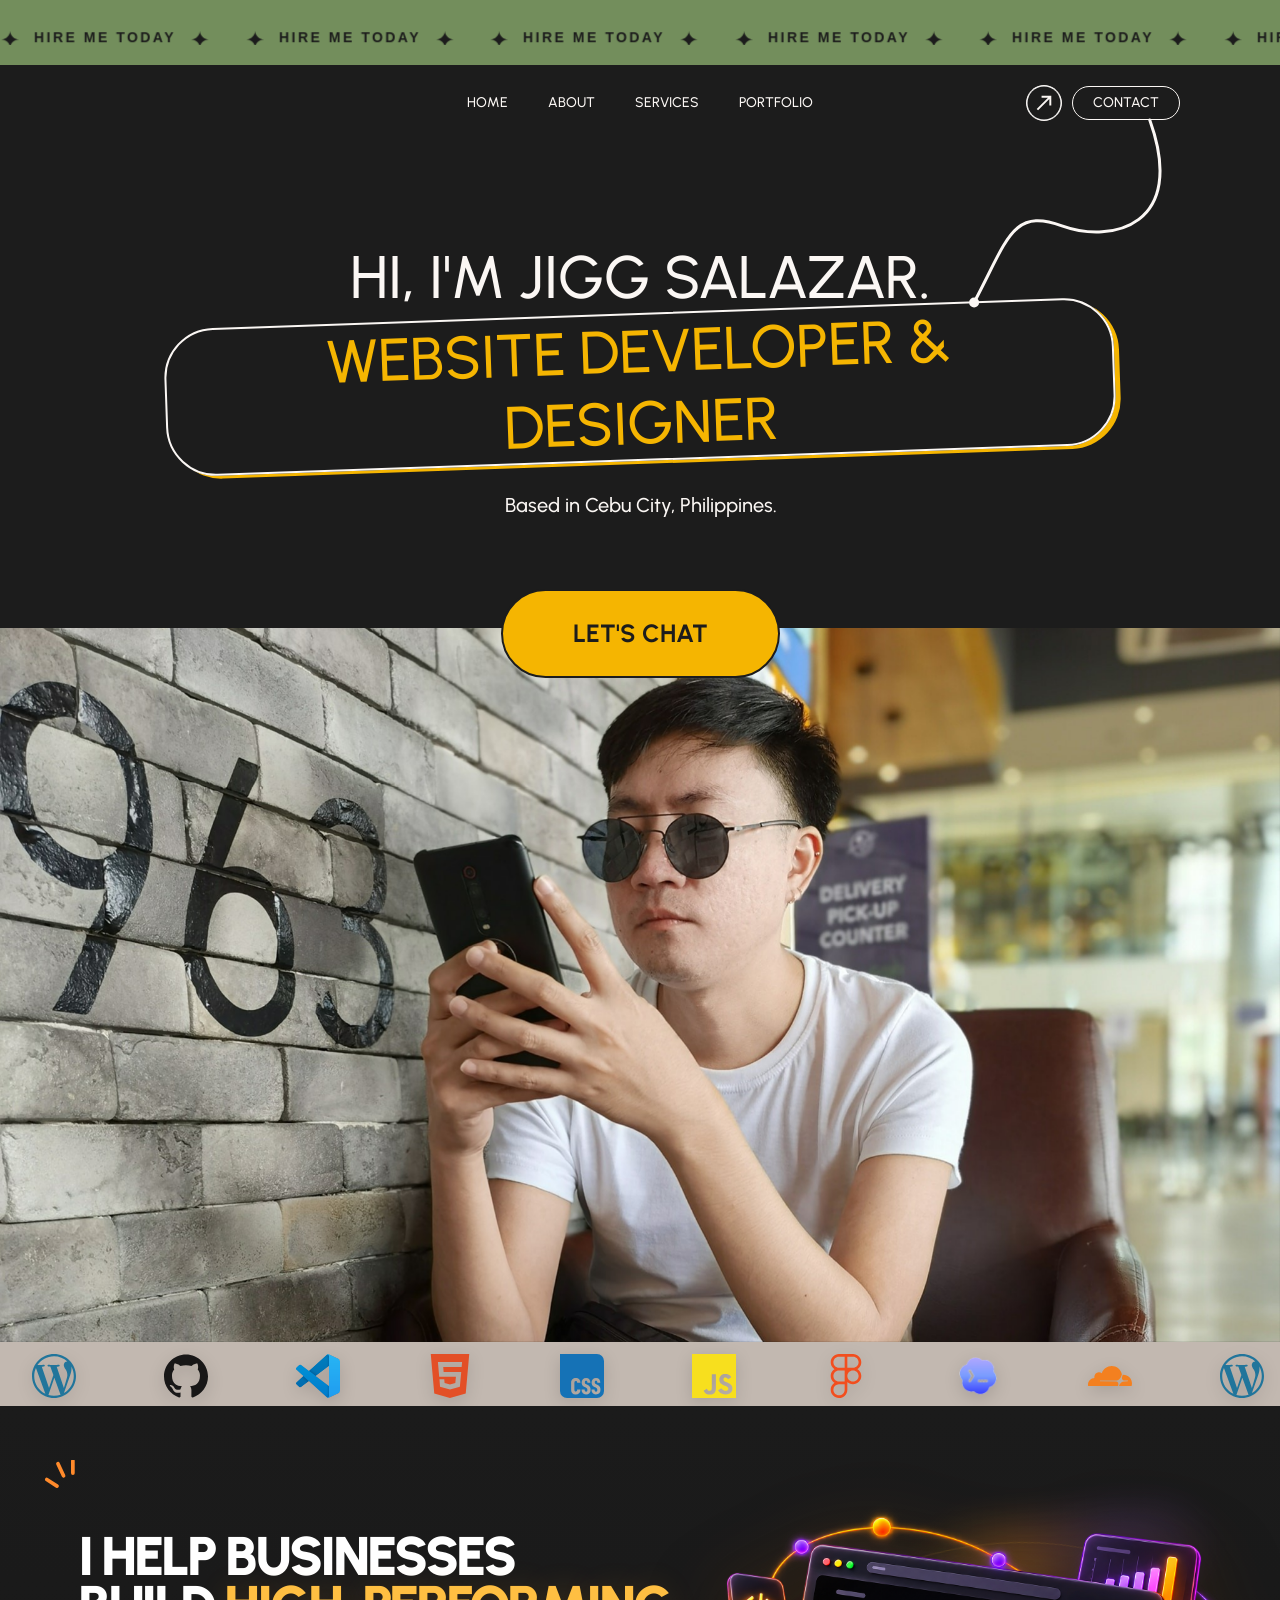
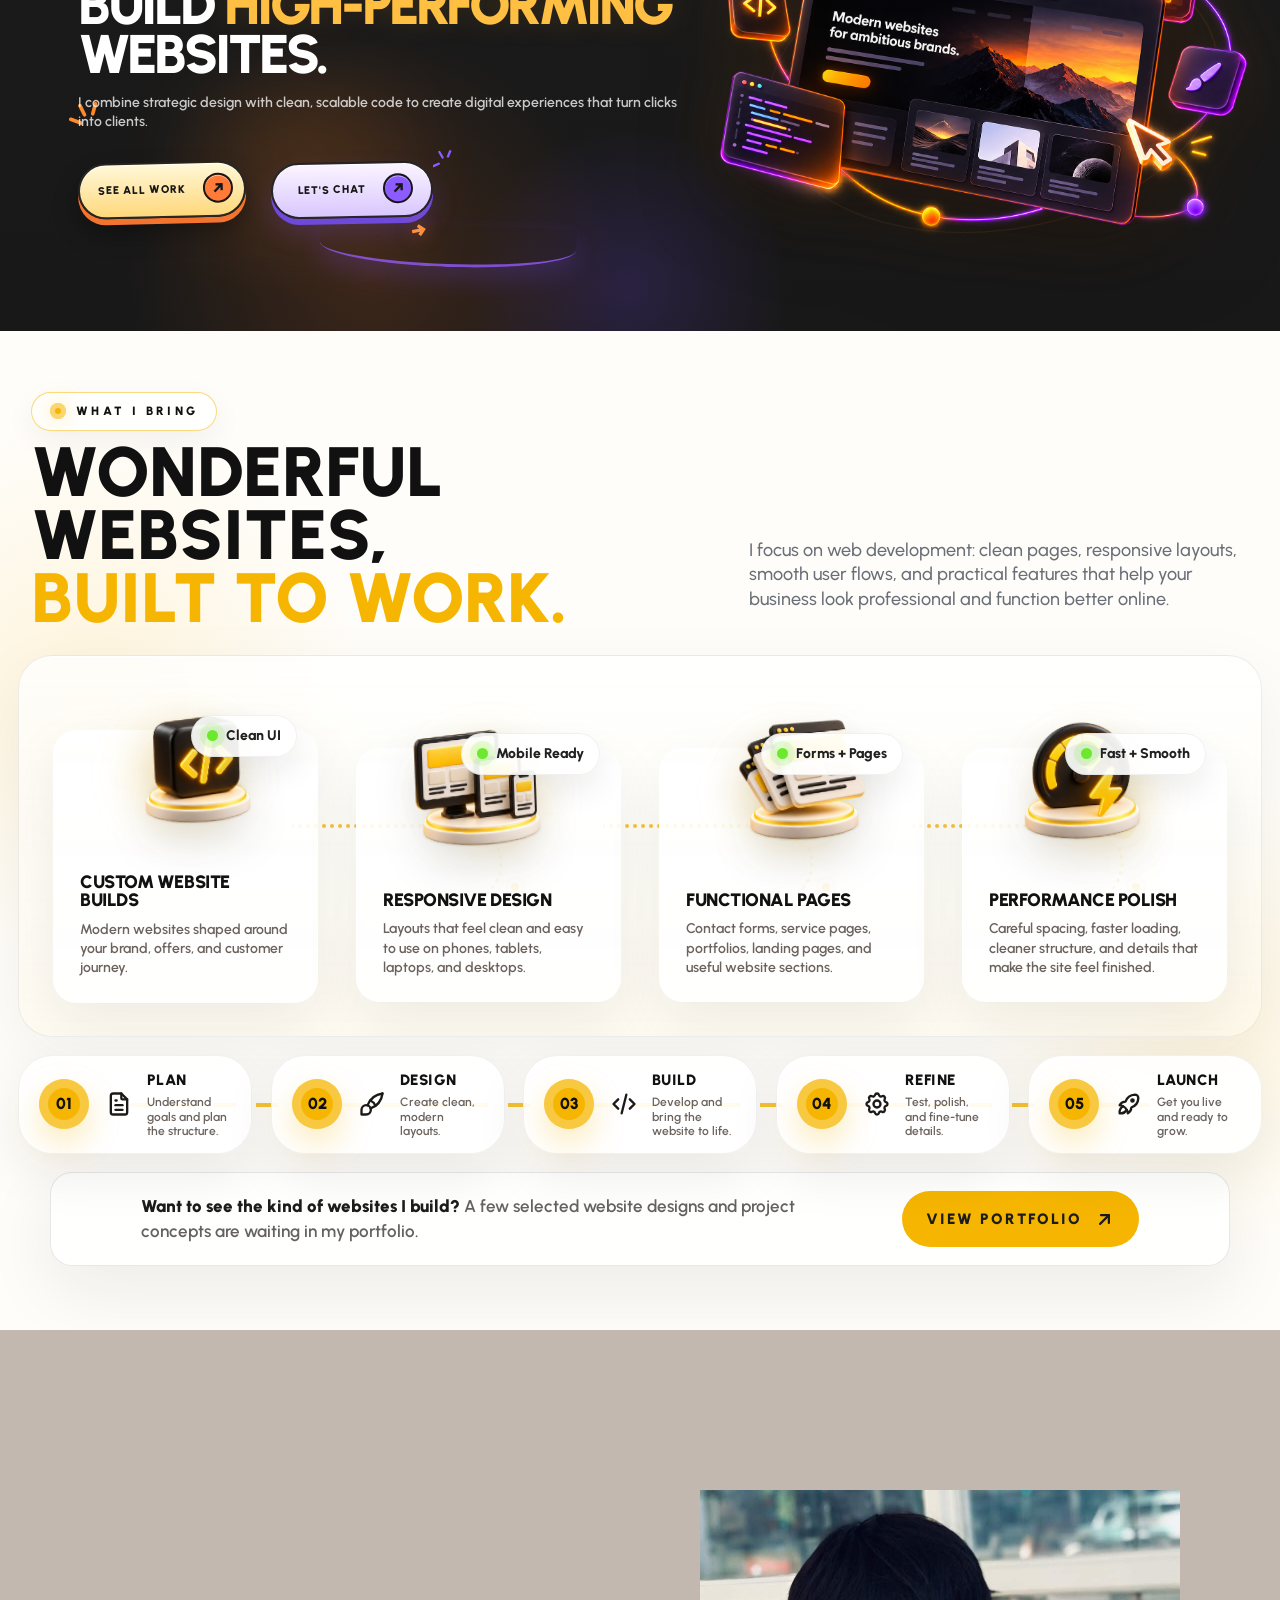
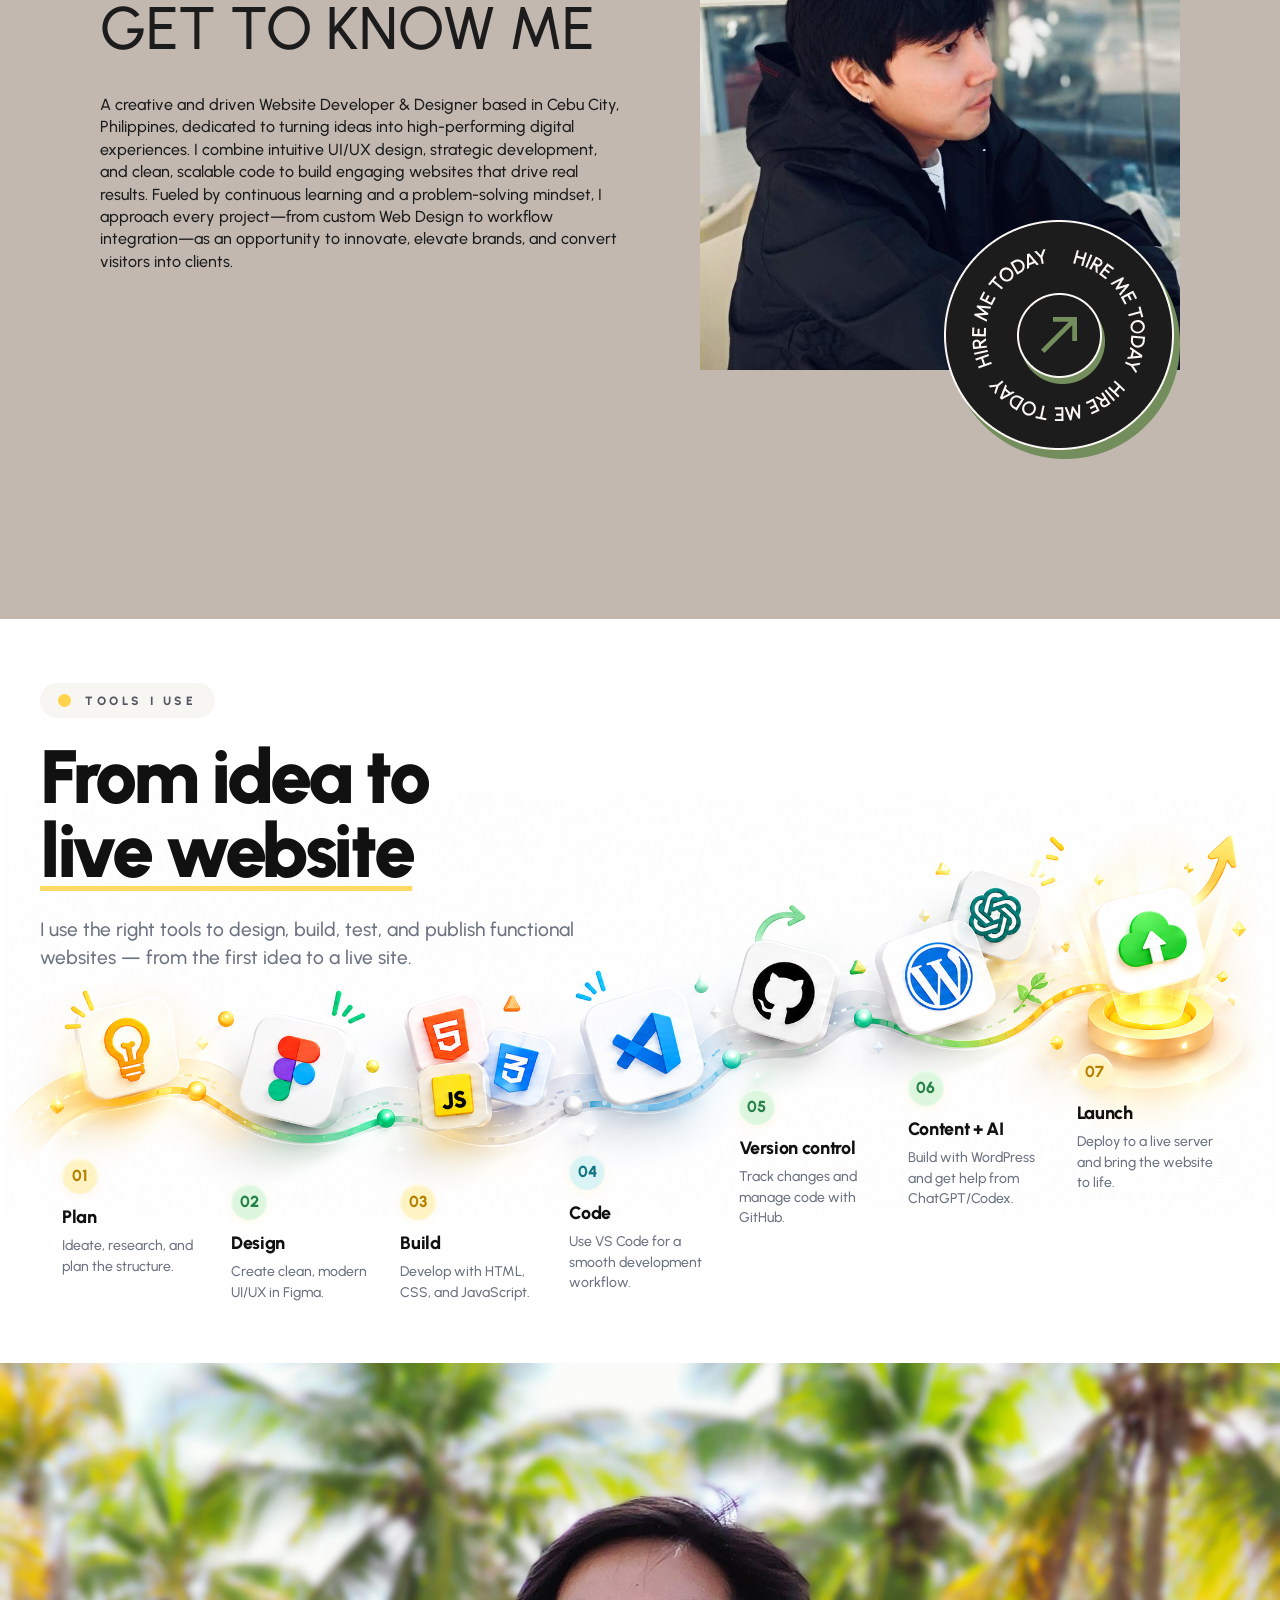
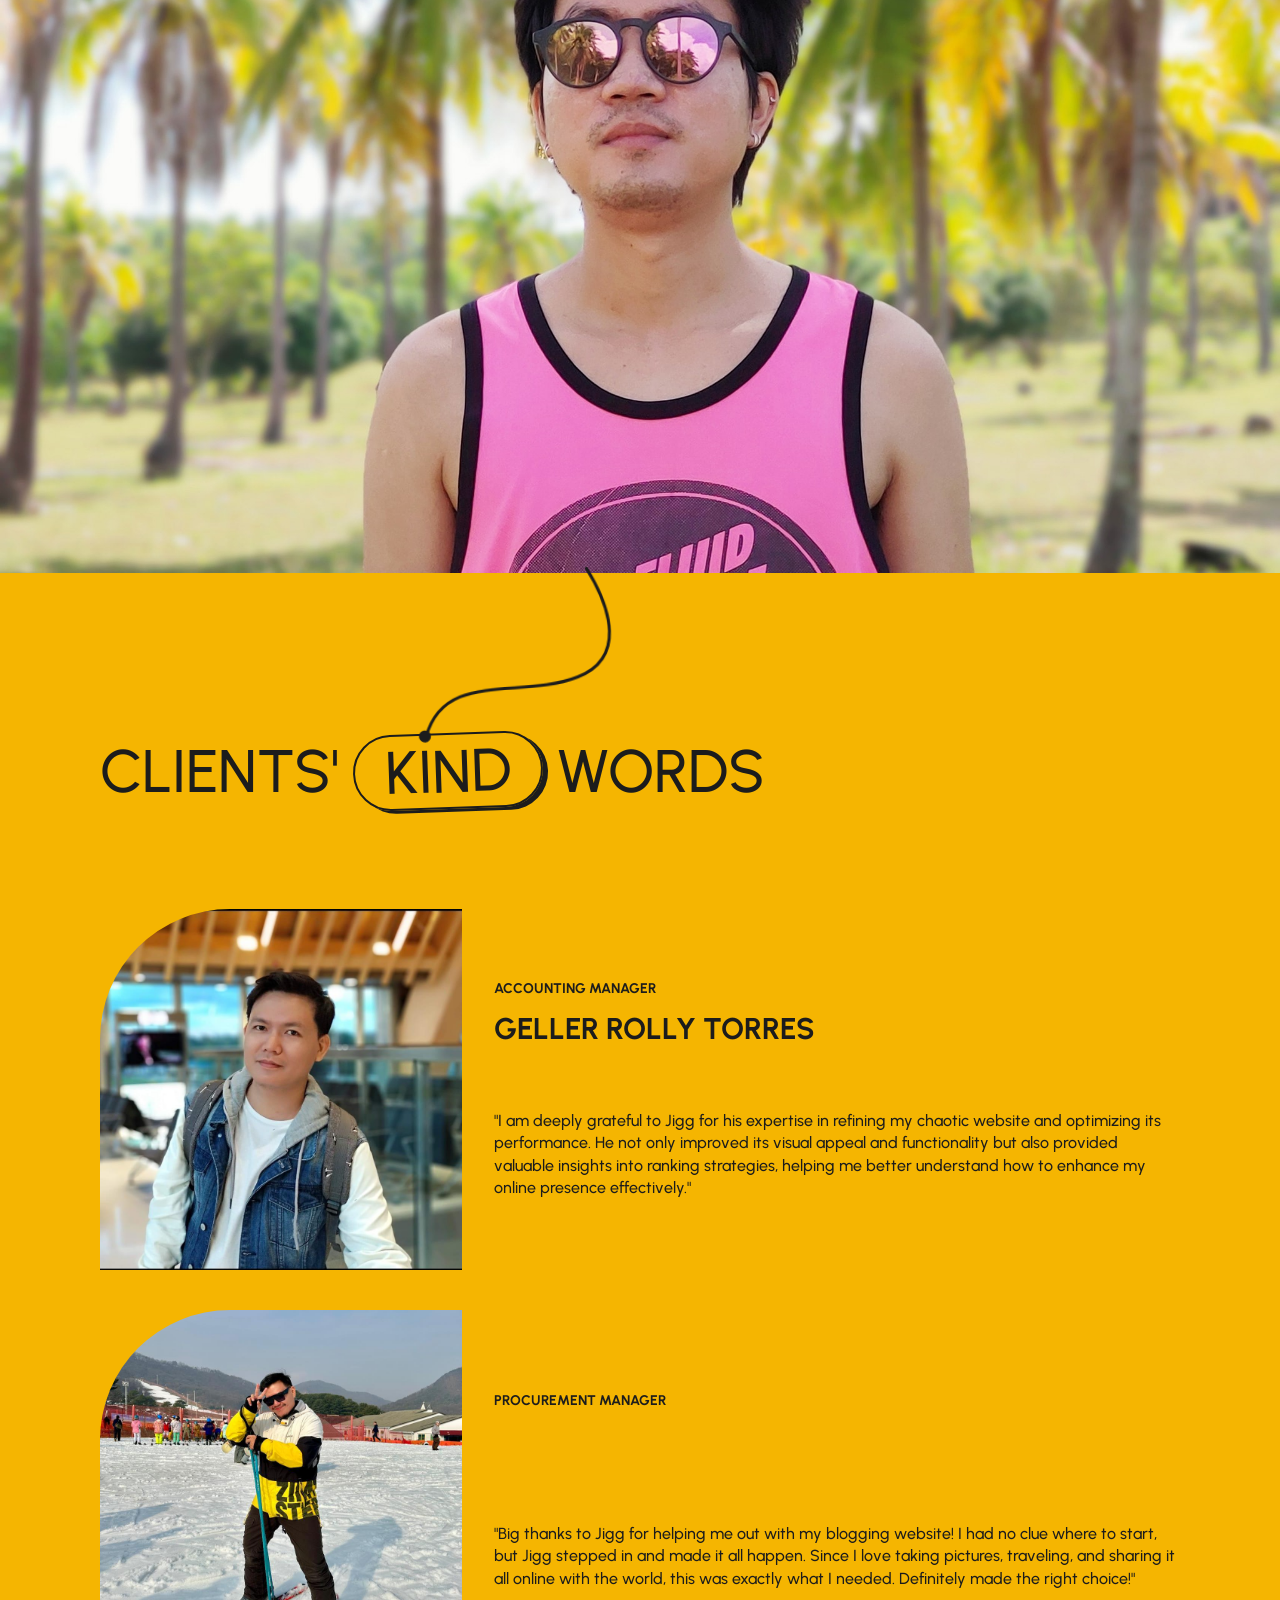
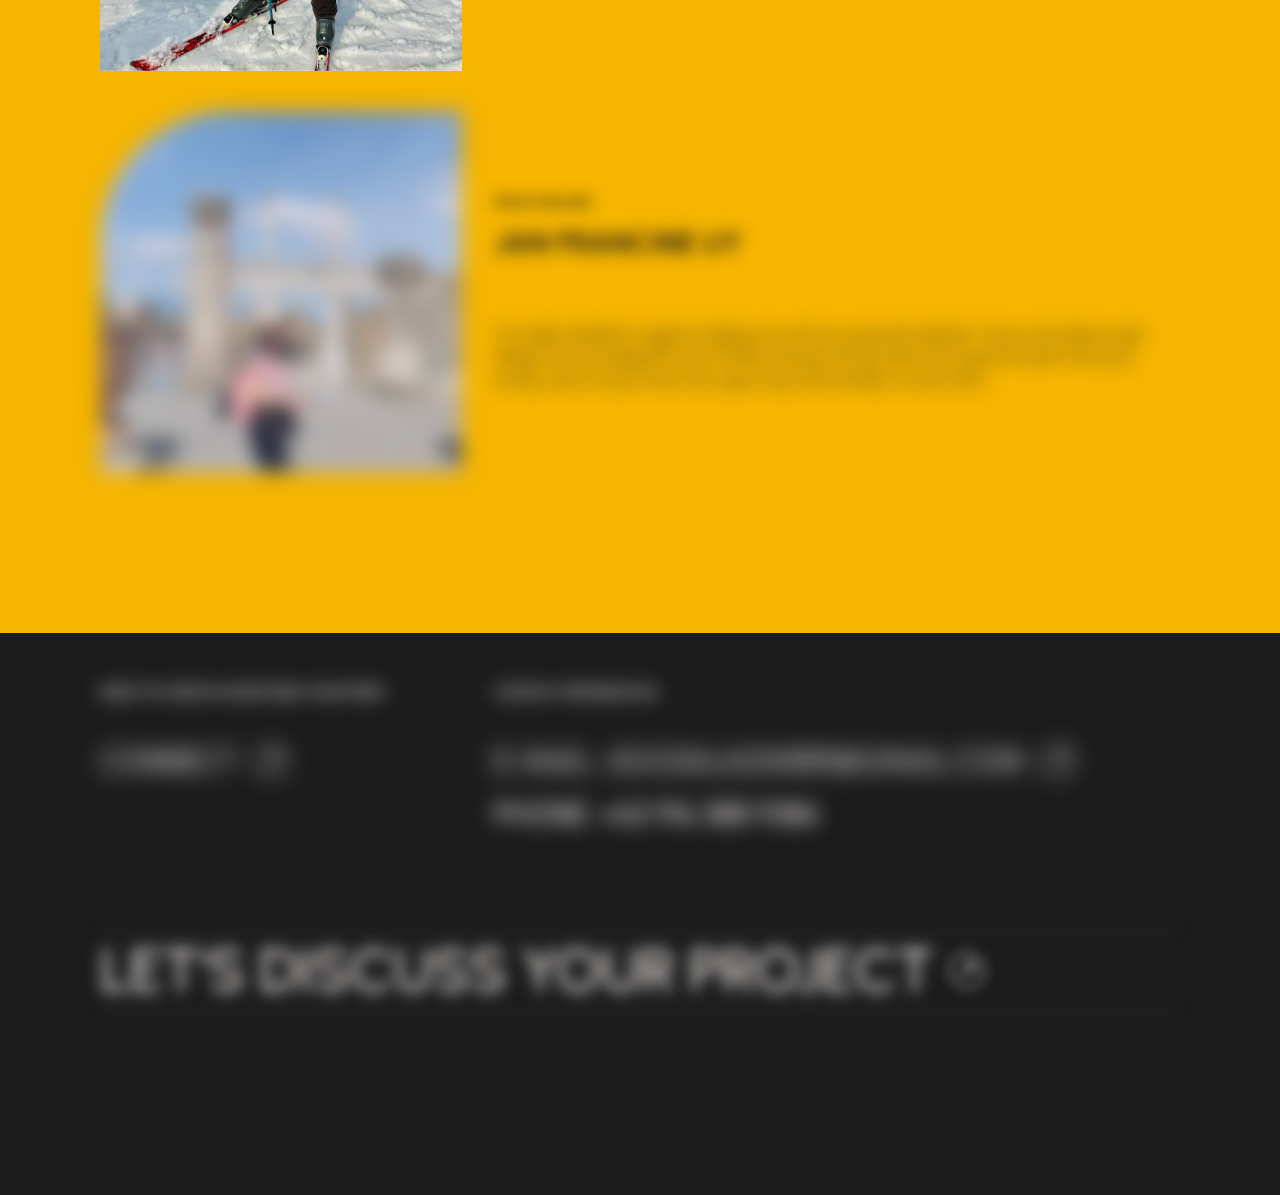
==== static-site/index.html @ 6ed9cf85 "Remove mobile gap below homepage portrait" ====
<!doctype html>
<html lang="en-US">
<head>
    <meta charset="UTF-8">
    <meta name="viewport" content="width=device-width, initial-scale=1">
            <link rel='stylesheet' href='assets/local/wp-content/plugins/breakdance/plugin/themeless/normalize.min.css'>
        <meta name='robots' content='index, follow, max-image-preview:large, max-snippet:-1, max-video-preview:-1' />
	<style>img:is([sizes="auto" i], [sizes^="auto," i]) { contain-intrinsic-size: 3000px 1500px }</style>
	
	<!-- This site is optimized with the Yoast SEO plugin v24.8.1 - https://yoast.com/wordpress/plugins/seo/ -->
	<title>Home - Website Profile</title>
	<link rel="canonical" href="../" />
	<meta property="og:locale" content="en_US" />
	<meta property="og:type" content="website" />
	<meta property="og:title" content="Home - Website Profile" />
	<meta property="og:description" content="Hi, I'm Jigg Salazar. Website Developer &amp; Designer. Based in Cebu City, Philippines. let&#039;s chat As a Website Developer and Designer, I focus on crafting visually stunning, user-friendly websites that rank high on search engines, helping businesses grow their online presence and attract the right audience. My skillset blends creativity with technical [&hellip;]" />
	<meta property="og:url" content="../" />
	<meta property="og:site_name" content="Website Profile" />
	<meta property="article:publisher" content="https://www.facebook.com/Bagigz/" />
	<meta property="article:modified_time" content="2025-08-15T19:29:29+00:00" />
	<meta name="twitter:card" content="summary_large_image" />
	<script type="application/ld+json" class="yoast-schema-graph">{"@context":"https://schema.org","@graph":[{"@type":"WebPage","@id":"../","url":"../","name":"Home - Website Profile","isPartOf":{"@id":"#website"},"about":{"@id":"#organization"},"datePublished":"2025-04-06T07:50:15+00:00","dateModified":"2025-08-15T19:29:29+00:00","breadcrumb":{"@id":"#breadcrumb"},"inLanguage":"en-US","potentialAction":[{"@type":"ReadAction","target":["../"]}]},{"@type":"BreadcrumbList","@id":"#breadcrumb","itemListElement":[{"@type":"ListItem","position":1,"name":"Home"}]},{"@type":"WebSite","@id":"#website","url":"../","name":"Website Profile","description":"","publisher":{"@id":"#organization"},"potentialAction":[{"@type":"SearchAction","target":{"@type":"EntryPoint","urlTemplate":"../?s={search_term_string}"},"query-input":{"@type":"PropertyValueSpecification","valueRequired":true,"valueName":"search_term_string"}}],"inLanguage":"en-US"},{"@type":"Organization","@id":"#organization","name":"JIGG SALAZAR","url":"../","sameAs":["https://www.facebook.com/Bagigz/"]}]}</script>
	<!-- / Yoast SEO plugin. -->


		<!-- This site uses the Google Analytics by MonsterInsights plugin v9.4.1 - Using Analytics tracking - https://www.monsterinsights.com/ -->
		<!-- Note: MonsterInsights is not currently configured on this site. The site owner needs to authenticate with Google Analytics in the MonsterInsights settings panel. -->
					<!-- No tracking code set -->
				<!-- / Google Analytics by MonsterInsights -->
		    <style id="codex-center-header-menu">
      @media (min-width: 1024px) {
        .breakdance .bde-header-builder-15-100 .bde-header-builder__container {
          position: relative !important;
          display: grid !important;
          grid-template-columns: minmax(160px, 1fr) auto minmax(160px, 1fr) !important;
          align-items: center !important;
        }
        .breakdance .bde-header-builder-15-100 .bde-menu-15-105 {
          grid-column: 2 !important;
          justify-self: center !important;
          width: auto !important;
          margin-inline: auto !important;
        }
        .breakdance .bde-header-builder-15-100 .bde-button-15-120 {
          grid-column: 3 !important;
          justify-self: end !important;
        }
        .breakdance .bde-header-builder-15-100 .bde-image-15-104 {
          grid-column: 1 !important;
          justify-self: start !important;
        }
      }
    </style>
        <style id="codex-center-header-menu-exact">
      @media (min-width: 1024px) {
        .breakdance .bde-header-builder-15-100 .bde-header-builder__container { position: relative !important; display: flex !important; align-items: center !important; justify-content: flex-end !important; }
        .breakdance .bde-header-builder-15-100 .bde-menu-15-105 { position: absolute !important; left: 50% !important; top: 50% !important; transform: translate(-50%, -50%) !important; width: auto !important; margin: 0 !important; z-index: 2 !important; }
        .breakdance .bde-header-builder-15-100 .bde-menu-15-105 .breakdance-menu, .breakdance .bde-header-builder-15-100 .bde-menu-15-105 .breakdance-menu-list { justify-content: center !important; align-items: center !important; }
        .breakdance .bde-header-builder-15-100 .bde-button-15-120 { margin-left: auto !important; z-index: 3 !important; }
        .breakdance .bde-header-builder-15-100 .bde-image-15-104 { position: absolute !important; left: 0 !important; top: 50% !important; transform: translateY(-50%) !important; }
      }
    </style>
        <style id="codex-about-light-section">
      body.page-id-23 .breakdance .bde-section-23-116,
      body.page-id-23 .breakdance .bde-section-23-116 .section-container {
        background: #f4efea !important;
        color: #1c1c1c !important;
      }
      body.page-id-23 .breakdance .bde-section-23-116 {
        border-top: 1px solid #1c1c1c !important;
        border-bottom: 1px solid #1c1c1c !important;
      }
      body.page-id-23 .breakdance .bde-section-23-116 .bde-heading,
      body.page-id-23 .breakdance .bde-section-23-116 .bde-text,
      body.page-id-23 .breakdance .bde-section-23-116 p,
      body.page-id-23 .breakdance .bde-section-23-116 div {
        color: #1c1c1c !important;
      }
      body.page-id-23 .breakdance .bde-heading-23-109 {
        color: #1c1c1c !important;
        text-transform: uppercase !important;
      }
      body.page-id-23 .breakdance .bde-text-23-112,
      body.page-id-23 .breakdance .bde-text-23-135,
      body.page-id-23 .breakdance .bde-text-23-137 {
        color: #1c1c1c !important;
      }
    </style>
        <style id="codex-about-light-section-fixed">
      body.page-id-23.breakdance .bde-section-23-116,
      body.page-id-23.breakdance .bde-section-23-116 .section-container,
      body.page-id-23 .bde-section-23-116,
      body.page-id-23 .bde-section-23-116 .section-container {
        background-color: #f4efea !important;
        background: #f4efea !important;
        color: #1c1c1c !important;
      }
      body.page-id-23.breakdance .bde-section-23-116,
      body.page-id-23 .bde-section-23-116 {
        border-top: 1px solid #1c1c1c !important;
        border-bottom: 1px solid #1c1c1c !important;
      }
      body.page-id-23.breakdance .bde-section-23-116 *,
      body.page-id-23 .bde-section-23-116 * {
        color: #1c1c1c !important;
        border-color: #1c1c1c !important;
      }
    </style>
    <!-- [HEADER ASSETS] -->


<link rel="stylesheet" href="assets/local/wp-content/plugins/breakdance/subplugins/breakdance-elements/dependencies-files/awesome-menu@1/awesome-menu.css" />
<link rel="stylesheet" href="https://fonts.googleapis.com/css2?family=Urbanist:ital,wght@0,100;0,200;0,300;0,400;0,500;0,600;0,700;0,800;0,900;1,100;1,200;1,300;1,400;1,500;1,600;1,700;1,800;1,900&display=swap" />

<link rel="stylesheet" href="assets/local/wp-content/uploads/breakdance/css/post-15-defaults.css" />

<link rel="stylesheet" href="assets/local/wp-content/uploads/breakdance/css/post-24-defaults.css" />

<link rel="stylesheet" href="assets/local/wp-content/uploads/breakdance/css/post-17-defaults.css" />

<link rel="stylesheet" href="assets/local/wp-content/uploads/breakdance/css/global-settings.css" />

<link rel="stylesheet" href="assets/local/wp-content/uploads/breakdance/css/presets.css" />

<link rel="stylesheet" href="assets/local/wp-content/uploads/breakdance/css/selectors.css" />



<link rel="stylesheet" href="assets/local/wp-content/uploads/breakdance/css/post-15.css" />

<link rel="stylesheet" href="assets/local/wp-content/uploads/breakdance/css/post-24.css" />

<link rel="stylesheet" href="assets/local/wp-content/uploads/breakdance/css/post-17.css" />
<!-- [/EOF HEADER ASSETS] --><style id="codex-tools-logo-marquee-css">
  .breakdance .bde-section-24-109,
  .breakdance .bde-section-24-109 .section-container {
    overflow: visible !important;
  }

  .breakdance .codex-tools-logo-marquee {
    overflow-x: clip !important;
    overflow-y: visible !important;
    padding: 8px 0 5px !important;
    min-height: 64px !important;
  }

  .breakdance .codex-tools-logo-marquee .un-logo-bar__marquee-content {
    align-items: center !important;
    column-gap: 24px !important;
    animation-duration: 46s !important;
    overflow: visible !important;
    will-change: transform;
  }

  .breakdance .codex-tools-logo-marquee:hover .un-logo-bar__marquee-content {
    animation-play-state: paused !important;
  }

  .breakdance .codex-tools-logo-marquee--lower .codex-tool-logo-card {
    height: 44px !important;
    min-width: 108px !important;
    padding: 0 !important;
    border: 0 !important;
    border-radius: 0 !important;
    background: transparent !important;
    box-shadow: none !important;
    display: flex !important;
    align-items: center !important;
    justify-content: center !important;
    overflow: visible !important;
    transform: translate3d(0,0,0) scale(1) !important;
    transform-origin: center center !important;
    transition: transform .34s cubic-bezier(.22,1,.36,1), filter .34s ease !important;
    cursor: pointer;
  }

  .breakdance .codex-tools-logo-marquee--lower .codex-tool-logo-card:hover {
    transform: translate3d(0,-7px,0) scale(1.28) !important;
    background: transparent !important;
    border: 0 !important;
    box-shadow: none !important;
    z-index: 50;
  }

  .breakdance .codex-tools-logo-marquee--lower .codex-tool-logo {
    display: block !important;
    width: auto !important;
    height: auto !important;
    max-height: 44px !important;
    max-width: 102px !important;
    object-fit: contain !important;
    transition: transform .34s cubic-bezier(.22,1,.36,1), filter .34s ease !important;
    filter: drop-shadow(0 5px 8px rgba(0,0,0,.14));
  }

  .breakdance .codex-tools-logo-marquee--lower .codex-tool-logo-codex-logo,
  .breakdance .codex-tools-logo-marquee--lower .codex-tool-logo-wordpress-logo {
    max-height: 46px !important;
    max-width: 46px !important;
  }

  .breakdance .codex-tools-logo-marquee--lower .codex-tool-logo-card:hover .codex-tool-logo {
    transform: scale(1.02) !important;
    filter: drop-shadow(0 12px 14px rgba(0,0,0,.22)) saturate(1.08) contrast(1.04);
  }

  .breakdance .codex-tools-logo-marquee--lower .codex-tool-logo-card {
    min-width: 108px !important;
  }

  .breakdance .codex-tools-logo-marquee--lower .codex-tool-logo-card:has(.codex-tool-logo-codex-logo),
  .breakdance .codex-tools-logo-marquee--lower .codex-tool-logo-card:has(.codex-tool-logo-wordpress-logo) {
    min-width: 78px !important;
  }

  .breakdance .codex-tools-logo-marquee--lower .codex-marquee-text-logo {
    min-width: 108px !important;
    color: #111 !important;
    font-family: Urbanist, sans-serif !important;
    font-size: 19px !important;
    font-weight: 900 !important;
    letter-spacing: 0 !important;
    text-transform: none !important;
    text-shadow: 0 8px 18px rgba(0,0,0,.12) !important;
  }

  .breakdance .codex-tools-logo-marquee--lower .codex-marquee-text-logo:nth-child(4n+2) {
    color: #f5b501 !important;
  }

  .breakdance .codex-tools-logo-marquee--lower .codex-marquee-text-logo:nth-child(4n+3) {
    color: #738e5c !important;
  }

  .breakdance .codex-tools-logo-marquee--lower .codex-marquee-text-logo:hover {
    text-shadow: 0 14px 22px rgba(0,0,0,.18) !important;
  }
  @media (max-width: 767px) {
    .breakdance .codex-tools-logo-marquee {
      min-height: 44px !important;
      padding: 4px 0 2px !important;
    }
    .breakdance .codex-tools-logo-marquee .un-logo-bar__marquee-content {
      column-gap: 18px !important;
    }
    .breakdance .codex-tools-logo-marquee--lower .codex-tool-logo-card {
      min-width: 78px !important;
      height: 38px !important;
    }
    .breakdance .codex-tools-logo-marquee--lower .codex-tool-logo {
      max-height: 36px !important;
      max-width: 72px !important;
    }
    .breakdance .codex-tools-logo-marquee--lower .codex-tool-logo-codex-logo,
    .breakdance .codex-tools-logo-marquee--lower .codex-tool-logo-wordpress-logo {
      max-height: 38px !important;
      max-width: 38px !important;
    }
    .breakdance .codex-tools-logo-marquee--lower .codex-tool-logo-card:hover {
      transform: translate3d(0,-5px,0) scale(1.18) !important;
    }
    .breakdance .codex-tools-logo-marquee--lower .codex-marquee-text-logo {
      min-width: 78px !important;
      font-size: 15px !important;
    }
  }
</style>
<style id="codex-intro-section-height-balance">
  .breakdance .bde-section-24-112 .section-container {
    padding-top: 56px !important;
    padding-bottom: 56px !important;
  }

  .breakdance .bde-div-24-113 {
    padding-top: 0 !important;
    padding-bottom: 0 !important;
    margin-bottom: 0 !important;
  }

  @media (max-width: 767px) {
    .breakdance .bde-section-24-112 .section-container {
      padding-top: 42px !important;
      padding-bottom: 42px !important;
    }
  }
</style>
<style id="codex-home-intro-text-size">
  .breakdance .bde-text-24-116 {
    color: #ffffff !important;
    font-family: Urbanist, sans-serif !important;
    font-size: 24px !important;
    line-height: 1.28 !important;
    font-weight: 700 !important;
    letter-spacing: -0.03em !important;
    max-width: 660px !important;
    text-shadow: none !important;
    background: none !important;
    -webkit-text-fill-color: currentColor !important;
  }

  @media (max-width: 767px) {
    .breakdance .bde-text-24-116 {
      font-size: 20px !important;
      line-height: 1.32 !important;
      max-width: 100% !important;
    }
  }
</style>
<style id="codex-dark-cta-patch-style">
  /* Both patches share geometry and motion; only the palette changes. */
  .breakdance .bde-div-24-141 {
    --patch-edge: #ff7a3d;
    --patch-face: #fbf7f4;
    --patch-face-end: #f1ebe5;
    --patch-highlight: #ffd98f;
    --patch-glow: rgba(255,122,61,.5);
  }
  .breakdance .bde-button-24-144 {
    --patch-edge: #9d7cff;
    --patch-face: #f8f4ff;
    --patch-face-end: #e4dcff;
    --patch-highlight: #dbcfff;
    --patch-glow: rgba(157,124,255,.5);
    position: relative;
    overflow: visible !important;
  }
  .breakdance :is(.bde-div-24-141, .bde-button-24-144 .button-atom) {
    position: relative !important;
    isolation: isolate;
    z-index: 2;
    display: inline-flex !important;
    align-items: center !important;
    justify-content: center !important;
    gap: 9px !important;
    width: 176px !important;
    min-width: 176px !important;
    height: 50px !important;
    min-height: 50px !important;
    padding: 0 13px !important;
    box-sizing: border-box !important;
    border: 2px solid #1c1c1c !important;
    border-radius: 17px !important;
    background: linear-gradient(145deg, var(--patch-face), var(--patch-face-end)) !important;
    color: #1c1c1c !important;
    overflow: visible !important;
    box-shadow: 0 5px 0 var(--patch-edge), 0 9px 0 rgba(0,0,0,.72), 0 17px 34px rgba(0,0,0,.34) !important;
    transform: rotate(-2.5deg);
    animation: codexPatchBob 4.4s ease-in-out infinite !important;
    transition: transform .36s cubic-bezier(.18,1.32,.28,1), box-shadow .36s ease !important;
  }
  .breakdance :is(.bde-div-24-141, .bde-button-24-144 .button-atom)::before {
    content: "" !important;
    position: absolute !important;
    inset: 7px !important;
    border: 1.25px dashed rgba(28,28,28,.34) !important;
    border-radius: 12px !important;
    pointer-events: none !important;
  }
  .breakdance :is(.bde-div-24-141, .bde-button-24-144 .button-atom)::after {
    content: "" !important;
    position: absolute;
    inset: -6px;
    border-radius: 20px;
    background: radial-gradient(circle at 30% 20%, rgba(255,255,255,.7), transparent 30%), var(--patch-glow);
    filter: blur(8px);
    opacity: 0;
    z-index: -1;
    pointer-events: none;
  }
  .breakdance :is(.bde-div-24-141, .bde-button-24-144 .button-atom):is(:hover, :focus-within) {
    box-shadow: 0 3px 0 var(--patch-edge), 0 12px 0 rgba(0,0,0,.76), 0 21px 42px rgba(0,0,0,.38), 0 0 28px var(--patch-glow) !important;
    animation: codexPatchPop .72s cubic-bezier(.18,1.4,.28,1) both !important;
  }
  .breakdance :is(.bde-div-24-141, .bde-button-24-144 .button-atom):is(:hover, :focus-within)::after {
    animation: codexPatchGlow 1.2s ease-in-out infinite;
  }
  .breakdance :is(.bde-button-24-142, .bde-button-24-144) .button-atom__text {
    display: inline-block !important;
    color: #1c1c1c !important;
    font-size: 11px !important;
    font-weight: 900 !important;
    letter-spacing: .06em !important;
    text-transform: uppercase !important;
    white-space: nowrap;
    padding: 3px 6px !important;
    line-height: 1 !important;
    border-radius: 2px !important;
    background: var(--patch-highlight) !important;
  }
  .breakdance :is(.bde-icon-24-143 .breakdance-icon-atom, .codex-chat-patch-arrow) {
    width: 28px !important;
    height: 28px !important;
    flex: 0 0 28px;
    box-sizing: content-box;
    display: grid !important;
    place-items: center !important;
    border: 2px solid #1c1c1c !important;
    border-radius: 50% !important;
    background: var(--patch-edge) !important;
    box-shadow: inset 0 0 0 2px rgba(255,255,255,.18) !important;
    transform: rotate(8deg) !important;
    transition: transform .34s cubic-bezier(.18,1.4,.28,1) !important;
  }
  .breakdance :is(.bde-div-24-141, .bde-button-24-144 .button-atom):is(:hover, :focus-within) :is(.breakdance-icon-atom, .codex-chat-patch-arrow) {
    transform: rotate(45deg) scale(1.13) !important;
  }
  .breakdance :is(.bde-icon-24-143, .codex-chat-patch-arrow) svg { width: 28px; height: 28px; }
  .breakdance .bde-icon-24-143 svg circle { fill: transparent !important; stroke: transparent !important; }
  .breakdance :is(.bde-icon-24-143, .codex-chat-patch-arrow) svg path { fill: #1c1c1c !important; }
  @keyframes codexPatchBob { 0%,100% { translate: 0 0; } 50% { translate: 0 -8px; } }
  @keyframes codexPatchPop {
    0% { transform: rotate(-2.5deg) translateY(0) scale(1); }
    35% { transform: rotate(-4deg) translateY(-16px) scale(1.08); }
    70% { transform: rotate(3deg) translateY(-8px) scale(1.03); }
    100% { transform: rotate(0deg) translateY(-7px) scale(1.04); }
  }
  @keyframes codexPatchGlow {
    0%,100% { opacity: .45; transform: scale(.98); }
    50% { opacity: 1; transform: scale(1.08); }
  }
  @media (max-width: 767px) {
    .breakdance :is(.bde-div-24-141, .bde-button-24-144 .button-atom) {
      width: 164px !important; min-width: 164px !important;
      height: 48px !important; min-height: 48px !important;
    }
  }
  @media (prefers-reduced-motion: reduce) {
    .breakdance :is(.bde-div-24-141, .bde-button-24-144 .button-atom),
    .breakdance :is(.bde-div-24-141, .bde-button-24-144 .button-atom)::after {
      animation: none !important; transition: none !important;
    }
    .breakdance :is(.bde-div-24-141, .bde-button-24-144 .button-atom):is(:hover, :focus-within)::after { opacity: .65; }
  }
</style>
<style id="codex-table-pill-style">
  .breakdance .codex-table-pill {
    display: inline-block !important;
    padding: .04em .42em .1em !important;
    border: 3px solid currentColor !important;
    border-radius: 999px !important;
    line-height: .95 !important;
    transform: rotate(-2deg) translateY(.03em) !important;
    box-shadow: 5px 5px 0 rgba(28,28,28,.95) !important;
    white-space: nowrap !important;
  }
</style>
<style id="codex-table-line-position">
  #services-home__h2 {
    position: relative !important;
    overflow: visible !important;
  }

  #services-home__h2 .codex-table-pill::after {
    content: "" !important;
    position: absolute !important;
    width: 260px !important;
    height: 300px !important;
    left: 50% !important;
    bottom: calc(100% - 8px) !important;
    transform: translateX(-50%) !important;
    background-image: url("data:image/svg+xml,%3Csvg xmlns='http://www.w3.org/2000/svg' width='260' height='300' viewBox='0 0 260 300' fill='none'%3E%3Cpath d='M238 2C267 77 252 154 201 199C165 231 128 247 130 292' stroke='%231C1C1C' stroke-width='4' stroke-linecap='round'/%3E%3Ccircle cx='130' cy='292' r='7' fill='%231C1C1C'/%3E%3C/svg%3E") !important;
    background-repeat: no-repeat !important;
    background-size: contain !important;
    pointer-events: none !important;
    z-index: 4 !important;
  }
</style>
<style id="codex-va-support-service-style">
  .breakdance .bde-column-24-151 {
    --column-width: 66.67% !important;
  }

  .breakdance .codex-va-support-list ul {
    margin: 0 !important;
    padding-left: 1.15em !important;
  }

  .breakdance .codex-va-support-list li {
    margin-bottom: 14px !important;
    line-height: 1.45 !important;
  }

  .breakdance .codex-va-support-list li:last-child {
    margin-bottom: 0 !important;
  }

  .breakdance .codex-va-support-list strong {
    font-weight: 800 !important;
  }
  @media (max-width: 1023px) {
    .breakdance .bde-column-24-151 {
      --column-width: 100% !important;
      width: 100% !important;
    }
  }
</style>
<style id="codex-va-support-left-style">
  .breakdance .codex-va-support-left-list ul {
    margin: 0 !important;
    padding-left: 1.1em !important;
  }

  .breakdance .codex-va-support-left-list li {
    margin-bottom: 13px !important;
    line-height: 1.42 !important;
  }

  .breakdance .codex-va-support-left-list li:last-child {
    margin-bottom: 0 !important;
  }

  .breakdance .codex-va-support-left-list strong {
    font-weight: 800 !important;
  }
</style>
<style id="codex-services-card-ui">
  .breakdance .bde-section-24-146 {
    background: #ffffff !important;
  }

  .breakdance .bde-section-24-146 .section-container {
    padding-top: 110px !important;
    padding-bottom: 120px !important;
  }

  .breakdance .bde-heading-24-147 {
    border-top: 0 !important;
    border-bottom: 0 !important;
    padding-top: 0 !important;
    padding-bottom: 30px !important;
    margin-bottom: 34px !important;
    max-width: 840px !important;
    line-height: 1.05 !important;
  }

  .breakdance .bde-columns-24-149 {
    --columnCount: 2 !important;
    --bde-column-gap: 46px !important;
    align-items: stretch !important;
  }

  .breakdance .bde-column-24-150,
  .breakdance .bde-column-24-151 {
    --column-width: 50% !important;
    width: 50% !important;
    background: #ffffff !important;
    border-radius: 30px !important;
    overflow: hidden !important;
    box-shadow: 0 22px 55px rgba(28, 28, 28, .10) !important;
    border: 1px solid rgba(28, 28, 28, .06) !important;
    gap: 0 !important;
    transition: transform .28s ease, box-shadow .28s ease !important;
  }

  .breakdance .bde-column-24-150:hover,
  .breakdance .bde-column-24-151:hover {
    transform: translateY(-10px) !important;
    box-shadow: 0 30px 75px rgba(28, 28, 28, .16) !important;
  }

  .breakdance .bde-column-24-150::before,
  .breakdance .bde-column-24-151::before {
    content: "";
    display: block;
    width: 100%;
    height: 230px;
    background-size: cover;
    background-position: center;
  }

  .breakdance .bde-column-24-150::before {
    background-image: linear-gradient(rgba(0,0,0,.04), rgba(0,0,0,.04)), url("assets/local/wp-content/uploads/2025/04/Desktop-1.webp");
  }

  .breakdance .bde-column-24-151::before {
    background-image: linear-gradient(rgba(0,0,0,.04), rgba(0,0,0,.04)), url("assets/local/wp-content/uploads/2025/04/Jigg-Salazar.png");
    background-position: center 30%;
  }

  .breakdance .bde-heading-24-153,
  .breakdance .bde-heading-24-155 {
    padding: 32px 34px 8px !important;
    color: #111111 !important;
    font-size: 24px !important;
    line-height: 1.2 !important;
    text-align: center !important;
  }

  .breakdance .bde-text-24-154,
  .breakdance .bde-text-24-157 {
    padding: 14px 38px 38px !important;
    color: #1c1c1c !important;
    font-size: 17px !important;
    line-height: 1.48 !important;
  }

  .breakdance .codex-va-support-left-list ul,
  .breakdance .codex-va-support-list ul {
    margin: 0 !important;
    padding-left: 1.1em !important;
  }

  .breakdance .codex-va-support-left-list li,
  .breakdance .codex-va-support-list li {
    margin-bottom: 13px !important;
  }

  .breakdance .codex-va-support-left-list li:last-child,
  .breakdance .codex-va-support-list li:last-child {
    margin-bottom: 0 !important;
  }
  @media (max-width: 1023px) {
    .breakdance .bde-columns-24-149 {
      --columnCount: 1 !important;
      flex-direction: column !important;
    }

    .breakdance .bde-column-24-150,
    .breakdance .bde-column-24-151 {
      --column-width: 100% !important;
      width: 100% !important;
    }
  }

  @media (max-width: 767px) {
    .breakdance .bde-section-24-146 .section-container {
      padding-top: 70px !important;
      padding-bottom: 80px !important;
    }

    .breakdance .bde-column-24-150::before,
    .breakdance .bde-column-24-151::before {
      height: 180px;
    }

    .breakdance .bde-heading-24-153,
    .breakdance .bde-heading-24-155 {
      font-size: 21px !important;
      padding: 26px 24px 8px !important;
    }

    .breakdance .bde-text-24-154,
    .breakdance .bde-text-24-157 {
      padding: 12px 26px 30px !important;
      font-size: 16px !important;
    }
  }
</style>
<style id="codex-services-remove-card-images">
  .breakdance .bde-column-24-150::before,
  .breakdance .bde-column-24-151::before {
    display: none !important;
    content: none !important;
    height: 0 !important;
  }

  .breakdance .bde-section-24-146 .section-container {
    padding-top: 90px !important;
    padding-bottom: 95px !important;
  }

  .breakdance .bde-heading-24-147 {
    margin-bottom: 28px !important;
    padding-bottom: 22px !important;
  }

  .breakdance .bde-columns-24-149 {
    --bde-column-gap: 38px !important;
  }

  .breakdance .bde-heading-24-153,
  .breakdance .bde-heading-24-155 {
    padding-top: 34px !important;
  }

  .breakdance .bde-text-24-154,
  .breakdance .bde-text-24-157 {
    padding-bottom: 34px !important;
  }

  @media (max-width: 767px) {
    .breakdance .bde-section-24-146 .section-container {
      padding-top: 62px !important;
      padding-bottom: 70px !important;
    }
  }
</style>
<style id="codex-web-dev-long-list-fit">
  .breakdance .bde-column-24-150 {
    align-self: stretch !important;
  }

  .breakdance .bde-column-24-150 .bde-text-24-154 {
    font-size: 15.5px !important;
    line-height: 1.38 !important;
    padding-left: 34px !important;
    padding-right: 34px !important;
  }

  .breakdance .bde-column-24-150 .codex-va-support-left-list li {
    margin-bottom: 9px !important;
  }

  .breakdance .bde-column-24-150 .bde-heading-24-153 {
    padding-bottom: 4px !important;
  }

  @media (max-width: 767px) {
    .breakdance .bde-column-24-150 .bde-text-24-154 {
      font-size: 15px !important;
      line-height: 1.4 !important;
      padding-left: 24px !important;
      padding-right: 24px !important;
    }
  }
</style>
<style id="codex-tools-showcase-style">
  .breakdance .codex-tools-showcase-section {
    position: relative !important;
    isolation: isolate !important;
    background:
      radial-gradient(circle at 92% 55%, rgba(255, 194, 20, .18) 0 10%, transparent 23%),
      radial-gradient(circle at 18% 78%, rgba(115, 142, 92, .12) 0 10%, transparent 25%),
      #fbf8f4 !important;
    overflow: hidden !important;
  }

  .breakdance .codex-tools-showcase-section::before,
  .breakdance .codex-tools-showcase-section::after {
    content: "" !important;
    position: absolute !important;
    z-index: -1 !important;
    border-radius: 999px !important;
    pointer-events: none !important;
  }

  .breakdance .codex-tools-showcase-section::before {
    width: 520px !important;
    height: 520px !important;
    right: -170px !important;
    top: 120px !important;
    background: radial-gradient(circle, rgba(255, 190, 14, .22), rgba(255, 190, 14, 0) 68%) !important;
    animation: codexToolsBlob 9s ease-in-out infinite alternate !important;
  }

  .breakdance .codex-tools-showcase-section::after {
    width: 360px !important;
    height: 360px !important;
    left: -100px !important;
    bottom: 40px !important;
    background: radial-gradient(circle, rgba(115, 142, 92, .16), rgba(115, 142, 92, 0) 68%) !important;
    animation: codexToolsBlob 11s ease-in-out infinite alternate-reverse !important;
  }

  .breakdance .codex-tools-showcase-container {
    display: grid !important;
    grid-template-columns: minmax(280px, .76fr) minmax(560px, 1.54fr) !important;
    align-items: center !important;
    gap: clamp(42px, 5vw, 90px) !important;
    width: min(1420px, calc(100% - 48px)) !important;
    margin-inline: auto !important;
    padding: clamp(86px, 8vw, 128px) 0 clamp(86px, 8vw, 132px) !important;
  }

  .codex-tools-showcase-copy {
    position: relative !important;
    z-index: 5 !important;
  }

  .codex-tools-eyebrow {
    display: inline-flex !important;
    align-items: center !important;
    gap: 14px !important;
    margin: 0 0 24px !important;
    padding: 9px 16px !important;
    width: fit-content !important;
    border-radius: 999px !important;
    color: #111 !important;
    background: rgba(255, 255, 255, .72) !important;
    border: 1px solid rgba(17, 17, 17, .06) !important;
    box-shadow: 0 16px 40px rgba(17, 17, 17, .06) !important;
    font-size: 13px !important;
    font-weight: 900 !important;
    letter-spacing: .35em !important;
    line-height: 1 !important;
  }

  .codex-tools-eyebrow::before {
    content: "" !important;
    display: block !important;
    width: 12px !important;
    height: 12px !important;
    border-radius: 999px !important;
    background: #ffc20e !important;
    box-shadow: 0 0 0 8px rgba(255, 194, 14, .18), 0 0 26px rgba(255, 194, 14, .6) !important;
  }

  .codex-tools-title {
    margin: 0 !important;
    max-width: 610px !important;
    color: #111 !important;
    font-family: Urbanist, sans-serif !important;
    font-size: clamp(54px, 6.1vw, 100px) !important;
    font-weight: 950 !important;
    letter-spacing: -.055em !important;
    line-height: .88 !important;
  }

  .codex-tools-title em {
    display: inline-block !important;
    position: relative !important;
    color: #111 !important;
    font-style: normal !important;
  }

  .codex-tools-title em::after {
    content: "" !important;
    position: absolute !important;
    left: 0 !important;
    right: .08em !important;
    bottom: .02em !important;
    z-index: -1 !important;
    height: .14em !important;
    border-radius: 999px !important;
    background: #ffc20e !important;
    transform: rotate(-1.5deg) !important;
  }

  .codex-tools-subtitle {
    margin: 26px 0 0 !important;
    max-width: 560px !important;
    color: #5f6268 !important;
    font-size: clamp(18px, 1.35vw, 23px) !important;
    font-weight: 500 !important;
    line-height: 1.42 !important;
  }

  .codex-tools-mini-steps {
    display: flex !important;
    flex-wrap: wrap !important;
    gap: 10px !important;
    margin: 30px 0 0 !important;
    padding: 0 !important;
    list-style: none !important;
  }

  .codex-tools-mini-steps li {
    display: inline-flex !important;
    align-items: center !important;
    gap: 8px !important;
    padding: 10px 13px !important;
    border-radius: 999px !important;
    background: rgba(255, 255, 255, .76) !important;
    border: 1px solid rgba(17, 17, 17, .08) !important;
    color: #1c1c1c !important;
    box-shadow: 0 12px 30px rgba(17, 17, 17, .05) !important;
    font-size: 13px !important;
    font-weight: 850 !important;
    letter-spacing: .08em !important;
    text-transform: uppercase !important;
  }

  .codex-tools-mini-steps li::before {
    content: attr(data-step) !important;
    display: grid !important;
    place-items: center !important;
    width: 22px !important;
    height: 22px !important;
    border-radius: 50% !important;
    background: #ffc20e !important;
    color: #111 !important;
    font-size: 11px !important;
    font-weight: 950 !important;
  }

  .codex-tools-pipeline {
    position: relative !important;
    min-height: 560px !important;
    border-radius: 48px !important;
    overflow: visible !important;
    perspective: 1200px !important;
  }

  .codex-tools-pipeline::before {
    content: "" !important;
    position: absolute !important;
    left: 1% !important;
    right: 1% !important;
    top: 48% !important;
    height: 120px !important;
    border-radius: 999px !important;
    background:
      linear-gradient(90deg, rgba(255, 194, 14, .5), rgba(115, 142, 92, .34), rgba(120, 170, 255, .28), rgba(255, 194, 14, .5)) !important;
    filter: blur(20px) !important;
    transform: rotate(-5deg) !important;
    opacity: .72 !important;
    animation: codexPipelineGlow 4.5s ease-in-out infinite alternate !important;
  }

  .codex-tools-pipeline::after {
    content: "" !important;
    position: absolute !important;
    left: 3% !important;
    right: 4% !important;
    top: 53% !important;
    height: 4px !important;
    border-radius: 999px !important;
    background: repeating-linear-gradient(90deg, rgba(255,194,14,.95) 0 28px, rgba(115,142,92,.9) 28px 54px, rgba(255,255,255,0) 54px 74px) !important;
    box-shadow: 0 0 0 8px rgba(255,255,255,.44), 0 18px 30px rgba(17,17,17,.08) !important;
    transform: rotate(-5deg) !important;
    animation: codexPipelineMove 8s linear infinite !important;
  }

  .codex-tool-node {
    position: absolute !important;
    z-index: 3 !important;
    display: grid !important;
    gap: 12px !important;
    justify-items: center !important;
    width: 142px !important;
    transform-style: preserve-3d !important;
    animation: codexToolFloat var(--float-speed, 5s) ease-in-out infinite !important;
    animation-delay: var(--float-delay, 0s) !important;
  }

  .codex-tool-tile {
    position: relative !important;
    display: grid !important;
    place-items: center !important;
    width: var(--tile-size, 102px) !important;
    height: var(--tile-size, 102px) !important;
    border-radius: 25px !important;
    background:
      linear-gradient(145deg, rgba(255,255,255,.98), rgba(244,242,239,.88)) !important;
    border: 1px solid rgba(255,255,255,.86) !important;
    box-shadow:
      0 32px 58px rgba(17,17,17,.13),
      inset 0 1px 0 rgba(255,255,255,.95),
      inset 0 -18px 26px rgba(17,17,17,.035) !important;
    transform: rotate(var(--tilt, -5deg)) translateZ(30px) !important;
    transition: transform .35s ease, box-shadow .35s ease, filter .35s ease !important;
  }

  .codex-tool-tile::before {
    content: "" !important;
    position: absolute !important;
    inset: -8px !important;
    z-index: -1 !important;
    border-radius: inherit !important;
    background: radial-gradient(circle at 50% 40%, var(--glow, rgba(255,194,14,.35)), transparent 70%) !important;
    filter: blur(18px) !important;
    opacity: .84 !important;
  }

  .codex-tool-tile::after {
    content: "" !important;
    position: absolute !important;
    left: 14% !important;
    right: 14% !important;
    bottom: -16px !important;
    height: 14px !important;
    border-radius: 999px !important;
    background: rgba(17,17,17,.12) !important;
    filter: blur(12px) !important;
    transform: translateZ(-40px) !important;
  }

  .codex-tool-tile img {
    display: block !important;
    width: 60% !important;
    height: 60% !important;
    object-fit: contain !important;
    filter: drop-shadow(0 10px 13px rgba(0,0,0,.13)) saturate(1.08) !important;
    transition: transform .35s ease, filter .35s ease !important;
  }

  

  .codex-tool-plan .codex-tool-tile img {
    width: 58% !important;
    height: 58% !important;
    filter: invert(73%) sepia(95%) saturate(1028%) hue-rotate(357deg) brightness(103%) contrast(104%) drop-shadow(0 10px 13px rgba(0,0,0,.13)) !important;
  }

  .codex-tool-htmlset .codex-tool-tile {
    grid-template-columns: repeat(3, 1fr) !important;
    gap: 7px !important;
    padding: 16px !important;
  }

  .codex-tool-htmlset .codex-tool-tile img {
    width: 100% !important;
    height: auto !important;
  }

  .codex-tool-node:hover {
    z-index: 20 !important;
  }

  .codex-tool-node:hover .codex-tool-tile {
    transform: rotate(0deg) translateY(-14px) translateZ(80px) scale(1.08) !important;
    box-shadow:
      0 44px 80px rgba(17,17,17,.18),
      0 0 0 9px rgba(255,194,14,.14),
      inset 0 1px 0 rgba(255,255,255,.95) !important;
    filter: saturate(1.14) contrast(1.04) !important;
  }

  .codex-tool-node:hover img {
    transform: scale(1.08) rotate(-3deg) !important;
    filter: drop-shadow(0 16px 18px rgba(0,0,0,.16)) saturate(1.18) !important;
  }

  .codex-tool-caption {
    display: grid !important;
    gap: 5px !important;
    text-align: center !important;
  }

  .codex-tool-caption strong {
    color: #111 !important;
    font-size: 15px !important;
    font-weight: 950 !important;
    line-height: 1 !important;
    letter-spacing: -.01em !important;
  }

  .codex-tool-caption span {
    color: #6a6a6a !important;
    font-size: 12px !important;
    font-weight: 650 !important;
    line-height: 1.22 !important;
  }

  .codex-step-bubble {
    display: grid !important;
    place-items: center !important;
    width: 34px !important;
    height: 34px !important;
    border-radius: 999px !important;
    background: linear-gradient(145deg, #fff, #ffe9a4) !important;
    color: #111 !important;
    border: 1px solid rgba(255, 194, 14, .72) !important;
    box-shadow: 0 12px 22px rgba(255, 194, 14, .22) !important;
    font-size: 13px !important;
    font-weight: 950 !important;
  }

  .codex-tool-plan { left: 0%; top: 39%; --tile-size: 88px; --tilt: -9deg; --glow: rgba(255,194,14,.42); --float-speed: 4.8s; }
  .codex-tool-figma { left: 15%; top: 48%; --tile-size: 92px; --tilt: 8deg; --glow: rgba(242,78,30,.22); --float-speed: 5.4s; --float-delay: -.8s; }
  .codex-tool-htmlset { left: 31%; top: 41%; --tile-size: 106px; --tilt: -7deg; --glow: rgba(21,114,182,.22); --float-speed: 5s; --float-delay: -1.3s; }
  .codex-tool-vscode { left: 46%; top: 34%; --tile-size: 102px; --tilt: 7deg; --glow: rgba(0,122,204,.24); --float-speed: 5.6s; --float-delay: -2s; }
  .codex-tool-github { left: 59%; top: 27%; --tile-size: 98px; --tilt: -8deg; --glow: rgba(17,17,17,.18); --float-speed: 4.9s; --float-delay: -.5s; }
  .codex-tool-wordpress { left: 71%; top: 19%; --tile-size: 102px; --tilt: 9deg; --glow: rgba(33,117,155,.24); --float-speed: 5.3s; --float-delay: -1.7s; }
  .codex-tool-codex { left: 80%; top: 7%; --tile-size: 90px; --tilt: -5deg; --glow: rgba(16,163,127,.25); --float-speed: 4.7s; --float-delay: -1.1s; }
  .codex-tool-deploy { right: 0%; top: 18%; --tile-size: 112px; --tilt: 8deg; --glow: rgba(255,194,14,.55); --float-speed: 4.4s; --float-delay: -.4s; }

  .codex-tools-launch-pad {
    position: absolute !important;
    right: 1% !important;
    top: 45% !important;
    width: 132px !important;
    height: 132px !important;
    border-radius: 50% !important;
    background:
      radial-gradient(circle, rgba(255,255,255,.98) 0 39%, rgba(255,194,14,.85) 40% 52%, rgba(255,194,14,.18) 53% 100%) !important;
    box-shadow: 0 28px 70px rgba(255, 194, 14, .35), inset 0 2px 0 rgba(255,255,255,.9) !important;
    animation: codexLaunchPulse 1.8s ease-in-out infinite !important;
  }

  .codex-tools-spark {
    position: absolute !important;
    z-index: 2 !important;
    width: 18px !important;
    height: 18px !important;
    border-radius: 50% !important;
    background: #ffc20e !important;
    box-shadow: 0 0 0 10px rgba(255,194,14,.14), 0 0 32px rgba(255,194,14,.58) !important;
    animation: codexSparkPop 2.8s ease-in-out infinite !important;
  }

  .codex-tools-spark--one { left: 9%; top: 36%; }
  .codex-tools-spark--two { left: 43%; top: 28%; animation-delay: -.9s !important; background: #738e5c !important; box-shadow: 0 0 0 10px rgba(115,142,92,.14), 0 0 32px rgba(115,142,92,.4) !important; }
  .codex-tools-spark--three { right: 8%; top: 8%; animation-delay: -1.6s !important; }

  @keyframes codexToolFloat {
    0%, 100% { transform: translate3d(0, 0, 0) rotateX(0deg); }
    50% { transform: translate3d(0, -14px, 0) rotateX(3deg); }
  }

  @keyframes codexPipelineMove {
    from { background-position: 0 0; }
    to { background-position: 148px 0; }
  }

  @keyframes codexPipelineGlow {
    from { opacity: .5; transform: rotate(-5deg) scale(.985); }
    to { opacity: .82; transform: rotate(-5deg) scale(1.02); }
  }

  @keyframes codexLaunchPulse {
    0%, 100% { transform: scale(.96); opacity: .82; }
    50% { transform: scale(1.04); opacity: 1; }
  }

  @keyframes codexSparkPop {
    0%, 100% { transform: scale(.8); opacity: .45; }
    50% { transform: scale(1.15); opacity: 1; }
  }

  @keyframes codexToolsBlob {
    from { transform: translate3d(0, 0, 0) scale(1); }
    to { transform: translate3d(24px, -18px, 0) scale(1.06); }
  }

  @media (max-width: 1180px) {
    .breakdance .codex-tools-showcase-container {
      grid-template-columns: 1fr !important;
      gap: 50px !important;
      padding-top: 82px !important;
      padding-bottom: 92px !important;
    }

    .codex-tools-showcase-copy {
      max-width: 760px !important;
    }

    .codex-tools-title {
      max-width: 760px !important;
      font-size: clamp(56px, 9vw, 86px) !important;
    }

    .codex-tools-pipeline {
      min-height: 520px !important;
    }
  }

  @media (max-width: 767px) {
    .breakdance .codex-tools-showcase-container {
      width: min(100% - 28px, 520px) !important;
      padding-top: 66px !important;
      padding-bottom: 72px !important;
      gap: 34px !important;
    }

    .codex-tools-eyebrow {
      font-size: 11px !important;
      letter-spacing: .24em !important;
      padding: 8px 13px !important;
    }

    .codex-tools-title {
      font-size: clamp(44px, 15vw, 62px) !important;
      line-height: .9 !important;
      max-width: 100% !important;
    }

    .codex-tools-subtitle {
      margin-top: 20px !important;
      font-size: 17px !important;
    }

    .codex-tools-mini-steps {
      gap: 8px !important;
      margin-top: 22px !important;
    }

    .codex-tools-mini-steps li {
      font-size: 11px !important;
      padding: 8px 10px !important;
    }

    .codex-tools-pipeline {
      min-height: auto !important;
      display: grid !important;
      grid-template-columns: repeat(2, minmax(0, 1fr)) !important;
      gap: 18px 12px !important;
      padding: 10px 0 4px !important;
      perspective: none !important;
    }

    .codex-tools-pipeline::before,
    .codex-tools-pipeline::after,
    .codex-tools-launch-pad,
    .codex-tools-spark {
      display: none !important;
    }

    .codex-tool-node {
      position: relative !important;
      inset: auto !important;
      width: 100% !important;
      gap: 10px !important;
      animation: codexToolFloat 5s ease-in-out infinite !important;
    }

    .codex-tool-tile {
      --tile-size: clamp(82px, 24vw, 104px) !important;
      border-radius: 22px !important;
      transform: rotate(var(--tilt, -5deg)) !important;
    }

    .codex-tool-caption strong {
      font-size: 13px !important;
    }

    .codex-tool-caption span {
      display: none !important;
    }

    .codex-step-bubble {
      width: 28px !important;
      height: 28px !important;
      font-size: 11px !important;
    }
  }
</style>
<style id="codex-contact-connected-thread">
  .breakdance .bde-section-24-105 { position: relative; overflow: visible; }
  .breakdance #hero-home__h1 .btn-wrapper-text-white::after {
    content: none !important;
    display: none !important;
  }
  .breakdance .codex-contact-thread {
    position: absolute;
    inset: 0;
    width: 100%;
    height: 100%;
    overflow: visible;
    pointer-events: none;
    z-index: 8;
  }
</style>
<style id="codex-chat-bubble-modal-css">
  .codex-chat-modal-open {
    overflow: hidden;
  }

  .codex-chat-bubble-modal {
    position: fixed;
    inset: 0;
    z-index: 99999;
    display: grid;
    place-items: center;
    padding: clamp(18px, 4vw, 46px);
    opacity: 0;
    pointer-events: none;
    transition: opacity 220ms ease;
  }

  .codex-chat-bubble-modal.is-open {
    opacity: 1;
    pointer-events: auto;
  }

  .codex-chat-bubble-backdrop {
    position: absolute;
    inset: 0;
    background:
      radial-gradient(circle at 22% 18%, rgba(255, 185, 0, 0.2), transparent 32%),
      radial-gradient(circle at 78% 72%, rgba(118, 143, 92, 0.24), transparent 34%),
      rgba(28, 28, 28, 0.72);
    backdrop-filter: blur(14px);
  }

  .codex-chat-bubble-shell {
    position: relative;
    width: min(930px, 100%);
    max-height: min(92vh, 760px);
    overflow: visible;
    display: grid;
    grid-template-columns: minmax(250px, 300px) minmax(430px, 1fr);
    grid-template-rows: auto 1fr;
    column-gap: clamp(28px, 4vw, 46px);
    row-gap: 18px;
    align-items: start;
    padding: clamp(20px, 2.5vw, 28px) clamp(22px, 3vw, 34px) clamp(28px, 3.5vw, 42px);
    border-radius: 34px;
    border: 1px solid rgba(255, 255, 255, 0.58);
    background:
      radial-gradient(circle at -6% 54%, rgba(255, 185, 0, 0.18), transparent 25%),
      radial-gradient(circle at 106% 60%, rgba(255, 185, 0, 0.14), transparent 24%),
      rgba(255, 255, 255, 0.94);
    box-shadow: 0 38px 90px rgba(0, 0, 0, 0.36), inset 0 -7px 0 rgba(255, 185, 0, 0.13);
    color: #1c1c1c;
    transform: scale(0.68) translateY(38px) rotate(-4deg);
  }

  .codex-chat-bubble-modal.is-open .codex-chat-bubble-shell {
    animation: codexBubblePop 720ms cubic-bezier(.15, 1.45, .38, 1) both,
      codexBubbleFloat 4.5s ease-in-out 760ms infinite;
  }

  .codex-chat-bubble-shell::before,
  .codex-chat-bubble-shell::after {
    content: "";
    position: absolute;
    border-radius: 999px;
    pointer-events: none;
  }

  .codex-chat-bubble-shell::before {
    inset: -24px;
    border: 2px solid rgba(255, 185, 0, 0.42);
    opacity: 0;
  }

  .codex-chat-bubble-modal.is-open .codex-chat-bubble-shell::before {
    animation: codexBubbleRing 980ms ease-out 120ms both;
  }

  .codex-chat-bubble-shell::after {
    left: -118px;
    top: 150px;
    width: clamp(230px, 24vw, 340px);
    height: clamp(230px, 24vw, 340px);
    background: rgba(255, 185, 0, 0.16);
  }

  .codex-chat-bubble-close {
    position: absolute;
    top: 16px;
    right: 16px;
    z-index: 3;
    width: 40px;
    height: 40px;
    border: 1px solid rgba(28, 28, 28, 0.16);
    border-radius: 999px;
    background: rgba(255, 255, 255, 0.78);
    color: #1c1c1c;
    font-size: 26px;
    line-height: 1;
    cursor: pointer;
    transition: transform 180ms ease, background 180ms ease;
  }

  .codex-chat-bubble-close:hover,
  .codex-chat-bubble-close:focus-visible {
    transform: rotate(12deg) scale(1.08);
    background: #ffb900;
    color: #1c1c1c;
  }

  .codex-chat-bubble-copy {
    position: relative;
    z-index: 2;
    display: contents;
  }

  .codex-chat-bubble-photo-wrap {
    position: relative;
    grid-column: 1;
    grid-row: 1 / span 2;
    width: min(300px, 100%);
    align-self: start;
  }

  .codex-chat-bubble-photo {
    position: relative;
    aspect-ratio: 1 / 1;
    overflow: hidden;
    border: 7px solid #fff;
    border-radius: 49% 51% 44% 56% / 52% 44% 56% 48%;
    background: #fff;
    box-shadow: 0 22px 46px rgba(28, 28, 28, 0.15);
  }

  .codex-chat-bubble-photo img {
    display: block;
    width: 100%;
    height: 100%;
    object-fit: cover;
    object-position: 54% 42%;
    transform: scale(1.04);
  }

  .codex-chat-bubble-badge {
    position: absolute;
    left: -18px;
    bottom: 2%;
    display: grid;
    place-items: center;
    width: clamp(78px, 8vw, 94px);
    height: clamp(78px, 8vw, 94px);
    padding: 14px;
    border-radius: 50%;
    background: #ffb900;
    color: #1c1c1c;
    font-family: "Comic Sans MS", "Trebuchet MS", cursive;
    font-size: clamp(20px, 2vw, 27px);
    font-weight: 900;
    line-height: 0.88;
    text-align: center;
    transform: rotate(-8deg);
    box-shadow: 0 18px 32px rgba(255, 185, 0, 0.25);
  }

  .codex-chat-bubble-badge::after {
    content: "";
    position: absolute;
    width: 56%;
    height: 4px;
    left: 24%;
    bottom: 24%;
    border-radius: 999px;
    background: #1c1c1c;
    transform: rotate(-8deg);
  }

  .codex-chat-bubble-photo-spark,
  .codex-chat-bubble-side-spark {
    position: absolute;
    pointer-events: none;
  }

  .codex-chat-bubble-photo-spark {
    left: -14px;
    top: -8px;
    width: 82px;
    height: 78px;
    z-index: 3;
  }

  .codex-chat-bubble-photo-spark span,
  .codex-chat-bubble-side-spark span {
    position: absolute;
    display: block;
    width: 7px;
    height: 36px;
    border-radius: 999px;
    background: #ffb900;
    transform-origin: center bottom;
  }

  .codex-chat-bubble-photo-spark span:nth-child(1) { left: 6px; top: 24px; transform: rotate(-52deg); }
  .codex-chat-bubble-photo-spark span:nth-child(2) { left: 30px; top: 6px; transform: rotate(-24deg); }
  .codex-chat-bubble-photo-spark span:nth-child(3) { left: 58px; top: 0; transform: rotate(8deg); }

  .codex-chat-bubble-hand-note {
    position: absolute;
    left: 42px;
    bottom: -170px;
    color: rgba(28, 28, 28, 0.54);
    font-family: "Comic Sans MS", "Trebuchet MS", cursive;
    font-size: clamp(20px, 2vw, 26px);
    font-weight: 800;
    line-height: 0.86;
    letter-spacing: -0.03em;
    transform: rotate(-9deg);
    pointer-events: none;
    z-index: 4;
  }

  .codex-chat-bubble-text {
    position: relative;
    grid-column: 2;
    grid-row: 1;
    min-width: 0;
    padding: 10px 54px 0 0;
  }

  .codex-chat-bubble-pill {
    display: none;
    align-items: center;
    gap: 8px;
    width: fit-content;
    margin-bottom: 14px;
    padding: 9px 18px;
    border-radius: 999px;
    border: 1px solid rgba(255, 185, 0, 0.7);
    background: rgba(255, 185, 0, 0.13);
    color: #1c1c1c;
    font-size: 12px;
    font-weight: 900;
    letter-spacing: 0.24em;
    text-transform: uppercase;
  }

  .codex-chat-bubble-pill::before {
    content: "?";
    display: inline-grid;
    place-items: center;
    width: 22px;
    height: 22px;
    border-radius: 50%;
    background: #ffb900;
    color: #fff;
  }

  .codex-chat-bubble-copy h2 {
    margin: 0;
    max-width: 520px;
    color: #1c1c1c;
    font-size: clamp(34px, 4vw, 48px);
    line-height: 0.9;
    font-weight: 950;
    letter-spacing: 0;
    text-transform: uppercase;
  }

  .codex-chat-bubble-copy h2 span {
    color: #ffb900;
    text-shadow: 0 10px 28px rgba(255, 185, 0, 0.22);
  }

  .codex-chat-bubble-copy h2::after {
    content: "";
    display: block;
    width: min(220px, 48%);
    height: 5px;
    margin: 4px 0 0 48%;
    border-radius: 999px;
    background: #ffb900;
    transform: rotate(-3deg);
  }

  .codex-chat-bubble-copy p {
    max-width: 520px;
    margin: 10px 0 0;
    color: rgba(28, 28, 28, 0.72);
    font-size: 14px;
    line-height: 1.35;
  }

  .codex-chat-popup-form {
    position: relative;
    z-index: 2;
    grid-column: 2;
    grid-row: 2;
    display: grid;
    gap: 10px;
    padding: 0;
    border-radius: 0;
    background: transparent;
    box-shadow: none;
    border: 0;
  }

  .codex-chat-popup-row {
    display: grid;
    grid-template-columns: repeat(2, minmax(0, 1fr));
    gap: 12px;
  }

  .codex-chat-popup-field {
    display: grid;
    gap: 7px;
  }

  .codex-chat-popup-field-full {
    grid-column: 1 / -1;
  }

  .codex-chat-popup-field label {
    color: rgba(28, 28, 28, 0.74);
    font-size: 11px;
    font-weight: 900;
    letter-spacing: 0.18em;
    text-transform: uppercase;
  }

  .codex-chat-popup-field input,
  .codex-chat-popup-field select,
  .codex-chat-popup-field textarea {
    width: 100%;
    border: 1px solid rgba(28, 28, 28, 0.14);
    border-radius: 21px;
    background: #fff;
    color: #1c1c1c;
    font: 500 15px/1.2 inherit;
    outline: none;
    transition: border-color 160ms ease, box-shadow 160ms ease, transform 160ms ease;
  }

  .codex-chat-popup-field input,
  .codex-chat-popup-field select {
    min-height: 48px;
    padding: 0 15px;
  }

  .codex-chat-popup-field textarea {
    min-height: 88px;
    resize: none;
    padding: 15px;
  }

  .codex-chat-popup-field input:focus,
  .codex-chat-popup-field select:focus,
  .codex-chat-popup-field textarea:focus {
    border-color: #ffb900;
    box-shadow: 0 0 0 4px rgba(255, 185, 0, 0.18);
    transform: translateY(-1px);
  }

  .codex-chat-popup-note {
    margin: 0;
    display: block;
    max-width: 230px;
    color: rgba(28, 28, 28, 0.62);
    font-size: 13px;
    line-height: 1.35;
  }

  .codex-chat-popup-note::before {
    content: none;
    display: none;
  }

  .codex-chat-popup-submit {
    display: inline-flex;
    align-items: center;
    justify-content: center;
    gap: 10px;
    min-height: 52px;
    width: min(260px, 100%);
    justify-self: end;
    margin-top: -60px;
    border: 0;
    border-radius: 999px;
    background: #1c1c1c;
    color: #fff;
    font-size: 13px;
    font-weight: 950;
    letter-spacing: 0.18em;
    text-transform: uppercase;
    cursor: pointer;
    box-shadow: 0 16px 34px rgba(28, 28, 28, 0.2), 0 14px 38px rgba(255, 185, 0, 0.34);
    transition: transform 180ms ease, box-shadow 180ms ease, background 180ms ease;
  }

  .codex-chat-popup-submit:hover,
  .codex-chat-popup-submit:focus-visible {
    transform: translateY(-2px) scale(1.01);
    background: #2a2a2a;
    color: #fff;
    box-shadow: 0 18px 34px rgba(28, 28, 28, 0.22), 0 0 0 4px rgba(255, 185, 0, 0.18);
  }

  .codex-chat-popup-submit::after {
    content: none;
    display: none;
  }

  .codex-chat-popup-submit:hover::after,
  .codex-chat-popup-submit:focus-visible::after {
    transform: none;
  }

  .codex-chat-popup-submit.is-loading {
    cursor: wait;
    opacity: 0.72;
  }

  .codex-chat-popup-status {
    min-height: 19px;
    margin: 0;
    color: rgba(28, 28, 28, 0.78);
    font-size: 13px;
    font-weight: 800;
    text-align: center;
  }

  .codex-chat-popup-status.is-error {
    color: #9d261d;
  }

  .codex-chat-popup-status.is-success {
    color: #4d6b3d;
  }

  .codex-chat-bubble-spark {
    position: absolute;
    z-index: 1;
    width: 12px;
    height: 12px;
    border-radius: 999px;
    background: #ffb900;
    opacity: 0;
    pointer-events: none;
  }

  .codex-chat-bubble-spark:nth-child(2) { left: 7%; top: 20%; }
  .codex-chat-bubble-spark:nth-child(3) { left: 31%; top: 7%; background: #768f5c; }
  .codex-chat-bubble-spark:nth-child(4) { right: 21%; top: 11%; width: 8px; height: 8px; }
  .codex-chat-bubble-spark:nth-child(5) { right: 9%; bottom: 23%; background: #768f5c; }
  .codex-chat-bubble-spark:nth-child(6) { left: 18%; bottom: 12%; width: 9px; height: 9px; }

  .codex-chat-bubble-modal.is-open .codex-chat-bubble-spark:nth-child(2) { animation: codexSparkFly1 860ms ease-out 90ms both; }
  .codex-chat-bubble-modal.is-open .codex-chat-bubble-spark:nth-child(3) { animation: codexSparkFly2 920ms ease-out 130ms both; }
  .codex-chat-bubble-modal.is-open .codex-chat-bubble-spark:nth-child(4) { animation: codexSparkFly3 940ms ease-out 160ms both; }
  .codex-chat-bubble-modal.is-open .codex-chat-bubble-spark:nth-child(5) { animation: codexSparkFly4 900ms ease-out 190ms both; }
  .codex-chat-bubble-modal.is-open .codex-chat-bubble-spark:nth-child(6) { animation: codexSparkFly5 880ms ease-out 210ms both; }

  @keyframes codexBubblePop {
    0% { transform: scale(0.28) translateY(90px) rotate(-12deg); opacity: 0; border-radius: 999px; }
    45% { transform: scale(1.08) translateY(-14px) rotate(4deg); opacity: 1; border-radius: 52px; }
    68% { transform: scale(0.96) translateY(4px) rotate(-2deg); }
    100% { transform: scale(1) translateY(0) rotate(0deg); opacity: 1; border-radius: 42px; }
  }

  @keyframes codexBubbleRing {
    0% { opacity: 0.78; transform: scale(0.82); }
    100% { opacity: 0; transform: scale(1.13); }
  }

  @keyframes codexBubbleFloat {
    0%, 100% { transform: translateY(0) rotate(0deg); }
    50% { transform: translateY(-8px) rotate(0.3deg); }
  }

  @keyframes codexSparkFly1 { 0% { opacity: 0; transform: translate(0,0) scale(.2); } 45% { opacity: 1; } 100% { opacity: 0; transform: translate(-64px,-74px) scale(1.8); } }
  @keyframes codexSparkFly2 { 0% { opacity: 0; transform: translate(0,0) scale(.2); } 45% { opacity: 1; } 100% { opacity: 0; transform: translate(22px,-94px) scale(1.6); } }
  @keyframes codexSparkFly3 { 0% { opacity: 0; transform: translate(0,0) scale(.2); } 45% { opacity: 1; } 100% { opacity: 0; transform: translate(74px,-62px) scale(1.9); } }
  @keyframes codexSparkFly4 { 0% { opacity: 0; transform: translate(0,0) scale(.2); } 45% { opacity: 1; } 100% { opacity: 0; transform: translate(70px,64px) scale(1.7); } }
  @keyframes codexSparkFly5 { 0% { opacity: 0; transform: translate(0,0) scale(.2); } 45% { opacity: 1; } 100% { opacity: 0; transform: translate(-72px,66px) scale(1.8); } }

  @media (max-width: 820px) {
    .codex-chat-bubble-modal {
      align-items: start;
      overflow-y: auto;
    }

    .codex-chat-bubble-shell {
      grid-template-columns: 1fr;
      max-height: none;
      padding-top: 54px;
    }

    .codex-chat-bubble-copy {
      grid-template-columns: minmax(140px, 210px) minmax(0, 1fr);
    }

    .codex-chat-bubble-copy h2 {
      max-width: 100%;
      font-size: clamp(38px, 12vw, 60px);
    }
  }

  @media (max-width: 560px) {
    .codex-chat-bubble-modal {
      padding: 12px;
    }

    .codex-chat-bubble-copy {
      grid-template-columns: 1fr;
      gap: 18px;
    }

    .codex-chat-bubble-photo-wrap {
      width: min(220px, 72vw);
    }

    .codex-chat-bubble-hand-note {
      display: none;
    }

    .codex-chat-popup-row {
      grid-template-columns: 1fr;
    }

    .codex-chat-bubble-shell {
      border-radius: 30px;
      gap: 22px;
    }
  }

  @media (prefers-reduced-motion: reduce) {
    .codex-chat-bubble-modal,
    .codex-chat-bubble-shell,
    .codex-chat-bubble-shell::before,
    .codex-chat-bubble-spark,
    .codex-chat-popup-submit,
    .codex-chat-bubble-close,
    .codex-chat-popup-field input,
    .codex-chat-popup-field select,
    .codex-chat-popup-field textarea {
      animation: none !important;
      transition: none !important;
    }

    .codex-chat-bubble-modal.is-open .codex-chat-bubble-shell {
      transform: none;
    }
  }
</style>
<link rel="stylesheet" href="assets/responsive.css?v=mobile-photo-fix">
<style id="mobile-portrait-edge-to-edge">
@media (max-width: 767px) {
  .breakdance .bde-section-24-186 + .bde-section-24-207 { margin-top: 0 !important; }
  .breakdance .bde-section-24-186,
  .breakdance .bde-section-24-186 .section-container {
    width: 100% !important;
    max-width: none !important;
    padding: 0 !important;
    margin: 0 !important;
    gap: 0 !important;
    min-height: 0 !important;
    border: 0 !important;
  }
  .breakdance .bde-image-24-187,
  .breakdance .bde-image-24-187 figure,
  .breakdance .bde-image-24-187 .breakdance-image-container,
  .breakdance .bde-image-24-187 .breakdance-image-clip {
    display: block !important;
    width: 100% !important;
    max-width: none !important;
    height: auto !important;
    padding: 0 !important;
    margin: 0 !important;
    border: 0 !important;
    border-radius: 0 !important;
    overflow: hidden !important;
    line-height: 0 !important;
  }
  .breakdance .bde-image-24-187 .breakdance-image-object {
    display: block !important;
    width: 100% !important;
    max-width: none !important;
    height: auto !important;
    aspect-ratio: auto !important;
    margin: 0 !important;
    padding: 0 !important;
    border-radius: 0 !important;
    object-fit: cover !important;
  }
}
</style>

</head>
<body class="home wp-singular page-template-default page page-id-24 wp-theme-breakdance-zero breakdance">
        <section class="bde-section-15-102 bde-section">
  
  
	



<div class="section-container"><div class="bde-logo-list-15-103 bde-logo-list un-image-carousel-container">
  <div class="un-logo-bar__marquee-content carousel-type__infinite">
        <div class="un-logo-bar__logo-wrapper"><img class="breakdance-image-object" src="assets/template/freelance/wp-content/uploads/sites/32/2023/02/hire-me-today-small.svg" width="218" height="26" sizes="(max-width: 218px) 100vw, 218px"></div>
        <div class="un-logo-bar__logo-wrapper"><img class="breakdance-image-object" src="assets/template/freelance/wp-content/uploads/sites/32/2023/02/hire-me-today-small.svg" width="218" height="26" sizes="(max-width: 218px) 100vw, 218px"></div>
        <div class="un-logo-bar__logo-wrapper"><img class="breakdance-image-object" src="assets/template/freelance/wp-content/uploads/sites/32/2023/02/hire-me-today-small.svg" width="218" height="26" sizes="(max-width: 218px) 100vw, 218px"></div>
        <div class="un-logo-bar__logo-wrapper"><img class="breakdance-image-object" src="assets/template/freelance/wp-content/uploads/sites/32/2023/02/hire-me-today-small.svg" width="218" height="26" sizes="(max-width: 218px) 100vw, 218px"></div>
        <div class="un-logo-bar__logo-wrapper"><img class="breakdance-image-object" src="assets/template/freelance/wp-content/uploads/sites/32/2023/02/hire-me-today-small.svg" width="218" height="26" sizes="(max-width: 218px) 100vw, 218px"></div>
        <div class="un-logo-bar__logo-wrapper"><img class="breakdance-image-object" src="assets/template/freelance/wp-content/uploads/sites/32/2023/02/hire-me-today-small.svg" width="218" height="26" sizes="(max-width: 218px) 100vw, 218px"></div>
        <div class="un-logo-bar__logo-wrapper"><img class="breakdance-image-object" src="assets/template/freelance/wp-content/uploads/sites/32/2023/02/hire-me-today-small.svg" width="218" height="26" sizes="(max-width: 218px) 100vw, 218px"></div>
        <div class="un-logo-bar__logo-wrapper"><img class="breakdance-image-object" src="assets/template/freelance/wp-content/uploads/sites/32/2023/02/hire-me-today-small.svg" width="218" height="26" sizes="(max-width: 218px) 100vw, 218px"></div>
        <div class="un-logo-bar__logo-wrapper"><img class="breakdance-image-object" src="assets/template/freelance/wp-content/uploads/sites/32/2023/02/hire-me-today-small.svg" width="218" height="26" sizes="(max-width: 218px) 100vw, 218px"></div>
        <div class="un-logo-bar__logo-wrapper"><img class="breakdance-image-object" src="assets/template/freelance/wp-content/uploads/sites/32/2023/02/hire-me-today-small.svg" width="218" height="26" sizes="(max-width: 218px) 100vw, 218px"></div>
        <div class="un-logo-bar__logo-wrapper"><img class="breakdance-image-object" src="assets/template/freelance/wp-content/uploads/sites/32/2023/02/hire-me-today-small.svg" width="218" height="26" sizes="(max-width: 218px) 100vw, 218px"></div>
        <div class="un-logo-bar__logo-wrapper"><img class="breakdance-image-object" src="assets/template/freelance/wp-content/uploads/sites/32/2023/02/hire-me-today-small.svg" width="218" height="26" sizes="(max-width: 218px) 100vw, 218px"></div>
        <div class="un-logo-bar__logo-wrapper"><img class="breakdance-image-object" src="assets/template/freelance/wp-content/uploads/sites/32/2023/02/hire-me-today-small.svg" width="218" height="26" sizes="(max-width: 218px) 100vw, 218px"></div>
        <div class="un-logo-bar__logo-wrapper"><img class="breakdance-image-object" src="assets/template/freelance/wp-content/uploads/sites/32/2023/02/hire-me-today-small.svg" width="218" height="26" sizes="(max-width: 218px) 100vw, 218px"></div>
        <div class="un-logo-bar__logo-wrapper"><img class="breakdance-image-object" src="assets/template/freelance/wp-content/uploads/sites/32/2023/02/hire-me-today-small.svg" width="218" height="26" sizes="(max-width: 218px) 100vw, 218px"></div>
        <div class="un-logo-bar__logo-wrapper"><img class="breakdance-image-object" src="assets/template/freelance/wp-content/uploads/sites/32/2023/02/hire-me-today-small.svg" width="218" height="26" sizes="(max-width: 218px) 100vw, 218px"></div>
        <div class="un-logo-bar__logo-wrapper"><img class="breakdance-image-object" src="assets/template/freelance/wp-content/uploads/sites/32/2023/02/hire-me-today-small.svg" width="218" height="26" sizes="(max-width: 218px) 100vw, 218px"></div>
        <div class="un-logo-bar__logo-wrapper"><img class="breakdance-image-object" src="assets/template/freelance/wp-content/uploads/sites/32/2023/02/hire-me-today-small.svg" width="218" height="26" sizes="(max-width: 218px) 100vw, 218px"></div>
  </div>
</div></div></section><header class="bde-header-builder-15-100 bde-header-builder bde-header-builder--sticky-scroll-slide">

<div class="bde-header-builder__container"><div class="bde-image-15-104 bde-image">
<figure class="breakdance-image breakdance-image--26">
	<div class="breakdance-image-container">
		<div class="breakdance-image-clip"></div>
	</div></figure>

</div><div class="bde-menu-15-105 bde-menu">


      
        
    <nav class="breakdance-menu breakdance-menu--collapse    ">
    <button class="breakdance-menu-toggle breakdance-menu-toggle--squeeze" type="button" aria-label="Open Menu" aria-expanded="false" aria-controls="menu-105">
                  <span class="breakdance-menu-toggle-icon">
            <span class="breakdance-menu-toggle-lines"></span>
          </span>
            </button>
    
  <ul class="breakdance-menu-list" id="menu-105">
              
  
    <li class="breakdance-menu-item-15-122 breakdance-menu-item">
        
            
            

    
    
    
    
    
    <a class="breakdance-link breakdance-menu-link" href="../" target="_self" data-type="url"  >
  Home
    </a>

</li><li class="breakdance-menu-item-15-106 breakdance-menu-item">
        
            
            

    
    
    
    
    
    <a class="breakdance-link breakdance-menu-link" href="about/" target="_self" data-type="url"  >
  About
    </a>

</li><li class="breakdance-menu-item-15-114 breakdance-menu-item">
        
            
            

    
    
    
    
    
    <a class="breakdance-link breakdance-menu-link" href="#what-i-bring-to-the-table" target="_self" data-type="url"  >
  Services
    </a>

</li><li class="breakdance-menu-item-15-116 breakdance-menu-item">
        
            
            

    
    
    
    
    
    <a class="breakdance-link breakdance-menu-link" href="portfolio/" target="_self" data-type="url"  >
  Portfolio
    </a>

</li>
  </ul>
  </nav>


</div><div class="bde-div-15-121 bde-div">
  
  
	



<div class="bde-icon-15-119 bde-icon">

    
            <div class="bde-icon-icon breakdance-icon-atom" >
    
                    <svg xmlns="http://www.w3.org/2000/svg" width="35" height="35" viewBox="0 0 35 35" fill="none">
<circle cx="17.5" cy="17.5" r="17" fill="#1C1C1C" stroke="#FBF7F4"/>
<path d="M11.4 25L10 23.6L21.6 12H15V10H25V20H23V13.4L11.4 25Z" fill="#FBF7F4"/>
</svg>
        
        
        
            </div>
    


</div><div class="bde-button-15-120 bde-button">
    
                                    
    
    
    
    
            
                    
            
            

    
    
    
    
    
    <a class="breakdance-link button-atom button-atom--primary bde-button__button" href="contact/" target="_self" data-type="url"  >

    
        <span class="button-atom__text">contact</span>

        
        
                </a>

    


</div>
</div></div>


</header><section class="bde-section-24-105 bde-section"><svg class="codex-contact-thread" aria-hidden="true" focusable="false"><path fill="none" stroke="currentColor" stroke-width="3" stroke-linecap="round"/><circle r="5" fill="currentColor"/></svg>
<script>
(() => {
  const section = document.querySelector('.bde-section-24-105');
  const updateContactThread = () => {
    const icon = document.querySelector('.bde-button-15-120 .button-atom');
    const pill = section.querySelector('#hero-home__h1 .btn-wrapper-text-white');
    if (!icon || !pill) return;
    const bounds = section.getBoundingClientRect();
    const from = icon.getBoundingClientRect();
    const to = pill.getBoundingClientRect();
    const startX = from.left + from.width * .72 - bounds.left;
    const startY = from.bottom - bounds.top;
    const endX = to.left + to.width * .85 - bounds.left;
    // Match the top edge of the slightly rotated pill near its right end.
    const endY = to.top + to.width * .15 * Math.tan(2 * Math.PI / 180) + 1 - bounds.top;
    const drop = Math.max(45, (endY - startY) * .58);
    const svg = section.querySelector('.codex-contact-thread');
    svg.style.color = getComputedStyle(section.querySelector('#hero-home__h1')).color;
    svg.setAttribute('viewBox', `0 0 ${bounds.width} ${bounds.height}`);
    svg.querySelector('path').setAttribute('d', `M ${startX} ${startY} C ${startX + 38} ${startY + drop}, ${startX - 38} ${startY + drop + 18}, ${(startX + endX) / 2} ${startY + drop} S ${endX + 34} ${endY - 64}, ${endX} ${endY}`);
    svg.querySelector('circle').setAttribute('cx', endX);
    svg.querySelector('circle').setAttribute('cy', endY);
  };
  document.addEventListener('DOMContentLoaded', () => {
    updateContactThread();
    const observer = new ResizeObserver(updateContactThread);
    observer.observe(section);
    observer.observe(document.querySelector('header'));
    document.fonts.ready.then(updateContactThread);
    window.addEventListener('resize', updateContactThread);
  });
})();
</script>
  
  
	



<div class="section-container"><h1 id="hero-home__h1" class="bde-heading-24-106 bde-heading">
Hi, I'm Jigg Salazar.<br><span class="btn-wrapper-text-white">Website Developer &amp; Designer</span>
</h1><div class="bde-text-24-107 bde-text">
Based in Cebu City, Philippines.
</div><div class="bde-button-24-108 bde-button">
    
                                    
    
    
    
    
            
                    
            
            

    
    
    
    
    
    <a class="breakdance-link button-atom button-atom--custom bde-button__button" href="contact/" target="_self" data-type="url"  >

    
        <span class="button-atom__text">let's chat</span>

        
        
                </a>

    


</div></div>
</section><section class="bde-section-24-109 bde-section">
  
  
	



<div class="section-container"><div class="bde-image-24-110 bde-image">
<figure class="breakdance-image breakdance-image--31">
	<div class="breakdance-image-container">
		<div class="breakdance-image-clip"><img class="breakdance-image-object" src="assets/local/wp-content/uploads/2025/04/481239208_10231281260913867_5955291163203054853_n.jpg" width="2045" height="2048"></div>
	</div></figure>

</div><div class="bde-logo-list-24-111 bde-logo-list un-image-carousel-container codex-tools-logo-marquee codex-tools-logo-marquee--lower">
  <div class="un-logo-bar__marquee-content carousel-type__infinite">
        <div class="un-logo-bar__logo-wrapper codex-tool-logo-card"><img class="breakdance-image-object codex-tool-logo" src="assets/tool-logos/wordpress.svg" alt="WordPress" loading="eager"></div>
        <div class="un-logo-bar__logo-wrapper codex-tool-logo-card"><img class="breakdance-image-object codex-tool-logo" src="assets/tool-logos/github.svg" alt="GitHub" loading="eager"></div>
        <div class="un-logo-bar__logo-wrapper codex-tool-logo-card"><img class="breakdance-image-object codex-tool-logo" src="assets/tool-logos/vscode.svg" alt="VS Code" loading="eager"></div>
        <div class="un-logo-bar__logo-wrapper codex-tool-logo-card"><img class="breakdance-image-object codex-tool-logo" src="assets/tool-logos/html5.svg" alt="HTML5" loading="eager"></div>
        <div class="un-logo-bar__logo-wrapper codex-tool-logo-card"><img class="breakdance-image-object codex-tool-logo" src="assets/tool-logos/css3.svg" alt="CSS3" loading="eager"></div>
        <div class="un-logo-bar__logo-wrapper codex-tool-logo-card"><img class="breakdance-image-object codex-tool-logo" src="assets/tool-logos/javascript.svg" alt="JavaScript" loading="eager"></div>
        <div class="un-logo-bar__logo-wrapper codex-tool-logo-card"><img class="breakdance-image-object codex-tool-logo" src="assets/tool-logos/figma.svg" alt="Figma" loading="eager"></div>
        <div class="un-logo-bar__logo-wrapper codex-tool-logo-card"><img class="breakdance-image-object codex-tool-logo" src="assets/brand-logos-png/codex-logo.png" alt="Codex" loading="eager"></div>
        <div class="un-logo-bar__logo-wrapper codex-tool-logo-card"><img class="breakdance-image-object codex-tool-logo" src="assets/tool-logos/cloudflare.svg" alt="Deploy" loading="eager"></div>
        <div class="un-logo-bar__logo-wrapper codex-tool-logo-card"><img class="breakdance-image-object codex-tool-logo" src="assets/tool-logos/wordpress.svg" alt="WordPress" loading="eager"></div>
        <div class="un-logo-bar__logo-wrapper codex-tool-logo-card"><img class="breakdance-image-object codex-tool-logo" src="assets/tool-logos/github.svg" alt="GitHub" loading="eager"></div>
        <div class="un-logo-bar__logo-wrapper codex-tool-logo-card"><img class="breakdance-image-object codex-tool-logo" src="assets/tool-logos/vscode.svg" alt="VS Code" loading="eager"></div>
        <div class="un-logo-bar__logo-wrapper codex-tool-logo-card"><img class="breakdance-image-object codex-tool-logo" src="assets/tool-logos/html5.svg" alt="HTML5" loading="eager"></div>
        <div class="un-logo-bar__logo-wrapper codex-tool-logo-card"><img class="breakdance-image-object codex-tool-logo" src="assets/tool-logos/css3.svg" alt="CSS3" loading="eager"></div>
        <div class="un-logo-bar__logo-wrapper codex-tool-logo-card"><img class="breakdance-image-object codex-tool-logo" src="assets/tool-logos/javascript.svg" alt="JavaScript" loading="eager"></div>
        <div class="un-logo-bar__logo-wrapper codex-tool-logo-card"><img class="breakdance-image-object codex-tool-logo" src="assets/tool-logos/figma.svg" alt="Figma" loading="eager"></div>
        <div class="un-logo-bar__logo-wrapper codex-tool-logo-card"><img class="breakdance-image-object codex-tool-logo" src="assets/brand-logos-png/codex-logo.png" alt="Codex" loading="eager"></div>
        <div class="un-logo-bar__logo-wrapper codex-tool-logo-card"><img class="breakdance-image-object codex-tool-logo" src="assets/tool-logos/cloudflare.svg" alt="Deploy" loading="eager"></div>
        <div class="un-logo-bar__logo-wrapper codex-tool-logo-card"><img class="breakdance-image-object codex-tool-logo" src="assets/tool-logos/wordpress.svg" alt="WordPress" loading="eager"></div>
        <div class="un-logo-bar__logo-wrapper codex-tool-logo-card"><img class="breakdance-image-object codex-tool-logo" src="assets/tool-logos/github.svg" alt="GitHub" loading="eager"></div>
        <div class="un-logo-bar__logo-wrapper codex-tool-logo-card"><img class="breakdance-image-object codex-tool-logo" src="assets/tool-logos/vscode.svg" alt="VS Code" loading="eager"></div>
        <div class="un-logo-bar__logo-wrapper codex-tool-logo-card"><img class="breakdance-image-object codex-tool-logo" src="assets/tool-logos/html5.svg" alt="HTML5" loading="eager"></div>
        <div class="un-logo-bar__logo-wrapper codex-tool-logo-card"><img class="breakdance-image-object codex-tool-logo" src="assets/tool-logos/css3.svg" alt="CSS3" loading="eager"></div>
        <div class="un-logo-bar__logo-wrapper codex-tool-logo-card"><img class="breakdance-image-object codex-tool-logo" src="assets/tool-logos/javascript.svg" alt="JavaScript" loading="eager"></div>
        <div class="un-logo-bar__logo-wrapper codex-tool-logo-card"><img class="breakdance-image-object codex-tool-logo" src="assets/tool-logos/figma.svg" alt="Figma" loading="eager"></div>
        <div class="un-logo-bar__logo-wrapper codex-tool-logo-card"><img class="breakdance-image-object codex-tool-logo" src="assets/brand-logos-png/codex-logo.png" alt="Codex" loading="eager"></div>
        <div class="un-logo-bar__logo-wrapper codex-tool-logo-card"><img class="breakdance-image-object codex-tool-logo" src="assets/tool-logos/cloudflare.svg" alt="Deploy" loading="eager"></div>
        <div class="un-logo-bar__logo-wrapper codex-tool-logo-card"><img class="breakdance-image-object codex-tool-logo" src="assets/tool-logos/wordpress.svg" alt="WordPress" loading="eager"></div>
        <div class="un-logo-bar__logo-wrapper codex-tool-logo-card"><img class="breakdance-image-object codex-tool-logo" src="assets/tool-logos/github.svg" alt="GitHub" loading="eager"></div>
        <div class="un-logo-bar__logo-wrapper codex-tool-logo-card"><img class="breakdance-image-object codex-tool-logo" src="assets/tool-logos/vscode.svg" alt="VS Code" loading="eager"></div>
        <div class="un-logo-bar__logo-wrapper codex-tool-logo-card"><img class="breakdance-image-object codex-tool-logo" src="assets/tool-logos/html5.svg" alt="HTML5" loading="eager"></div>
        <div class="un-logo-bar__logo-wrapper codex-tool-logo-card"><img class="breakdance-image-object codex-tool-logo" src="assets/tool-logos/css3.svg" alt="CSS3" loading="eager"></div>
        <div class="un-logo-bar__logo-wrapper codex-tool-logo-card"><img class="breakdance-image-object codex-tool-logo" src="assets/tool-logos/javascript.svg" alt="JavaScript" loading="eager"></div>
        <div class="un-logo-bar__logo-wrapper codex-tool-logo-card"><img class="breakdance-image-object codex-tool-logo" src="assets/tool-logos/figma.svg" alt="Figma" loading="eager"></div>
        <div class="un-logo-bar__logo-wrapper codex-tool-logo-card"><img class="breakdance-image-object codex-tool-logo" src="assets/brand-logos-png/codex-logo.png" alt="Codex" loading="eager"></div>
        <div class="un-logo-bar__logo-wrapper codex-tool-logo-card"><img class="breakdance-image-object codex-tool-logo" src="assets/tool-logos/cloudflare.svg" alt="Deploy" loading="eager"></div>
  </div></div></div></section><section class="bde-section-24-112 bde-section codex-command-cta" aria-labelledby="command-cta-title">
  <div class="codex-command-cta__inner">
    <div class="codex-command-cta__copy">
      <h2 id="command-cta-title">I help businesses<br>build <span>high-performing</span><br>websites.</h2>
      <p class="codex-command-cta__text">I combine strategic design with clean, scalable code to create digital experiences that turn clicks into clients.</p>
      <div class="codex-command-cta__actions" aria-label="Primary website actions">
        <a class="codex-command-cta__button codex-command-cta__button--work" href="portfolio/index.html">
          <span>See All Work</span>
          <b aria-hidden="true">&nearr;</b>
        </a>
        <a class="codex-command-cta__button codex-command-cta__button--chat" href="contact/">
          <span>Let's Chat</span>
          <b aria-hidden="true">&nearr;</b>
        </a>
      </div>
    </div>
    <div class="codex-command-cta__visual" aria-hidden="true">
      <img class="codex-command-cta__visual-art" src="assets/cta-command-center/command-center-floating-3d.png" width="1567" height="1004" loading="lazy" alt="">
    </div>
  </div>
</section><section id="what-i-bring-to-the-table" class="bde-section-24-146 bde-section web-focus-section web-system-section" aria-labelledby="web-focus-title">
  <div class="web-system-inner">
    <div class="web-system-top">
      <div class="web-system-heading">
        <p class="web-focus-kicker">What I Bring</p>
        <h2 class="web-focus-title" id="web-focus-title">Wonderful websites,<br><span>built to work.</span></h2>
      </div>
      <p class="web-focus-copy">I focus on web development: clean pages, responsive layouts, smooth user flows, and practical features that help your business look professional and function better online.</p>
    </div>

    <div class="web-system-panel" aria-label="Web development services">
      <span class="web-system-path web-system-path-one" aria-hidden="true"></span>
      <span class="web-system-path web-system-path-two" aria-hidden="true"></span>
      <span class="web-system-path web-system-path-three" aria-hidden="true"></span>

      <article class="web-system-card web-system-card-code">
        <span class="web-system-chip"><i></i>Clean UI</span>
        <div class="web-system-icon web-system-icon-dark"><img src="assets/web-focus-icons/icon-3d-code.png" alt="Custom website builds icon"></div>
        <h3>Custom Website Builds</h3>
        <p>Modern websites shaped around your brand, offers, and customer journey.</p>
      </article>

      <article class="web-system-card web-system-card-devices">
        <span class="web-system-chip"><i></i>Mobile Ready</span>
        <div class="web-system-icon"><img src="assets/web-focus-icons/icon-3d-responsive.png" alt="Responsive design icon"></div>
        <h3>Responsive Design</h3>
        <p>Layouts that feel clean and easy to use on phones, tablets, laptops, and desktops.</p>
      </article>

      <article class="web-system-card web-system-card-pages">
        <span class="web-system-chip"><i></i>Forms + Pages</span>
        <div class="web-system-icon"><img src="assets/web-focus-icons/icon-3d-pages.png" alt="Functional pages icon"></div>
        <h3>Functional Pages</h3>
        <p>Contact forms, service pages, portfolios, landing pages, and useful website sections.</p>
      </article>

      <article class="web-system-card web-system-card-speed">
        <span class="web-system-chip"><i></i>Fast + Smooth</span>
        <div class="web-system-icon web-system-icon-gauge"><img src="assets/web-focus-icons/icon-3d-performance.png" alt="Performance polish icon"></div>
        <h3>Performance Polish</h3>
        <p>Careful spacing, faster loading, cleaner structure, and details that make the site feel finished.</p>
      </article>
    </div>

    <div class="web-system-steps" aria-label="Website build process">
      <div class="web-system-step"><strong>01</strong><img src="assets/web-focus-icons/file-text.svg" alt="Plan icon"><span>Plan</span><small>Understand goals and plan the structure.</small></div>
      <div class="web-system-step"><strong>02</strong><img src="assets/web-focus-icons/brush.svg" alt="Design icon"><span>Design</span><small>Create clean, modern layouts.</small></div>
      <div class="web-system-step"><strong>03</strong><img src="assets/web-focus-icons/code.svg" alt="Build icon"><span>Build</span><small>Develop and bring the website to life.</small></div>
      <div class="web-system-step"><strong>04</strong><img src="assets/web-focus-icons/settings.svg" alt="Refine icon"><span>Refine</span><small>Test, polish, and fine-tune details.</small></div>
      <div class="web-system-step"><strong>05</strong><img src="assets/web-focus-icons/rocket.svg" alt="Launch icon"><span>Launch</span><small>Get you live and ready to grow.</small></div>
    </div>

    <div class="web-portfolio-cta web-system-cta">
      <p><strong>Want to see the kind of websites I build?</strong> A few selected website designs and project concepts are waiting in my portfolio.</p>
      <a class="web-portfolio-button" href="portfolio/">
        View Portfolio
        <svg viewBox="0 0 24 24" aria-hidden="true"><path d="M7 17 17 7"/><path d="M8 7h9v9"/></svg>
      </a>
    </div>
  </div>
</section></section><section class="bde-section-24-146 bde-section codex-retired-services-section" hidden aria-hidden="true">
  
  
	



<div class="section-container"><h2 id="services-home__h2" class="bde-heading-24-147 bde-heading">
What I Bring to the <span class="btn-wrapper-text-black codex-table-pill">Table</span>
</h2><div class="bde-columns-24-149 bde-columns"><div class="bde-column-24-150 bde-column">
  
  
	



<h3 class="bde-heading-24-153 bde-heading">
Web Development &amp; Design
</h3><div class="bde-text-24-154 bde-text codex-va-support-left-list">
<ul>
  <li><strong>Custom &amp; Responsive Design:</strong> Modern, brand-tailored layouts engineered for optimal user experience (UX) across desktop, tablet, and mobile devices.</li>
  <li><strong>Backend &amp; Database Architecture:</strong> Secure data management, API integration, and scalable database design.</li>
  <li><strong>Authentication &amp; Access Control:</strong> Secure user registration, login systems, and role-based permissions management.</li>
  <li><strong>Customer-Facing Interfaces:</strong> Interactive, user-friendly pages designed for smooth navigation and high conversion rates.</li>
  <li><strong>Admin Dashboards:</strong> Intuitive back-end management portals for real-time monitoring, content updates, and data tracking.</li>
  <li><strong>WordPress &amp; CMS Setup:</strong> Flexible, easy-to-manage content management systems for effortless ongoing updates.</li>
  <li><strong>E-Commerce &amp; Landing Pages:</strong> High-converting sales pages and online store setups tailored to drive user action.</li>
  <li><strong>Essential Web App Functionality:</strong> Custom features including search, notifications, file uploads, and third-party integrations.</li>
  <li><strong>SEO &amp; Performance Optimization:</strong> Fast-loading pages built with search engine visibility and performance best practices in mind.</li>
  <li><strong>Maintenance &amp; Ongoing Support:</strong> Regular updates, technical support, bug fixes, and site security maintenance.</li>
  <li><strong>Repeatable Development Methodology:</strong> A structured, end-to-end framework enabling the efficient build and scale of multiple web application projects.</li>
</ul>
</div></div><div class="bde-column-24-151 bde-column">
<h3 class="bde-heading-24-155 bde-heading">
Virtual Assistant &amp; Operational Support (Web &amp; Tech)
</h3><div class="bde-text-24-157 bde-text codex-va-support-list">
<ul>
  <li><strong>Website Content &amp; Asset Management:</strong> Uploading, organizing, and formatting website content, media files, blog posts, and product catalogs.</li>
  <li><strong>Workflow Automation:</strong> Streamlining repetitive manual processes into hands-off, automated pipelines using tools like n8n and modern AI frameworks.</li>
  <li><strong>Technical Quality Assurance:</strong> Testing web forms, links, responsive layouts, and user workflows to identify and document bugs.</li>
  <li><strong>Client &amp; Project Coordination:</strong> Managing client intake, gathering project requirements, tracking dev timelines, and organizing task boards.</li>
  <li><strong>System &amp; Process Documentation:</strong> Drafting clear user manuals, standard operating procedures (SOPs), and admin guides for web app management.</li>
  <li><strong>Database &amp; Data Entry Management:</strong> Structuring, cleaning, and inputting raw data for backend databases and web applications.</li>
  <li><strong>E-Commerce &amp; Store Operations:</strong> Managing inventory lists, order processing, customer support tickets, and store updates.</li>
</ul>
</div></div></div></div>
</section><section class="bde-section-24-160 bde-section">
  
  
	



<div class="section-container"><div class="bde-columns-24-161 bde-columns"><div class="bde-column-24-162 bde-column">
  
  
	



<h2 class="bde-heading-24-168 bde-heading">
get to know me
</h2><div class="bde-text-24-169 bde-text">
A creative and driven Website Developer &amp; Designer based in Cebu City, Philippines, dedicated to turning ideas into high-performing digital experiences. I combine intuitive UI/UX design, strategic development, and clean, scalable code to build engaging websites that drive real results. Fueled by continuous learning and a problem-solving mindset, I approach every project&mdash;from custom Web Design to workflow integration&mdash;as an opportunity to innovate, elevate brands, and convert visitors into clients.
</div><div class="bde-button-24-170 bde-button">
    
                                    
    
    
    
    
            
                    
            
            

    
    
    
    
    
    <a class="breakdance-link button-atom button-atom--secondary bde-button__button" href="about/" target="_self" data-type="url"  >

    
        <span class="button-atom__text">learn more</span>

        
        
                </a>

    


</div>
</div><div class="bde-column-24-163 bde-column">
  
  
	



<div class="bde-image-24-164 bde-image">
<figure class="breakdance-image breakdance-image--67">
	<div class="breakdance-image-container">
		<div class="breakdance-image-clip"><img class="breakdance-image-object" src="assets/local/wp-content/uploads/2025/04/118070386_10220369231879961_4362196186864640360_n.jpg" width="960" height="960"></div>
	</div></figure>

</div><a class="bde-container-link-24-165 bde-container-link breakdance-link" href="contact/index.html" target="_self" data-type="url">
  
  
	



<div class="bde-image-24-166 bde-image">
<figure class="breakdance-image breakdance-image--64">
	<div class="breakdance-image-container">
		<div class="breakdance-image-clip"><a class="breakdance-image-link breakdance-image-link--url" href="contact/" target="_self" rel="noopener" data-sub-html="" data-lg-size="-"><img class="breakdance-image-object" src="assets/template/freelance/wp-content/uploads/sites/32/2023/02/btn-hire-me.png" width="236" height="239" sizes="(max-width: 236px) 100vw, 236px"></a></div>
	</div></figure>

</div>

</a>
</div></div></div>
</section><section id="tools-i-use" class="tools-journey" aria-labelledby="tools-journey-title">
  <div class="tools-journey-inner">
    <header class="tools-journey-header">
      <p class="tools-journey-kicker"><span aria-hidden="true"></span>TOOLS I USE</p>
      <h2 id="tools-journey-title">From idea to<br><em>live website</em></h2>
      <p class="tools-journey-intro">I use the right tools to design, build, test, and publish functional websites &mdash; from the first idea to a live site.</p>
    </header>
    <div class="tools-journey-visual"><img src="assets/tool-logos/development-journey.png" width="2172" height="724" loading="lazy" alt="A flowing 3D pathway connecting planning, Figma, HTML, CSS, JavaScript, VS Code, GitHub, WordPress, OpenAI, and website deployment."></div>
    <ol class="tools-journey-steps"><li style="--step:0"><img class="tools-journey-mobile-icon" src="assets/tool-logos/bulb.svg" alt="" loading="lazy"><span class="tools-journey-number">01</span><h3>Plan</h3><p>Ideate, research, and plan the structure.</p></li><li style="--step:1"><img class="tools-journey-mobile-icon" src="assets/tool-logos/figma.svg" alt="" loading="lazy"><span class="tools-journey-number">02</span><h3>Design</h3><p>Create clean, modern UI/UX in Figma.</p></li><li style="--step:2"><img class="tools-journey-mobile-icon" src="assets/tool-logos/html5.svg" alt="" loading="lazy"><span class="tools-journey-number">03</span><h3>Build</h3><p>Develop with HTML, CSS, and JavaScript.</p></li><li style="--step:3"><img class="tools-journey-mobile-icon" src="assets/tool-logos/vscode.svg" alt="" loading="lazy"><span class="tools-journey-number">04</span><h3>Code</h3><p>Use VS Code for a smooth development workflow.</p></li><li style="--step:4"><img class="tools-journey-mobile-icon" src="assets/tool-logos/github.svg" alt="" loading="lazy"><span class="tools-journey-number">05</span><h3>Version control</h3><p>Track changes and manage code with GitHub.</p></li><li style="--step:5"><img class="tools-journey-mobile-icon" src="assets/tool-logos/wordpress.svg" alt="" loading="lazy"><span class="tools-journey-number">06</span><h3>Content + AI</h3><p>Build with WordPress and get help from ChatGPT/Codex.</p></li><li style="--step:6"><img class="tools-journey-mobile-icon" src="assets/tool-logos/cloudflare.svg" alt="" loading="lazy"><span class="tools-journey-number">07</span><h3>Launch</h3><p>Deploy to a live server and bring the website to life.</p></li></ol>
  </div>
</section><section class="bde-section-24-186 bde-section">
  
  
	



<div class="section-container"><div class="bde-image-24-187 bde-image">
<figure class="breakdance-image breakdance-image--71">
	<div class="breakdance-image-container">
		<div class="breakdance-image-clip"><img class="breakdance-image-object" src="assets/local/wp-content/uploads/2025/04/119182495_10220531297131491_4559237394779101438_n.jpg" width="2048" height="2048"></div>
	</div></figure>

</div></div>
</section><section class="bde-section-24-207 bde-section">
  
  
	



<div class="section-container"><h2 id="testimonial-home__h2" class="bde-heading-24-208 bde-heading">
clients' <span class="btn-wrapper-text-black">kind</span> words
</h2><div class="bde-columns-24-209 bde-columns"><div class="bde-column-24-210 bde-column">
  
  
	



<div class="bde-image-24-212 bde-image">
<figure class="breakdance-image breakdance-image--74">
	<div class="breakdance-image-container">
		<div class="breakdance-image-clip"><img class="breakdance-image-object" src="assets/local/wp-content/uploads/2025/04/480801342_2141328439661211_8508752314599657833_n.jpg" width="960" height="957"></div>
	</div></figure>

</div>
</div><div class="bde-column-24-211 bde-column">
  
  
	



<div class="bde-text-24-213 bde-text">
accounting manager
</div><div class="bde-text-24-214 bde-text">
Geller rolly torres
</div><div class="bde-text-24-215 bde-text">
"I am deeply grateful to Jigg for his expertise in refining my chaotic website and optimizing its performance. He not only improved its visual appeal and functionality but also provided valuable insights into ranking strategies, helping me better understand how to enhance my online presence effectively."
</div>
</div></div><div class="bde-columns-24-218 bde-columns"><div class="bde-column-24-219 bde-column">
  
  
	



<div class="bde-image-24-220 bde-image">
<figure class="breakdance-image breakdance-image--125">
	<div class="breakdance-image-container">
		<div class="breakdance-image-clip"><img class="breakdance-image-object" src="assets/local/wp-content/uploads/2025/04/488161351_2475462742788381_2723486269392941220_n.jpg" width="960" height="958"></div>
	</div></figure>

</div>
</div><div class="bde-column-24-221 bde-column">
  
  
	



<div class="bde-text-24-222 bde-text">
Procurement manager<br>
</div><div class="bde-text-24-223 bde-text">
geovani sabete<br>
</div><div class="bde-text-24-224 bde-text">
"Big thanks to Jigg for helping me out with my blogging website! I had no clue where to start, but Jigg stepped in and made it all happen. Since I love taking pictures, traveling, and sharing it all online with the world, this was exactly what I needed. Definitely made the right choice!"<br>
</div>
</div></div><div class="bde-columns-24-225 bde-columns"><div class="bde-column-24-226 bde-column">
  
  
	



<div class="bde-image-24-227 bde-image">
<figure class="breakdance-image breakdance-image--127">
	<div class="breakdance-image-container">
		<div class="breakdance-image-clip"><img class="breakdance-image-object" src="assets/local/wp-content/uploads/2025/04/440459950_7900123143332616_7563978150674169781_n.jpg" width="960" height="960"></div>
	</div></figure>

</div>
</div><div class="bde-column-24-228 bde-column">
  
  
	



<div class="bde-text-24-229 bde-text">
From finland<br>
</div><div class="bde-text-24-230 bde-text">
Jan francine uy<br>
</div><div class="bde-text-24-231 bde-text">
"I'm really thankful to Jigg for helping me with my personal website. I know a bit about web design, but he stepped in, lent a hand, and got the job done. He saved me both time and money, and on top of that, he's super easy and friendly to work with!"<br>
</div>
</div></div></div>
</section><section class="bde-section-17-100 bde-section">
  
  
	



<div class="section-container"><div class="bde-columns-17-101 bde-columns"><div class="bde-column-17-102 bde-column">
  
  
	



<div class="bde-text-17-104 bde-text">
want to create something together?
</div><div class="bde-div-17-105 bde-div">
  
  
	



<div class="bde-button-17-106 bde-button">
    
                                    
    
    
    
    
            
                    
            
            

    
    
    
    
    
    <a class="breakdance-link button-atom button-atom--text bde-button__button" href="contact/" target="_self" data-type="url"  >

    
        <span class="button-atom__text">Connect</span>

        
        
                </a>

    


</div><div class="bde-icon-17-107 bde-icon">

    
                    
            
            

    
    
    
    
    
    <a class="breakdance-link bde-icon-icon breakdance-icon-atom" href="contact/" target="_self" data-type="url"  >

    
                    <svg xmlns="http://www.w3.org/2000/svg" width="35" height="35" viewBox="0 0 35 35" fill="none">
<circle cx="17.5" cy="17.5" r="17" fill="#1C1C1C" stroke="#FBF7F4"/>
<path d="M11.4 25L10 23.6L21.6 12H15V10H25V20H23V13.4L11.4 25Z" fill="#FBF7F4"/>
</svg>
        
        
        
                </a>

    


</div>
</div>
</div><div class="bde-column-17-103 bde-column">
  
  
	



<div class="bde-text-17-108 bde-text">
contact information
</div><div class="bde-div-17-109 bde-div">
  
  
	



<div class="bde-button-17-110 bde-button">
    
                                    
    
    
    
    
            
                    
            
            

    
    
    
    
    
    <a class="breakdance-link button-atom button-atom--text bde-button__button" href="mailto:?subject=&body=" target="_self" data-type="contact"  >

    
        <span class="button-atom__text">e-mail: jiggsalazar89@gmail.com</span>

        
        
                </a>

    


</div><div class="bde-icon-17-111 bde-icon">

    
                    
            
            

    
    
    
    
    
    <a class="breakdance-link bde-icon-icon breakdance-icon-atom" href="contact/" target="_self" data-type="url"  >

    
                    <svg xmlns="http://www.w3.org/2000/svg" width="35" height="35" viewBox="0 0 35 35" fill="none">
<circle cx="17.5" cy="17.5" r="17" fill="#1C1C1C" stroke="#FBF7F4"/>
<path d="M11.4 25L10 23.6L21.6 12H15V10H25V20H23V13.4L11.4 25Z" fill="#FBF7F4"/>
</svg>
        
        
        
                </a>

    


</div>
</div><div class="bde-button-17-113 bde-button">
    
                                    
    
    
    
    
            
                    
            
            

    
    
    
    
    
    <a class="breakdance-link button-atom button-atom--text bde-button__button" href="tel:" target="_self" data-type="contact"  >

    
        <span class="button-atom__text">Phone: +63 916 388 9386</span>

        
        
                </a>

    


</div>
</div></div><div class="bde-div-17-115 bde-div">
  
  
	



<div class="bde-button-17-116 bde-button">
    
                                    
    
    
    
    
            
                    
            
            

    
    
    
    
    
    <a class="breakdance-link button-atom button-atom--text bde-button__button" href="contact/" target="_self" data-type="url"  >

    
        <span class="button-atom__text">let's discuss your project</span>

        
        
                </a>

    


</div><div class="bde-icon-17-117 bde-icon">

    
                    
            
            

    
    
    
    
    
    <a class="breakdance-link bde-icon-icon breakdance-icon-atom" href="contact/" target="_self" data-type="url"  >

    
                    <svg xmlns="http://www.w3.org/2000/svg" width="35" height="35" viewBox="0 0 35 35" fill="none">
<circle cx="17.5" cy="17.5" r="17" fill="#1C1C1C" stroke="#FBF7F4"/>
<path d="M11.4 25L10 23.6L21.6 12H15V10H25V20H23V13.4L11.4 25Z" fill="#FBF7F4"/>
</svg>
        
        
        
                </a>

    


</div>
</div><div class="bde-div-17-118 bde-div">
  
  
	



<div class="bde-text-17-119 bde-text">
&copy; 2026 JIGG SALAZAR
</div><div class="bde-menu-17-120 bde-menu">


      
        
    <nav class="breakdance-menu breakdance-menu--collapse    ">
    <button class="breakdance-menu-toggle breakdance-menu-toggle--squeeze" type="button" aria-label="Open Menu" aria-expanded="false" aria-controls="menu-120">
                  <span class="breakdance-menu-toggle-icon">
            <span class="breakdance-menu-toggle-lines"></span>
          </span>
            </button>
    
  <ul class="breakdance-menu-list" id="menu-120">
              
  
    <li class="breakdance-menu-item-17-131 breakdance-menu-item">
        
            
            

    
    
    
    
    
    <a class="breakdance-link breakdance-menu-link" href="../" target="_self" data-type="url"  >
  Home
    </a>

</li><li class="breakdance-menu-item-17-121 breakdance-menu-item">
        
            
            

    
    
    
    
    
    <a class="breakdance-link breakdance-menu-link" href="about/" target="_self" data-type="url"  >
  About
    </a>

</li><li class="breakdance-menu-item-17-132 breakdance-menu-item">
        
            
            

    
    
    
    
    
    <a class="breakdance-link breakdance-menu-link" href="portfolio/" target="_self" data-type="url"  >
  Portfolio
    </a>

</li><li class="breakdance-menu-item-17-130 breakdance-menu-item">
        
            
            

    
    
    
    
    
    <a class="breakdance-link breakdance-menu-link" href="contact/" target="_self" data-type="url"  >
  Connect
    </a>

</li>
  </ul>
  </nav>


</div><div class="bde-social-icons-17-129 bde-social-icons">
                  
            
            

    
    
    
    
    
    <a class="breakdance-link bde-social-icons__icon-wrapper bde-social-icons__icon-facebook" href="https://www.facebook.com/Bagigz/" target="_self" data-type="url" aria-label="facebook" >

             <svg xmlns="http://www.w3.org/2000/svg" width="100%" viewBox="0 0 24 24">
            <path d="M9 8h-3v4h3v12h5v-12h3.642l.358-4h-4v-1.667c0-.955.192-1.333 1.115-1.333h2.885v-5h-3.808c-3.596 0-5.192 1.583-5.192 4.615v3.385z"/>
       </svg>
              </a>

                    
            
            

    
    
    
    
    
    <a class="breakdance-link bde-social-icons__icon-wrapper bde-social-icons__icon-linkedin" href="https://www.linkedin.com/in/jigg-salazar-4a8764288/" target="_self" data-type="url" aria-label="linkedin" >

             <svg xmlns="http://www.w3.org/2000/svg" width="100%" viewBox="-4 -2 32 32">
            <path d="M4.98 3.5c0 1.381-1.11 2.5-2.48 2.5s-2.48-1.119-2.48-2.5c0-1.38 1.11-2.5 2.48-2.5s2.48 1.12 2.48 2.5zm.02 4.5h-5v16h5v-16zm7.982 0h-4.968v16h4.969v-8.399c0-4.67 6.029-5.052 6.029 0v8.399h4.988v-10.131c0-7.88-8.922-7.593-11.018-3.714v-2.155z"/>
       </svg>
              </a>

                    
            
            

    
    
    
    
    
    <a class="breakdance-link bde-social-icons__icon-wrapper bde-social-icons__icon-custom" href="https://mail.google.com/" target="_self" data-type="url" aria-label="custom" >

                        <svg xmlns="http://www.w3.org/2000/svg" id="icon-google" viewBox="0 0 32 32">
<path d="M16.319 13.713v5.487h9.075c-0.369 2.356-2.744 6.9-9.075 6.9-5.463 0-9.919-4.525-9.919-10.1s4.456-10.1 9.919-10.1c3.106 0 5.188 1.325 6.375 2.469l4.344-4.181c-2.788-2.612-6.4-4.188-10.719-4.188-8.844 0-16 7.156-16 16s7.156 16 16 16c9.231 0 15.363-6.494 15.363-15.631 0-1.050-0.113-1.85-0.25-2.65l-15.113-0.006z"/>
</svg>
                      </a>

                    
            
            

    
    
    
    
    
    <a class="breakdance-link bde-social-icons__icon-wrapper bde-social-icons__icon-custom" href="https://www.whatsapp.com/" target="_self" data-type="url" aria-label="custom" >

                        <svg xmlns="http://www.w3.org/2000/svg" id="icon-whatsapp" viewBox="0 0 32 32">
<path d="M27.281 4.65c-2.994-3-6.975-4.65-11.219-4.65-8.738 0-15.85 7.112-15.85 15.856 0 2.794 0.731 5.525 2.119 7.925l-2.25 8.219 8.406-2.206c2.319 1.262 4.925 1.931 7.575 1.931h0.006c0 0 0 0 0 0 8.738 0 15.856-7.113 15.856-15.856 0-4.238-1.65-8.219-4.644-11.219zM16.069 29.050v0c-2.369 0-4.688-0.637-6.713-1.837l-0.481-0.288-4.987 1.306 1.331-4.863-0.313-0.5c-1.325-2.094-2.019-4.519-2.019-7.012 0-7.269 5.912-13.181 13.188-13.181 3.519 0 6.831 1.375 9.319 3.862 2.488 2.494 3.856 5.8 3.856 9.325-0.006 7.275-5.919 13.188-13.181 13.188zM23.294 19.175c-0.394-0.2-2.344-1.156-2.706-1.288s-0.625-0.2-0.894 0.2c-0.262 0.394-1.025 1.288-1.256 1.556-0.231 0.262-0.462 0.3-0.856 0.1s-1.675-0.619-3.188-1.969c-1.175-1.050-1.975-2.35-2.206-2.744s-0.025-0.613 0.175-0.806c0.181-0.175 0.394-0.463 0.594-0.694s0.262-0.394 0.394-0.662c0.131-0.262 0.069-0.494-0.031-0.694s-0.894-2.15-1.219-2.944c-0.319-0.775-0.65-0.669-0.894-0.681-0.231-0.012-0.494-0.012-0.756-0.012s-0.694 0.1-1.056 0.494c-0.363 0.394-1.387 1.356-1.387 3.306s1.419 3.831 1.619 4.1c0.2 0.262 2.794 4.269 6.769 5.981 0.944 0.406 1.681 0.65 2.256 0.837 0.95 0.3 1.813 0.256 2.494 0.156 0.762-0.113 2.344-0.956 2.675-1.881s0.331-1.719 0.231-1.881c-0.094-0.175-0.356-0.275-0.756-0.475z"/>
</svg>
                      </a>

    
</div>
</div></div>
</section>
    <style id="codex-about-light-section-final">
      html body.page-id-23.breakdance section.bde-section-23-116,
      html body.page-id-23.breakdance section.bde-section-23-116 > .section-container {
        background: #f4efea !important;
        background-color: #f4efea !important;
      }
      html body.page-id-23.breakdance section.bde-section-23-116,
      html body.page-id-23.breakdance section.bde-section-23-116 *,
      html body.page-id-23.breakdance section.bde-section-23-116 .bde-heading,
      html body.page-id-23.breakdance section.bde-section-23-116 .bde-text,
      html body.page-id-23.breakdance section.bde-section-23-116 p,
      html body.page-id-23.breakdance section.bde-section-23-116 div {
        color: #1c1c1c !important;
        -webkit-text-fill-color: #1c1c1c !important;
      }
      html body.page-id-23.breakdance section.bde-section-23-116 {
        border-top: 1px solid #1c1c1c !important;
        border-bottom: 1px solid #1c1c1c !important;
      }
    </style>
        <style id="codex-about-main-light-section">
      html body.page-id-23.breakdance section.bde-section-23-100,
      html body.page-id-23.breakdance section.bde-section-23-100 > .section-container {
        background: #f4efea !important;
        background-color: #f4efea !important;
      }
      html body.page-id-23.breakdance section.bde-section-23-100,
      html body.page-id-23.breakdance section.bde-section-23-100 *,
      html body.page-id-23.breakdance section.bde-section-23-100 .bde-heading,
      html body.page-id-23.breakdance section.bde-section-23-100 .bde-text,
      html body.page-id-23.breakdance section.bde-section-23-100 p,
      html body.page-id-23.breakdance section.bde-section-23-100 div {
        color: #1c1c1c !important;
        -webkit-text-fill-color: #1c1c1c !important;
      }
      html body.page-id-23.breakdance section.bde-section-23-100 .btn-wrapper-text-white {
        color: #1c1c1c !important;
        -webkit-text-fill-color: #1c1c1c !important;
        border-color: #1c1c1c !important;
      }
      html body.page-id-23.breakdance section.bde-section-23-100 {
        border-top: 1px solid #1c1c1c !important;
        border-bottom: 1px solid #1c1c1c !important;
      }
    </style>
        <style id="codex-about-black-decorative-line">
      html body.page-id-23.breakdance section.bde-section-23-100 .btn-wrapper-text-white::after {
        filter: brightness(0) saturate(100%) !important;
        opacity: 1 !important;
      }
      html body.page-id-23.breakdance section.bde-section-23-100 .btn-wrapper-text-white::before {
        border-color: #1c1c1c !important;
        background-color: #1c1c1c !important;
      }
    </style>
        <style id="codex-button-hover-pulse">
      @keyframes codexPulseButton {
        0% { transform: scale(1); box-shadow: 0 0 0 0 rgba(251, 183, 0, .46); }
        50% { transform: scale(1.045); box-shadow: 0 0 0 14px rgba(251, 183, 0, 0); }
        100% { transform: scale(1); box-shadow: 0 0 0 0 rgba(251, 183, 0, 0); }
      }
      .breakdance .bde-button__button:hover,
      .breakdance .button-atom:hover,
      .breakdance a[class*="button"]:hover {
        animation: codexPulseButton .8s ease-in-out infinite !important;
        transform-origin: center center !important;
      }
      @media (prefers-reduced-motion: reduce) {
        .breakdance .bde-button__button:hover,
        .breakdance .button-atom:hover,
        .breakdance a[class*="button"]:hover {
          animation: none !important;
        }
      }
    </style>
        <style id="codex-scroll-creative-motion">
      @media (prefers-reduced-motion: no-preference) {
        .codex-reveal {
          opacity: 0;
          transform: translateY(34px) scale(.985);
          filter: blur(6px);
          transition:
            opacity .78s cubic-bezier(.22, .61, .36, 1),
            transform .78s cubic-bezier(.22, .61, .36, 1),
            filter .78s cubic-bezier(.22, .61, .36, 1);
          transition-delay: var(--codex-delay, 0ms);
          will-change: opacity, transform, filter;
        }
        .codex-reveal.codex-visible {
          opacity: 1;
          transform: translateY(0) scale(1);
          filter: blur(0);
        }
        .codex-reveal-left {
          transform: translateX(-34px) scale(.985);
        }
        .codex-reveal-right {
          transform: translateX(34px) scale(.985);
        }
        .codex-reveal-left.codex-visible,
        .codex-reveal-right.codex-visible {
          transform: translateX(0) scale(1);
        }
        .codex-float-in.codex-visible {
          animation: codexFloatSettle 1.05s cubic-bezier(.22, .61, .36, 1) both;
        }
        @keyframes codexFloatSettle {
          0% { transform: translateY(42px) rotate(-1.2deg) scale(.98); opacity: 0; filter: blur(7px); }
          65% { transform: translateY(-6px) rotate(.35deg) scale(1.01); opacity: 1; filter: blur(0); }
          100% { transform: translateY(0) rotate(0) scale(1); opacity: 1; filter: blur(0); }
        }
        .codex-soft-parallax {
          transition: transform .18s linear;
          will-change: transform;
        }
      }
      @media (prefers-reduced-motion: reduce) {
        .codex-reveal { opacity: 1 !important; transform: none !important; filter: none !important; transition: none !important; animation: none !important; }
      }
    </style>
    <script id="codex-scroll-creative-motion-js">
      (function () {
        if (window.__codexScrollCreativeMotion) return;
        window.__codexScrollCreativeMotion = true;

        var reduceMotion = window.matchMedia && window.matchMedia('(prefers-reduced-motion: reduce)').matches;
        var revealSelectors = [
          '.bde-section .section-container > *',
          '.bde-heading',
          '.bde-text',
          '.bde-columns > .bde-column',
          '.bde-div',
          '.bde-image',
          '.bde-button',
          '.bde-social-icons',
          '.web-focus-kicker',
          '.web-focus-title',
          '.web-focus-copy',
          '.web-card',
          '.web-step',
          '.web-orbit-copy',
          '.web-orbit-browser',
          '.web-orbit-card',
          '.web-orbit-step',
          '.web-system-card',
          '.web-system-step',
          '.web-portfolio-cta'
        ];
        var nodes = Array.prototype.slice.call(document.querySelectorAll(revealSelectors.join(',')));
        var seen = new WeakSet();
        var revealNodes = [];

        nodes.forEach(function (el) {
          if (!el || seen.has(el)) return;
          if (el.closest('.bde-header-builder')) return;
          if (el.closest('script, style')) return;
          seen.add(el);
          revealNodes.push(el);
        });

        revealNodes.forEach(function (el, index) {
          el.classList.add('codex-reveal');
          if (index % 5 === 1) el.classList.add('codex-reveal-left');
          if (index % 5 === 2) el.classList.add('codex-reveal-right');
          if (el.classList.contains('bde-image') || el.classList.contains('bde-button')) el.classList.add('codex-float-in');
          el.style.setProperty('--codex-delay', Math.min((index % 6) * 70, 350) + 'ms');
        });

        if (reduceMotion) {
          revealNodes.forEach(function (el) { el.classList.add('codex-visible'); });
          return;
        }

        var observer = new IntersectionObserver(function (entries) {
          entries.forEach(function (entry) {
            if (entry.isIntersecting) {
              entry.target.classList.add('codex-visible');
            } else if (entry.boundingClientRect.top > window.innerHeight) {
              entry.target.classList.remove('codex-visible');
            }
          });
        }, { threshold: 0.12, rootMargin: '0px 0px -8% 0px' });

        revealNodes.forEach(function (el) { observer.observe(el); });

        var parallaxNodes = Array.prototype.slice.call(document.querySelectorAll('.bde-image img, .breakdance-image-object')).slice(0, 12);
        parallaxNodes.forEach(function (el) { if (!el.closest('.bde-header-builder')) el.classList.add('codex-soft-parallax'); });

        var ticking = false;
        function updateParallax() {
          ticking = false;
          var viewport = window.innerHeight || document.documentElement.clientHeight;
          parallaxNodes.forEach(function (el) {
            if (!el.classList.contains('codex-soft-parallax')) return;
            var rect = el.getBoundingClientRect();
            if (rect.bottom < 0 || rect.top > viewport) return;
            var progress = (rect.top + rect.height / 2 - viewport / 2) / viewport;
            var offset = Math.max(-10, Math.min(10, progress * -18));
            el.style.transform = 'translateY(' + offset.toFixed(2) + 'px)';
          });
        }
        window.addEventListener('scroll', function () {
          if (!ticking) {
            ticking = true;
            window.requestAnimationFrame(updateParallax);
          }
        }, { passive: true });
        window.addEventListener('resize', updateParallax);
        updateParallax();
      })();
    </script>
    <script src='assets/local/wp-content/plugins/breakdance/plugin/global-scripts/breakdance-utils.js' defer></script>
<script src='assets/local/wp-content/plugins/breakdance/subplugins/breakdance-elements/elements/Header_Builder/header-builder.js' defer></script>
<script src='assets/local/wp-content/plugins/breakdance/subplugins/breakdance-elements/dependencies-files/awesome-menu@1/awesome-menu.js' defer></script>
<script>document.addEventListener('DOMContentLoaded', function(){     if (!window.BreakdanceFrontend) {
        window.BreakdanceFrontend = {}
    }

    window.BreakdanceFrontend.data = {"homeUrl":"","ajaxUrl":"","elementsPluginUrl":"assets\/local\/wp-content\/plugins\/breakdance\/subplugins\/breakdance-elements\/","BASE_BREAKPOINT_ID":"breakpoint_base","breakpoints":[{"id":"breakpoint_base","label":"Desktop","defaultPreviewWidth":"100%"},{"id":"breakpoint_tablet_landscape","label":"Tablet Landscape","defaultPreviewWidth":1024,"maxWidth":1119},{"id":"breakpoint_tablet_portrait","label":"Tablet Portrait","defaultPreviewWidth":768,"maxWidth":1023},{"id":"breakpoint_phone_landscape","label":"Phone Landscape","defaultPreviewWidth":480,"maxWidth":767},{"id":"breakpoint_phone_portrait","label":"Phone Portrait","defaultPreviewWidth":400,"maxWidth":479}],"subscriptionMode":"pro"} }) </script>
<script>document.addEventListener('DOMContentLoaded', function(){ 
new BreakdanceHeaderBuilder(".breakdance .bde-header-builder-15-100", "100", false);
 }) </script>
<script>document.addEventListener('DOMContentLoaded', function(){ 
new AwesomeMenu(".breakdance .bde-menu-15-105 .breakdance-menu", {
  dropdown: {
    openOnClick: false,
    mode: {
      desktop: 'dropdown'
    },
    placement: 'left',
    width: null,
    animation: 'fade'
  },
  link: {
    effect: '',
    effectDirection: '',
  },
  mobile: {
    breakpoint: 'breakpoint_phone_landscape',
    mode: 'accordion',
    offcanvasPosition: 'left',
    offset: null,
    followLinks: true
  }
});
 }) </script>
<script>document.addEventListener('DOMContentLoaded', function(){ 
new AwesomeMenu(".breakdance .bde-menu-17-120 .breakdance-menu", {
  dropdown: {
    openOnClick: false,
    mode: {
      desktop: 'dropdown'
    },
    placement: 'left',
    width: null,
    animation: 'fade'
  },
  link: {
    effect: '',
    effectDirection: '',
  },
  mobile: {
    breakpoint: 'never',
    mode: 'accordion',
    offcanvasPosition: 'left',
    offset: null,
    followLinks: true
  }
});
 }) </script>

<div class="codex-chat-bubble-modal" id="codexChatBubbleModal" aria-hidden="true">
  <div class="codex-chat-bubble-backdrop" data-codex-chat-close></div>
  <div class="codex-chat-bubble-shell" role="dialog" aria-modal="true" aria-labelledby="codexChatBubbleTitle">
    <button class="codex-chat-bubble-close" type="button" data-codex-chat-close aria-label="Close contact form">&times;</button>
    <span class="codex-chat-bubble-spark" aria-hidden="true"></span>
    <span class="codex-chat-bubble-spark" aria-hidden="true"></span>
    <span class="codex-chat-bubble-spark" aria-hidden="true"></span>
    <span class="codex-chat-bubble-spark" aria-hidden="true"></span>
    <span class="codex-chat-bubble-spark" aria-hidden="true"></span>
    <div class="codex-chat-bubble-copy">
      <div class="codex-chat-bubble-photo-wrap" aria-hidden="true">
        <div class="codex-chat-bubble-photo-spark"><span></span><span></span><span></span></div>
        <div class="codex-chat-bubble-photo">
          <img src="assets/local/wp-content/uploads/2025/04/481239208_10231281260913867_5955291163203054853_n.jpg" alt="Jigg Salazar portrait">
        </div>
        <div class="codex-chat-bubble-badge">Let's<br>chat!</div>
        <div class="codex-chat-bubble-hand-note">Good<br>Ideas<br>Build<br>People</div>
      </div>
      <div class="codex-chat-bubble-text">
        <span class="codex-chat-bubble-pill">Let's chat</span>
        <h2 id="codexChatBubbleTitle">Let's build something great</h2>
        <p>Got a project in mind, a question, or just want to say hi? Drop me a message &mdash; I'll get back to you soon!</p>
      </div>
    </div>
    <form class="codex-chat-popup-form" id="codexChatPopupForm" action="#" data-submit-url="https://formsubmit.co/ajax/jiggsalazar89@gmail.com" method="POST" novalidate>
      <div class="codex-chat-popup-row">
        <div class="codex-chat-popup-field">
          <label for="codexPopupName">Name</label>
          <input id="codexPopupName" name="name" type="text" autocomplete="name" placeholder="Your name" required>
        </div>
        <div class="codex-chat-popup-field">
          <label for="codexPopupEmail">Your email</label>
          <input id="codexPopupEmail" name="email" type="email" autocomplete="email" placeholder="your@email.com" required>
        </div>
      </div>
      <div class="codex-chat-popup-row">
        <div class="codex-chat-popup-field">
          <label for="codexPopupService">What do you need?</label>
          <select id="codexPopupService" name="service" required>
            <option value="Web development">Web development</option>
            <option value="Virtual assistance">Virtual assistance</option>
            <option value="Website updates">Website updates</option>
            <option value="Workflow support">Workflow support</option>
            <option value="Other project">Other project</option>
          </select>
        </div>
        <div class="codex-chat-popup-field">
          <label for="codexPopupSubject">Subject</label>
          <input id="codexPopupSubject" name="subject" type="text" placeholder="Project inquiry">
        </div>
      </div>
      <div class="codex-chat-popup-field codex-chat-popup-field-full">
        <label for="codexPopupMessage">Message</label>
        <textarea id="codexPopupMessage" name="message" placeholder="Tell me about your project or the support you need..." required></textarea>
      </div>
      <p class="codex-chat-popup-note">When you submit, your message will be sent directly to Jigg's Gmail.</p>
      <button class="codex-chat-popup-submit" type="submit">Submit</button>
      <p class="codex-chat-popup-status" role="status" aria-live="polite"></p>
    </form>
  </div>
</div>
<script id="codex-chat-bubble-modal-js">
(function () {
  function ready(fn) {
    if (document.readyState === 'loading') {
      document.addEventListener('DOMContentLoaded', fn);
    } else {
      fn();
    }
  }

  ready(function () {
    var modal = document.getElementById('codexChatBubbleModal');
    var form = document.getElementById('codexChatPopupForm');
    if (!modal || !form) return;

    var status = form.querySelector('.codex-chat-popup-status');
    var submit = form.querySelector('.codex-chat-popup-submit');
    var firstInput = form.querySelector('input, select, textarea, button');
    var lastFocused = null;

    function setStatus(message, type) {
      if (!status) return;
      status.textContent = message || '';
      status.classList.remove('is-error', 'is-success');
      if (type) status.classList.add(type);
    }

    function openModal(event) {
      if (event) event.preventDefault();
      lastFocused = document.activeElement;
      modal.classList.remove('is-open');
      void modal.offsetWidth;
      modal.classList.add('is-open');
      modal.setAttribute('aria-hidden', 'false');
      document.body.classList.add('codex-chat-modal-open');
      setStatus('', '');
      window.setTimeout(function () {
        if (firstInput) firstInput.focus({ preventScroll: true });
      }, 260);
    }

    function closeModal() {
      modal.classList.remove('is-open');
      modal.setAttribute('aria-hidden', 'true');
      document.body.classList.remove('codex-chat-modal-open');
      setStatus('', '');
      if (lastFocused && typeof lastFocused.focus === 'function') {
        lastFocused.focus({ preventScroll: true });
      }
    }

    Array.prototype.forEach.call(document.querySelectorAll('a, button'), function (el) {
      var text = (el.textContent || '').replace(/\s+/g, ' ').trim().toUpperCase();
      if (text === "LET'S CHAT" || text === "LET'S CHAT") {
        el.addEventListener('click', openModal);
      }
    });

    Array.prototype.forEach.call(modal.querySelectorAll('[data-codex-chat-close]'), function (el) {
      el.addEventListener('click', closeModal);
    });

    document.addEventListener('keydown', function (event) {
      if (event.key === 'Escape' && modal.classList.contains('is-open')) {
        closeModal();
      }
    });

    form.addEventListener('submit', function (event) {
      event.preventDefault();
      var name = (form.querySelector('[name="name"]') || {}).value || '';
      var email = (form.querySelector('[name="email"]') || {}).value || '';
      var service = (form.querySelector('[name="service"]') || {}).value || '';
      var subject = (form.querySelector('[name="subject"]') || {}).value || '';
      var message = (form.querySelector('[name="message"]') || {}).value || '';
      var emailValid = /^[^\s@]+@[^\s@]+\.[^\s@]+$/.test(email.trim());

      if (!name.trim() || !emailValid || !message.trim()) {
        setStatus('Please complete your name, a valid email, and your message.', 'is-error');
        return;
      }

      var endpoint = form.getAttribute('data-submit-url');
      var payload = {
        _subject: subject.trim() || 'New portfolio inquiry from ' + name.trim(),
        _template: 'table',
        _captcha: 'false',
        _replyto: email.trim(),
        _url: window.location.href,
        name: name.trim(),
        email: email.trim(),
        service: service,
        subject: subject.trim(),
        message: message.trim()
      };

      submit.disabled = true;
      submit.classList.add('is-loading');
      setStatus('Sending your message...', '');

      fetch(endpoint, {
        method: 'POST',
        headers: {
          'Content-Type': 'application/json',
          'Accept': 'application/json'
        },
        body: JSON.stringify(payload)
      }).then(function (response) {
        if (!response.ok) throw new Error('Message was not sent.');
        return response.json().catch(function () { return {}; });
      }).then(function () {
        form.reset();
        setStatus('Message sent! Jigg will be right back with you.', 'is-success');
      }).catch(function () {
        setStatus('Something went wrong. Please try again or email Jigg directly.', 'is-error');
      }).finally(function () {
        submit.disabled = false;
        submit.classList.remove('is-loading');
      });
    });
  });
})();
</script>

    <script>
(()=>{const section=document.querySelector('.tools-journey');if(!section)return;if(!('IntersectionObserver' in window))return;const observer=new IntersectionObserver(entries=>{entries.forEach(entry=>section.classList.toggle('journey-in-view',entry.isIntersecting));},{threshold:.12});observer.observe(section);})();
</script></body>
    </html>
---- static-site/assets/local/wp-content/plugins/breakdance/subplugins/breakdance-elements/dependencies-files/awesome-menu@1/awesome-menu.css ----
.breakdance-menu{--menu-background: #fff;--menu-max-height: calc(100vh - var(--mobile-buffer-y));--menu-alignment: flex-start;--menu-duration: var(--bde-transition-duration, .3s);--menu-base-font-size: .875em;--mobile-offset-y:calc(100% + 15px);--mobile-offset-x: 0;--mobile-offcanvas-width: 400px;--mobile-topbar-padding: 15px;--mobile-topbar-logo-width: 110px;--mobile-topbar-logo-order: -1;--mobile-topbar-close-button-size: 20px;--mobile-topbar-close-button-color: var(--bde-headings-color);--mobile-topbar-close-button-color-hover: var(--mobile-topbar-close-button-color);--mobile-topbar-close-button-bar-height: 2px;--toggle-background-color: transparent;--toggle-background-color-hover: var(--toggle-background-color);--toggle-active-background-color: var(--toggle-background-color);--toggle-padding: 0px;--toggle-radius: 0px;--toggle-layer-width: 32px;--toggle-layer-height: 4px;--toggle-layer-spacing: 6px;--toggle-layer-color: var(--bde-headings-color);--toggle-layer-color-hover: var(--toggle-layer-color);--toggle-layer-color-active: var(--toggle-layer-color);--toggle-layer-border-radius: 0px;--links-gap: 0px;--link-padding-top: 20px;--link-padding-bottom: 20px;--link-padding-left: 20px;--link-padding-right: 20px;--link-color: var(--bde-headings-color);--link-color-hover: var(--link-color);--link-background-color: transparent;--link-background-color-hover: var(--link-background-color);--link-alignment: space-between;--link-effect-thickness: 3px;--link-effect-color: var(--link-color);--link-effect-color-hover: var(--link-effect-color);--link-effect-radius: 0px;--link-color-active: var(--link-color);--link-background-color-active: var(--link-background-color);--link-arrow-display: block;--link-arrow-color: var(--link-color);--link-arrow-color-hover: var(--link-color-hover);--link-arrow-size: 10px;--link-arrow-gap: 8px;--link-arrow-offset-y: 0px;--link-arrow-close-rotation: 0deg;--link-arrow-open-rotation: -180deg;--link-arrow-rotation: var(--link-arrow-close-rotation);--link-border: 1px solid var(--link-border-color);--link-border-color: #eee;--dropdown-animation-duration: var(--menu-duration);--dropdown-caret-display: block;--dropdown-caret-radius: 3px;--dropdown-caret-size: 12px;--dropdown-background-color: #fff;--dropdown-custom-offset-y: 20px;--dropdown-edge-offset: 20px;--dropdown-border-radius: 8px;--dropdown-custom-width: 500px;--dropdown-section-padding: 30px;--dropdown-section-gap: var(--gap-lg);--dropdown-links-gap: var(--gap-sm);--dropdown-link-color: var(--bde-headings-color);--dropdown-link-icon-display: block;--dropdown-link-icon-size: 16px;--dropdown-link-icon-spacing: 10px;--dropdown-link-icon-alignment: center;--dropdown-link-description-display: block;--dropdown-link-description-spacing: 0px;--dropdown-link-icon-x: 0px;--dropdown-link-icon-y: 0px;--dropdown-link-img-opacity: 1;--dropdown-link-img-opacity-hover: 1;--dropdown-columns-stack: row;--dropdown-columns-gap: var(--gap-xl);--dropdown-column-title-spacing: 0px;--dropdown-sections-stack: column;--dropdown-section-light-background: #fff;--dropdown-section-dark-background: #f6f9fc;--gap-xl: 60px;--gap-lg: 30px;--gap-sm: 15px;--gap-xs: 10px;--gap-none: 0;--arrow-icon: url("data:image/svg+xml,%3Csvg xmlns='http://www.w3.org/2000/svg' viewBox='0 0 448 512'%3E%3Cpath d='M441.9 167.3l-19.8-19.8c-4.7-4.7-12.3-4.7-17 0L224 328.2 42.9 147.5c-4.7-4.7-12.3-4.7-17 0L6.1 167.3c-4.7 4.7-4.7 12.3 0 17l209.4 209.4c4.7 4.7 12.3 4.7 17 0l209.4-209.4c4.7-4.7 4.7-12.3 0-17z'%3E%3C/path%3E%3C/svg%3E");--mobile-link-padding-top: 20px;--mobile-link-padding-bottom: 20px;--mobile-link-padding-left: 20px;--mobile-link-padding-right: 20px;--mobile-link-level-2-padding-top: 12px;--mobile-link-level-2-padding-bottom: 12px;--mobile-link-level-2-padding-left: 25px;--mobile-link-level-2-padding-right: 20px;--mobile-link-level-3-padding-top: 12px;--mobile-link-level-3-padding-bottom: 12px;--mobile-link-level-3-padding-left: 30px;--mobile-link-level-3-padding-right: 30px}.breakdance-menu{position:relative;-webkit-tap-highlight-color:transparent;-webkit-font-smoothing:antialiased;text-align:left;height:var(--menu-height)}:root .breakdance-menu{display:flex}.breakdance-menu-list{display:flex;align-items:center;justify-content:var(--menu-alignment);gap:var(--links-gap);list-style-type:none;margin:0;padding:0}.breakdance-menu-list>.bde-button{margin-left:15px}.breakdance-menu-item{position:relative}.breakdance-menu-item:hover{color:var(--link-color-hover);background-color:var(--link-background-color-hover)}.breakdance-menu-item:hover .breakdance-menu-link-arrow:after{background-color:var(--link-arrow-color-hover)}.breakdance-menu .breakdance-menu-link{position:relative;z-index:1;display:flex;flex-direction:row;align-items:center;justify-content:var(--link-alignment);flex:1;font-size:var(--menu-base-font-size);font-family:inherit;font-weight:500;line-height:1;text-decoration:none;color:var(--link-color);padding:var(--link-padding-top) var(--link-padding-right) var(--link-padding-bottom) var(--link-padding-left);margin:0;border:none;background-color:var(--link-background-color);cursor:pointer;-webkit-user-select:none;-moz-user-select:none;user-select:none;white-space:nowrap;transition:var(--menu-duration) color ease,var(--menu-duration) background-color ease}.breakdance-menu .breakdance-menu-link:hover{color:inherit}.breakdance-menu-link-arrow{position:relative;z-index:1;align-self:stretch;border:none;background-color:transparent;padding:var(--link-padding-top) var(--link-padding-right) var(--link-padding-bottom) 0;cursor:pointer}.breakdance-menu-link-arrow:after{content:"";display:var(--link-arrow-display);-webkit-mask-image:var(--arrow-icon);mask-image:var(--arrow-icon);-webkit-mask-size:cover;mask-size:cover;-webkit-mask-position:center;mask-position:center;margin-left:var(--link-arrow-gap);font-size:var(--link-arrow-size);width:1em;height:1em;background-color:var(--link-arrow-color);transform:translateY(var(--link-arrow-offset-y)) rotate(var(--link-arrow-rotation));transition:var(--menu-duration) transform ease,var(--menu-duration) background-color ease;flex-shrink:0}@-moz-document url-prefix(){.breakdance-menu-link-arrow:after{transition:none!important}}.breakdance-dropdown--open .breakdance-menu-link-arrow:after{--link-arrow-rotation: var(--link-arrow-open-rotation)}.hide-arrows-on-desktop .breakdance-menu-link-arrow{display:none}.breakdance-dropdown{--dropdown-offset-x: 0px;--dropdown-caret-x: 0px;--translate-x: 0px;--translate-y: 0px;--rotate-x: 0deg;--scale: 1;position:relative}.breakdance-dropdown .breakdance-menu-link{padding-right:0}.hide-arrows-on-desktop .breakdance-dropdown .breakdance-menu-link{padding-right:var(--link-padding-right)}.breakdance-dropdown-toggle{position:relative;display:flex;align-items:center}.breakdance-dropdown-floater{position:absolute;top:calc(var(--dropdown-offset-y) + var(--dropdown-custom-offset-y));left:var(--dropdown-offset-x);z-index:var(--bde-z-index-menu-dropdown);min-width:100%;opacity:0;visibility:hidden;pointer-events:none;backface-visibility:hidden;transform:translate(var(--translate-x)) translateY(var(--translate-y)) rotateX(var(--rotate-x)) scale(var(--scale)) translateZ(0)}.breakdance-dropdown--top .breakdance-dropdown-floater{top:calc(var(--dropdown-offset-y) - var(--dropdown-custom-offset-y))}.breakdance-dropdown--open .breakdance-dropdown-floater{opacity:1;visibility:visible;pointer-events:auto;will-change:opacity,height,transform,visibility}.breakdance-dropdown-caret{position:absolute;top:calc(var(--dropdown-caret-size) / 2 * -1);left:var(--dropdown-caret-x);z-index:1;display:var(--dropdown-caret-display);width:calc(var(--dropdown-caret-size) * 2);height:var(--dropdown-caret-size);transform:translateY(-50%);overflow:hidden;pointer-events:none}.breakdance-dropdown-caret:before{content:"";position:absolute;bottom:calc(var(--dropdown-caret-size) / 2 * -1);left:50%;display:block;width:var(--dropdown-caret-size);height:var(--dropdown-caret-size);background-color:var(--dropdown-caret-color, var(--dropdown-background-color));border-top-left-radius:var(--dropdown-caret-radius);backface-visibility:hidden;transform:translate(-50%) rotate(45deg) translateZ(0)}.breakdance-dropdown--top .breakdance-dropdown-caret{top:100%;border-top-left-radius:0;border-bottom-right-radius:var(--dropdown-caret-radius);transform:translate(-50%)}.breakdance-dropdown--top .breakdance-dropdown-caret:before{top:calc(var(--dropdown-caret-size) / 2 * -1);border-top-left-radius:0;border-bottom-right-radius:var(--dropdown-caret-radius)}.breakdance-dropdown-caret--hide{display:none}.breakdance-dropdown-body{position:relative;z-index:1;flex-grow:1;display:flex;flex-direction:var(--dropdown-sections-stack);width:100%;background-color:var(--dropdown-background-color);box-shadow:0 50px 100px -20px #32325d40,0 30px 60px -30px #0000004d;border-radius:var(--dropdown-border-radius);overflow:hidden}.breakdance-menu--custom-width .breakdance-dropdown-floater,.breakdance-dropdown--custom .breakdance-dropdown-floater{width:calc(var(--dropdown-custom-width) - var(--dropdown-edge-offset) * 2)}.breakdance-menu--custom-width .breakdance-dropdown-floater .breakdance-dropdown-link,.breakdance-dropdown--custom .breakdance-dropdown-floater .breakdance-dropdown-link{white-space:normal}.breakdance-menu--placement-full-width{--dropdown-edge-offset: 0px;--dropdown-border-radius: 0px}.breakdance-menu--placement-section-width .breakdance-dropdown-floater{--bde-dropdown-width: var(--bde-header-width, var(--bde-section-width));width:calc(min(var(--bde-dropdown-width),100vw) - var(--dropdown-edge-offset) * 2)}.breakdance-dropdown-section{display:flex;flex-wrap:wrap;padding:var(--dropdown-section-padding);gap:var(--dropdown-section-gap);width:var(--dropdown-section-width)}.breakdance-dropdown-section--light{background-color:var(--dropdown-section-light-background)}.breakdance-dropdown-section--additional{flex:1;background-color:var(--dropdown-section-dark-background)}.breakdance-dropdown-columns{display:flex;flex-direction:var(--dropdown-columns-stack);gap:var(--dropdown-columns-gap);width:100%}.breakdance-dropdown-column{display:flex;flex-direction:column;gap:var(--gap-sm);flex:1}.breakdance-dropdown-column__title{display:flex;align-items:center;font-weight:700;font-size:var(--menu-base-font-size);line-height:1.5;white-space:nowrap;margin-top:0;margin-bottom:var(--dropdown-column-title-spacing);color:var(--link-color)}.breakdance-menu--collapse .breakdance-dropdown-column--collapsible .breakdance-dropdown-column__title:after{content:"";display:var(--link-arrow-display);-webkit-mask-image:var(--arrow-icon);mask-image:var(--arrow-icon);-webkit-mask-size:cover;mask-size:cover;-webkit-mask-position:center;mask-position:center;margin-left:var(--link-arrow-gap);font-size:var(--link-arrow-size);width:1em;height:1em;background-color:var(--link-arrow-color);transform:translateY(var(--link-arrow-offset-y)) rotate(var(--link-arrow-rotation));transition:var(--menu-duration) transform ease,var(--menu-duration) background-color ease;flex-shrink:0;display:none}@-moz-document url-prefix(){.breakdance-menu--collapse .breakdance-dropdown-column--collapsible .breakdance-dropdown-column__title:after{transition:none!important}}.breakdance-dropdown-column--open .breakdance-dropdown-column__title:after{--link-arrow-rotation: var(--link-arrow-open-rotation)}.breakdance-dropdown-links{display:flex;flex-direction:column;gap:var(--dropdown-links-gap);list-style-type:none;margin:0;padding:0}.breakdance-menu .breakdance-dropdown-link{display:flex;align-items:center;font-size:var(--menu-base-font-size);line-height:1.5;text-decoration:none;color:var(--dropdown-link-color);white-space:nowrap;transition:var(--menu-duration) background-color ease}.breakdance-menu .breakdance-dropdown-link:hover{background-color:var(--dropdown-link-background-color-hover);color:var(--dropdown-link-color)}.breakdance-dropdown-link__icon{display:var(--dropdown-link-icon-display);align-self:var(--dropdown-link-icon-alignment);font-size:var(--dropdown-link-icon-size);color:var(--dropdown-link-icon-color);margin-right:var(--dropdown-link-icon-spacing);transform:translate(var(--dropdown-link-icon-x)) translateY(var(--dropdown-link-icon-y));flex-shrink:0;padding:var(--dropdown-link-icon-padding);background-color:var(--dropdown-link-icon-background);border-radius:var(--dropdown-link-icon-radius);transition:var(--menu-duration) color ease,var(--menu-duration) background-color ease;overflow:hidden}.breakdance-dropdown-link:hover .breakdance-dropdown-link__icon{color:var(--dropdown-link-icon-color-hover, var(--dropdown-link-icon-color));background-color:var(--dropdown-link-icon-background-hover, var(--dropdown-link-icon-background))}.breakdance-dropdown-link:hover .breakdance-dropdown-link__icon img{opacity:var(--dropdown-link-img-opacity-hover)}.breakdance-dropdown-link__icon svg{display:block;width:1em;height:1em;fill:currentColor}.breakdance-dropdown-link__icon img{display:block;max-width:100%;width:1em;height:auto;opacity:var(--dropdown-link-img-opacity);transition:var(--menu-duration) opacity ease}.breakdance-dropdown-link__text{display:block;transition:var(--menu-duration) color ease}.breakdance-dropdown-link__description{color:var(--bde-body-text-color);display:var(--dropdown-link-description-display);transition:var(--menu-duration) opacity ease,var(--menu-duration) color ease;margin-top:var(--dropdown-link-description-spacing)}.breakdance-dropdown-custom-content{padding:var(--dropdown-section-padding)}.breakdance-menu-topbar{display:none;justify-content:space-between;padding:var(--mobile-topbar-padding)}.breakdance-menu-topbar-logo{display:flex;max-width:100%;width:var(--mobile-topbar-logo-width);height:auto;order:var(--mobile-topbar-logo-order)}.breakdance-menu-topbar-logo img{width:100%;height:100%}.breakdance-menu-overlay{position:fixed;inset:0;z-index:var(--bde-z-index-menu-backdrop);background-color:#00000040;opacity:0;pointer-events:none;transition:var(--menu-duration) opacity ease}.breakdance-responsive-menu--open .breakdance-menu-overlay{opacity:1;pointer-events:auto!important}.breakdance-menu-close-button{position:relative;font-size:var(--mobile-topbar-close-button-size);width:1em;height:1em;text-indent:-9999px;background:none;border:none;margin:0;padding:0;cursor:pointer;transform:rotate(45deg);flex-shrink:0}.breakdance-menu-close-button:hover:after,.breakdance-menu-close-button:hover:before{background-color:var(--mobile-topbar-close-button-color-hover)}.breakdance-menu-close-button:after,.breakdance-menu-close-button:before{content:"";position:absolute;background-color:var(--mobile-topbar-close-button-color);transition:var(--menu-duration) background-color ease}.breakdance-menu-close-button:after{top:0;left:50%;width:var(--mobile-topbar-close-button-bar-height);height:100%;transform:translate(-50%)}.breakdance-menu-close-button:before{top:50%;left:0;width:100%;height:var(--mobile-topbar-close-button-bar-height);transform:translateY(-50%)}.breakdance-menu--vertical{--dropdown-custom-offset-y: 0px;--dropdown-section-padding: 20px}.breakdance-menu--vertical .breakdance-menu-list{align-items:stretch;flex-direction:column;width:100%}.breakdance-menu--dropdown-accordion .breakdance-dropdown-floater{position:static;opacity:1;visibility:visible;transform:none;overflow:hidden}.breakdance-menu--dropdown-accordion .breakdance-dropdown-floater:not(.is-visible):not(.is-collapsing){height:0;pointer-events:none;visibility:hidden;overflow:hidden}.breakdance-menu--dropdown-accordion .breakdance-dropdown-floater.is-collapsing{overflow:hidden;height:0;transition:var(--menu-duration) height ease-in-out,var(--menu-duration) visibility ease-in-out}.breakdance-menu--dropdown-accordion .breakdance-dropdown-body{box-shadow:none}.breakdance-menu--dropdown-accordion .breakdance-dropdown-link{white-space:normal}.breakdance-menu--dropdown-accordion .breakdance-dropdown-caret{display:none}.breakdance-menu--dropdown-side .breakdance-dropdown{--dropdown-offset-x: 100%}.breakdance-menu--dropdown-side .breakdance-dropdown-floater{min-width:auto}.breakdance-menu--dropdown-side .breakdance-dropdown-caret{display:none}.breakdance-menu--dropdown-slide{--link-arrow-rotation: -90deg;--link-arrow-open-rotation: var(--link-arrow-rotation);overflow-x:clip}.breakdance-menu--dropdown-slide .breakdance-menu-list{transition:var(--menu-duration) transform ease}.breakdance-menu--dropdown-slide.breakdance-menu--dp-open .breakdance-menu-list{transform:translate3d(-100%,0,0)}.breakdance-menu--dropdown-slide .breakdance-dropdown-floater{position:absolute;left:0;right:0;transform:translate3d(100%,0,0);opacity:0;transition:0s opacity var(--menu-duration)}.breakdance-menu--dropdown-slide .breakdance-dropdown--open .breakdance-dropdown-floater{opacity:1;transition-delay:0s}.breakdance-menu--dropdown-slide .breakdance-dropdown-caret{display:none}.breakdance-dropdown-back-button{-webkit-appearance:none;-moz-appearance:none;appearance:none;display:block;width:100%;border:none;background-color:var(--link-background-color);padding:var(--link-padding);font-weight:700;cursor:pointer}.breakdance-dropdown--wp .breakdance-dropdown-links{width:100%;gap:var(--dropdown-links-gap)}.breakdance-dropdown--wp .breakdance-dropdown-links .menu-item{display:flex;flex-direction:column;gap:var(--dropdown-links-gap)}.breakdance-menu-toggle--none .breakdance-menu-toggle-lines,.breakdance-menu-toggle--none .breakdance-menu-toggle-lines:before,.breakdance-menu-toggle--none .breakdance-menu-toggle-lines:after{transition-property:none}.breakdance-responsive-menu--open .breakdance-menu-toggle--none .breakdance-menu-toggle-lines{transform:rotate(45deg)}.breakdance-responsive-menu--open .breakdance-menu-toggle--none .breakdance-menu-toggle-lines:before{top:0;opacity:0}.breakdance-responsive-menu--open .breakdance-menu-toggle--none .breakdance-menu-toggle-lines:after{bottom:0;transform:rotate(-90deg)}.breakdance-menu-toggle--3dx .breakdance-menu-toggle-icon{perspective:calc(var(--toggle-layer-width) * 2)}.breakdance-menu-toggle--3dx .breakdance-menu-toggle-lines{transition:transform .15s cubic-bezier(.645,.045,.355,1),background-color 0s .1s cubic-bezier(.645,.045,.355,1)}.breakdance-menu-toggle--3dx .breakdance-menu-toggle-lines:before,.breakdance-menu-toggle--3dx .breakdance-menu-toggle-lines:after{transition:transform 0s .1s cubic-bezier(.645,.045,.355,1)}.breakdance-responsive-menu--open .breakdance-menu-toggle--3dx .breakdance-menu-toggle-lines{background-color:transparent!important;transform:rotateY(180deg)}.breakdance-responsive-menu--open .breakdance-menu-toggle--3dx .breakdance-menu-toggle-lines:before{transform:translate3d(0,calc(var(--toggle-layer-height) + var(--toggle-layer-spacing)),0) rotate(45deg)}.breakdance-responsive-menu--open .breakdance-menu-toggle--3dx .breakdance-menu-toggle-lines:after{transform:translate3d(0,calc((var(--toggle-layer-height) + var(--toggle-layer-spacing)) * -1),0) rotate(-45deg)}.breakdance-menu-toggle--3dx-r .breakdance-menu-toggle-icon{perspective:calc(var(--toggle-layer-width) * 2)}.breakdance-menu-toggle--3dx-r .breakdance-menu-toggle-lines{transition:transform .15s cubic-bezier(.645,.045,.355,1),background-color 0s .1s cubic-bezier(.645,.045,.355,1)}.breakdance-menu-toggle--3dx-r .breakdance-menu-toggle-lines:before,.breakdance-menu-toggle--3dx-r .breakdance-menu-toggle-lines:after{transition:transform 0s .1s cubic-bezier(.645,.045,.355,1)}.breakdance-responsive-menu--open .breakdance-menu-toggle--3dx-r .breakdance-menu-toggle-lines{background-color:transparent!important;transform:rotateY(-180deg)}.breakdance-responsive-menu--open .breakdance-menu-toggle--3dx-r .breakdance-menu-toggle-lines:before{transform:translate3d(0,calc(var(--toggle-layer-height) + var(--toggle-layer-spacing)),0) rotate(45deg)}.breakdance-responsive-menu--open .breakdance-menu-toggle--3dx-r .breakdance-menu-toggle-lines:after{transform:translate3d(0,calc((var(--toggle-layer-height) + var(--toggle-layer-spacing)) * -1),0) rotate(-45deg)}.breakdance-menu-toggle--3dy .breakdance-menu-toggle-icon{perspective:calc(var(--toggle-layer-width) * 2)}.breakdance-menu-toggle--3dy .breakdance-menu-toggle-lines{transition:transform .15s cubic-bezier(.645,.045,.355,1),background-color 0s .1s cubic-bezier(.645,.045,.355,1)}.breakdance-menu-toggle--3dy .breakdance-menu-toggle-lines:before,.breakdance-menu-toggle--3dy .breakdance-menu-toggle-lines:after{transition:transform 0s .1s cubic-bezier(.645,.045,.355,1)}.breakdance-responsive-menu--open .breakdance-menu-toggle--3dy .breakdance-menu-toggle-lines{background-color:transparent!important;transform:rotateX(-180deg)}.breakdance-responsive-menu--open .breakdance-menu-toggle--3dy .breakdance-menu-toggle-lines:before{transform:translate3d(0,calc(var(--toggle-layer-height) + var(--toggle-layer-spacing)),0) rotate(45deg)}.breakdance-responsive-menu--open .breakdance-menu-toggle--3dy .breakdance-menu-toggle-lines:after{transform:translate3d(0,calc((var(--toggle-layer-height) + var(--toggle-layer-spacing)) * -1),0) rotate(-45deg)}.breakdance-menu-toggle--3dy-r .breakdance-menu-toggle-icon{perspective:calc(var(--toggle-layer-width) * 2)}.breakdance-menu-toggle--3dy-r .breakdance-menu-toggle-lines{transition:transform .15s cubic-bezier(.645,.045,.355,1),background-color 0s .1s cubic-bezier(.645,.045,.355,1)}.breakdance-menu-toggle--3dy-r .breakdance-menu-toggle-lines:before,.breakdance-menu-toggle--3dy-r .breakdance-menu-toggle-lines:after{transition:transform 0s .1s cubic-bezier(.645,.045,.355,1)}.breakdance-responsive-menu--open .breakdance-menu-toggle--3dy-r .breakdance-menu-toggle-lines{background-color:transparent!important;transform:rotateX(180deg)}.breakdance-responsive-menu--open .breakdance-menu-toggle--3dy-r .breakdance-menu-toggle-lines:before{transform:translate3d(0,calc(var(--toggle-layer-height) + var(--toggle-layer-spacing)),0) rotate(45deg)}.breakdance-responsive-menu--open .breakdance-menu-toggle--3dy-r .breakdance-menu-toggle-lines:after{transform:translate3d(0,calc((var(--toggle-layer-height) + var(--toggle-layer-spacing)) * -1),0) rotate(-45deg)}.breakdance-menu-toggle--3dxy .breakdance-menu-toggle-icon{perspective:calc(var(--toggle-layer-width) * 2)}.breakdance-menu-toggle--3dxy .breakdance-menu-toggle-lines{transition:transform .15s cubic-bezier(.645,.045,.355,1),background-color 0s .1s cubic-bezier(.645,.045,.355,1)}.breakdance-menu-toggle--3dxy .breakdance-menu-toggle-lines:before,.breakdance-menu-toggle--3dxy .breakdance-menu-toggle-lines:after{transition:transform 0s .1s cubic-bezier(.645,.045,.355,1)}.breakdance-responsive-menu--open .breakdance-menu-toggle--3dxy .breakdance-menu-toggle-lines{background-color:transparent!important;transform:rotateX(180deg) rotateY(180deg)}.breakdance-responsive-menu--open .breakdance-menu-toggle--3dxy .breakdance-menu-toggle-lines:before{transform:translate3d(0,calc(var(--toggle-layer-height) + var(--toggle-layer-spacing)),0) rotate(45deg)}.breakdance-responsive-menu--open .breakdance-menu-toggle--3dxy .breakdance-menu-toggle-lines:after{transform:translate3d(0,calc((var(--toggle-layer-height) + var(--toggle-layer-spacing)) * -1),0) rotate(-45deg)}.breakdance-menu-toggle--3dxy-r .breakdance-menu-toggle-icon{perspective:calc(var(--toggle-layer-width) * 2)}.breakdance-menu-toggle--3dxy-r .breakdance-menu-toggle-lines{transition:transform .15s cubic-bezier(.645,.045,.355,1),background-color 0s .1s cubic-bezier(.645,.045,.355,1)}.breakdance-menu-toggle--3dxy-r .breakdance-menu-toggle-lines:before,.breakdance-menu-toggle--3dxy-r .breakdance-menu-toggle-lines:after{transition:transform 0s .1s cubic-bezier(.645,.045,.355,1)}.breakdance-responsive-menu--open .breakdance-menu-toggle--3dxy-r .breakdance-menu-toggle-lines{background-color:transparent!important;transform:rotateX(180deg) rotateY(180deg) rotate(-180deg)}.breakdance-responsive-menu--open .breakdance-menu-toggle--3dxy-r .breakdance-menu-toggle-lines:before{transform:translate3d(0,calc(var(--toggle-layer-height) + var(--toggle-layer-spacing)),0) rotate(45deg)}.breakdance-responsive-menu--open .breakdance-menu-toggle--3dxy-r .breakdance-menu-toggle-lines:after{transform:translate3d(0,calc((var(--toggle-layer-height) + var(--toggle-layer-spacing)) * -1),0) rotate(-45deg)}.breakdance-responsive-menu--open .breakdance-menu-toggle--arrow .breakdance-menu-toggle-lines:before{transform:translate3d(calc(var(--toggle-layer-width) * -.3),calc(var(--toggle-layer-spacing) * .6),0) rotate(-45deg) scaleX(.5)}.breakdance-responsive-menu--open .breakdance-menu-toggle--arrow .breakdance-menu-toggle-lines:after{transform:translate3d(calc(var(--toggle-layer-width) * -.3),calc(var(--toggle-layer-spacing) * -.6),0) rotate(45deg) scaleX(.5)}.breakdance-responsive-menu--open .breakdance-menu-toggle--arrow-r .breakdance-menu-toggle-lines:before{transform:translate3d(calc(var(--toggle-layer-width) * .2),0,0) rotate(45deg) scaleX(.7)}.breakdance-responsive-menu--open .breakdance-menu-toggle--arrow-r .breakdance-menu-toggle-lines:after{transform:translate3d(calc(var(--toggle-layer-width) * .2),0,0) rotate(-45deg) scaleX(.7)}.breakdance-menu-toggle--arrowalt .breakdance-menu-toggle-lines:before{transition:top .1s .1s ease,transform .1s cubic-bezier(.165,.84,.44,1)}.breakdance-menu-toggle--arrowalt .breakdance-menu-toggle-lines:after{transition:bottom .1s .1s ease,transform .1s cubic-bezier(.165,.84,.44,1)}.breakdance-responsive-menu--open .breakdance-menu-toggle--arrowalt .breakdance-menu-toggle-lines:before{top:0;transform:translate3d(calc(var(--toggle-layer-width) * -.2),calc(var(--toggle-layer-width) * -.25),0) rotate(-45deg) scaleX(.7);transition:top .1s ease,transform .1s .1s cubic-bezier(.895,.03,.685,.22)}.breakdance-responsive-menu--open .breakdance-menu-toggle--arrowalt .breakdance-menu-toggle-lines:after{bottom:0;transform:translate3d(calc(var(--toggle-layer-width) * -.2),calc(var(--toggle-layer-width) * .25),0) rotate(45deg) scaleX(.7);transition:bottom .1s ease,transform .1s .1s cubic-bezier(.895,.03,.685,.22)}.breakdance-menu-toggle--arrowalt-r .breakdance-menu-toggle-lines:before{transition:top .1s .1s ease,transform .1s cubic-bezier(.165,.84,.44,1)}.breakdance-menu-toggle--arrowalt-r .breakdance-menu-toggle-lines:after{transition:bottom .1s .1s ease,transform .1s cubic-bezier(.165,.84,.44,1)}.breakdance-responsive-menu--open .breakdance-menu-toggle--arrowalt-r .breakdance-menu-toggle-lines:before{top:0;transform:translate3d(calc(var(--toggle-layer-width) * .2),calc(var(--toggle-layer-width) * -.25),0) rotate(45deg) scaleX(.7);transition:top .1s ease,transform .1s .1s cubic-bezier(.895,.03,.685,.22)}.breakdance-responsive-menu--open .breakdance-menu-toggle--arrowalt-r .breakdance-menu-toggle-lines:after{bottom:0;transform:translate3d(calc(var(--toggle-layer-width) * .2),calc(var(--toggle-layer-width) * .25),0) rotate(-45deg) scaleX(.7);transition:bottom .1s ease,transform .1s .1s cubic-bezier(.895,.03,.685,.22)}.breakdance-menu-toggle--collapse .breakdance-menu-toggle-lines{top:auto;bottom:0;transition-duration:.13s;transition-delay:.13s;transition-timing-function:cubic-bezier(.55,.055,.675,.19)}.breakdance-menu-toggle--collapse .breakdance-menu-toggle-lines:after{top:calc((var(--toggle-layer-spacing) * 2 + var(--toggle-layer-height) * 2) * -1);transition:top .2s .2s cubic-bezier(.33333,.66667,.66667,1),opacity .1s linear}.breakdance-menu-toggle--collapse .breakdance-menu-toggle-lines:before{transition:top .12s .2s cubic-bezier(.33333,.66667,.66667,1),transform .13s cubic-bezier(.55,.055,.675,.19)}.breakdance-responsive-menu--open .breakdance-menu-toggle--collapse .breakdance-menu-toggle-lines{transform:translate3d(0,calc((var(--toggle-layer-spacing) + var(--toggle-layer-height)) * -1),0) rotate(-45deg);transition-delay:.22s;transition-timing-function:cubic-bezier(.215,.61,.355,1)}.breakdance-responsive-menu--open .breakdance-menu-toggle--collapse .breakdance-menu-toggle-lines:after{top:0;opacity:0;transition:top .2s cubic-bezier(.33333,0,.66667,.33333),opacity .1s .22s linear}.breakdance-responsive-menu--open .breakdance-menu-toggle--collapse .breakdance-menu-toggle-lines:before{top:0;transform:rotate(-90deg);transition:top .1s .16s cubic-bezier(.33333,0,.66667,.33333),transform .13s .25s cubic-bezier(.215,.61,.355,1)}.breakdance-menu-toggle--collapse-r .breakdance-menu-toggle-lines{top:auto;bottom:0;transition-duration:.13s;transition-delay:.13s;transition-timing-function:cubic-bezier(.55,.055,.675,.19)}.breakdance-menu-toggle--collapse-r .breakdance-menu-toggle-lines:after{top:calc((var(--toggle-layer-spacing) * 2 + var(--toggle-layer-height) * 2) * -1);transition:top .2s .2s cubic-bezier(.33333,.66667,.66667,1),opacity .1s linear}.breakdance-menu-toggle--collapse-r .breakdance-menu-toggle-lines:before{transition:top .12s .2s cubic-bezier(.33333,.66667,.66667,1),transform .13s cubic-bezier(.55,.055,.675,.19)}.breakdance-responsive-menu--open .breakdance-menu-toggle--collapse-r .breakdance-menu-toggle-lines{transform:translate3d(0,calc((var(--toggle-layer-spacing) + var(--toggle-layer-height)) * -1),0) rotate(45deg);transition-delay:.22s;transition-timing-function:cubic-bezier(.215,.61,.355,1)}.breakdance-responsive-menu--open .breakdance-menu-toggle--collapse-r .breakdance-menu-toggle-lines:after{top:0;opacity:0;transition:top .2s cubic-bezier(.33333,0,.66667,.33333),opacity .1s .22s linear}.breakdance-responsive-menu--open .breakdance-menu-toggle--collapse-r .breakdance-menu-toggle-lines:before{top:0;transform:rotate(90deg);transition:top .1s .16s cubic-bezier(.33333,0,.66667,.33333),transform .13s .25s cubic-bezier(.215,.61,.355,1)}.breakdance-menu-toggle--elastic .breakdance-menu-toggle-lines{top:calc(var(--toggle-layer-height) / 2);transition-duration:.275s;transition-timing-function:cubic-bezier(.68,-.55,.265,1.55)}.breakdance-menu-toggle--elastic .breakdance-menu-toggle-lines:before{top:calc(var(--toggle-layer-height) + var(--toggle-layer-spacing));transition:opacity .125s .275s ease}.breakdance-menu-toggle--elastic .breakdance-menu-toggle-lines:after{top:calc(var(--toggle-layer-height) * 2 + var(--toggle-layer-spacing) * 2);transition:transform .275s cubic-bezier(.68,-.55,.265,1.55)}.breakdance-responsive-menu--open .breakdance-menu-toggle--elastic .breakdance-menu-toggle-lines{--y-offset: calc(var(--toggle-layer-spacing) + var(--toggle-layer-height));transform:translate3d(0,var(--y-offset),0) rotate(135deg);transition-delay:75ms}.breakdance-responsive-menu--open .breakdance-menu-toggle--elastic .breakdance-menu-toggle-lines:before{transition-delay:0s;opacity:0}.breakdance-responsive-menu--open .breakdance-menu-toggle--elastic .breakdance-menu-toggle-lines:after{transform:translate3d(0,calc(var(--y-offset) * -2),0) rotate(-270deg);transition-delay:75ms}.breakdance-menu-toggle--elastic-r .breakdance-menu-toggle-lines{top:calc(var(--toggle-layer-height) / 2);transition-duration:.275s;transition-timing-function:cubic-bezier(.68,-.55,.265,1.55)}.breakdance-menu-toggle--elastic-r .breakdance-menu-toggle-lines:before{top:calc(var(--toggle-layer-height) + var(--toggle-layer-spacing));transition:opacity .125s .275s ease}.breakdance-menu-toggle--elastic-r .breakdance-menu-toggle-lines:after{top:calc(var(--toggle-layer-height) * 2 + var(--toggle-layer-spacing) * 2);transition:transform .275s cubic-bezier(.68,-.55,.265,1.55)}.breakdance-responsive-menu--open .breakdance-menu-toggle--elastic-r .breakdance-menu-toggle-lines{--y-offset: calc(var(--toggle-layer-spacing) + var(--toggle-layer-height));transform:translate3d(0,var(--y-offset),0) rotate(-135deg);transition-delay:75ms}.breakdance-responsive-menu--open .breakdance-menu-toggle--elastic-r .breakdance-menu-toggle-lines:before{transition-delay:0s;opacity:0}.breakdance-responsive-menu--open .breakdance-menu-toggle--elastic-r .breakdance-menu-toggle-lines:after{transform:translate3d(0,calc(var(--y-offset) * -2),0) rotate(270deg);transition-delay:75ms}.breakdance-menu-toggle--emphatic{overflow:hidden}.breakdance-menu-toggle--emphatic .breakdance-menu-toggle-lines{transition:background-color .125s .175s ease-in}.breakdance-menu-toggle--emphatic .breakdance-menu-toggle-lines:before{left:0;transition:transform .125s cubic-bezier(.6,.04,.98,.335),top .05s .125s linear,left .125s .175s ease-in}.breakdance-menu-toggle--emphatic .breakdance-menu-toggle-lines:after{top:calc(var(--toggle-layer-height) + var(--toggle-layer-spacing));right:0;transition:transform .125s cubic-bezier(.6,.04,.98,.335),top .05s .125s linear,right .125s .175s ease-in}.breakdance-responsive-menu--open .breakdance-menu-toggle--emphatic .breakdance-menu-toggle-lines{transition-delay:0s;transition-timing-function:ease-out;background-color:transparent!important}.breakdance-responsive-menu--open .breakdance-menu-toggle--emphatic .breakdance-menu-toggle-lines:before{left:calc(var(--toggle-layer-width) * -2);top:calc(var(--toggle-layer-width) * -2);transform:translate3d(calc(var(--toggle-layer-width) * 2),calc(var(--toggle-layer-width) * 2),0) rotate(45deg);transition:left .125s ease-out,top .05s .125s linear,transform .125s .175s cubic-bezier(.075,.82,.165,1)}.breakdance-responsive-menu--open .breakdance-menu-toggle--emphatic .breakdance-menu-toggle-lines:after{right:calc(var(--toggle-layer-width) * -2);top:calc(var(--toggle-layer-width) * -2);transform:translate3d(calc(var(--toggle-layer-width) * -2),calc(var(--toggle-layer-width) * 2),0) rotate(-45deg);transition:right .125s ease-out,top .05s .125s linear,transform .125s .175s cubic-bezier(.075,.82,.165,1)}.breakdance-menu-toggle--emphatic-r{overflow:hidden}.breakdance-menu-toggle--emphatic-r .breakdance-menu-toggle-lines{transition:background-color .125s .175s ease-in}.breakdance-menu-toggle--emphatic-r .breakdance-menu-toggle-lines:before{left:0;transition:transform .125s cubic-bezier(.6,.04,.98,.335),top .05s .125s linear,left .125s .175s ease-in}.breakdance-menu-toggle--emphatic-r .breakdance-menu-toggle-lines:after{top:calc(var(--toggle-layer-height) + var(--toggle-layer-spacing));right:0;transition:transform .125s cubic-bezier(.6,.04,.98,.335),top .05s .125s linear,right .125s .175s ease-in}.breakdance-responsive-menu--open .breakdance-menu-toggle--emphatic-r .breakdance-menu-toggle-lines{transition-delay:0s;transition-timing-function:ease-out;background-color:transparent!important}.breakdance-responsive-menu--open .breakdance-menu-toggle--emphatic-r .breakdance-menu-toggle-lines:before{left:calc(var(--toggle-layer-width) * -2);top:calc(var(--toggle-layer-width) * -2);transform:translate3d(calc(var(--toggle-layer-width) * 2),calc(var(--toggle-layer-width) * -2),0) rotate(-45deg);transition:left .125s ease-out,top .05s .125s linear,transform .125s .175s cubic-bezier(.075,.82,.165,1)}.breakdance-responsive-menu--open .breakdance-menu-toggle--emphatic-r .breakdance-menu-toggle-lines:after{right:calc(var(--toggle-layer-width) * -2);top:calc(var(--toggle-layer-width) * -2);transform:translate3d(calc(var(--toggle-layer-width) * -2),calc(var(--toggle-layer-width) * -2),0) rotate(45deg);transition:right .125s ease-out,top .05s .125s linear,transform .125s .175s cubic-bezier(.075,.82,.165,1)}.breakdance-menu-toggle--minus .breakdance-menu-toggle-lines:before,.breakdance-menu-toggle--minus .breakdance-menu-toggle-lines:after{transition:bottom .08s 0s ease-out,top .08s 0s ease-out,opacity 0s linear}.breakdance-responsive-menu--open .breakdance-menu-toggle--minus .breakdance-menu-toggle-lines:before,.breakdance-responsive-menu--open .breakdance-menu-toggle--minus .breakdance-menu-toggle-lines:after{opacity:0;transition:bottom .08s ease-out,top .08s ease-out,opacity 0s .08s linear}.breakdance-responsive-menu--open .breakdance-menu-toggle--minus .breakdance-menu-toggle-lines:before{top:0}.breakdance-responsive-menu--open .breakdance-menu-toggle--minus .breakdance-menu-toggle-lines:after{bottom:0}.breakdance-menu-toggle--slider .breakdance-menu-toggle-lines{top:calc(var(--toggle-layer-height) / 2)}.breakdance-menu-toggle--slider .breakdance-menu-toggle-lines:before{top:calc(var(--toggle-layer-height) + var(--toggle-layer-spacing));transition-property:transform,opacity;transition-timing-function:ease;transition-duration:.15s}.breakdance-menu-toggle--slider .breakdance-menu-toggle-lines:after{top:calc(var(--toggle-layer-height) * 2 + var(--toggle-layer-spacing) * 2)}.breakdance-responsive-menu--open .breakdance-menu-toggle--slider .breakdance-menu-toggle-lines{--y-offset: calc(var(--toggle-layer-spacing) + var(--toggle-layer-height));transform:translate3d(0,var(--y-offset),0) rotate(45deg)}.breakdance-responsive-menu--open .breakdance-menu-toggle--slider .breakdance-menu-toggle-lines:before{transform:rotate(-45deg) translate3d(calc(var(--toggle-layer-width) / -7),calc(var(--toggle-layer-spacing) * -1),0);opacity:0}.breakdance-responsive-menu--open .breakdance-menu-toggle--slider .breakdance-menu-toggle-lines:after{transform:translate3d(0,calc(var(--y-offset) * -2),0) rotate(-90deg)}.breakdance-menu-toggle--slider-r .breakdance-menu-toggle-lines{top:calc(var(--toggle-layer-height) / 2)}.breakdance-menu-toggle--slider-r .breakdance-menu-toggle-lines:before{top:calc(var(--toggle-layer-height) + var(--toggle-layer-spacing));transition-property:transform,opacity;transition-timing-function:ease;transition-duration:.15s}.breakdance-menu-toggle--slider-r .breakdance-menu-toggle-lines:after{top:calc(var(--toggle-layer-height) * 2 + var(--toggle-layer-spacing) * 2)}.breakdance-responsive-menu--open .breakdance-menu-toggle--slider-r .breakdance-menu-toggle-lines{--y-offset: calc(var(--toggle-layer-spacing) + var(--toggle-layer-height));transform:translate3d(0,var(--y-offset),0) rotate(-45deg)}.breakdance-responsive-menu--open .breakdance-menu-toggle--slider-r .breakdance-menu-toggle-lines:before{transform:rotate(45deg) translate3d(calc(var(--toggle-layer-width) / 7),calc(var(--toggle-layer-spacing) * -1),0);opacity:0}.breakdance-responsive-menu--open .breakdance-menu-toggle--slider-r .breakdance-menu-toggle-lines:after{transform:translate3d(0,calc(var(--y-offset) * -2),0) rotate(90deg)}.breakdance-menu-toggle--spin .breakdance-menu-toggle-lines{transition-duration:.22s;transition-timing-function:cubic-bezier(.55,.055,.675,.19)}.breakdance-menu-toggle--spin .breakdance-menu-toggle-lines:before{transition:top .1s .25s ease-in,opacity .1s ease-in}.breakdance-menu-toggle--spin .breakdance-menu-toggle-lines:after{transition:bottom .1s .25s ease-in,transform .22s cubic-bezier(.55,.055,.675,.19)}.breakdance-responsive-menu--open .breakdance-menu-toggle--spin .breakdance-menu-toggle-lines{transform:rotate(225deg);transition-delay:.12s;transition-timing-function:cubic-bezier(.215,.61,.355,1)}.breakdance-responsive-menu--open .breakdance-menu-toggle--spin .breakdance-menu-toggle-lines:before{top:0;opacity:0;transition:top .1s ease-out,opacity .1s .12s ease-out}.breakdance-responsive-menu--open .breakdance-menu-toggle--spin .breakdance-menu-toggle-lines:after{bottom:0;transform:rotate(-90deg);transition:bottom .1s ease-out,transform .22s .12s cubic-bezier(.215,.61,.355,1)}.breakdance-menu-toggle--spin-r .breakdance-menu-toggle-lines{transition-duration:.22s;transition-timing-function:cubic-bezier(.55,.055,.675,.19)}.breakdance-menu-toggle--spin-r .breakdance-menu-toggle-lines:before{transition:top .1s .25s ease-in,opacity .1s ease-in}.breakdance-menu-toggle--spin-r .breakdance-menu-toggle-lines:after{transition:bottom .1s .25s ease-in,transform .22s cubic-bezier(.55,.055,.675,.19)}.breakdance-responsive-menu--open .breakdance-menu-toggle--spin-r .breakdance-menu-toggle-lines{transform:rotate(-225deg);transition-delay:.12s;transition-timing-function:cubic-bezier(.215,.61,.355,1)}.breakdance-responsive-menu--open .breakdance-menu-toggle--spin-r .breakdance-menu-toggle-lines:before{top:0;opacity:0;transition:top .1s ease-out,opacity .1s .12s ease-out}.breakdance-responsive-menu--open .breakdance-menu-toggle--spin-r .breakdance-menu-toggle-lines:after{bottom:0;transform:rotate(90deg);transition:bottom .1s ease-out,transform .22s .12s cubic-bezier(.215,.61,.355,1)}.breakdance-menu-toggle--spring .breakdance-menu-toggle-lines{top:calc(var(--toggle-layer-height) / 2);transition:background-color 0s .13s linear}.breakdance-menu-toggle--spring .breakdance-menu-toggle-lines:before{top:calc(var(--toggle-layer-height) + var(--toggle-layer-spacing));transition:top .1s .2s cubic-bezier(.33333,.66667,.66667,1),transform .13s cubic-bezier(.55,.055,.675,.19)}.breakdance-menu-toggle--spring .breakdance-menu-toggle-lines:after{top:calc(var(--toggle-layer-height) * 2 + var(--toggle-layer-spacing) * 2);transition:top .2s .2s cubic-bezier(.33333,.66667,.66667,1),transform .13s cubic-bezier(.55,.055,.675,.19)}.breakdance-responsive-menu--open .breakdance-menu-toggle--spring .breakdance-menu-toggle-lines{transition-delay:.22s;background-color:transparent!important}.breakdance-responsive-menu--open .breakdance-menu-toggle--spring .breakdance-menu-toggle-lines:before{top:0;transition:top .1s .15s cubic-bezier(.33333,0,.66667,.33333),transform .13s .22s cubic-bezier(.215,.61,.355,1);transform:translate3d(0,calc(var(--toggle-layer-spacing) + var(--toggle-layer-height)),0) rotate(45deg)}.breakdance-responsive-menu--open .breakdance-menu-toggle--spring .breakdance-menu-toggle-lines:after{top:0;transition:top .2s cubic-bezier(.33333,0,.66667,.33333),transform .13s .22s cubic-bezier(.215,.61,.355,1);transform:translate3d(0,calc(var(--toggle-layer-spacing) + var(--toggle-layer-height)),0) rotate(-45deg)}.breakdance-menu-toggle--spring-r .breakdance-menu-toggle-lines{top:auto;bottom:0;transition-duration:.13s;transition-delay:0s;transition-timing-function:cubic-bezier(.55,.055,.675,.19)}.breakdance-menu-toggle--spring-r .breakdance-menu-toggle-lines:after{top:calc((var(--toggle-layer-spacing) * 2 + var(--toggle-layer-height) * 2) * -1);transition:top .2s .2s cubic-bezier(.33333,.66667,.66667,1),opacity 0s linear}.breakdance-menu-toggle--spring-r .breakdance-menu-toggle-lines:before{transition:top .1s .2s cubic-bezier(.33333,.66667,.66667,1),transform .13s cubic-bezier(.55,.055,.675,.19)}.breakdance-responsive-menu--open .breakdance-menu-toggle--spring-r .breakdance-menu-toggle-lines{transform:translate3d(0,calc((var(--toggle-layer-spacing) + var(--toggle-layer-height)) * -1),0) rotate(-45deg);transition-delay:.22s;transition-timing-function:cubic-bezier(.215,.61,.355,1)}.breakdance-responsive-menu--open .breakdance-menu-toggle--spring-r .breakdance-menu-toggle-lines:after{top:0;opacity:0;transition:top .2s cubic-bezier(.33333,0,.66667,.33333),opacity 0s .22s linear}.breakdance-responsive-menu--open .breakdance-menu-toggle--spring-r .breakdance-menu-toggle-lines:before{top:0;transform:rotate(90deg);transition:top .1s .15s cubic-bezier(.33333,0,.66667,.33333),transform .13s .22s cubic-bezier(.215,.61,.355,1)}.breakdance-menu-toggle--stand .breakdance-menu-toggle-lines{transition:transform 75ms .15s cubic-bezier(.55,.055,.675,.19),background-color 0s 75ms linear}.breakdance-menu-toggle--stand .breakdance-menu-toggle-lines:before{transition:top 75ms 75ms ease-in,transform 75ms 0s cubic-bezier(.55,.055,.675,.19)}.breakdance-menu-toggle--stand .breakdance-menu-toggle-lines:after{transition:bottom 75ms 75ms ease-in,transform 75ms 0s cubic-bezier(.55,.055,.675,.19)}.breakdance-responsive-menu--open .breakdance-menu-toggle--stand .breakdance-menu-toggle-lines{transform:rotate(90deg);background-color:transparent!important;transition:transform 75ms 0s cubic-bezier(.215,.61,.355,1),background-color 0s .15s linear}.breakdance-responsive-menu--open .breakdance-menu-toggle--stand .breakdance-menu-toggle-lines:before{top:0;transform:rotate(-45deg);transition:top 75ms .1s ease-out,transform 75ms .15s cubic-bezier(.215,.61,.355,1)}.breakdance-responsive-menu--open .breakdance-menu-toggle--stand .breakdance-menu-toggle-lines:after{bottom:0;transform:rotate(45deg);transition:bottom 75ms .1s ease-out,transform 75ms .15s cubic-bezier(.215,.61,.355,1)}.breakdance-menu-toggle--stand-r .breakdance-menu-toggle-lines{transition:transform 75ms .15s cubic-bezier(.55,.055,.675,.19),background-color 0s 75ms linear}.breakdance-menu-toggle--stand-r .breakdance-menu-toggle-lines:before{transition:top 75ms 75ms ease-in,transform 75ms 0s cubic-bezier(.55,.055,.675,.19)}.breakdance-menu-toggle--stand-r .breakdance-menu-toggle-lines:after{transition:bottom 75ms 75ms ease-in,transform 75ms 0s cubic-bezier(.55,.055,.675,.19)}.breakdance-responsive-menu--open .breakdance-menu-toggle--stand-r .breakdance-menu-toggle-lines{transform:rotate(-90deg);background-color:transparent!important;transition:transform 75ms 0s cubic-bezier(.215,.61,.355,1),background-color 0s .15s linear}.breakdance-responsive-menu--open .breakdance-menu-toggle--stand-r .breakdance-menu-toggle-lines:before{top:0;transform:rotate(-45deg);transition:top 75ms .1s ease-out,transform 75ms .15s cubic-bezier(.215,.61,.355,1)}.breakdance-responsive-menu--open .breakdance-menu-toggle--stand-r .breakdance-menu-toggle-lines:after{bottom:0;transform:rotate(45deg);transition:bottom 75ms .1s ease-out,transform 75ms .15s cubic-bezier(.215,.61,.355,1)}.breakdance-menu-toggle--squeeze .breakdance-menu-toggle-lines{transition-duration:75ms;transition-timing-function:cubic-bezier(.55,.055,.675,.19)}.breakdance-menu-toggle--squeeze .breakdance-menu-toggle-lines:before{transition:top 75ms .12s ease,opacity 75ms ease}.breakdance-menu-toggle--squeeze .breakdance-menu-toggle-lines:after{transition:bottom 75ms .12s ease,transform 75ms cubic-bezier(.55,.055,.675,.19)}.breakdance-responsive-menu--open .breakdance-menu-toggle--squeeze .breakdance-menu-toggle-lines{transform:rotate(45deg);transition-delay:.12s;transition-timing-function:cubic-bezier(.215,.61,.355,1)}.breakdance-responsive-menu--open .breakdance-menu-toggle--squeeze .breakdance-menu-toggle-lines:before{top:0;opacity:0;transition:top 75ms ease,opacity 75ms .12s ease}.breakdance-responsive-menu--open .breakdance-menu-toggle--squeeze .breakdance-menu-toggle-lines:after{bottom:0;transform:rotate(-90deg);transition:bottom 75ms ease,transform 75ms .12s cubic-bezier(.215,.61,.355,1)}.breakdance-menu-toggle--vortex .breakdance-menu-toggle-lines{transition-duration:.2s;transition-timing-function:cubic-bezier(.19,1,.22,1)}.breakdance-menu-toggle--vortex .breakdance-menu-toggle-lines:before,.breakdance-menu-toggle--vortex .breakdance-menu-toggle-lines:after{transition-duration:0s;transition-delay:.1s;transition-timing-function:linear}.breakdance-menu-toggle--vortex .breakdance-menu-toggle-lines:before{transition-property:top,opacity}.breakdance-menu-toggle--vortex .breakdance-menu-toggle-lines:after{transition-property:bottom,transform}.breakdance-responsive-menu--open .breakdance-menu-toggle--vortex .breakdance-menu-toggle-lines{transform:rotate(765deg);transition-timing-function:cubic-bezier(.19,1,.22,1)}.breakdance-responsive-menu--open .breakdance-menu-toggle--vortex .breakdance-menu-toggle-lines:before,.breakdance-responsive-menu--open .breakdance-menu-toggle--vortex .breakdance-menu-toggle-lines:after{transition-delay:0s}.breakdance-responsive-menu--open .breakdance-menu-toggle--vortex .breakdance-menu-toggle-lines:before{top:0;opacity:0}.breakdance-responsive-menu--open .breakdance-menu-toggle--vortex .breakdance-menu-toggle-lines:after{bottom:0;transform:rotate(90deg)}.breakdance-menu-toggle--vortex-r .breakdance-menu-toggle-lines{transition-duration:.2s;transition-timing-function:cubic-bezier(.19,1,.22,1)}.breakdance-menu-toggle--vortex-r .breakdance-menu-toggle-lines:before,.breakdance-menu-toggle--vortex-r .breakdance-menu-toggle-lines:after{transition-duration:0s;transition-delay:.1s;transition-timing-function:linear}.breakdance-menu-toggle--vortex-r .breakdance-menu-toggle-lines:before{transition-property:top,opacity}.breakdance-menu-toggle--vortex-r .breakdance-menu-toggle-lines:after{transition-property:bottom,transform}.breakdance-responsive-menu--open .breakdance-menu-toggle--vortex-r .breakdance-menu-toggle-lines{transform:rotate(-765deg);transition-timing-function:cubic-bezier(.19,1,.22,1)}.breakdance-responsive-menu--open .breakdance-menu-toggle--vortex-r .breakdance-menu-toggle-lines:before,.breakdance-responsive-menu--open .breakdance-menu-toggle--vortex-r .breakdance-menu-toggle-lines:after{transition-delay:0s}.breakdance-responsive-menu--open .breakdance-menu-toggle--vortex-r .breakdance-menu-toggle-lines:before{top:0;opacity:0}.breakdance-responsive-menu--open .breakdance-menu-toggle--vortex-r .breakdance-menu-toggle-lines:after{bottom:0;transform:rotate(-90deg)}.breakdance-menu-toggle{display:none;align-items:center;cursor:pointer;border:none;color:var(--toggle-layer-color);background-color:var(--toggle-background-color);backface-visibility:hidden;transition:var(--menu-duration) color ease,var(--menu-duration) background-color ease;padding:var(--toggle-padding);border-radius:var(--toggle-radius);min-height:var(--toggle-layer-width);box-sizing:content-box}.breakdance-menu-toggle:hover{color:var(--toggle-layer-color-hover);background-color:var(--toggle-background-color-hover)}.breakdance-responsive-menu--open .breakdance-menu-toggle{color:var(--toggle-layer-color-active);background-color:var(--toggle-active-background-color)}.breakdance-menu-toggle-icon{width:var(--toggle-layer-width);height:calc(var(--toggle-layer-height) * 3 + var(--toggle-layer-spacing) * 2);display:inline-block;position:relative}.breakdance-menu-toggle-lines{top:50%;display:block;margin-top:calc(var(--toggle-layer-height) / -2)}.breakdance-menu-toggle-lines,.breakdance-menu-toggle-lines:before,.breakdance-menu-toggle-lines:after{content:"";position:absolute;display:block;width:var(--toggle-layer-width);height:var(--toggle-layer-height);background-color:currentColor;border-radius:var(--toggle-layer-border-radius);transition:.15s transform ease}.breakdance-menu-toggle-lines:before{top:calc((var(--toggle-layer-spacing) + var(--toggle-layer-height)) * -1)}.breakdance-menu-toggle-lines:after{bottom:calc((var(--toggle-layer-spacing) + var(--toggle-layer-height)) * -1)}.breakdance-menu-toggle__custom-open-icon,.breakdance-menu-toggle__custom-close-icon{display:block;width:var(--toggle-layer-width);fill:currentColor}.breakdance-menu-toggle__custom-close-icon,.breakdance-responsive-menu--open .breakdance-menu-toggle__custom-open-icon{display:none}.breakdance-responsive-menu--open .breakdance-menu-toggle__custom-close-icon{display:block}.breakdance-menu--effect .breakdance-menu-item:before{content:"";position:absolute;top:0;left:0;display:block;width:100%;height:var(--link-effect-thickness);background-color:var(--link-effect-color);transition:var(--menu-duration) transform ease,var(--menu-duration) opacity ease,var(--menu-duration) background-color ease;pointer-events:none;backface-visibility:hidden}.breakdance-menu--effect .breakdance-menu-item:hover:before{transform:none;opacity:1;will-change:transform,opacity;background-color:var(--link-effect-color-hover)}.breakdance-menu--effect-background{--link-effect-color: #eee}.breakdance-menu--effect-background .breakdance-menu-item:before{inset:0;width:100%;height:100%;border-radius:var(--link-effect-radius)}.breakdance-menu--effect-underline .breakdance-menu-item:before{top:auto;bottom:0;left:0}.breakdance-menu--effect-overline .breakdance-menu-item:before{top:0;left:0;bottom:auto}.breakdance-menu--effect-strikethrough .breakdance-menu-item:before{top:50%;bottom:auto;left:0;margin-top:calc(var(--link-effect-thickness) / 2 * -1)}.breakdance-menu--effect-none .breakdance-menu-item:before{opacity:0}.breakdance-menu--effect-left .breakdance-menu-item:before{transform:scaleX(0);transform-origin:left}.breakdance-menu--effect-right .breakdance-menu-item:before{transform:scaleX(0);transform-origin:right}.breakdance-menu--effect-center .breakdance-menu-item:before{transform:scaleX(0);transform-origin:center}.breakdance-menu--effect-bottom .breakdance-menu-item:before{transform:scaleY(0);transform-origin:bottom}.breakdance-menu--effect-top .breakdance-menu-item:before{transform:scaleY(0);transform-origin:top}.breakdance-menu--active-styles .breakdance-menu-item--active:before{content:"";position:absolute;top:0;left:0;display:block;width:100%;height:var(--link-effect-thickness);transition:var(--menu-duration) transform ease,var(--menu-duration) opacity ease,var(--menu-duration) background-color ease;pointer-events:none;backface-visibility:hidden;transform:none;opacity:1;will-change:transform,opacity;background-color:var(--link-effect-color-hover);background-color:var(--link-effect-color)}.breakdance-menu--active-styles .breakdance-menu-item:hover:before{background-color:var(--link-effect-color)}.breakdance-menu--active-background{--link-effect-color: #eee}.breakdance-menu--active-background .breakdance-menu-item--active:before{inset:0;width:100%;height:100%;border-radius:var(--link-effect-radius)}.breakdance-menu--active-underline .breakdance-menu-item--active:before{top:auto;bottom:0;left:0}.breakdance-menu--active-overline .breakdance-menu-item--active:before{top:0;left:0;bottom:auto}.breakdance-menu--active-strikethrough .breakdance-menu-item--active:before{top:50%;bottom:auto;left:0;margin-top:calc(var(--link-effect-thickness) / 2 * -1)}.breakdance-menu-item.bde-button:before{display:none}.breakdance-menu--anim-fade:not(.breakdance-menu--dropdown-slide) .breakdance-dropdown-floater{opacity:0;transition:opacity var(--dropdown-animation-duration) ease,visibility var(--dropdown-animation-duration) ease}.breakdance-menu--anim-fade:not(.breakdance-menu--dropdown-slide) .breakdance-dropdown--open .breakdance-dropdown-floater{opacity:1;will-change:opacity,height,visibility}.breakdance-menu--anim-stripe .breakdance-dropdown{perspective:2000px;z-index:2}.breakdance-menu--anim-stripe .breakdance-dropdown-floater{--rotate-x: -15deg;transform-origin:50% -50px;transition:opacity var(--dropdown-animation-duration) ease,transform var(--dropdown-animation-duration) ease,visibility var(--dropdown-animation-duration) ease}.breakdance-menu--anim-stripe .breakdance-dropdown--open{z-index:3}.breakdance-menu--anim-stripe .breakdance-dropdown--open .breakdance-dropdown-floater{--rotate-x: 0deg;will-change:opacity,height,transform,visibility}.breakdance-menu--anim-scale-down .breakdance-dropdown-floater,.breakdance-menu--anim-scale-down-r .breakdance-dropdown-floater{--scale: .95;transform-origin:top left;transition:opacity var(--dropdown-animation-duration) ease,transform var(--dropdown-animation-duration) ease,visibility var(--dropdown-animation-duration) ease}.breakdance-menu--anim-scale-down .breakdance-dropdown--open .breakdance-dropdown-floater,.breakdance-menu--anim-scale-down-r .breakdance-dropdown--open .breakdance-dropdown-floater{--scale: 1}.breakdance-menu--anim-scale-down-r .breakdance-dropdown-floater{transform-origin:top right}.breakdance-menu--anim-skew .breakdance-dropdown-floater{--scale: 1, 0;transform-origin:top center;transition:opacity var(--dropdown-animation-duration) ease,transform var(--dropdown-animation-duration) ease,visibility var(--dropdown-animation-duration) ease}.breakdance-menu--anim-skew .breakdance-dropdown--open .breakdance-dropdown-floater{--scale: 1;will-change:transform,opacity,visibility}.breakdance-menu--anim-rotate .breakdance-dropdown-floater{transform:rotate(-5deg) translate(5px);transition:opacity var(--dropdown-animation-duration) ease,transform var(--dropdown-animation-duration) ease,visibility var(--dropdown-animation-duration) ease}.breakdance-menu--anim-rotate .breakdance-dropdown--open .breakdance-dropdown-floater{transform:rotate(0) translate(0)}
---- static-site/assets/local/wp-content/uploads/breakdance/css/post-15-defaults.css ----
.breakdance .bde-section{position:relative;width:100%;background-position:center center;background-size:cover}.breakdance .bde-section .section-container{max-width:var(--bde-section-width);background-size:cover;position:relative;display:flex;flex-direction:column;align-items:flex-start;text-align:left;margin:0 auto;padding:var(--bde-section-vertical-padding) var(--bde-section-horizontal-padding)}.breakdance .bde-section .section-shape-divider-wrapper{position:absolute;overflow:hidden;top:0;left:0;bottom:0;right:0;pointer-events:none}.breakdance .bde-section .section-shape-divider-wrapper .section-shape-divider svg{position:absolute;color:#000;width:100%;height:320px;left:0;right:0;top:0}.breakdance .bde-logo-list{width:100%;--wrapper-gradient-color:rgba(255,255,255,1)}.breakdance .bde-logo-list,.un-logo-bar,.un-logo-bar__marquee-content,.un-logo-bar__logo-wrapper,.bde-logo-list .breakdance-link,.un-logo-bar__scrollable-wrapper{display:flex;position:relative;align-items:center}.un-logo-bar__marquee-content,.un-static-image-grid,.un-logo-bar__scrollable-wrapper{column-gap:30px}.un-logo-bar__logo-wrapper,.bde-logo-list .breakdance-link{justify-content:center;align-items:center}.un-static-image-grid{flex-wrap:wrap;align-items:stretch;justify-content:center;max-width:100%;row-gap:20px}.breakdance .un-logo-bar__logo-wrapper img{max-width:initial;height:100%;width:auto}.un-image-carousel-container{display:flex;overflow:hidden}.un-logo-bar__marquee-content{will-change:transform;transform:translate3d(0,0,0)}@keyframes logo-marquee-LTR{0%{transform:translateX(0)}100%{transform:translate(-50%)}}@keyframes logo-marquee-RTL{0%{transform:translateX(0)}100%{transform:translate(50%)}}.un-image-carousel-container .un-logo-bar__marquee-content{animation:logo-marquee-LTR 30s linear infinite running}.un-image-carousel-container.to-right .un-logo-bar__marquee-content{animation:logo-marquee-RTL 30s linear infinite running}.un-image-carousel-container .carousel-type__stop-on-hover:hover{animation-play-state:paused}.un-image-carousel-container .carousel-type__start-on-hover{animation:logo-marquee-LTR 30s linear infinite paused}.un-image-carousel-container.to-right .carousel-type__start-on-hover{animation:logo-marquee-RTL 30s linear infinite paused}.un-image-carousel-container .carousel-type__start-on-hover:hover{animation-play-state:running}.un-image-carousel-container.to-right{justify-content:flex-end}.un-logo-bar__scrollable-wrapper{overflow:auto;padding-bottom:20px}.gradient-overlay__both.un-scrollable-image-container::before,.gradient-overlay__both.un-scrollable-image-container::after,.gradient-overlay__left.un-scrollable-image-container::before,.gradient-overlay__right.un-scrollable-image-container::after,.gradient-overlay__right.un-image-carousel-container::after,.gradient-overlay__left.un-image-carousel-container::before,.gradient-overlay__both.un-image-carousel-container::before,.gradient-overlay__both.un-image-carousel-container::after{content:'';position:absolute;left:0;top:0;width:50px;height:100%;z-index:1;background-image:linear-gradient(to left,rgba(255,255,255,0),var(--wrapper-gradient-color))}.gradient-overlay__right.un-scrollable-image-container::after,.gradient-overlay__both.un-scrollable-image-container::after,.gradient-overlay__right.un-image-carousel-container::after,.gradient-overlay__both.un-image-carousel-container::after{left:auto;right:-1px;transform:rotate(180deg)}.breakdance .bde-header-builder{position:relative;width:100%;background-color:var(--bde-background-color);--bde-header-width:var(--bde-section-width);--bde-header-sticky-top:calc(var(--bde-header-sticky-offset) + 0px);--bde-header-sticky-offset:0px;--bde-header-sticky-duration:var(--bde-transition-duration)}.breakdance .bde-header-builder .bde-header-builder__container{gap:20px;display:flex;align-items:center;justify-content:space-between;margin:0 auto;max-width:var(--bde-header-width);padding:var(--bde-section-horizontal-padding) var(--bde-section-horizontal-padding)}.breakdance .bde-header-builder.bde-header-builder--overlay:not(.bde-header-builder--sticky){position:absolute;z-index:var(--bde-z-index-header-overlay)}.breakdance .bde-header-builder.bde-header-builder--sticky{position:fixed;z-index:var(--bde-z-index-header-sticky);top:var(--bde-header-sticky-top);transition-property:transform,opacity,background-color,box-shadow,top;transition-duration:var(--bde-header-sticky-duration);transition-timing-function:ease-in-out}.breakdance .bde-header-builder.bde-header-builder--sticky-bottom{top:auto;bottom:0}.breakdance .bde-header-builder.bde-header-builder--sticky .bde-header-builder__container{transition-property:min-height;transition-duration:var(--bde-header-sticky-duration);transition-timing-function:ease-in-out}.breakdance .bde-header-builder .bde-header-builder__header-builder-border-top,.breakdance .bde-header-builder .bde-header-builder__header-builder-border-bottom{transition-property:height,background-color;transition-duration:var(--bde-header-sticky-duration);transition-timing-function:ease-in-out}.bde-header-builder--sticky-scroll-hide{box-shadow:none!important;pointer-events:none}.bde-header-builder--sticky-scroll-hide *{pointer-events:none}.bde-header-builder--sticky-scroll-start-off-hidden{transition-duration:0s!important}.bde-header-builder--sticky-scroll-hide.bde-header-builder--sticky-scroll-slide{transform:translateY(calc(-100% - 0px));opacity:0}.bde-header-builder--sticky-bottom.bde-header-builder--sticky-scroll-hide.bde-header-builder--sticky-scroll-slide{transform:translateY(100%)}.bde-header-builder--sticky-scroll-hide.bde-header-builder--sticky-scroll-fade{opacity:0}.breakdance .bde-image{max-width:100%}.breakdance-image{position:relative;display:flex;flex-direction:column;max-width:100%;margin:0;border:none}.breakdance-image-clip{overflow:hidden}.breakdance-image-object{display:block;max-width:100%;height:auto}.breakdance-image__caption{text-align:center;margin:0;padding:16px}.breakdance-image--caption-overlap .breakdance-image__caption{position:absolute;left:0;right:0;bottom:0}.breakdance-image-link{display:block}.breakdance-image__mask{-webkit-mask-position:center;mask-position:center;-webkit-mask-repeat:no-repeat;mask-repeat:no-repeat;-webkit-mask-size:auto;mask-size:auto}.breakdance-image__mask img{border-style:none;height:auto;max-width:100%}.breakdance .bde-text-link{display:flex}.breakdance .bde-text-link>*{margin:0;color:currentColor}.breakdance .bde-div{display:flex;flex-direction:column;align-items:flex-start;text-align:left;max-width:100%;position:relative;background-size:cover}.breakdance .bde-icon{display:flex}.breakdance .bde-button{max-width:100%}
---- static-site/assets/local/wp-content/uploads/breakdance/css/post-24-defaults.css ----
.breakdance .bde-section{position:relative;width:100%;background-position:center center;background-size:cover}.breakdance .bde-section .section-container{max-width:var(--bde-section-width);background-size:cover;position:relative;display:flex;flex-direction:column;align-items:flex-start;text-align:left;margin:0 auto;padding:var(--bde-section-vertical-padding) var(--bde-section-horizontal-padding)}.breakdance .bde-section .section-shape-divider-wrapper{position:absolute;overflow:hidden;top:0;left:0;bottom:0;right:0;pointer-events:none}.breakdance .bde-section .section-shape-divider-wrapper .section-shape-divider svg{position:absolute;color:#000;width:100%;height:320px;left:0;right:0;top:0}.breakdance .bde-heading{max-width:100%;margin:0}.breakdance .bde-text{max-width:100%;margin:0;color:var(--bde-text-color,var(--bde-body-text-color))}.breakdance .bde-button{max-width:100%}.breakdance .bde-image{max-width:100%}.breakdance-image{position:relative;display:flex;flex-direction:column;max-width:100%;margin:0;border:none}.breakdance-image-clip{overflow:hidden}.breakdance-image-object{display:block;max-width:100%;height:auto}.breakdance-image__caption{text-align:center;margin:0;padding:16px}.breakdance-image--caption-overlap .breakdance-image__caption{position:absolute;left:0;right:0;bottom:0}.breakdance-image-link{display:block}.breakdance-image__mask{-webkit-mask-position:center;mask-position:center;-webkit-mask-repeat:no-repeat;mask-repeat:no-repeat;-webkit-mask-size:auto;mask-size:auto}.breakdance-image__mask img{border-style:none;height:auto;max-width:100%}.breakdance .bde-logo-list{width:100%;--wrapper-gradient-color:rgba(255,255,255,1)}.breakdance .bde-logo-list,.un-logo-bar,.un-logo-bar__marquee-content,.un-logo-bar__logo-wrapper,.bde-logo-list .breakdance-link,.un-logo-bar__scrollable-wrapper{display:flex;position:relative;align-items:center}.un-logo-bar__marquee-content,.un-static-image-grid,.un-logo-bar__scrollable-wrapper{column-gap:30px}.un-logo-bar__logo-wrapper,.bde-logo-list .breakdance-link{justify-content:center;align-items:center}.un-static-image-grid{flex-wrap:wrap;align-items:stretch;justify-content:center;max-width:100%;row-gap:20px}.breakdance .un-logo-bar__logo-wrapper img{max-width:initial;height:100%;width:auto}.un-image-carousel-container{display:flex;overflow:hidden}.un-logo-bar__marquee-content{will-change:transform;transform:translate3d(0,0,0)}@keyframes logo-marquee-LTR{0%{transform:translateX(0)}100%{transform:translate(-50%)}}@keyframes logo-marquee-RTL{0%{transform:translateX(0)}100%{transform:translate(50%)}}.un-image-carousel-container .un-logo-bar__marquee-content{animation:logo-marquee-LTR 30s linear infinite running}.un-image-carousel-container.to-right .un-logo-bar__marquee-content{animation:logo-marquee-RTL 30s linear infinite running}.un-image-carousel-container .carousel-type__stop-on-hover:hover{animation-play-state:paused}.un-image-carousel-container .carousel-type__start-on-hover{animation:logo-marquee-LTR 30s linear infinite paused}.un-image-carousel-container.to-right .carousel-type__start-on-hover{animation:logo-marquee-RTL 30s linear infinite paused}.un-image-carousel-container .carousel-type__start-on-hover:hover{animation-play-state:running}.un-image-carousel-container.to-right{justify-content:flex-end}.un-logo-bar__scrollable-wrapper{overflow:auto;padding-bottom:20px}.gradient-overlay__both.un-scrollable-image-container::before,.gradient-overlay__both.un-scrollable-image-container::after,.gradient-overlay__left.un-scrollable-image-container::before,.gradient-overlay__right.un-scrollable-image-container::after,.gradient-overlay__right.un-image-carousel-container::after,.gradient-overlay__left.un-image-carousel-container::before,.gradient-overlay__both.un-image-carousel-container::before,.gradient-overlay__both.un-image-carousel-container::after{content:'';position:absolute;left:0;top:0;width:50px;height:100%;z-index:1;background-image:linear-gradient(to left,rgba(255,255,255,0),var(--wrapper-gradient-color))}.gradient-overlay__right.un-scrollable-image-container::after,.gradient-overlay__both.un-scrollable-image-container::after,.gradient-overlay__right.un-image-carousel-container::after,.gradient-overlay__both.un-image-carousel-container::after{left:auto;right:-1px;transform:rotate(180deg)}.breakdance .bde-div{display:flex;flex-direction:column;align-items:flex-start;text-align:left;max-width:100%;position:relative;background-size:cover}.breakdance .bde-icon{display:flex}.breakdance .bde-columns{max-width:100%;width:100%;display:flex;flex-direction:row;flex-wrap:nowrap;gap:var(--bde-column-gap)}.breakdance .bde-column{display:flex;flex-direction:column;justify-content:flex-start;text-align:left;align-items:flex-start;width:calc(var(--column-width) - var(--bde-column-gap) * ((var(--columnCount) - 1) / var(--columnCount)));position:relative;background-size:cover}.breakdance .bde-container-link{display:flex;flex-direction:column;align-items:flex-start;text-align:left;max-width:100%;text-decoration:none;transition-property:background-color,border-color,box-shadow,color;transition-timing-function:ease-in-out;transition-duration:var(--defaultTransition,300ms);position:relative;background-size:cover}.breakdance .bde-container-link h1,.bde-container-link h2,.bde-container-link h3,.bde-container-link h4,.bde-container-link h5,.bde-container-link h6{transition-property:color;transition-timing-function:ease-in-out;transition-duration:var(--defaultTransition,300ms)}.bde-fancy-divider{max-width:100%;width:100%;display:flex;--bde-fancy-divider-border-style:dotted;--bde-fancy-divider-border-size:2px;--bde-fancy-divider-border-color:var(--grey-600);--bde-fancy-divider-pattern-height:12px;--bde-fancy-divider-pattern-size:40px;--bde-fancy-divider-pattern-url:'url()'}.bde-fancy-divider__wrapper{display:flex;width:100%}.bde-fancy-divider__separator{width:100%;border-top:var(--bde-fancy-divider-border-size) var(--bde-fancy-divider-border-style) var(--bde-fancy-divider-border-color)}.bde-fancy-divider__separator.has-content{border-top:0;display:flex;flex-direction:row;flex-wrap:nowrap;align-items:center;justify-content:center}.bde-fancy-divider__separator.has-content::before,.bde-fancy-divider__separator.has-content::after{content:"";width:100%;display:block;flex-direction:row;flex-wrap:nowrap;border-top:var(--bde-fancy-divider-border-size) var(--bde-fancy-divider-border-style) var(--bde-fancy-divider-border-color)}.bde-fancy-divider__separator.has-content-flex-end::after,.bde-fancy-divider__separator.has-content-flex-start::before{display:none}.bde-fancy-divider__content{margin-right:16px;margin-left:16px;flex-shrink:0}.bde-fancy-divider__separator.has-content-flex-start .bde-fancy-divider__content{margin-left:0!important}.bde-fancy-divider__separator.has-content-flex-end .bde-fancy-divider__content{margin-right:0!important}.bde-fancy-divider__content--icon>svg{font-size:inherit;width:1em;height:1em;stroke-width:0;stroke:currentColor;fill:currentColor}.bde-fancy-divider__content--icon{display:flex;font-size:32px}.bde-fancy-divider__content--image{width:200px}.bde-fancy-divider__separator.has-pattern:not(.has-content),.bde-fancy-divider__separator.has-pattern.has-content::before,.bde-fancy-divider__separator.has-pattern.has-content::after{min-height:var(--bde-fancy-divider-pattern-height);-webkit-mask-size:var(--bde-fancy-divider-pattern-size) 100%;mask-size:var(--bde-fancy-divider-pattern-size) 100%;-webkit-mask-repeat:repeat;mask-repeat:repeat;background-color:var(--bde-fancy-divider-border-color);-webkit-mask-image:var(--bde-fancy-divider-pattern-url);mask-image:var(--bde-fancy-divider-pattern-url)}
---- static-site/assets/local/wp-content/uploads/breakdance/css/post-17-defaults.css ----
.breakdance .bde-section{position:relative;width:100%;background-position:center center;background-size:cover}.breakdance .bde-section .section-container{max-width:var(--bde-section-width);background-size:cover;position:relative;display:flex;flex-direction:column;align-items:flex-start;text-align:left;margin:0 auto;padding:var(--bde-section-vertical-padding) var(--bde-section-horizontal-padding)}.breakdance .bde-section .section-shape-divider-wrapper{position:absolute;overflow:hidden;top:0;left:0;bottom:0;right:0;pointer-events:none}.breakdance .bde-section .section-shape-divider-wrapper .section-shape-divider svg{position:absolute;color:#000;width:100%;height:320px;left:0;right:0;top:0}.breakdance .bde-columns{max-width:100%;width:100%;display:flex;flex-direction:row;flex-wrap:nowrap;gap:var(--bde-column-gap)}.breakdance .bde-column{display:flex;flex-direction:column;justify-content:flex-start;text-align:left;align-items:flex-start;width:calc(var(--column-width) - var(--bde-column-gap) * ((var(--columnCount) - 1) / var(--columnCount)));position:relative;background-size:cover}.breakdance .bde-text{max-width:100%;margin:0;color:var(--bde-text-color,var(--bde-body-text-color))}.breakdance .bde-div{display:flex;flex-direction:column;align-items:flex-start;text-align:left;max-width:100%;position:relative;background-size:cover}.breakdance .bde-button{max-width:100%}.breakdance .bde-icon{display:flex}.breakdance .bde-text-link{display:flex}.breakdance .bde-text-link>*{margin:0;color:currentColor}.breakdance .bde-social-icons{max-width:100%;width:max-content;display:flex;flex-direction:row;justify-content:flex-start;align-items:flex-start;flex-wrap:wrap;gap:12px}.breakdance .bde-social-icons .bde-social-icons__icon-wrapper{display:flex;justify-content:center;align-items:center;background-color:var(--bde-brand-primary-color);border-radius:100%;padding:30px;transition-property:background-color,transform,opacity;transition-duration:var(--bde-transition-duration);transition-timing-function:ease}.breakdance .bde-social-icons .bde-social-icons__icon-wrapper svg{fill:#fff;width:20px;height:20px;transition-property:fill;transition-duration:var(--bde-transition-duration);transition-timing-function:ease}.breakdance .bde-social-icons .bde-social-icons__icon-facebook{background-color:#4267B2}.breakdance .bde-social-icons .bde-social-icons__icon-instagram{background-color:#E1306C}.breakdance .bde-social-icons .bde-social-icons__icon-twitter{background-color:#000}.breakdance .bde-social-icons .bde-social-icons__icon-youtube{background-color:red}.breakdance .bde-social-icons .bde-social-icons__icon-dribbble{background-color:#Ea4c89}.breakdance .bde-social-icons .bde-social-icons__icon-behance{background-color:#053eff}.breakdance .bde-social-icons .bde-social-icons__icon-github{background-color:#24292e}.breakdance .bde-social-icons .bde-social-icons__icon-linkedin{background-color:#0077b5}.breakdance .bde-social-icons .bde-social-icons__icon-vimeo{background-color:#19B7EA}.breakdance .bde-social-icons .bde-social-icons__icon-custom{background-color:var(--bde-brand-primary-color)}
---- static-site/assets/local/wp-content/uploads/breakdance/css/global-settings.css ----
:root{--white:#fff;--grey-50:#f9fafb;--grey-100:#f3f4f6;--grey-200:#e5e7eb;--grey-300:#d1d5db;--grey-400:#9ca3af;--grey-450:#787e8b;--grey-500:#6b7280;--grey-600:#4b5563;--grey-700:#374151;--grey-800:#1f2937;--grey-900:#111827;--blue-500:#3b82f6;--blue-600:#2563eb;--pink-600:#db2777;--emerald-100:#d1fae5;--emerald-700:#047857;--sky-100:#e0f2fe;--sky-500:#0ea5e9;--red-50:#fef2f2;--red-500:#ef4444;--red-700:#b91c1c;--indigo-50:#eef2ff;--indigo-600:#4f46e5;--indigo-700:#4338ca;--yellow-500:#fbbf24;--bde-brand-primary-color:var(--bde-palette-color-4);--bde-brand-primary-color-hover:var(--bde-palette-color-4);--bde-body-font-family:system-ui,-apple-system,"Segoe UI",Roboto,Helvetica,Arial,sans-serif,"Apple Color Emoji","Segoe UI Emoji";--bde-heading-font-family:system-ui,-apple-system,"Segoe UI",Roboto,Helvetica,Arial,sans-serif,"Apple Color Emoji","Segoe UI Emoji";--bde-base-font-size:16px;--bde-body-font-size:var(--bde-base-font-size);--bde-font-size-ratio:1.250;--bde-h6-font-size:var(--bde-base-font-size);--bde-h5-font-size:calc(var(--bde-h6-font-size) * var(--bde-font-size-ratio));--bde-h4-font-size:calc(var(--bde-h5-font-size) * var(--bde-font-size-ratio));--bde-h3-font-size:calc(var(--bde-h4-font-size) * var(--bde-font-size-ratio));--bde-h2-font-size:calc(var(--bde-h3-font-size) * var(--bde-font-size-ratio));--bde-h1-font-size:calc(var(--bde-h2-font-size) * var(--bde-font-size-ratio));--bde-body-text-color:var(--bde-palette-color-4);--bde-headings-color:var(--bde-palette-color-4);--bde-background-color:var(--bde-palette-color-1);--bde-palette-color-1:#1C1C1C;--bde-palette-color-3:#738E5C;--bde-palette-color-2:#F5B501;--bde-palette-color-4:#FBF7F4;--bde-palette-color-5:#C2B8B0;--bde-palette-borders-6:#363636;--bde-transition-duration:300ms;--bde-column-gap:32px;--bde-section-width:1120px;--bde-section-vertical-padding:100px;--bde-section-horizontal-padding:20px;--bde-button-primary-border-color:transparent;--bde-button-primary-border-color-hover:transparent;--bde-button-primary-text-color:#fff;--bde-button-primary-text-color-hover:#fff;--bde-button-secondary-text-color-hover:#fff;--bde-button-secondary-background-color:transparent;--bde-button-custom-border-color:var(--grey-900);--bde-button-custom-border-color-hover:var(--grey-700);--bde-button-custom-text-color:var(--white);--bde-button-custom-text-color-hover:var(--white);--bde-button-custom-background-color:var(--grey-900);--bde-button-custom-background-color-hover:var(--grey-700);--bde-button-font-weight:500;--bde-button-border-radius:3px;--bde-button-border-width:1px;--bde-button-padding-base:14px 24px;--bde-button-padding-sm:8px 16px;--bde-button-padding-lg:28px 54px;--bde-button-line-height:1;--bde-form-gap:16px;--bde-form-after-label:8px;--bde-form-after-sublabel:8px;--bde-form-input-border-radius:3px;--bde-form-input-background-color:var(--white);--bde-form-input-padding-top:12px;--bde-form-input-padding-right:16px;--bde-form-input-padding-bottom:12px;--bde-form-input-padding-left:16px;--bde-form-input-placeholder-color:var(--grey-450);--bde-form-input-border-width:1px;--bde-form-input-border-color:var(--grey-300);--bde-form-label-font-weight:500;--bde-form-label-required-color:var(--red-700);--bde-form-label-required-nudge-x:0;--bde-form-label-required-nudge-y:0;--bde-form-label-required-size:inherit;--bde-form-text-color:var(--grey-700);--bde-form-input-focused-background-color:var(--white);--bde-form-input-input-shadow:none;--bde-form-checkbox-size:1em;--bde-woo-products-list-gap:var(--bde-woo-base-large-gaps);--bde-woo-base-paragraph-line-height:1.4;--bde-woo-base-heading-line-height:1.2;--bde-woo-base-border-color:var(--grey-300);--bde-woo-base-text-on-primary-color:var(--white);--bde-woo-base-space:8px;--bde-woo-base-ratio:1.618;--bde-woo-typography-font-weight-normal:400;--bde-woo-typography-font-weight-medium:500;--bde-woo-typography-font-weight-heavy:600;--bde-woo-buttons-and-links-line-height:1;--bde-woo-buttons-and-links__disabled-button-color:var(--grey-300);--bde-woo-buttons-and-links__disabled-button-text-color:var(--white);--bde-woo-buttons-and-links__nav-link-background-active:var(--grey-50);--bde-woo-buttons-and-links__nav-border-radius:4px;--bde-woo-forms__inputs-select2-selected-item:var(--grey-300);--bde-woo-forms__wrappers-small:360px;--error-svg-icon:url('data:image/svg+xml;utf8,<svg xmlns="http://www.w3.org/2000/svg" width="24" height="24" viewBox="0 0 24 24"><path d="M12 0c-6.627 0-12 5.373-12 12s5.373 12 12 12 12-5.373 12-12-5.373-12-12-12zm5.5 16.084l-1.403 1.416-4.09-4.096-4.102 4.096-1.405-1.405 4.093-4.092-4.093-4.098 1.405-1.405 4.088 4.089 4.091-4.089 1.416 1.403-4.092 4.087 4.092 4.094z"/></svg>');--success-svg-icon:url('data:image/svg+xml;utf8,<svg xmlns="http://www.w3.org/2000/svg" width="24" height="24" viewBox="0 0 24 24"><path d="M12 0c-6.627 0-12 5.373-12 12s5.373 12 12 12 12-5.373 12-12-5.373-12-12-12zm-1 17l-5-5.299 1.399-1.43 3.574 3.736 6.572-7.007 1.455 1.403-8 8.597z"/></svg>');--info-svg-icon:url('data:image/svg+xml;utf8,<svg xmlns="http://www.w3.org/2000/svg" width="24" height="24" viewBox="0 0 24 24"><path d="M12 0c-6.627 0-12 5.373-12 12s5.373 12 12 12 12-5.373 12-12-5.373-12-12-12zm1 18h-2v-6h-2v-2h4v8zm-1-9.75c-.69 0-1.25-.56-1.25-1.25s.56-1.25 1.25-1.25 1.25.56 1.25 1.25-.56 1.25-1.25 1.25z"/></svg>');--chevron-svg-icon:url('data:image/svg+xml;utf8,<svg xmlns="http://www.w3.org/2000/svg" width="24" height="24" viewBox="0 0 24 24"><path d="M0 7.33l2.829-2.83 9.175 9.339 9.167-9.339 2.829 2.83-11.996 12.17z"/></svg>');--checkbox-svg-icon:url('data:image/svg+xml;utf8,<svg xmlns="http://www.w3.org/2000/svg" width="24" height="24" viewBox="0 0 24 24"><path d="M9 21.035l-9-8.638 2.791-2.87 6.156 5.874 12.21-12.436 2.843 2.817z"/></svg>');--radiobutton-svg-icon:url('data:image/svg+xml;utf8,<svg xmlns="http://www.w3.org/2000/svg" width="24" height="24" viewBox="0 0 24 24"><circle cx="12" cy="12" r="12"/></svg>');--show-password-svg-icon:url('data:image/svg+xml;utf8,<svg xmlns="http://www.w3.org/2000/svg" width="24" height="24" viewBox="0 0 24 24"><path d="M12.015 7c4.751 0 8.063 3.012 9.504 4.636-1.401 1.837-4.713 5.364-9.504 5.364-4.42 0-7.93-3.536-9.478-5.407 1.493-1.647 4.817-4.593 9.478-4.593zm0-2c-7.569 0-12.015 6.551-12.015 6.551s4.835 7.449 12.015 7.449c7.733 0 11.985-7.449 11.985-7.449s-4.291-6.551-11.985-6.551zm-.015 5c1.103 0 2 .897 2 2s-.897 2-2 2-2-.897-2-2 .897-2 2-2zm0-2c-2.209 0-4 1.792-4 4 0 2.209 1.791 4 4 4s4-1.791 4-4c0-2.208-1.791-4-4-4z"/></svg>');--hide-password-svg-icon:url('data:image/svg+xml;utf8,<svg xmlns="http://www.w3.org/2000/svg" width="24" height="24" viewBox="0 0 24 24"><path d="M19.604 2.562l-3.346 3.137c-1.27-.428-2.686-.699-4.243-.699-7.569 0-12.015 6.551-12.015 6.551s1.928 2.951 5.146 5.138l-2.911 2.909 1.414 1.414 17.37-17.035-1.415-1.415zm-6.016 5.779c-3.288-1.453-6.681 1.908-5.265 5.206l-1.726 1.707c-1.814-1.16-3.225-2.65-4.06-3.66 1.493-1.648 4.817-4.594 9.478-4.594.927 0 1.796.119 2.61.315l-1.037 1.026zm-2.883 7.431l5.09-4.993c1.017 3.111-2.003 6.067-5.09 4.993zm13.295-4.221s-4.252 7.449-11.985 7.449c-1.379 0-2.662-.291-3.851-.737l1.614-1.583c.715.193 1.458.32 2.237.32 4.791 0 8.104-3.527 9.504-5.364-.729-.822-1.956-1.99-3.587-2.952l1.489-1.46c2.982 1.9 4.579 4.327 4.579 4.327z"/></svg>');--error-svg-icon-color:var(--red-500);--success-svg-icon-color:var(--emerald-700);--info-svg-icon-color:var(--sky-500);--chevron-svg-icon-color:var(--grey-900);--checkbox-svg-icon-color:var(--grey-900);--radiobutton-svg-icon-color:var(--grey-900);--show-password-svg-icon-color:var(--grey-900);--hide-password-svg-icon-color:var(--grey-900);--bde-woo-notices__icon-size:16px;--bde-woo-notices__padding:24px;--bde-woo-notices__border-radius:4px;--bde-woo-notices__error-background:var(--red-50);--bde-woo-notices__error-text:var(--red-500);--bde-woo-notices__error-link-text:var(--red-500);--bde-woo-notices__error-link-text-hover:var(--red-500);--bde-woo-notices__info-background:var(--sky-100);--bde-woo-notices__info-text:var(--sky-500);--bde-woo-notices__info-link-text:var(--sky-500);--bde-woo-notices__info-link-text-hover:var(--sky-500);--bde-woo-notices__success-background:var(--emerald-100);--bde-woo-notices__success-text:var(--emerald-700);--bde-woo-notices__success-link-text:var(--emerald-700);--bde-woo-notices__success-link-text-hover:var(--emerald-700);--bde-woo-sale-badge__border-radius:2px;--bde-woo-sale-badge__padding:4px 8px;--bde-woo-ratings__star-color:var(--yellow-500);--bde-woo-ratings__star-size:18px;--bde-woo-ratings__filled-star-svg:url('data:image/svg+xml;utf8,<svg width="24px" height="24px" viewBox="0 0 24 24" version="1.1" xmlns="http://www.w3.org/2000/svg" xmlns:xlink="http://www.w3.org/1999/xlink"><polygon id="Path" points="12 0.587 15.668 8.155 24 9.306 17.936 15.134 19.416 23.413 12 19.446 4.583 23.413 6.064 15.134 0 9.306 8.332 8.155"></polygon></svg>');--bde-woo-ratings__empty-star-svg:url('data:image/svg+xml;utf8,<svg width="24px" height="24px" viewBox="0 0 24 24" version="1.1" xmlns="http://www.w3.org/2000/svg" xmlns:xlink="http://www.w3.org/1999/xlink"><path d="M12,5.173 L14.335,9.99 L19.64,10.722 L15.779,14.432 L16.721,19.702 L12,17.178 L7.279,19.703 L8.221,14.433 L4.36,10.723 L9.665,9.99 L12,5.173 L12,5.173 Z M12,0.587 L8.332,8.155 L0,9.306 L6.064,15.134 L4.584,23.413 L12,19.446 L19.416,23.412 L17.936,15.133 L24,9.306 L15.668,8.156 L12,0.587 Z" id="Shape"></path></svg>');--bde-woo-product-images__border-radius:4px;--bde-woo-product-images__border-width:0px;--bde-woo-product-images__border-color:var(--grey-300);--bde-woo-wrappers__background-color:var(--white);--bde-woo-wrappers__border-radius:4px;--bde-woo-wrappers__border-color:var(--grey-300);--bde-woo-wrappers__border-width:1px;--bde-woo-wrappers__shadow:rgba(0,0,0,0.05) 0 1px 3px,rgba(0,0,0,0.05) 0 1px 2px;--bde-woo-tables__header-color:var(--grey-100);--bde-woo-tables__background-color:var(--white);--bde-woo-tables__border-radius:4px;--bde-woo-tables__border-width:1px;--bde-woo-widgets__chip-background-color:transparent;--bde-woo-widgets__chip-background-color-hover:var(--indigo-50);--bde-woo-widgets__chip-text-color:inherit;--bde-woo-widgets__handle-border-color:var(--grey-300);--bde-woo-widgets__handle-background-color:var(--white);--bde-woo-widgets__handle-background-color-hover:var(--white);--bde-woo-widgets__handle-shadow:rgba(0,0,0,0.05) 0 1px 3px,rgba(0,0,0,0.05) 0 1px 2px;--bde-woo-widgets__handle-shadow-hover:var(--grey-300) 0 0 4px;--bde-woo-widgets__remove-item-from-cart-color:var(--grey-450);--bde-woo-select2__active-item-background-color:var(--indigo-50);--bde-woo-gallery__zoom-icon-shadow:rgba(0,0,0,0.05) 0 1px 3px,rgba(0,0,0,0.05) 0 1px 2px;--bde-woo-payment-box-background-color:var(--grey-100);--bde-woo-payment-box-border-color:var(--grey-200);--bde-woo-payment-box-border-width:1px;--bde-woo-quicklook-button-icon:url(icons/eye.svg);--bde-woo-quicklook-button-background-color:none;--bde-woo-quicklook-button-icon-size:20px;--bde-woo-quicklook-button-backdrop-color:rgba(0,0,0,0.15);--bde-woo-quicklook-button-backdrop-opacity:0.7;--bde-woo-quicklook-modal-background-color:var(--white);--bde-woo-quicklook-overlay-color:rgba(0,0,0,0.7);--bde-woo-quicklook-close-button-size:2em;--bde-woo-quicklook-arrow-size:1em;--bde-woo-quicklook-arrow-color:var(--white);--bde-woo-swatch-space-between-options:10px;--bde-woo-swatch-padding:7px 7px;--bde-woo-swatch-color-width:30px;--bde-woo-swatch-color-height:30px;--bde-woo-swatch-border:1px solid var(--grey-200);--bde-woo-swatch-border-color-hover:var(--grey-400);--bde-woo-swatch-shadow:none;--bde-woo-swatch-shadow-hover:none;--bde-woo-swatch-background:var(--white);--bde-woo-swatch-background-hover:var(--grey-50);--bde-woo-swatch-color-padding:2px;--bde-woo-swatch-tooltip-color:var(--white);--bde-woo-swatch-tooltip-background:var(--grey-900);--bde-woo-swatch-tooltip-padding:7px;--bde-woo-swatch-space-after-label:8px;--bde-woo-responsive__stack:row}:root,.bde-global-css-vars{--bde-links-color:var(--bde-palette-color-2);--bde-links-color-hover:var(--bde-palette-color-2);--bde-button-primary-background-color:var(--bde-brand-primary-color);--bde-button-primary-background-color-hover:var(--bde-brand-primary-color-hover);--bde-button-secondary-border-color:var(--bde-brand-primary-color);--bde-button-secondary-border-color-hover:var(--bde-brand-primary-color);--bde-button-secondary-text-color:var(--bde-brand-primary-color);--bde-button-secondary-background-color-hover:var(--bde-brand-primary-color);--bde-button-text-text-color:var(--bde-links-color);--bde-button-text-text-color-hover:var(--bde-links-color-hover);--bde-button-font-size:var(--bde-body-font-size);--bde-form-font-size:var(--bde-body-font-size);--bde-form-input-border-top-left-radius:var(--bde-form-input-border-radius);--bde-form-input-border-top-right-radius:var(--bde-form-input-border-radius);--bde-form-input-border-bottom-left-radius:var(--bde-form-input-border-radius);--bde-form-input-border-bottom-right-radius:var(--bde-form-input-border-radius);--bde-form-input-border-top:var(--bde-form-input-border-width) solid var(--bde-form-input-border-color);--bde-form-input-border-right:var(--bde-form-input-border-width) solid var(--bde-form-input-border-color);--bde-form-input-border-bottom:var(--bde-form-input-border-width) solid var(--bde-form-input-border-color);--bde-form-input-border-left:var(--bde-form-input-border-width) solid var(--bde-form-input-border-color);--bde-form-label-color:var(--bde-headings-color);--bde-form-input-focused-border-color:var(--bde-brand-primary-color);--bde-form-input-focused-shadow:var(--bde-brand-primary-color) 0 0 2px;--bde-form-checkbox-selected-color:var(--bde-brand-primary-color);--bde-z-index-lightbox:1100;--bde-z-index-popup:1050;--bde-z-index-modal:1000;--bde-z-index-modal-backdrop:calc(var(--bde-z-index-modal) - 1);--bde-z-index-high:300;--bde-z-index-medium:200;--bde-z-index-low:100;--bde-z-index-sticky:10;--bde-z-index-minicart:var(--bde-z-index-modal);--bde-z-index-minicart-backdrop:var(--bde-z-index-modal-backdrop);--bde-z-index-menu-dropdown:var(--bde-z-index-modal);--bde-z-index-menu-mobile:var(--bde-z-index-modal);--bde-z-index-menu-backdrop:var(--bde-z-index-modal-backdrop);--bde-z-index-search-fullscreen:var(--bde-z-index-modal);--bde-z-index-back-to-top:var(--bde-z-index-high);--bde-z-index-scroll-progress:var(--bde-z-index-high);--bde-z-index-header-sticky:var(--bde-z-index-medium);--bde-z-index-header-overlay:calc(var(--bde-z-index-header-sticky) - 1);--bde-z-index-social-share-buttons:var(--bde-z-index-low);--bde-woo-base-transition:all ease var(--bde-transition-duration);--bde-woo-base-text-color:var(--bde-body-text-color);--bde-woo-base-headings-color:var(--bde-headings-color);--bde-woo-base-primary-color:var(--bde-brand-primary-color);--bde-woo-base-primary-color-hover:var(--bde-brand-primary-color-hover);--bde-woo-base-extra-small-gaps:calc(var(--bde-woo-base-small-gaps) / var(--bde-woo-base-ratio));--bde-woo-base-small-gaps:calc(var(--bde-woo-base-space) / var(--bde-woo-base-ratio));--bde-woo-base-standard-gaps:var(--bde-woo-base-space);--bde-woo-base-medium-gaps:calc(var(--bde-woo-base-space) * var(--bde-woo-base-ratio));--bde-woo-base-big-gaps:calc(var(--bde-woo-base-medium-gaps) *  var(--bde-woo-base-ratio));--bde-woo-base-large-gaps:calc(var(--bde-woo-base-big-gaps) *  var(--bde-woo-base-ratio));--bde-woo-base-extra-large-gaps:calc(var(--bde-woo-base-large-gaps) * var(--bde-woo-base-ratio));--bde-woo-typography-ratio:var(--bde-font-size-ratio);--bde-woo-typography__size-small:calc(var(--bde-woo-typography__size-standard) / var(--bde-woo-typography-ratio));--bde-woo-typography__size-small-font-family:var(--bde-body-font-family);--bde-woo-typography__size-standard:var(--bde-body-font-size);--bde-woo-typography__size-standard-font-family:var(--bde-body-font-family);--bde-woo-typography__size-medium:calc(var(--bde-woo-typography__size-standard) * var(--bde-woo-typography-ratio));--bde-woo-typography__size-medium-font-family:var(--bde-heading-font-family);--bde-woo-typography__size-large:calc(var(--bde-woo-typography__size-medium) * var(--bde-woo-typography-ratio));--bde-woo-typography__size-large-font-family:var(--bde-heading-font-family);--bde-woo-typography__size-extra-large:calc(var(--bde-woo-typography__size-large) * var(--bde-woo-typography-ratio));--bde-woo-typography__size-extra-large-font-family:var(--bde-heading-font-family);--bde-woo-buttons-and-links__text-link-color:var(--bde-palette-color-2);--bde-woo-buttons-and-links__text-link-color-hover:var(--bde-palette-color-2);--bde-woo-buttons-and-links__nav-link-color:var(--bde-woo-base-text-color);--bde-woo-buttons-and-links__nav-link-color-hover:var(--bde-woo-base-text-on-primary-color);--bde-woo-buttons-and-links__nav-link-color-active:var(--bde-woo-base-primary-color);--bde-woo-forms__spacing-after-label:var(--bde-form-after-label);--bde-woo-forms__spacing-between-fields:var(--bde-form-gap);--bde-woo-forms__spacing-between-columns:var(--bde-woo-base-extra-large-gaps);--bde-woo-forms__labels-color:var(--bde-form-label-color);--bde-woo-forms__inputs-background-color:var(--bde-form-input-background-color);--bde-woo-forms__inputs-text-color:var(--bde-form-text-color);--bde-woo-forms__inputs-placeholder-color:var(--bde-form-input-placeholder-color);--bde-woo-forms__inputs-border-color:var(--bde-form-input-border-color);--bde-woo-forms__inputs-border-width:var(--bde-form-input-border-width);--bde-woo-forms__inputs-border-radius:var(--bde-form-input-border-top-left-radius) var(--bde-form-input-border-top-right-radius) var(--bde-form-input-border-bottom-right-radius) var(--bde-form-input-border-bottom-left-radius);--bde-woo-forms__inputs-background-color-focused:var(--bde-form-input-focused-background-color);--bde-woo-forms__inputs-border-color-focused:var(--bde-form-input-focused-border-color);--bde-woo-forms__inputs-shadow-focused:var(--bde-form-input-focused-shadow);--bde-woo-forms__inputs-shadow:var(--bde-form-input-input-shadow);--bde-woo-forms__inputs-select2-hover-item:var(--bde-woo-base-primary-color);--bde-woo-forms__labels-required-color:var(--bde-form-label-required-color);--bde-woo-forms__labels-required-size:var(--bde-form-label-required-size);--bde-woo-forms__labels-required-nudge-x:var(--bde-form-label-required-nudge-x);--bde-woo-forms__labels-required-nudge-y:var(--bde-form-label-required-nudge-y);--bde-woo-tables__border-color:var(--bde-woo-base-border-color);--bde-woo-sale-badge__background-color:var(--bde-woo-base-primary-color);--bde-woo-sale-badge__text-color:var(--bde-woo-base-text-on-primary-color);--bde-woo-sale-badge__font-weight:var(--bde-woo-typography-font-weight-heavy);--bde-woo-sale-badge__font-size:var(--bde-woo-typography__size-standard);--bde-woo-widgets__chip-text-color-hover:var(--bde-woo-buttons-and-links__text-link-color);--bde-woo-widgets__handle-border-color-hover:var(--bde-woo-base-primary-color);--bde-woo-notices__padding-left:calc(var(--bde-woo-notices__padding) + var(--bde-woo-notices__icon-size) + (var(--bde-woo-notices__icon-size) / 2));--bde-woo-quicklook-button-text-color:var(--bde-button-primary-text-color);--bde-woo-quicklook-button-background-color-hover:var(--bde-woo-quicklook-button-background-color);--bde-woo-quicklook-button-icon-spacing:var(--bde-woo-base-standard-gaps);--bde-woo-quicklook-close-button-color:var(--bde-woo-base-headings-color);--bde-woo-quicklook-arrow-color-hover:var(--bde-woo-quicklook-arrow-color);--bde-woo-quicklook-arrow-background-color:var(--bde-brand-primary-color);--bde-woo-quicklook-arrow-background-color-hover:var(--bde-woo-quicklook-arrow-background-color);--bde-woo-swatch-space-between-items:var(--bde-woo-base-medium-gaps);--bde-woo-swatch-background-selected:var(--bde-woo-swatch-background-hover);--bde-woo-swatch-border-color-selected:var(--bde-woo-swatch-border-color-hover);--bde-woo-swatch-shadow-selected:var(--bde-woo-swatch-shadow-hover);--bde-woo-swatch-color-background:var(--bde-woo-swatch-background)}.breakdance .button-atom{display:inline-flex;align-items:center;justify-content:center;vertical-align:middle;user-select:none;appearance:none;box-sizing:border-box;margin:0;border:0;padding:0;background-color:transparent;font-size:var(--bde-button-font-size);line-height:var(--bde-button-line-height);transform:translate(0,0);max-width:100%;width:var(--bde-button-width)}.breakdance .button-atom--primary,.breakdance .button-atom--secondary,.breakdance .button-atom--custom{text-align:center;font-weight:var(--bde-button-font-weight);text-decoration:none;padding:var(--bde-button-padding-base);border-radius:var(--bde-button-border-radius);cursor:pointer;border-width:var(--bde-button-border-width);border-style:solid;border-color:transparent;transition-timing-function:ease-in-out;transition-property:all;transition-duration:var(--bde-transition-duration);overflow:hidden}.breakdance .button-atom--text{color:var(--bde-button-text-text-color)}.breakdance .button-atom--text:hover{color:var(--bde-button-text-text-color-hover)}.breakdance .button-atom--primary{color:var(--bde-button-primary-text-color);background:var(--bde-button-primary-background-color);border-color:var(--bde-button-primary-border-color)}.breakdance .button-atom--primary:hover{color:var(--bde-button-primary-text-color-hover);background:var(--bde-button-primary-background-color-hover);border-color:var(--bde-button-primary-border-color-hover)}.breakdance .button-atom--secondary{color:var(--bde-button-secondary-text-color);background:var(--bde-button-secondary-background-color);border-color:var(--bde-button-secondary-border-color)}.breakdance .button-atom--secondary:hover{color:var(--bde-button-secondary-text-color-hover);background:var(--bde-button-secondary-background-color-hover);border-color:var(--bde-button-secondary-border-color-hover)}.breakdance .button-atom--custom{color:var(--bde-button-custom-text-color);background:var(--bde-button-custom-background-color);border-color:var(--bde-button-custom-border-color)}.breakdance .button-atom--custom:hover{color:var(--bde-button-custom-text-color-hover);background:var(--bde-button-custom-background-color-hover);border-color:var(--bde-button-custom-border-color-hover)}.breakdance .button-atom:disabled,.breakdance .button-atom:hover:disabled{filter:grayscale(100%);opacity:0.6;cursor:not-allowed}.button-atom__icon-wrapper>svg:not(.breakdance-icon-atom-svg-gradient){font-size:inherit;width:1em;height:1em;stroke-width:0;stroke:var(--bde-brand-primary-color);fill:var(--bde-brand-primary-color)}.breakdance-icon-atom{display:flex;font-size:40px}.breakdance-icon-atom>svg:not(.breakdance-icon-atom-svg-gradient){font-size:inherit;width:1em;height:1em;stroke-width:0;stroke:var(--bde-brand-primary-color);fill:var(--bde-brand-primary-color);transform:var(--eeiTransform)}.breakdance *,.breakdance *::before,.breakdance *::after{box-sizing:border-box}.breakdance img{max-width:100%;height:auto}.breakdance figure{margin-left:0;margin-right:0}.breakdance-full-width{width:100%;max-width:100%}.breakdance-rich-text-styles>*:first-child{margin-top:0}.breakdance-rich-text-styles>*:last-child{margin-bottom:0}.bde-stop-scrolling,.bde-stop-scrolling body{overflow-y:hidden}@supports (overflow-y:clip){.bde-stop-scrolling,.bde-stop-scrolling body{overflow-y:clip}}.breakdance-animation-enabled,.breakdance-animation-enabled body{overflow-x:hidden}@supports (overflow-x:clip){.breakdance-animation-enabled,.breakdance-animation-enabled body{overflow-x:clip}}.lg-outer{z-index:var(--bde-z-index-lightbox)}.lg-outer .lg-thumb-outer{background-color:transparent}.lg-video-play-icon{transform:translate3d(-40%,-50%,0)}.admin-bar .lg-toolbar{top:var(--static-admin-bar-height)}[data-bde-lazy-bg="waiting"]{background-image:none!important}.screen-reader-text{border:0;clip:rect(1px,1px,1px,1px);-webkit-clip-path:inset(50%);clip-path:inset(50%);height:1px;margin:-1px;overflow:hidden;overflow-wrap:normal!important;word-wrap:normal!important;padding:0;position:absolute!important;width:1px}.breakdance-global-gradients-sprite{position:absolute;width:0;height:0;overflow:hidden}.breakdance{background-color:var(--bde-background-color);color:var(--bde-body-text-color)}.breakdance h1,.breakdance h2,.breakdance h3,.breakdance h4,.breakdance h5,.breakdance h6{color:var(--bde-headings-color)}.breakdance a,.button-atom--text{color:var(--bde-links-color)}.breakdance a:hover,.button-atom--text:hover{color:var(--bde-links-color-hover)}.breakdance .button-atom--primary,.bde-mini-cart-offcanvas .button,.bde-woo-product-quicklook-button,.woocommerce-page.woocommerce-lost-password .breakdance-woocommerce button[type="submit"],.breakdance-woocommerce .woocommerce-form-track-order button[type="submit"],.breakdance-woocommerce #place_order,.breakdance-woocommerce .woocommerce-button.pay,.breakdance-woocommerce button.single_add_to_cart_button,.breakdance-woocommerce a.single_add_to_cart_button,.breakdance-woocommerce a.button.wc-backward,.breakdance-woocommerce a.checkout-button,.breakdance-woocommerce p.order-again a.button,.breakdance-woocommerce button[name="add-to-cart"],.breakdance-woocommerce button[name="login"],.breakdance-woocommerce button[name="save_address"],.breakdance-woocommerce button[name="save_account_details"],.breakdance-woocommerce button[name="woocommerce_checkout_place_order"],.breakdance-woocommerce .woocommerce-MyAccount-content a.button[href*="add-payment-method"]{--bde-button-primary-border-color:var(--bde-palette-color-4);--bde-button-primary-border-color-hover:var(--bde-palette-color-4);--bde-button-primary-background-color:transparent;--bde-button-primary-background-color-hover:var(--bde-palette-color-4);--bde-button-primary-text-color:var(--bde-palette-color-4);--bde-button-primary-text-color-hover:var(--bde-palette-color-1);border-radius:9999px;font-size:var(--preset-id-5deb198c-a53c-4b11-aeb0-7a03e6a60174-font-size);font-family:var(--preset-id-5deb198c-a53c-4b11-aeb0-7a03e6a60174-font-family);font-weight:var(--preset-id-5deb198c-a53c-4b11-aeb0-7a03e6a60174-font-weight);text-decoration-line:var(--preset-id-5deb198c-a53c-4b11-aeb0-7a03e6a60174-text-decoration-line);text-transform:var(--preset-id-5deb198c-a53c-4b11-aeb0-7a03e6a60174-text-transform);padding-top:9px;padding-right:20px;padding-bottom:9px;padding-left:20px}.breakdance .button-atom--primary:hover,.bde-mini-cart-offcanvas .button:hover,.bde-woo-product-quicklook-button:hover,.woocommerce-page.woocommerce-lost-password .breakdance-woocommerce button[type="submit"]:hover,.breakdance-woocommerce .woocommerce-form-track-order button[type="submit"]:hover,.breakdance-woocommerce #place_order:hover,.breakdance-woocommerce .woocommerce-button.pay:hover,.breakdance-woocommerce button.single_add_to_cart_button:hover,.breakdance-woocommerce a.single_add_to_cart_button:hover,.breakdance-woocommerce a.button.wc-backward:hover,.breakdance-woocommerce a.checkout-button:hover,.breakdance-woocommerce p.order-again a.button:hover,.breakdance-woocommerce button[name="add-to-cart"]:hover,.breakdance-woocommerce button[name="login"]:hover,.breakdance-woocommerce button[name="save_address"]:hover,.breakdance-woocommerce button[name="save_account_details"]:hover,.breakdance-woocommerce button[name="woocommerce_checkout_place_order"]:hover,.breakdance-woocommerce .woocommerce-MyAccount-content a.button[href*="add-payment-method"]:hover{color:var(--bde-palette-color-1)}.breakdance .button-atom--secondary,.breakdance-woocommerce .woocommerce-MyAccount-downloads-file,.breakdance-woocommerce .woocommerce-Address a.edit,.breakdance-woocommerce .woocommerce-button.view,.breakdance-woocommerce .woocommerce-Button--previous,.breakdance-woocommerce .woocommerce-Button--next,.breakdance-woocommerce .widget_price_filter .button,.breakdance-woocommerce a.button.add_to_cart_button,.breakdance-woocommerce a.button.product_type_grouped,.breakdance-woocommerce .added_to_cart,.breakdance-woocommerce .woocommerce-widget-layered-nav-dropdown__submit,.breakdance-woocommerce .woocommerce-product-search button[type="submit"],.breakdance-woocommerce a.product_type_simple,.breakdance-woocommerce a.product_type_variable,.breakdance-woocommerce .form-submit input[type="submit"],.breakdance-woocommerce button[name="update_cart"],.breakdance-woocommerce button[name="calc_shipping"],.breakdance-woocommerce button[name="apply_coupon"],.breakdance-woocommerce a.product_type_external{--bde-button-secondary-border-color:var(--bde-palette-color-1);--bde-button-secondary-border-color-hover:var(--bde-palette-color-1);--bde-button-secondary-background-color:transparent;--bde-button-secondary-background-color-hover:var(--bde-palette-color-1);--bde-button-secondary-text-color:var(--bde-palette-color-1);--bde-button-secondary-text-color-hover:#fff;border-radius:9999px;font-size:var(--preset-id-5deb198c-a53c-4b11-aeb0-7a03e6a60174-font-size);font-family:var(--preset-id-5deb198c-a53c-4b11-aeb0-7a03e6a60174-font-family);font-weight:var(--preset-id-5deb198c-a53c-4b11-aeb0-7a03e6a60174-font-weight);text-decoration-line:var(--preset-id-5deb198c-a53c-4b11-aeb0-7a03e6a60174-text-decoration-line);text-transform:var(--preset-id-5deb198c-a53c-4b11-aeb0-7a03e6a60174-text-transform);padding-top:9px;padding-right:20px;padding-bottom:9px;padding-left:20px}.breakdance{font-family:var(--bde-body-font-family);font-size:var(--bde-body-font-size)}.bde-h1,.bde-h2,.bde-h3,.bde-h4,.bde-h5,.bde-h6,.breakdance h1,.breakdance h2,.breakdance h3,.breakdance h4,.breakdance h5,.breakdance h6{font-family:var(--bde-heading-font-family)}.bde-h1,.breakdance h1{font-size:var(--bde-h1-font-size)}.bde-h2,.breakdance h2{font-size:var(--bde-h2-font-size)}.bde-h3,.breakdance h3{font-size:var(--bde-h3-font-size)}.bde-h4,.breakdance h4{font-size:var(--bde-h4-font-size)}.bde-h5,.breakdance h5{font-size:var(--bde-h5-font-size)}.bde-h6,.breakdance h6{font-size:var(--bde-h6-font-size)}.breakdance{font-size:var(--preset-id-2c6e34dd-123f-4c22-b0c2-0c60401ed2a7-font-size);font-family:var(--preset-id-2c6e34dd-123f-4c22-b0c2-0c60401ed2a7-font-family);font-weight:var(--preset-id-2c6e34dd-123f-4c22-b0c2-0c60401ed2a7-font-weight)}.bde-h1,.bde-h2,.bde-h3,.bde-h4,.bde-h5,.bde-h6,.breakdance h1,.breakdance h2,.breakdance h3,.breakdance h4,.breakdance h5,.breakdance h6{font-family:var(--preset-id-bd5b5550-b42d-4181-a9af-5ef9073ee155-font-family);font-weight:var(--preset-id-bd5b5550-b42d-4181-a9af-5ef9073ee155-font-weight);text-transform:var(--preset-id-bd5b5550-b42d-4181-a9af-5ef9073ee155-text-transform)}.bde-h1,.breakdance h1{font-size:var(--preset-id-ad311c7f-57bf-46cf-b62b-81992e63b2c9-font-size);font-family:var(--preset-id-ad311c7f-57bf-46cf-b62b-81992e63b2c9-font-family);font-weight:var(--preset-id-ad311c7f-57bf-46cf-b62b-81992e63b2c9-font-weight);text-transform:var(--preset-id-ad311c7f-57bf-46cf-b62b-81992e63b2c9-text-transform)}:root{--preset-id-2c6e34dd-123f-4c22-b0c2-0c60401ed2a7-font-family:"Urbanist",sans-serif;--preset-id-2c6e34dd-123f-4c22-b0c2-0c60401ed2a7-font-size:16px;--preset-id-2c6e34dd-123f-4c22-b0c2-0c60401ed2a7-font-weight:500;--preset-id-8d34d8c8-d3cd-4d51-908b-52bf41554aaa-font-family:"Urbanist",sans-serif;--preset-id-8d34d8c8-d3cd-4d51-908b-52bf41554aaa-font-size:20px;--preset-id-8d34d8c8-d3cd-4d51-908b-52bf41554aaa-font-weight:500;--preset-id-5deb198c-a53c-4b11-aeb0-7a03e6a60174-font-family:"Urbanist",sans-serif;--preset-id-5deb198c-a53c-4b11-aeb0-7a03e6a60174-font-size:14px;--preset-id-5deb198c-a53c-4b11-aeb0-7a03e6a60174-font-weight:500;--preset-id-5deb198c-a53c-4b11-aeb0-7a03e6a60174-text-decoration-line:none;--preset-id-5deb198c-a53c-4b11-aeb0-7a03e6a60174-text-transform:uppercase;--preset-id-bd5b5550-b42d-4181-a9af-5ef9073ee155-font-family:"Urbanist",sans-serif;--preset-id-bd5b5550-b42d-4181-a9af-5ef9073ee155-font-weight:500;--preset-id-bd5b5550-b42d-4181-a9af-5ef9073ee155-text-transform:uppercase;--preset-id-ad311c7f-57bf-46cf-b62b-81992e63b2c9-font-family:"Urbanist",sans-serif;--preset-id-ad311c7f-57bf-46cf-b62b-81992e63b2c9-font-size:60px;--preset-id-ad311c7f-57bf-46cf-b62b-81992e63b2c9-font-weight:500;--preset-id-ad311c7f-57bf-46cf-b62b-81992e63b2c9-text-transform:uppercase;--preset-id-41f3656b-2b01-4aa1-9ebe-9f735f9a59f9-font-family:"Urbanist",sans-serif;--preset-id-41f3656b-2b01-4aa1-9ebe-9f735f9a59f9-font-size:14px;--preset-id-41f3656b-2b01-4aa1-9ebe-9f735f9a59f9-font-weight:700;--preset-id-41f3656b-2b01-4aa1-9ebe-9f735f9a59f9-text-transform:uppercase;--preset-id-c88ec3cd-9ad6-4443-9094-21e4d2421303-font-family:"Urbanist",sans-serif;--preset-id-c88ec3cd-9ad6-4443-9094-21e4d2421303-font-size:25px;--preset-id-c88ec3cd-9ad6-4443-9094-21e4d2421303-font-weight:600;--preset-id-c88ec3cd-9ad6-4443-9094-21e4d2421303-text-transform:uppercase;--preset-id-cacd9ea6-bae7-407e-9830-144bbb64ef11-font-family:"Urbanist",sans-serif;--preset-id-cacd9ea6-bae7-407e-9830-144bbb64ef11-font-size:30px;--preset-id-cacd9ea6-bae7-407e-9830-144bbb64ef11-font-weight:700;--preset-id-cacd9ea6-bae7-407e-9830-144bbb64ef11-text-transform:uppercase;--preset-id-9b7fe0cb-d6de-484b-afb1-03faa0617393-font-family:"Urbanist",sans-serif;--preset-id-9b7fe0cb-d6de-484b-afb1-03faa0617393-font-size:30px;--preset-id-9b7fe0cb-d6de-484b-afb1-03faa0617393-font-weight:500;--preset-id-9b7fe0cb-d6de-484b-afb1-03faa0617393-text-decoration-line:none;--preset-id-9b7fe0cb-d6de-484b-afb1-03faa0617393-text-transform:uppercase;--preset-id-10bbae55-148c-4e31-8262-572c05fda780-font-family:"Urbanist",sans-serif;--preset-id-10bbae55-148c-4e31-8262-572c05fda780-font-size:60px;--preset-id-10bbae55-148c-4e31-8262-572c05fda780-font-weight:500;--preset-id-10bbae55-148c-4e31-8262-572c05fda780-text-decoration-line:none;--preset-id-10bbae55-148c-4e31-8262-572c05fda780-text-transform:uppercase;--preset-id-46f2462d-dac8-4e00-b2d9-78f52c9ff79f-font-family:"Urbanist",sans-serif;--preset-id-46f2462d-dac8-4e00-b2d9-78f52c9ff79f-font-size:20px;--preset-id-46f2462d-dac8-4e00-b2d9-78f52c9ff79f-font-weight:600;--preset-id-46f2462d-dac8-4e00-b2d9-78f52c9ff79f-text-transform:uppercase}:root{--bde-section-width:1080px;--bde-section-vertical-padding:160px;--bde-section-horizontal-padding:0px}.btn-wrapper-text-white{display:inline-block;position:relative;padding:0px 30px;border:2px solid var(--bde-palette-color-4);border-radius:50px;color:var(--bde-palette-color-2);transform:rotate(358deg);-webkit-transform:rotate(358deg);box-shadow:5px 3px 0px 0px var(--bde-palette-color-2);-webkit-box-shadow:5px 3px 0px 0px var(--bde-palette-color-2)}#hero-home__h1 .btn-wrapper-text-white::after{content:url(../../../../../template/freelance/wp-content/uploads/sites/32/2023/02/white-link_home_freelance.svg);position:absolute;bottom:30px;left:400px;overflow:hidden}#resume-home__h2 .btn-wrapper-text-white::after{content:url(../../../../../template/freelance/wp-content/uploads/sites/32/2023/02/white-link_resume-home_freelance.svg);position:absolute;bottom:30px;left:-150px;overflow:hidden}#hero-portfolio__h1 .btn-wrapper-text-white::after{content:url(../../../../../template/freelance/wp-content/uploads/sites/32/2023/02/white-link_portfolio_freelance.svg);position:absolute;bottom:38px;left:400px;overflow:hidden}#hero-about__h1 .btn-wrapper-text-white::after{content:url(../../../../../template/freelance/wp-content/uploads/sites/32/2023/02/white-link_about_freelance.svg);position:absolute;bottom:54px;left:300px;overflow:hidden}#hero-services__h1 .btn-wrapper-text-white::after{content:url(../../../../../template/freelance/wp-content/uploads/sites/32/2023/02/white-link_services_freelance.svg);position:absolute;bottom:45px;left:320px;overflow:hidden}#hero-pricing__h1 .btn-wrapper-text-white::after{content:url(../../../../../template/freelance/wp-content/uploads/sites/32/2023/02/white-link_pricing_freelance.svg);position:absolute;bottom:55px;left:250px;overflow:hidden}#hero-contact__h1 .btn-wrapper-text-white::after{content:url(../../../../../template/freelance/wp-content/uploads/sites/32/2023/02/white-link_contact_freelance.svg);position:absolute;bottom:55px;left:300px;overflow:hidden}.btn-wrapper-text-black{display:inline-block;position:relative;padding:0px 30px;border:2px solid var(--bde-palette-color-1);border-radius:50px;color:var(--bde-palette-color-1);transform:rotate(358deg);-webkit-transform:rotate(358deg);box-shadow:5px 3px 0px 0px var(--bde-palette-color-1);-webkit-box-shadow:5px 3px 0px 0px var(--bde-palette-color-1)}#services-home__h2 .btn-wrapper-text-black::after{content:url(../../../../../template/freelance/wp-content/uploads/sites/32/2023/02/black-link_home_freelance.svg);position:absolute;bottom:50px;left:300px;overflow:hidden}#testimonial-home__h2 .btn-wrapper-text-black::after{content:url(../../../../../template/freelance/wp-content/uploads/sites/32/2023/02/black-link_home-testimonial_freelance.svg);position:absolute;bottom:50px;left:65px;overflow:hidden}#clients-about__h2 .btn-wrapper-text-black::after{content:url(../../../../../template/freelance/wp-content/uploads/sites/32/2023/02/black-link_about-clients_freelance.svg);position:absolute;bottom:55px;right:80px;overflow:hidden}@media screen and (max-width:1023px){.btn-wrapper-text-white::after,.btn-wrapper-text-black::after{display:none}}@media (max-width:1119px){.breakdance-global-gradients-sprite{position:absolute;width:0;height:0;overflow:hidden}:root{--bde-section-vertical-padding:60px;--bde-section-horizontal-padding:20px}}@media (max-width:1023px){.breakdance-global-gradients-sprite{position:absolute;width:0;height:0;overflow:hidden}:root{--preset-id-ad311c7f-57bf-46cf-b62b-81992e63b2c9-font-size:50px;--preset-id-cacd9ea6-bae7-407e-9830-144bbb64ef11-font-size:20px;--preset-id-9b7fe0cb-d6de-484b-afb1-03faa0617393-font-size:20px;--preset-id-10bbae55-148c-4e31-8262-572c05fda780-font-size:40px}}@media (max-width:767px){.breakdance-global-gradients-sprite{position:absolute;width:0;height:0;overflow:hidden}:root{--preset-id-ad311c7f-57bf-46cf-b62b-81992e63b2c9-font-size:40px}:root{--bde-section-vertical-padding:40px}}@media (max-width:479px){.breakdance-global-gradients-sprite{position:absolute;width:0;height:0;overflow:hidden}:root{--preset-id-ad311c7f-57bf-46cf-b62b-81992e63b2c9-font-size:35px}}
---- static-site/assets/local/wp-content/uploads/breakdance/css/post-15.css ----
.breakdance .bde-section-15-102{background-color:var(--bde-palette-color-3)}.breakdance .bde-section-15-102 .section-container{--bde-section-width:100%}.breakdance .bde-section-15-102 .section-container{padding-bottom:20px;padding-top:20px}@media (max-width:1119px){.breakdance .bde-section-15-102 .section-container{padding-left:0px;padding-right:0px}}@media (max-width:1023px){.breakdance .bde-section-15-102 .section-container{padding-bottom:10px;padding-top:10px}}.breakdance .bde-logo-list-15-103 .un-logo-bar__marquee-content,.breakdance .bde-logo-list-15-103.un-static-image-grid,.breakdance .bde-logo-list-15-103 .un-logo-bar__scrollable-wrapper{column-gap:35px}.breakdance .bde-logo-list-15-103.un-image-carousel-container .un-logo-bar__marquee-content{animation-duration:200s}.breakdance .bde-logo-list-15-103 .un-logo-bar__logo-wrapper,.breakdance .bde-logo-list-15-103 .bde-logo-list .breakdance-link{height:25px}@media (max-width:767px){.breakdance .bde-logo-list-15-103 .un-logo-bar__logo-wrapper,.breakdance .bde-logo-list-15-103 .bde-logo-list .breakdance-link{height:20px}}.breakdance .bde-header-builder-15-100 .bde-header-builder__container{padding-bottom:20px;padding-top:20px}@media (max-width:1023px){.breakdance .bde-header-builder-15-100 .bde-header-builder__container{padding-bottom:10px;padding-top:10px}}@media (max-width:479px){.breakdance .bde-header-builder-15-100 .bde-header-builder__container{gap:10px;padding-left:10px;padding-right:10px}}.breakdance .bde-image-15-104{max-width:200px;width:100%}.breakdance .bde-image-15-104 .breakdance-image-object{width:100%;height:auto}@media (max-width:1023px){.breakdance .bde-image-15-104{max-width:120px}}@media (max-width:767px){.breakdance .bde-menu-15-105 .breakdance-menu{--menu-background:var(--bde-palette-color-1);--menu-hide-on-mobile:none;--toggle-layer-width:30px;--toggle-layer-height:2px;--link-border-color:var(--bde-palette-borders-6)}}@media (min-width:768px){.breakdance .bde-menu-15-105 .breakdance-menu{--menu-hide-on-desktop:none;--link-color-hover:var(--bde-palette-color-3)}.breakdance .bde-menu-15-105 .breakdance-menu-link{font-size:var(--preset-id-5deb198c-a53c-4b11-aeb0-7a03e6a60174-font-size);font-family:var(--preset-id-5deb198c-a53c-4b11-aeb0-7a03e6a60174-font-family);font-weight:var(--preset-id-5deb198c-a53c-4b11-aeb0-7a03e6a60174-font-weight);text-decoration-line:var(--preset-id-5deb198c-a53c-4b11-aeb0-7a03e6a60174-text-decoration-line);text-transform:var(--preset-id-5deb198c-a53c-4b11-aeb0-7a03e6a60174-text-transform)}.breakdance .bde-menu-15-105 .breakdance-menu-item:hover .breakdance-menu-link{color:var(--bde-palette-color-3)}.breakdance .bde-menu-15-105 .breakdance-menu-item--active .breakdance-menu-link{color:var(--link-effect-text-color,var(--link-color))}.breakdance .bde-menu-15-105 .breakdance-menu-item--active:hover .breakdance-menu-link{color:var(--link-effect-text-color,var(--link-color-hover))}}@media (max-width:1119px){@media (max-width:767px){.breakdance .bde-menu-15-105 .breakdance-menu{--menu-hide-on-mobile:none}}@media (min-width:768px){.breakdance .bde-menu-15-105 .breakdance-menu{--menu-hide-on-desktop:none}}}@media (max-width:1023px){@media (max-width:767px){.breakdance .bde-menu-15-105 .breakdance-menu{--menu-hide-on-mobile:none}}@media (min-width:768px){.breakdance .bde-menu-15-105 .breakdance-menu{--menu-hide-on-desktop:none}}}@media (max-width:767px){.breakdance .bde-menu-15-105 .breakdance-menu{--menu-hide-on-mobile:none}.breakdance .bde-menu-15-105 .breakdance-menu{--links-gap:0;--dropdown-link-icon-display:none;--dropdown-link-description-display:none;--dropdown-links-gap:var(--gap-none)}.breakdance .bde-menu-15-105 .breakdance-menu-list{align-items:stretch;background-color:var(--menu-background);display:none;flex-direction:column;left:var(--mobile-offset-x);max-height:var(--menu-max-height);overflow-y:auto;position:absolute;top:var(--mobile-offset-y,100%);width:calc(100vw - var(--menu-scrollbar-width, 0px));z-index:var(--bde-z-index-menu-mobile)}.breakdance .bde-menu-15-105 .breakdance-menu--enabled .breakdance-menu-list{display:flex}.breakdance .bde-menu-15-105 .breakdance-responsive-menu--bottom .breakdance-menu-list{bottom:var(--mobile-offset-y,100%);top:auto}.breakdance .bde-menu-15-105 .breakdance-responsive-menu--open .breakdance-menu-list{opacity:1!important;pointer-events:auto!important;transform:none!important}.breakdance .bde-menu-15-105 .breakdance-menu-list>.bde-button{border-top:var(--link-border);justify-content:var(--link-alignment);margin-left:0;padding:10px 15px}.breakdance .bde-menu-15-105 .breakdance-menu-list>.bde-button .button-atom{width:var(--bde-button-width,100%)}.breakdance .bde-menu-15-105 .breakdance-menu-list>:last-child{border-bottom:var(--link-border)}.breakdance .bde-menu-15-105 .breakdance-menu--accordion .breakdance-menu-list:not(.is-visible):not(.is-collapsing),.breakdance .bde-menu-15-105 .breakdance-menu--default .breakdance-menu-list:not(.is-visible):not(.is-collapsing){height:0;overflow:hidden;pointer-events:none;visibility:hidden}.breakdance .bde-menu-15-105 .breakdance-menu--accordion .breakdance-menu-list.is-collapsing,.breakdance .bde-menu-15-105 .breakdance-menu--default .breakdance-menu-list.is-collapsing{height:0;overflow:hidden;transition:var(--menu-duration) height ease-in-out,var(--menu-duration) visibility ease-in-out}.breakdance .bde-menu-15-105 .breakdance-menu .breakdance-menu-link{border-top:var(--link-border);outline-offset:-1px;padding:var(--mobile-link-padding-top) var(--mobile-link-padding-right) var(--mobile-link-padding-bottom) var(--mobile-link-padding-left)}.breakdance .bde-menu-15-105 .breakdance-menu-link-arrow{border-top:var(--link-border);bottom:0;position:absolute;right:0;top:0}.breakdance .bde-menu-15-105 .hide-arrows-on-desktop .breakdance-menu-link-arrow{display:block}.breakdance .bde-menu-15-105 .hide-arrows-on-mobile .breakdance-menu-link-arrow{display:none}.breakdance .bde-menu-15-105 .breakdance-dropdown-floater{transform:none;visibility:visible}.breakdance .bde-menu-15-105 .breakdance-dropdown--open .breakdance-dropdown-floater{transform:none}.breakdance .bde-menu-15-105 .breakdance-dropdown-caret{display:none}.breakdance .bde-menu-15-105 .breakdance-dropdown-body{background-color:var(--link-background-color);border-radius:0;border-top:var(--link-border);box-shadow:none;flex-direction:column}.breakdance .bde-menu-15-105 .breakdance-dropdown--custom .breakdance-dropdown-floater,.breakdance .bde-menu-15-105 .breakdance-menu--custom-width .breakdance-dropdown-floater{width:auto}.breakdance .bde-menu-15-105 .breakdance-menu--placement-section-width .breakdance-dropdown-floater{width:100%}.breakdance .bde-menu-15-105 .breakdance-dropdown-section{--dropdown-section-padding:0;--dropdown-section-gap:var(--gap-none)}.breakdance .bde-menu-15-105 .breakdance-dropdown-section--additional{background-color:transparent;border-top:var(--link-border)}.breakdance .bde-menu-15-105 .breakdance-dropdown-columns{--dropdown-columns-stack:column;--dropdown-columns-gap:var(--gap-none)}.breakdance .bde-menu-15-105 .breakdance-dropdown-column{gap:var(--gap-none)}.breakdance .bde-menu-15-105 .breakdance-dropdown-column+.breakdance-dropdown-column{border-top:var(--link-border)}.breakdance .bde-menu-15-105 .breakdance-menu--collapse .breakdance-dropdown-column--collapsible{gap:var(--gap-none)}.breakdance .bde-menu-15-105 .breakdance-menu--collapse .breakdance-dropdown-column--collapsible .breakdance-dropdown-item:first-child,.breakdance .bde-menu-15-105 .breakdance-menu--collapse .breakdance-dropdown-column--collapsible:not(:first-child){border-top:var(--link-border)}.breakdance .bde-menu-15-105 .breakdance-menu--collapse .breakdance-dropdown-column--collapsible .breakdance-dropdown-column__title{cursor:pointer;outline-offset:-1px}.breakdance .bde-menu-15-105 .breakdance-menu--collapse .breakdance-dropdown-column--collapsible .breakdance-dropdown-links:not(.is-visible):not(.is-collapsing){height:0;overflow:hidden;pointer-events:none;visibility:hidden}.breakdance .bde-menu-15-105 .breakdance-menu--collapse .breakdance-dropdown-column--collapsible .breakdance-dropdown-links.is-collapsing{height:0;overflow:hidden;transition:var(--menu-duration) height ease-in-out,var(--menu-duration) visibility ease-in-out}.breakdance .bde-menu-15-105 .breakdance-dropdown-column__title{font-weight:500;justify-content:var(--link-alignment);padding:var(--mobile-link-level-2-padding-top) var(--mobile-link-level-2-padding-right) var(--mobile-link-level-2-padding-bottom) var(--mobile-link-level-2-padding-left);white-space:normal}.breakdance .bde-menu-15-105 .breakdance-menu--collapse .breakdance-dropdown-column--collapsible .breakdance-dropdown-column__title:after{display:block}.breakdance .bde-menu-15-105 .breakdance-dropdown-item+.breakdance-dropdown-item{border-top:var(--link-border)}.breakdance .bde-menu-15-105 .breakdance-menu .breakdance-dropdown-link{justify-content:var(--link-alignment);outline-offset:-1px;padding:var(--mobile-link-level-3-padding-top) var(--mobile-link-level-3-padding-right) var(--mobile-link-level-3-padding-bottom) var(--mobile-link-level-3-padding-left);white-space:normal}.breakdance .bde-menu-15-105 .breakdance-menu--no-titles .breakdance-dropdown-column__title{display:none}.breakdance .bde-menu-15-105 .breakdance-menu-topbar{align-items:center;display:flex}.breakdance .bde-menu-15-105 .breakdance-menu--offcanvas .breakdance-menu-list{bottom:0;height:100vh!important;left:0;max-height:none;max-width:100%;opacity:1;padding-top:0px;position:fixed;top:0;transform:translate3d(-100%,0,0);transition:var(--menu-duration) transform ease,var(--menu-duration) visibility ease;visibility:hidden;width:var(--mobile-offcanvas-width)}.breakdance .bde-menu-15-105 .breakdance-menu--offcanvas.breakdance-responsive-menu--open .breakdance-menu-list{visibility:visible}.breakdance .bde-menu-15-105 .breakdance-menu--offcanvas-right .breakdance-menu-list{left:auto;right:0;transform:translate3d(100%,0,0)}.breakdance .bde-menu-15-105 .breakdance-menu--fullscreen .breakdance-menu-list{height:100vh!important;max-height:none!important;opacity:0;padding-top:0px;pointer-events:none;position:fixed;top:0;transition:var(--menu-duration) opacity ease,var(--menu-duration) visibility ease;visibility:hidden}.breakdance .bde-menu-15-105 .breakdance-menu--fullscreen.breakdance-responsive-menu--open .breakdance-menu-list{visibility:visible}.breakdance .bde-menu-15-105 .breakdance-dropdown--wp .breakdance-dropdown-section{margin-bottom:-1px}.breakdance .bde-menu-15-105 .breakdance-dropdown--wp .breakdance-dropdown-link{border-bottom:var(--link-border);padding:var(--mobile-link-level-2-padding-top) var(--mobile-link-level-2-padding-right) var(--mobile-link-level-2-padding-bottom) var(--mobile-link-level-2-padding-left)}.breakdance .bde-menu-15-105 .breakdance-menu-toggle{display:flex}.breakdance .bde-menu-15-105 .breakdance-menu--active-styles .breakdance-menu-item--active:before,.breakdance .bde-menu-15-105 .breakdance-menu--effect .breakdance-menu-item:before{display:none}.breakdance .bde-menu-15-105 .breakdance-menu-item--active .breakdance-menu-link{background-color:var(--link-background-color-active);color:var(--link-color-active)}@media (min-width:768px){.breakdance .bde-menu-15-105 .breakdance-menu{--menu-hide-on-desktop:none}}}@media (max-width:479px){@media (max-width:767px){.breakdance .bde-menu-15-105 .breakdance-menu{--menu-hide-on-mobile:none}}@media (min-width:768px){.breakdance .bde-menu-15-105 .breakdance-menu{--menu-hide-on-desktop:none}}}.breakdance .bde-div-15-121{gap:10px;flex-wrap:wrap;flex-direction:row;align-items:center;justify-content:flex-end}.breakdance .bde-icon-15-119 .bde-icon-icon.breakdance-icon-atom{font-size:34px;background:#fff;border-radius:999px;border:4px solid var(--bde-brand-primary-color);padding:0px;border-width:1px;border-color:var(--bde-palette-color-4)}
---- static-site/assets/local/wp-content/uploads/breakdance/css/post-24.css ----
.breakdance .bde-section-24-105 .section-container{gap:30px;align-items:center;text-align:center;justify-content:center}.breakdance .bde-section-24-105 .section-container{padding-bottom:0px;padding-top:100px}@media (max-width:767px){.breakdance .bde-section-24-105 .section-container{padding-top:60px}}.breakdance .bde-heading-24-106{width:950px}@media (max-width:767px){.breakdance .bde-heading-24-106{width:377px;font-size:26px}}.breakdance .bde-text-24-107{width:537px;font-size:var(--preset-id-8d34d8c8-d3cd-4d51-908b-52bf41554aaa-font-size);font-family:var(--preset-id-8d34d8c8-d3cd-4d51-908b-52bf41554aaa-font-family);font-weight:var(--preset-id-8d34d8c8-d3cd-4d51-908b-52bf41554aaa-font-weight);margin-bottom:40px}@media (max-width:767px){.breakdance .bde-text-24-107{width:281px;margin-bottom:20px}}.breakdance .bde-button-24-108 .bde-button__button{--bde-button-custom-border-color:var(--bde-palette-color-1);--bde-button-custom-border-color-hover:var(--bde-palette-color-1);--bde-button-custom-background-color:var(--bde-palette-color-2);--bde-button-custom-background-color-hover:var(--bde-palette-color-2);--bde-button-custom-text-color:var(--bde-palette-color-1);--bde-button-custom-text-color-hover:var(--bde-palette-color-1);border-radius:9999px;border-width:2px;font-family:"Urbanist",sans-serif;font-size:25px;font-weight:700;text-transform:uppercase;padding-top:30px;padding-right:70px;padding-bottom:30px;padding-left:70px}.breakdance .bde-button-24-108 .bde-button__button:hover{color:var(--bde-palette-color-1)}.breakdance .bde-button-24-108{z-index:9999;transform:rotateZ(358deg)}.breakdance .bde-section-24-109 .section-container{--bde-section-width:100%}.breakdance .bde-section-24-109 .section-container{padding-left:0px;padding-right:0px;padding-bottom:0px;padding-top:0px}.breakdance .bde-section-24-109{margin-top:-50px}@media (max-width:1119px){.breakdance .bde-section-24-109 .section-container{padding-left:0px;padding-right:0px}}.breakdance .bde-image-24-110{width:100%}.breakdance .bde-image-24-110 .breakdance-image-object{width:100%;object-fit:cover;object-position:5% 5%;height:714px;transform:scale(1) translateZ(0);transform-origin:60.19% 0.43%}@media (max-width:1023px){.breakdance .bde-image-24-110{width:1500px}.breakdance .bde-image-24-110 .breakdance-image-object{width:100%;object-fit:cover;height:500px}}@media (max-width:767px){.breakdance .bde-image-24-110{width:100%}.breakdance .bde-image-24-110 .breakdance-image-object{width:100%;object-fit:cover;height:400px}}.breakdance .bde-logo-list-24-111 .un-logo-bar__marquee-content,.breakdance .bde-logo-list-24-111.un-static-image-grid,.breakdance .bde-logo-list-24-111 .un-logo-bar__scrollable-wrapper{column-gap:30px}.breakdance .bde-logo-list-24-111.un-image-carousel-container .un-logo-bar__marquee-content{animation-duration:200s}.breakdance .bde-logo-list-24-111 .un-logo-bar__logo-wrapper,.breakdance .bde-logo-list-24-111 .bde-logo-list .breakdance-link{height:45px}.breakdance .bde-logo-list-24-111{background-color:var(--bde-palette-color-5);margin-right:0px;margin-left:0px;padding:10px 0px 10px 0px}.breakdance .bde-section-24-112 .section-container{padding-bottom:50px;padding-top:85px}@media (max-width:1119px){.breakdance .bde-section-24-112{overflow:hidden}}.breakdance .bde-div-24-113{width:100%;padding-top:50px;padding-bottom:50px;margin-bottom:80px;gap:20px;flex-wrap:wrap;flex-direction:row;align-items:flex-end;justify-content:space-between}@media (max-width:767px){.breakdance .bde-div-24-113{margin-bottom:40px}}.breakdance .bde-div-24-114{width:300px;gap:30px}.breakdance .bde-div-24-141{gap:15px;flex-wrap:wrap;flex-direction:row;align-items:center;justify-content:flex-start}.breakdance .bde-button-24-142 .bde-button__button{color:var(--bde-palette-color-4);font-size:var(--preset-id-5deb198c-a53c-4b11-aeb0-7a03e6a60174-font-size);font-family:var(--preset-id-5deb198c-a53c-4b11-aeb0-7a03e6a60174-font-family);font-weight:var(--preset-id-5deb198c-a53c-4b11-aeb0-7a03e6a60174-font-weight);text-decoration-line:var(--preset-id-5deb198c-a53c-4b11-aeb0-7a03e6a60174-text-decoration-line);text-transform:var(--preset-id-5deb198c-a53c-4b11-aeb0-7a03e6a60174-text-transform)}.breakdance .bde-icon-24-143 .bde-icon-icon.breakdance-icon-atom{font-size:34px;background:#fff;border-radius:999px;border:4px solid var(--bde-brand-primary-color);padding:0px;border-width:1px;border-color:var(--bde-palette-color-4)}.breakdance .bde-section-24-146{background-color:var(--bde-palette-color-4)}@media (max-width:1119px){.breakdance .bde-section-24-146{overflow:hidden}}.breakdance .bde-heading-24-147{color:var(--bde-palette-color-1);font-size:var(--preset-id-ad311c7f-57bf-46cf-b62b-81992e63b2c9-font-size);font-family:var(--preset-id-ad311c7f-57bf-46cf-b62b-81992e63b2c9-font-family);font-weight:var(--preset-id-ad311c7f-57bf-46cf-b62b-81992e63b2c9-font-weight);text-transform:var(--preset-id-ad311c7f-57bf-46cf-b62b-81992e63b2c9-text-transform);margin-bottom:100px}.breakdance .bde-heading-24-147{padding-top:40px;padding-bottom:40px;border-top:1px solid var(--bde-palette-color-1);border-bottom:1px solid var(--bde-palette-color-1)}@media (max-width:767px){.breakdance .bde-heading-24-147{width:1200px;margin-bottom:40px}}.breakdance .bde-columns-24-149{--columnCount:3;--bde-column-gap:90px}@media (max-width:1119px){.breakdance .bde-columns-24-149{--columnCount:3}}@media (max-width:1023px){.breakdance .bde-columns-24-149{--columnCount:3}.breakdance .bde-columns-24-149.bde-columns{--columnCount:2;flex-direction:row;flex-wrap:wrap}.breakdance .bde-columns-24-149.bde-columns>.bde-column{--column-width:50%}}@media (max-width:767px){.breakdance .bde-columns-24-149{--columnCount:3;--bde-column-gap:40px}.breakdance .bde-columns-24-149.bde-columns{flex-direction:column;flex-wrap:nowrap}.breakdance .bde-columns-24-149.bde-columns>.bde-column{width:100%}}@media (max-width:479px){.breakdance .bde-columns-24-149{--columnCount:3}}.breakdance .bde-column-24-150{--column-width:33.33%;gap:30px}@media (max-width:767px){.breakdance .bde-column-24-150{gap:10px}}.breakdance .bde-heading-24-153{color:var(--bde-palette-color-1);font-size:var(--preset-id-41f3656b-2b01-4aa1-9ebe-9f735f9a59f9-font-size);font-family:var(--preset-id-41f3656b-2b01-4aa1-9ebe-9f735f9a59f9-font-family);font-weight:var(--preset-id-41f3656b-2b01-4aa1-9ebe-9f735f9a59f9-font-weight);text-transform:var(--preset-id-41f3656b-2b01-4aa1-9ebe-9f735f9a59f9-text-transform)}.breakdance .bde-text-24-154{color:var(--bde-palette-color-1)}.breakdance .bde-column-24-151{--column-width:33.33%;gap:30px}@media (max-width:767px){.breakdance .bde-column-24-151{gap:10px}}.breakdance .bde-heading-24-155{color:var(--bde-palette-color-1);font-size:var(--preset-id-41f3656b-2b01-4aa1-9ebe-9f735f9a59f9-font-size);font-family:var(--preset-id-41f3656b-2b01-4aa1-9ebe-9f735f9a59f9-font-family);font-weight:var(--preset-id-41f3656b-2b01-4aa1-9ebe-9f735f9a59f9-font-weight);text-transform:var(--preset-id-41f3656b-2b01-4aa1-9ebe-9f735f9a59f9-text-transform)}.breakdance .bde-text-24-157{color:var(--bde-palette-color-1)}.breakdance .bde-column-24-152{--column-width:33.34%;gap:30px}@media (max-width:767px){.breakdance .bde-column-24-152{gap:10px}}.breakdance .bde-heading-24-156{color:var(--bde-palette-color-1);font-size:var(--preset-id-41f3656b-2b01-4aa1-9ebe-9f735f9a59f9-font-size);font-family:var(--preset-id-41f3656b-2b01-4aa1-9ebe-9f735f9a59f9-font-family);font-weight:var(--preset-id-41f3656b-2b01-4aa1-9ebe-9f735f9a59f9-font-weight);text-transform:var(--preset-id-41f3656b-2b01-4aa1-9ebe-9f735f9a59f9-text-transform)}.breakdance .bde-text-24-158{color:var(--bde-palette-color-1)}.breakdance .bde-section-24-160{background-color:var(--bde-palette-color-5)}@media (max-width:1119px){.breakdance .bde-section-24-160{overflow:hidden}}.breakdance .bde-columns-24-161{--columnCount:2}@media (max-width:1119px){.breakdance .bde-columns-24-161{--columnCount:2}}@media (max-width:1023px){.breakdance .bde-columns-24-161{--columnCount:2}.breakdance .bde-columns-24-161.bde-columns{--columnCount:2;flex-direction:row;flex-wrap:wrap}.breakdance .bde-columns-24-161.bde-columns>.bde-column{--column-width:50%}}@media (max-width:767px){.breakdance .bde-columns-24-161{--columnCount:2}.breakdance .bde-columns-24-161.bde-columns{flex-direction:column;flex-wrap:nowrap}.breakdance .bde-columns-24-161.bde-columns>.bde-column{width:100%}}@media (max-width:479px){.breakdance .bde-columns-24-161{--columnCount:2}}.breakdance .bde-column-24-162{--column-width:50%;gap:20px;justify-content:center}.breakdance .bde-text-24-167{color:var(--bde-palette-color-1);font-size:var(--preset-id-41f3656b-2b01-4aa1-9ebe-9f735f9a59f9-font-size);font-family:var(--preset-id-41f3656b-2b01-4aa1-9ebe-9f735f9a59f9-font-family);font-weight:var(--preset-id-41f3656b-2b01-4aa1-9ebe-9f735f9a59f9-font-weight);text-transform:var(--preset-id-41f3656b-2b01-4aa1-9ebe-9f735f9a59f9-text-transform)}.breakdance .bde-heading-24-168{color:var(--bde-palette-color-1);font-size:var(--preset-id-ad311c7f-57bf-46cf-b62b-81992e63b2c9-font-size);font-family:var(--preset-id-ad311c7f-57bf-46cf-b62b-81992e63b2c9-font-family);font-weight:var(--preset-id-ad311c7f-57bf-46cf-b62b-81992e63b2c9-font-weight);text-transform:var(--preset-id-ad311c7f-57bf-46cf-b62b-81992e63b2c9-text-transform);margin-bottom:10px}@media (max-width:1023px){.breakdance .bde-heading-24-168{width:300px}}@media (max-width:767px){.breakdance .bde-heading-24-168{width:377px}}.breakdance .bde-text-24-169{color:var(--bde-palette-color-1);margin-bottom:30px}.breakdance .bde-column-24-163{--column-width:50%;align-items:flex-end;text-align:right}.breakdance .bde-image-24-164{max-width:480px;width:100%}.breakdance .bde-image-24-164 .breakdance-image-object{width:100%;height:auto}.breakdance .bde-image-24-166{margin-top:-150px;max-width:236px;width:100%}.breakdance .bde-image-24-166 .breakdance-image-object{width:100%;height:auto}.breakdance .bde-section-24-171 .section-container{gap:30px}@media (max-width:1119px){.breakdance .bde-section-24-171{overflow:hidden}}.breakdance .bde-text-24-173{width:267px}.breakdance .bde-fancy-divider-24-175{--bde-fancy-divider-border-style:solid;--bde-fancy-divider-border-size:1px;--bde-fancy-divider-border-color:var(--bde-palette-borders-6);width:100%}@media (max-width:1119px){.breakdance .bde-fancy-divider-24-175{--bde-fancy-divider-border-style:solid}}@media (max-width:1023px){.breakdance .bde-fancy-divider-24-175{--bde-fancy-divider-border-style:solid}}@media (max-width:767px){.breakdance .bde-fancy-divider-24-175{--bde-fancy-divider-border-style:solid}}@media (max-width:479px){.breakdance .bde-fancy-divider-24-175{--bde-fancy-divider-border-style:solid}}.breakdance .bde-div-24-174{width:100%;gap:30px;flex-wrap:wrap;flex-direction:row;align-items:flex-start;justify-content:space-between}.breakdance .bde-div-24-176{width:calc(100% / 3 - 30px);min-height:365px;padding:50px 30px 50px 30px;border-top:1px solid var(--bde-palette-color-4);border-bottom:1px solid var(--bde-palette-color-4);border-left:1px solid var(--bde-palette-color-4);border-right:1px solid var(--bde-palette-color-4);border-radius:0px}.breakdance .bde-div-24-176{display:flex;flex-direction:column;align-items:flex-start;gap:25px;text-align:left}@media (max-width:1023px){.breakdance .bde-div-24-176{width:100%;min-height:200px}}@media (max-width:479px){.breakdance .bde-div-24-176{padding:30px 30px 30px 30px}}.breakdance .bde-heading-24-177{font-size:var(--preset-id-c88ec3cd-9ad6-4443-9094-21e4d2421303-font-size);font-family:var(--preset-id-c88ec3cd-9ad6-4443-9094-21e4d2421303-font-family);font-weight:var(--preset-id-c88ec3cd-9ad6-4443-9094-21e4d2421303-font-weight);text-transform:var(--preset-id-c88ec3cd-9ad6-4443-9094-21e4d2421303-text-transform)}.breakdance .bde-text-24-179{margin-top:auto}.breakdance .bde-div-24-180{width:calc(100% / 3 - 30px);min-height:365px;padding:50px 30px 50px 30px;border-top:1px solid var(--bde-palette-color-4);border-bottom:1px solid var(--bde-palette-color-4);border-left:1px solid var(--bde-palette-color-4);border-right:1px solid var(--bde-palette-color-4);border-radius:0px}.breakdance .bde-div-24-180{display:flex;flex-direction:column;gap:25px}@media (max-width:1023px){.breakdance .bde-div-24-180{width:100%;min-height:200px}}@media (max-width:479px){.breakdance .bde-div-24-180{padding:30px 30px 30px 30px}}.breakdance .bde-heading-24-181{font-size:var(--preset-id-c88ec3cd-9ad6-4443-9094-21e4d2421303-font-size);font-family:var(--preset-id-c88ec3cd-9ad6-4443-9094-21e4d2421303-font-family);font-weight:var(--preset-id-c88ec3cd-9ad6-4443-9094-21e4d2421303-font-weight);text-transform:var(--preset-id-c88ec3cd-9ad6-4443-9094-21e4d2421303-text-transform)}.breakdance .bde-text-24-182{margin-top:auto}.breakdance .bde-div-24-183{width:calc(100% / 3 - 30px);min-height:365px;padding:50px 30px 50px 30px;border-top:1px solid var(--bde-palette-color-4);border-bottom:1px solid var(--bde-palette-color-4);border-left:1px solid var(--bde-palette-color-4);border-right:1px solid var(--bde-palette-color-4);border-radius:0px}.breakdance .bde-div-24-183{display:flex;flex-direction:column;gap:25px}@media (max-width:1023px){.breakdance .bde-div-24-183{width:100%;min-height:200px}}@media (max-width:479px){.breakdance .bde-div-24-183{padding:30px 30px 30px 30px}}.breakdance .bde-heading-24-184{font-size:var(--preset-id-c88ec3cd-9ad6-4443-9094-21e4d2421303-font-size);font-family:var(--preset-id-c88ec3cd-9ad6-4443-9094-21e4d2421303-font-family);font-weight:var(--preset-id-c88ec3cd-9ad6-4443-9094-21e4d2421303-font-weight);text-transform:var(--preset-id-c88ec3cd-9ad6-4443-9094-21e4d2421303-text-transform)}.breakdance .bde-text-24-185{margin-top:auto}.breakdance .bde-section-24-186 .section-container{--bde-section-width:100%}.breakdance .bde-section-24-186 .section-container{padding-left:0px;padding-right:0px;padding-bottom:0px;padding-top:0px}@media (max-width:1119px){.breakdance .bde-section-24-186{overflow:hidden}}@media (max-width:1023px){.breakdance .bde-section-24-186 .section-container{padding-left:15%;padding-right:15%}}.breakdance .bde-image-24-187{width:100%}.breakdance .bde-image-24-187 .breakdance-image-object{width:100%;object-fit:cover;object-position:50% 65%;height:810px;transform-origin:54.17% 52.43%}@media (max-width:1023px){.breakdance .bde-image-24-187{width:100%}.breakdance .bde-image-24-187 .breakdance-image-object{width:100%;object-fit:cover;height:500px}}@media (max-width:767px){.breakdance .bde-image-24-187 .breakdance-image-object{object-fit:cover;height:400px;width:auto}}.breakdance .bde-section-24-207 .section-container{display:flex;flex-direction:column;gap:40px}.breakdance .bde-section-24-207{background-color:var(--bde-palette-color-2)}@media (max-width:1119px){.breakdance .bde-section-24-207{overflow:hidden}}@media (max-width:767px){.breakdance .bde-section-24-207{margin-top:25px}}.breakdance .bde-heading-24-208{color:var(--bde-palette-color-1);font-size:var(--preset-id-ad311c7f-57bf-46cf-b62b-81992e63b2c9-font-size);font-family:var(--preset-id-ad311c7f-57bf-46cf-b62b-81992e63b2c9-font-family);font-weight:var(--preset-id-ad311c7f-57bf-46cf-b62b-81992e63b2c9-font-weight);text-transform:var(--preset-id-ad311c7f-57bf-46cf-b62b-81992e63b2c9-text-transform);margin-bottom:60px}@media (max-width:767px){.breakdance .bde-heading-24-208{margin-bottom:40px}}.breakdance .bde-columns-24-209{--columnCount:2}@media (max-width:1119px){.breakdance .bde-columns-24-209{--columnCount:2}}@media (max-width:1023px){.breakdance .bde-columns-24-209{--columnCount:2}.breakdance .bde-columns-24-209.bde-columns{--columnCount:2;flex-direction:row;flex-wrap:wrap}.breakdance .bde-columns-24-209.bde-columns>.bde-column{--column-width:50%}}@media (max-width:767px){.breakdance .bde-columns-24-209{--columnCount:2}.breakdance .bde-columns-24-209.bde-columns{flex-direction:column;flex-wrap:nowrap}.breakdance .bde-columns-24-209.bde-columns>.bde-column{width:100%}}@media (max-width:479px){.breakdance .bde-columns-24-209{--columnCount:2}}.breakdance .bde-column-24-210{--column-width:35%}.breakdance .bde-image-24-212{max-width:420px;width:100%}.breakdance .bde-image-24-212 .breakdance-image-container{border-top-left-radius:130px}.breakdance .bde-image-24-212 .breakdance-image-clip{border-top-left-radius:130px}.breakdance .bde-image-24-212 .breakdance-image-object{width:100%;height:auto}.breakdance .bde-column-24-211{--column-width:65%;gap:10px;justify-content:center}.breakdance .bde-text-24-213{color:var(--bde-palette-color-1);font-size:var(--preset-id-41f3656b-2b01-4aa1-9ebe-9f735f9a59f9-font-size);font-family:var(--preset-id-41f3656b-2b01-4aa1-9ebe-9f735f9a59f9-font-family);font-weight:var(--preset-id-41f3656b-2b01-4aa1-9ebe-9f735f9a59f9-font-weight);text-transform:var(--preset-id-41f3656b-2b01-4aa1-9ebe-9f735f9a59f9-text-transform)}.breakdance .bde-text-24-214{color:var(--bde-palette-color-1);font-size:var(--preset-id-cacd9ea6-bae7-407e-9830-144bbb64ef11-font-size);font-family:var(--preset-id-cacd9ea6-bae7-407e-9830-144bbb64ef11-font-family);font-weight:var(--preset-id-cacd9ea6-bae7-407e-9830-144bbb64ef11-font-weight);text-transform:var(--preset-id-cacd9ea6-bae7-407e-9830-144bbb64ef11-text-transform);margin-bottom:50px}@media (max-width:767px){.breakdance .bde-text-24-214{margin-bottom:20px}}.breakdance .bde-text-24-215{color:var(--bde-palette-color-1)}.breakdance .bde-columns-24-218{--columnCount:2}@media (max-width:1119px){.breakdance .bde-columns-24-218{--columnCount:2}}@media (max-width:1023px){.breakdance .bde-columns-24-218{--columnCount:2}.breakdance .bde-columns-24-218.bde-columns{--columnCount:2;flex-direction:row;flex-wrap:wrap}.breakdance .bde-columns-24-218.bde-columns>.bde-column{--column-width:50%}}@media (max-width:767px){.breakdance .bde-columns-24-218{--columnCount:2}.breakdance .bde-columns-24-218.bde-columns{flex-direction:column;flex-wrap:nowrap}.breakdance .bde-columns-24-218.bde-columns>.bde-column{width:100%}}@media (max-width:479px){.breakdance .bde-columns-24-218{--columnCount:2}}.breakdance .bde-column-24-219{--column-width:35%}.breakdance .bde-image-24-220{max-width:420px;width:100%}.breakdance .bde-image-24-220 .breakdance-image-container{border-top-left-radius:130px}.breakdance .bde-image-24-220 .breakdance-image-clip{border-top-left-radius:130px}.breakdance .bde-image-24-220 .breakdance-image-object{width:100%;height:auto}.breakdance .bde-column-24-221{--column-width:65%;gap:10px;justify-content:center}.breakdance .bde-text-24-222{color:var(--bde-palette-color-1);font-size:var(--preset-id-41f3656b-2b01-4aa1-9ebe-9f735f9a59f9-font-size);font-family:var(--preset-id-41f3656b-2b01-4aa1-9ebe-9f735f9a59f9-font-family);font-weight:var(--preset-id-41f3656b-2b01-4aa1-9ebe-9f735f9a59f9-font-weight);text-transform:var(--preset-id-41f3656b-2b01-4aa1-9ebe-9f735f9a59f9-text-transform)}.breakdance .bde-text-24-223{color:var(--bde-palette-color-1);font-size:var(--preset-id-cacd9ea6-bae7-407e-9830-144bbb64ef11-font-size);font-family:var(--preset-id-cacd9ea6-bae7-407e-9830-144bbb64ef11-font-family);font-weight:var(--preset-id-cacd9ea6-bae7-407e-9830-144bbb64ef11-font-weight);text-transform:var(--preset-id-cacd9ea6-bae7-407e-9830-144bbb64ef11-text-transform);margin-bottom:50px}@media (max-width:767px){.breakdance .bde-text-24-223{margin-bottom:20px}}.breakdance .bde-text-24-224{color:var(--bde-palette-color-1)}.breakdance .bde-columns-24-225{--columnCount:2}@media (max-width:1119px){.breakdance .bde-columns-24-225{--columnCount:2}}@media (max-width:1023px){.breakdance .bde-columns-24-225{--columnCount:2}.breakdance .bde-columns-24-225.bde-columns{--columnCount:2;flex-direction:row;flex-wrap:wrap}.breakdance .bde-columns-24-225.bde-columns>.bde-column{--column-width:50%}}@media (max-width:767px){.breakdance .bde-columns-24-225{--columnCount:2}.breakdance .bde-columns-24-225.bde-columns{flex-direction:column;flex-wrap:nowrap}.breakdance .bde-columns-24-225.bde-columns>.bde-column{width:100%}}@media (max-width:479px){.breakdance .bde-columns-24-225{--columnCount:2}}.breakdance .bde-column-24-226{--column-width:35%}.breakdance .bde-image-24-227{max-width:420px;width:100%}.breakdance .bde-image-24-227 .breakdance-image-container{border-top-left-radius:130px}.breakdance .bde-image-24-227 .breakdance-image-clip{border-top-left-radius:130px}.breakdance .bde-image-24-227 .breakdance-image-object{width:100%;height:auto}.breakdance .bde-column-24-228{--column-width:65%;gap:10px;justify-content:center}.breakdance .bde-text-24-229{color:var(--bde-palette-color-1);font-size:var(--preset-id-41f3656b-2b01-4aa1-9ebe-9f735f9a59f9-font-size);font-family:var(--preset-id-41f3656b-2b01-4aa1-9ebe-9f735f9a59f9-font-family);font-weight:var(--preset-id-41f3656b-2b01-4aa1-9ebe-9f735f9a59f9-font-weight);text-transform:var(--preset-id-41f3656b-2b01-4aa1-9ebe-9f735f9a59f9-text-transform)}.breakdance .bde-text-24-230{color:var(--bde-palette-color-1);font-size:var(--preset-id-cacd9ea6-bae7-407e-9830-144bbb64ef11-font-size);font-family:var(--preset-id-cacd9ea6-bae7-407e-9830-144bbb64ef11-font-family);font-weight:var(--preset-id-cacd9ea6-bae7-407e-9830-144bbb64ef11-font-weight);text-transform:var(--preset-id-cacd9ea6-bae7-407e-9830-144bbb64ef11-text-transform);margin-bottom:50px}@media (max-width:767px){.breakdance .bde-text-24-230{margin-bottom:20px}}.breakdance .bde-text-24-231{color:var(--bde-palette-color-1)}
---- static-site/assets/local/wp-content/uploads/breakdance/css/post-17.css ----
.breakdance .bde-section-17-100 .section-container{padding-bottom:50px;padding-top:50px}@media (max-width:1023px){.breakdance .bde-section-17-100 .section-container{padding-bottom:40px;padding-top:40px}}.breakdance .bde-columns-17-101{--columnCount:2;margin-bottom:100px}@media (max-width:1119px){.breakdance .bde-columns-17-101{--columnCount:2}}@media (max-width:1023px){.breakdance .bde-columns-17-101{--columnCount:2;margin-bottom:40px}.breakdance .bde-columns-17-101.bde-columns{--columnCount:2;flex-direction:row;flex-wrap:wrap}.breakdance .bde-columns-17-101.bde-columns>.bde-column{--column-width:50%}}@media (max-width:767px){.breakdance .bde-columns-17-101{--columnCount:2}.breakdance .bde-columns-17-101.bde-columns{flex-direction:column;flex-wrap:nowrap}.breakdance .bde-columns-17-101.bde-columns>.bde-column{width:100%}}@media (max-width:479px){.breakdance .bde-columns-17-101{--columnCount:2}}.breakdance .bde-column-17-102{--column-width:35%}.breakdance .bde-text-17-104{font-size:var(--preset-id-41f3656b-2b01-4aa1-9ebe-9f735f9a59f9-font-size);font-family:var(--preset-id-41f3656b-2b01-4aa1-9ebe-9f735f9a59f9-font-family);font-weight:var(--preset-id-41f3656b-2b01-4aa1-9ebe-9f735f9a59f9-font-weight);text-transform:var(--preset-id-41f3656b-2b01-4aa1-9ebe-9f735f9a59f9-text-transform);margin-bottom:40px}@media (max-width:767px){.breakdance .bde-text-17-104{margin-bottom:20px}}.breakdance .bde-div-17-105{gap:15px;flex-wrap:wrap;flex-direction:row;align-items:center;justify-content:flex-start}.breakdance .bde-button-17-106 .bde-button__button{color:var(--bde-palette-color-4);font-size:var(--preset-id-9b7fe0cb-d6de-484b-afb1-03faa0617393-font-size);font-family:var(--preset-id-9b7fe0cb-d6de-484b-afb1-03faa0617393-font-family);font-weight:var(--preset-id-9b7fe0cb-d6de-484b-afb1-03faa0617393-font-weight);text-decoration-line:var(--preset-id-9b7fe0cb-d6de-484b-afb1-03faa0617393-text-decoration-line);text-transform:var(--preset-id-9b7fe0cb-d6de-484b-afb1-03faa0617393-text-transform)}.breakdance .bde-icon-17-107 .bde-icon-icon.breakdance-icon-atom{font-size:34px;background:#fff;border-radius:999px;border:4px solid var(--bde-brand-primary-color);padding:0px;border-width:1px;border-color:var(--bde-palette-color-4)}.breakdance .bde-column-17-103{--column-width:65%}.breakdance .bde-text-17-108{font-size:var(--preset-id-41f3656b-2b01-4aa1-9ebe-9f735f9a59f9-font-size);font-family:var(--preset-id-41f3656b-2b01-4aa1-9ebe-9f735f9a59f9-font-family);font-weight:var(--preset-id-41f3656b-2b01-4aa1-9ebe-9f735f9a59f9-font-weight);text-transform:var(--preset-id-41f3656b-2b01-4aa1-9ebe-9f735f9a59f9-text-transform);margin-bottom:40px}@media (max-width:767px){.breakdance .bde-text-17-108{margin-bottom:20px}}.breakdance .bde-div-17-109{margin-bottom:20px;gap:15px;flex-wrap:wrap;flex-direction:row;align-items:center;justify-content:flex-start}.breakdance .bde-button-17-110 .bde-button__button{color:var(--bde-palette-color-4);font-size:var(--preset-id-9b7fe0cb-d6de-484b-afb1-03faa0617393-font-size);font-family:var(--preset-id-9b7fe0cb-d6de-484b-afb1-03faa0617393-font-family);font-weight:var(--preset-id-9b7fe0cb-d6de-484b-afb1-03faa0617393-font-weight);text-decoration-line:var(--preset-id-9b7fe0cb-d6de-484b-afb1-03faa0617393-text-decoration-line);text-transform:var(--preset-id-9b7fe0cb-d6de-484b-afb1-03faa0617393-text-transform)}.breakdance .bde-icon-17-111 .bde-icon-icon.breakdance-icon-atom{font-size:34px;background:#fff;border-radius:999px;border:4px solid var(--bde-brand-primary-color);padding:0px;border-width:1px;border-color:var(--bde-palette-color-4)}.breakdance .bde-button-17-113 .bde-button__button{color:var(--bde-palette-color-4);font-size:var(--preset-id-9b7fe0cb-d6de-484b-afb1-03faa0617393-font-size);font-family:var(--preset-id-9b7fe0cb-d6de-484b-afb1-03faa0617393-font-family);font-weight:var(--preset-id-9b7fe0cb-d6de-484b-afb1-03faa0617393-font-weight);text-decoration-line:var(--preset-id-9b7fe0cb-d6de-484b-afb1-03faa0617393-text-decoration-line);text-transform:var(--preset-id-9b7fe0cb-d6de-484b-afb1-03faa0617393-text-transform)}.breakdance .bde-div-17-115{width:100%;padding-top:10px;padding-bottom:10px;border-top:1px solid var(--bde-palette-borders-6);border-bottom:1px solid var(--bde-palette-borders-6);margin-bottom:100px;gap:15px;flex-wrap:wrap;flex-direction:row;align-items:center;justify-content:flex-start}@media (max-width:1023px){.breakdance .bde-div-17-115{margin-bottom:40px}}.breakdance .bde-button-17-116 .bde-button__button{color:var(--bde-palette-color-4);font-size:var(--preset-id-10bbae55-148c-4e31-8262-572c05fda780-font-size);font-family:var(--preset-id-10bbae55-148c-4e31-8262-572c05fda780-font-family);font-weight:var(--preset-id-10bbae55-148c-4e31-8262-572c05fda780-font-weight);text-decoration-line:var(--preset-id-10bbae55-148c-4e31-8262-572c05fda780-text-decoration-line);text-transform:var(--preset-id-10bbae55-148c-4e31-8262-572c05fda780-text-transform)}.breakdance .bde-icon-17-117 .bde-icon-icon.breakdance-icon-atom{font-size:34px;background:#fff;border-radius:999px;border:4px solid var(--bde-brand-primary-color);padding:0px;border-width:1px;border-color:var(--bde-palette-color-4)}.breakdance .bde-div-17-118{width:100%;flex-wrap:wrap;flex-direction:row;align-items:center;justify-content:space-between}@media (max-width:1023px){.breakdance .bde-div-17-118{gap:20px}}.breakdance .bde-text-17-119{font-size:var(--preset-id-41f3656b-2b01-4aa1-9ebe-9f735f9a59f9-font-size);font-family:var(--preset-id-41f3656b-2b01-4aa1-9ebe-9f735f9a59f9-font-family);font-weight:var(--preset-id-41f3656b-2b01-4aa1-9ebe-9f735f9a59f9-font-weight);text-transform:var(--preset-id-41f3656b-2b01-4aa1-9ebe-9f735f9a59f9-text-transform)}.breakdance .bde-menu-17-120 .breakdance-menu{--menu-hide-on-desktop:none;--links-gap:25px;--link-color-hover:var(--bde-palette-color-3);--link-padding-top:0px;--link-padding-right:0px;--link-padding-bottom:0px;--link-padding-left:0px}.breakdance .bde-menu-17-120 .breakdance-menu-link{font-size:var(--preset-id-5deb198c-a53c-4b11-aeb0-7a03e6a60174-font-size);font-family:var(--preset-id-5deb198c-a53c-4b11-aeb0-7a03e6a60174-font-family);font-weight:var(--preset-id-5deb198c-a53c-4b11-aeb0-7a03e6a60174-font-weight);text-decoration-line:var(--preset-id-5deb198c-a53c-4b11-aeb0-7a03e6a60174-text-decoration-line);text-transform:var(--preset-id-5deb198c-a53c-4b11-aeb0-7a03e6a60174-text-transform)}.breakdance .bde-menu-17-120 .breakdance-menu-item:hover .breakdance-menu-link{color:var(--bde-palette-color-3)}.breakdance .bde-menu-17-120 .breakdance-menu-item--active .breakdance-menu-link{color:var(--link-effect-text-color,var(--link-color))}.breakdance .bde-menu-17-120 .breakdance-menu-item--active:hover .breakdance-menu-link{color:var(--link-effect-text-color,var(--link-color-hover))}@media (max-width:1119px){.breakdance .bde-menu-17-120 .breakdance-menu{--menu-hide-on-desktop:none}}@media (max-width:1023px){.breakdance .bde-menu-17-120 .breakdance-menu{--menu-hide-on-desktop:none}}@media (max-width:767px){.breakdance .bde-menu-17-120 .breakdance-menu{--menu-hide-on-desktop:none}}@media (max-width:479px){.breakdance .bde-menu-17-120 .breakdance-menu{--menu-hide-on-desktop:none}}.breakdance .bde-social-icons-17-129{flex-direction:row;gap:10px}.breakdance .bde-social-icons-17-129 .bde-social-icons__icon-wrapper{border-radius:100%;background-color:var(--bde-palette-color-1);padding:10px;opacity:1}.breakdance .bde-social-icons-17-129 .bde-social-icons__icon-wrapper:hover{transform:scale(1.1);opacity:0.8}.breakdance .bde-social-icons-17-129 .bde-social-icons__icon-wrapper svg{width:12px;height:12px;fill:var(--bde-palette-color-4)}.breakdance .bde-social-icons-17-129 .bde-social-icons__icon-wrapper{border:1px solid var(--bde-palette-color-4)}
---- static-site/assets/responsive.css ----
/* Shared layout safeguards for phones, tablets, and desktop browsers. */
html,
body {
  max-width: 100%;
  overflow-x: clip;
}

.breakdance .bde-column,
.breakdance .bde-div,
.codex-chat-popup-field { min-width: 0; }
.breakdance .bde-heading,
.breakdance .bde-text { max-width: 100%; overflow-wrap: break-word; }
.breakdance img { max-width: 100%; }
.breakdance a[href^="mailto:"] { overflow-wrap: anywhere; }

/* The dialog, rather than its form, owns scrolling on short screens. */
.codex-chat-bubble-modal {
  overflow-y: hidden;
  overflow-x: hidden;
  overscroll-behavior: contain;
  align-items: start;
  padding: clamp(12px, 3vw, 36px);
}

.codex-chat-bubble-modal.is-open {
  overflow-y: auto;
}
.codex-chat-bubble-shell {
  box-sizing: border-box;
  overflow: clip;
  min-width: 0;
  max-height: none;
  margin: auto;
  grid-template-columns: minmax(0, .8fr) minmax(0, 1.2fr);
}
.codex-chat-bubble-modal:not(.is-open) { visibility: hidden; }
.codex-chat-bubble-backdrop { position: fixed; }
.codex-chat-popup-form,
.codex-chat-bubble-text { min-width: 0; }
.codex-chat-bubble-shell::after { max-width: 100%; left: 0; }

.breakdance .web-focus-section,
.web-focus-section {
  --web-ink: #1c1c1c;
  --web-paper: #fbfaf7;
  --web-muted: #65625e;
  --web-line: #e6e0da;
  --web-yellow: #f5b501;
  --web-shadow: 0 24px 70px rgba(28, 28, 28, 0.08);
  overflow: visible !important;
  padding: 76px 20px 82px !important;
  background:
    radial-gradient(circle at 8% 22%, rgba(245, 181, 1, 0.13), transparent 26%),
    linear-gradient(180deg, #fff 0%, var(--web-paper) 100%) !important;
  color: var(--web-ink) !important;
  font-family: Urbanist, system-ui, sans-serif !important;
}

.breakdance .bde-logo-list.un-image-carousel-container {
  max-width: 100vw;
  overflow: hidden;
}

.web-focus-section * {
  box-sizing: border-box;
}

.web-focus-inner {
  width: min(1120px, 100%);
  margin: 0 auto;
}

.web-focus-kicker {
  display: inline-flex;
  align-items: center;
  gap: 10px;
  margin: 0 0 18px !important;
  padding: 9px 16px;
  border: 1px solid rgba(245, 181, 1, 0.55);
  border-radius: 999px;
  background: rgba(245, 181, 1, 0.11);
  color: var(--web-ink) !important;
  font-size: 13px;
  font-weight: 900;
  letter-spacing: 3px;
  text-transform: uppercase;
}

.web-focus-kicker::before {
  content: "";
  width: 9px;
  height: 9px;
  border-radius: 999px;
  background: var(--web-yellow);
  box-shadow: 0 0 0 7px rgba(245, 181, 1, 0.16);
}

.web-focus-hero {
  display: grid;
  grid-template-columns: minmax(0, 0.95fr) minmax(300px, 0.65fr);
  gap: 48px;
  align-items: end;
  margin-bottom: 34px;
}

.web-focus-title {
  max-width: 820px !important;
  margin: 0 !important;
  color: var(--web-ink) !important;
  font-size: clamp(48px, 7vw, 92px) !important;
  line-height: 0.9 !important;
  font-weight: 900 !important;
  letter-spacing: 0 !important;
  text-transform: uppercase !important;
}

.web-focus-title span {
  color: var(--web-yellow);
}

.web-focus-copy {
  margin: 0 !important;
  color: var(--web-muted) !important;
  font-size: 20px !important;
  line-height: 1.45 !important;
  font-weight: 500 !important;
}

.web-focus-grid {
  display: grid;
  grid-template-columns: repeat(4, minmax(0, 1fr));
  gap: 18px;
  margin-top: 28px;
}

.web-card {
  min-height: 250px;
  padding: 26px;
  border: 1px solid var(--web-line);
  border-radius: 26px;
  background: rgba(255, 255, 255, 0.88);
  box-shadow: var(--web-shadow);
  transition: transform 220ms ease, border-color 220ms ease, box-shadow 220ms ease;
}

.web-card:hover {
  transform: translateY(-6px);
  border-color: rgba(245, 181, 1, 0.7);
  box-shadow: 0 28px 76px rgba(28, 28, 28, 0.12);
}

.web-card-icon {
  display: grid;
  place-items: center;
  width: 48px;
  height: 48px;
  margin-bottom: 26px;
  border-radius: 16px;
  background: var(--web-ink);
  color: var(--web-yellow);
}

.web-card-icon svg,
.web-portfolio-button svg {
  stroke: currentColor;
  fill: none;
  stroke-linecap: round;
  stroke-linejoin: round;
}

.web-card-icon svg {
  width: 25px;
  height: 25px;
  stroke-width: 2.25;
}

.web-card h3 {
  margin: 0 0 12px !important;
  color: #000 !important;
  font-size: 22px !important;
  line-height: 1.05 !important;
  font-weight: 900 !important;
  letter-spacing: 0 !important;
  text-transform: uppercase !important;
}

.web-card p {
  margin: 0 !important;
  color: var(--web-muted) !important;
  font-size: 16px !important;
  line-height: 1.5 !important;
  font-weight: 500 !important;
}

.web-process {
  display: grid;
  grid-template-columns: repeat(5, minmax(0, 1fr));
  gap: 0;
  margin-top: 22px;
  border: 1px solid var(--web-line);
  border-radius: 26px;
  background: var(--web-ink);
  color: #fff;
  overflow: visible;
}

.web-step {
  min-height: 128px;
  padding: 24px;
  border-right: 1px solid rgba(255, 255, 255, 0.14);
}

.web-step:last-child {
  border-right: 0;
}

.web-step strong {
  display: block;
  margin-bottom: 16px;
  color: var(--web-yellow);
  font-size: 15px;
  font-weight: 900;
  letter-spacing: 2.4px;
  text-transform: uppercase;
}

.web-step span {
  display: block;
  color: rgba(255, 255, 255, 0.82);
  font-size: 17px;
  line-height: 1.35;
  font-weight: 600;
}

.web-portfolio-cta {
  display: flex;
  align-items: center;
  justify-content: space-between;
  gap: 24px;
  margin-top: 22px;
  padding: 24px 28px;
  border: 1px solid rgba(28, 28, 28, 0.1);
  border-radius: 26px;
  background: #fff;
  box-shadow: var(--web-shadow);
}

.web-portfolio-cta p {
  max-width: 670px;
  margin: 0 !important;
  color: var(--web-muted) !important;
  font-size: 19px !important;
  line-height: 1.45 !important;
  font-weight: 600 !important;
}

.web-portfolio-cta strong {
  color: var(--web-ink);
  font-weight: 900;
}

.web-portfolio-button {
  display: inline-flex;
  align-items: center;
  justify-content: center;
  gap: 12px;
  min-height: 56px;
  padding: 0 24px;
  border-radius: 999px;
  background: var(--web-yellow);
  color: var(--web-ink) !important;
  text-decoration: none !important;
  font-size: 15px;
  font-weight: 900;
  letter-spacing: 2px;
  text-transform: uppercase;
  white-space: nowrap;
  transition: transform 220ms ease, box-shadow 220ms ease;
}

.web-portfolio-button:hover {
  transform: translateY(-3px);
  box-shadow: 0 18px 40px rgba(245, 181, 1, 0.28);
}

.web-portfolio-button svg {
  width: 21px;
  height: 21px;
  stroke-width: 2.5;
}

@media (prefers-reduced-motion: no-preference) {
  .web-focus-section .codex-reveal-left,
  .web-focus-section .codex-reveal-right {
    transform: translateY(34px) scale(.985);
  }

  .web-focus-section .codex-reveal-left.codex-visible,
  .web-focus-section .codex-reveal-right.codex-visible {
    transform: translateY(0) scale(1);
  }
}

@media (max-width: 1023px) {
  .breakdance #services-home__h2 {
    width: 100% !important;
    font-size: clamp(28px, 4.5vw, 48px) !important;
    line-height: 1.2 !important;
    white-space: normal !important;
  }
  .breakdance .codex-contact-form-card { min-width: 0; }
  .codex-chat-bubble-shell { column-gap: 22px; }
  .web-focus-hero {
    grid-template-columns: 1fr;
    gap: 20px;
  }
  .web-focus-copy {
    max-width: 720px;
  }
  .web-focus-grid {
    grid-template-columns: repeat(2, minmax(0, 1fr));
  }
  .web-process {
    grid-template-columns: repeat(2, minmax(0, 1fr));
  }
  .web-step:nth-child(2),
  .web-step:nth-child(4) {
    border-right: 0;
  }
  .web-step:nth-child(1),
  .web-step:nth-child(2),
  .web-step:nth-child(3),
  .web-step:nth-child(4) {
    border-bottom: 1px solid rgba(255, 255, 255, 0.14);
  }
  .web-step:nth-child(5) {
    grid-column: 1 / -1;
  }
}

@media (max-width: 820px) {
  .codex-chat-bubble-shell {
    display: flex;
    flex-direction: column;
    align-items: stretch;
    gap: 20px;
    padding: 54px 24px 24px;
  }
  .codex-chat-bubble-copy { display: contents; }
  .codex-chat-bubble-photo-wrap {
    width: 150px;
    align-self: center;
    margin: 0 auto;
  }
  .codex-chat-bubble-photo { width: 100%; height: auto; aspect-ratio: 1; }
  .codex-chat-bubble-hand-note { display: none; }
  .codex-chat-bubble-text h2 { font-size: clamp(28px, 5vw, 40px) !important; }
  .codex-chat-popup-form { width: 100%; }
  .codex-chat-popup-submit { margin-top: 0; width: 100%; }
  .codex-chat-popup-note { max-width: none; }
  .codex-chat-bubble-modal.is-open .codex-chat-bubble-shell {
    animation: responsiveBubblePop 350ms ease-out both;
  }
}

@media (max-width: 600px) {
  .breakdance .bde-header-builder__container { gap: 12px !important; }
  .breakdance .bde-image-15-104 { width: auto; max-width: 72px; flex: 1 1 0; }
  .breakdance .bde-menu-15-105 { flex: 0 0 44px; width: 44px; }
  .breakdance .bde-div-15-121 { flex: 0 0 auto; }
  .breakdance .bde-div-15-121 { flex-wrap: nowrap; }
  .breakdance .breakdance-menu-toggle { min-width: 44px; min-height: 44px; }
  .breakdance .bde-columns { gap: 28px; }
  .breakdance .bde-column-24-150,
  .breakdance .bde-column-24-151 { padding: 24px 20px !important; }
  .breakdance .bde-heading-24-153,
  .breakdance .bde-heading-24-155 { font-size: 22px !important; line-height: 1.25 !important; }
  .breakdance .codex-va-support-left-list,
  .breakdance .codex-va-support-list { font-size: 16px !important; line-height: 1.6 !important; }
  .breakdance .codex-contact-form-card { padding: 28px 20px !important; }
  .breakdance .codex-contact-photo-wrap,
  .breakdance .codex-contact-photo { min-height: 0 !important; height: 320px !important; }
  .breakdance .codex-contact-form-copy h2 { font-size: clamp(32px, 9vw, 42px) !important; }
  .breakdance .codex-contact-field input,
  .breakdance .codex-contact-field select,
  .breakdance .codex-contact-field textarea,
  .codex-chat-popup-field input,
  .codex-chat-popup-field select,
  .codex-chat-popup-field textarea { font-size: 16px !important; min-height: 44px !important; }
  .codex-chat-popup-row { grid-template-columns: minmax(0, 1fr); }
  .codex-chat-popup-note,
  .codex-chat-popup-submit,
  .codex-chat-popup-status { grid-column: 1 / -1; width: 100%; }
  .codex-chat-bubble-close { width: 44px; height: 44px; }
  .codex-chat-bubble-text p { font-size: 16px; }
  .web-focus-section {
    padding: 48px 16px 54px !important;
  }
  .web-focus-title {
    font-size: clamp(42px, 14vw, 58px) !important;
  }
  .web-focus-copy {
    font-size: 17px !important;
  }
  .web-focus-grid,
  .web-process {
    grid-template-columns: 1fr;
  }
  .web-card {
    min-height: auto;
    padding: 22px;
    border-radius: 22px;
  }
  .web-card-icon {
    margin-bottom: 18px;
  }
  .web-step,
  .web-step:nth-child(2),
  .web-step:nth-child(4) {
    min-height: auto;
    border-right: 0;
    border-bottom: 1px solid rgba(255, 255, 255, 0.14);
  }
  .web-step:nth-child(5) {
    grid-column: auto;
  }
  .web-step:last-child {
    border-bottom: 0;
  }
  .web-portfolio-cta {
    align-items: flex-start;
    flex-direction: column;
    padding: 22px;
    border-radius: 22px;
  }
  .web-portfolio-cta p {
    font-size: 17px !important;
  }
  .web-portfolio-button {
    width: 100%;
  }
}
@keyframes responsiveBubblePop {
  from { opacity: 0; transform: translateY(20px) scale(.96); }
  to { opacity: 1; transform: none; }
}
@media (prefers-reduced-motion: reduce) {
  .codex-chat-bubble-modal.is-open .codex-chat-bubble-shell { animation: none !important; transform: none; }
}


/* Product Design option 3: Web Development Orbit */
.breakdance .web-orbit-section,
.web-orbit-section {
  position: relative;
  isolation: isolate;
  overflow: clip !important;
  padding: clamp(72px, 7vw, 116px) 20px clamp(76px, 7vw, 112px) !important;
  background:
    radial-gradient(circle at 78% 24%, rgba(245, 181, 1, .14), transparent 27%),
    radial-gradient(circle at 18% 80%, rgba(115, 142, 92, .12), transparent 28%),
    linear-gradient(180deg, #fffdf9 0%, #fbfaf7 100%) !important;
}

.web-orbit-section::before,
.web-orbit-section::after {
  content: "";
  position: absolute;
  z-index: -1;
  border-radius: 999px;
  pointer-events: none;
}

.web-orbit-section::before {
  width: min(44vw, 640px);
  height: min(44vw, 640px);
  right: -12vw;
  top: 6%;
  background: radial-gradient(circle, rgba(245,181,1,.18), rgba(245,181,1,0) 68%);
  animation: webOrbitBlob 10s ease-in-out infinite alternate;
}

.web-orbit-section::after {
  width: min(32vw, 420px);
  height: min(32vw, 420px);
  left: -10vw;
  bottom: 3%;
  background: radial-gradient(circle, rgba(115,142,92,.16), rgba(115,142,92,0) 70%);
  animation: webOrbitBlob 12s ease-in-out infinite alternate-reverse;
}

.web-orbit-inner {
  width: min(1540px, 100%);
  display: grid;
  grid-template-columns: minmax(330px, .58fr) minmax(620px, 1fr);
  align-items: center;
  column-gap: clamp(44px, 5vw, 92px);
}

.web-orbit-copy {
  position: relative;
  z-index: 4;
}

.web-orbit-section .web-focus-title {
  max-width: 650px !important;
  font-size: clamp(62px, 6vw, 108px) !important;
  letter-spacing: -.045em !important;
  line-height: .9 !important;
}

.web-orbit-section .web-focus-title span {
  position: relative;
  display: inline-block;
  color: var(--web-yellow);
}

.web-orbit-section .web-focus-title span::after {
  content: "";
  position: absolute;
  left: .03em;
  right: .15em;
  bottom: -.08em;
  height: .08em;
  border-radius: 999px;
  background: currentColor;
  transform: rotate(-2deg);
}

.web-orbit-section .web-focus-copy {
  max-width: 560px;
  margin-top: 48px !important;
  font-size: clamp(19px, 1.35vw, 24px) !important;
}

.web-orbit-stage {
  position: relative;
  min-height: 650px;
  perspective: 1200px;
}

.web-orbit-ring {
  position: absolute;
  left: 11%;
  top: 7%;
  width: 76%;
  height: 73%;
  border-radius: 50%;
  border: 2px dashed rgba(245, 181, 1, .42);
  transform: rotate(-10deg);
  animation: webOrbitSpin 18s linear infinite;
}

.web-orbit-ring-two {
  left: 17%;
  top: 12%;
  width: 63%;
  height: 60%;
  border-color: rgba(115, 142, 92, .28);
  transform: rotate(16deg);
  animation-duration: 24s;
  animation-direction: reverse;
}

.web-orbit-dot {
  position: absolute;
  z-index: 1;
  width: 18px;
  height: 18px;
  border-radius: 50%;
  background: var(--web-yellow);
  box-shadow: 0 0 0 10px rgba(245,181,1,.13), 0 0 28px rgba(245,181,1,.55);
  animation: webOrbitPulse 2.6s ease-in-out infinite;
}

.web-orbit-dot-one { left: 16%; top: 29%; }
.web-orbit-dot-two { right: 16%; top: 40%; animation-delay: -.9s; background: #738e5c; box-shadow: 0 0 0 10px rgba(115,142,92,.13), 0 0 28px rgba(115,142,92,.4); }
.web-orbit-dot-three { left: 49%; bottom: 13%; animation-delay: -1.6s; }

.web-orbit-browser {
  position: absolute;
  z-index: 3;
  left: 32%;
  top: 20%;
  width: min(38vw, 430px);
  min-width: 330px;
  aspect-ratio: 1.25;
  border-radius: 26px;
  padding: 58px 34px 32px;
  background: linear-gradient(145deg, rgba(255,255,255,.98), rgba(246,242,233,.9));
  border: 1px solid rgba(255,255,255,.92);
  box-shadow: 0 46px 110px rgba(28,28,28,.18), inset 0 1px 0 rgba(255,255,255,.9);
  transform: rotateX(7deg) rotateY(-10deg) rotateZ(2deg);
  animation: webOrbitFloat 5s ease-in-out infinite;
}

.web-browser-top {
  position: absolute;
  left: 0;
  top: 0;
  right: 0;
  height: 44px;
  border-radius: 26px 26px 0 0;
  background: #1c1c1c;
  display: flex;
  align-items: center;
  gap: 8px;
  padding-left: 24px;
}

.web-browser-top span {
  width: 12px;
  height: 12px;
  border-radius: 50%;
}
.web-browser-top span:nth-child(1) { background: #ff5f57; }
.web-browser-top span:nth-child(2) { background: #ffbd2e; }
.web-browser-top span:nth-child(3) { background: #28c840; }

.web-browser-hero {
  height: 126px;
  border-radius: 18px;
  background:
    radial-gradient(circle at 72% 34%, rgba(255,255,255,.85) 0 8%, transparent 9%),
    linear-gradient(135deg, #e6d9b7 0%, #738e5c 48%, #1f3d2a 100%);
  box-shadow: inset 0 0 0 1px rgba(255,255,255,.5), 0 16px 30px rgba(28,28,28,.1);
}

.web-browser-lines {
  display: grid;
  gap: 12px;
  margin-top: 24px;
}

.web-browser-lines span {
  display: block;
  height: 14px;
  border-radius: 999px;
  background: rgba(28,28,28,.12);
}
.web-browser-lines span:nth-child(1) { width: 44%; background: #1c1c1c; }
.web-browser-lines span:nth-child(2) { width: 72%; }
.web-browser-lines span:nth-child(3) { width: 58%; }

.web-browser-button {
  position: absolute;
  left: 34px;
  bottom: 32px;
  min-width: 116px;
  height: 42px;
  border: 0;
  border-radius: 999px;
  background: var(--web-yellow);
  color: var(--web-ink);
  font: 900 13px/1 Urbanist, sans-serif;
  letter-spacing: .12em;
  text-transform: uppercase;
  box-shadow: 0 14px 26px rgba(245,181,1,.28);
}

.web-browser-cursor {
  position: absolute;
  right: -22px;
  bottom: 22px;
  width: 58px;
  height: 58px;
  padding: 13px;
  border-radius: 18px;
  background: #fff;
  box-shadow: 0 18px 38px rgba(28,28,28,.18);
  filter: invert(74%) sepia(87%) saturate(1476%) hue-rotate(358deg) brightness(101%) contrast(95%);
}

.web-orbit-card {
  position: absolute;
  z-index: 4;
  display: grid;
  grid-template-columns: 86px minmax(0, 1fr);
  gap: 16px;
  align-items: center;
  width: min(31vw, 360px);
  min-width: 286px;
  padding: 15px 18px 15px 15px;
  border-radius: 24px;
  background: rgba(255,255,255,.86);
  border: 1px solid rgba(28,28,28,.08);
  box-shadow: 0 28px 70px rgba(28,28,28,.12), inset 0 1px 0 rgba(255,255,255,.88);
  backdrop-filter: blur(18px);
  transition: transform .28s ease, box-shadow .28s ease, border-color .28s ease;
  animation: webSatelliteFloat var(--orbit-float, 5s) ease-in-out infinite;
}

.web-orbit-card:hover {
  transform: translateY(-10px) scale(1.025) !important;
  border-color: rgba(245,181,1,.55);
  box-shadow: 0 36px 82px rgba(28,28,28,.16), 0 0 0 8px rgba(245,181,1,.1);
}

.web-orbit-icon {
  position: relative;
  display: grid;
  place-items: center;
  width: 86px;
  height: 86px;
  border-radius: 24px;
  background: linear-gradient(145deg, #1c1c1c, #34302a);
  box-shadow: 0 20px 38px rgba(28,28,28,.2), inset 0 1px 0 rgba(255,255,255,.1);
}

.web-orbit-icon::after {
  content: "";
  position: absolute;
  inset: -10px;
  border-radius: inherit;
  z-index: -1;
  background: radial-gradient(circle, rgba(245,181,1,.38), transparent 70%);
  filter: blur(12px);
}

.web-orbit-icon img {
  width: 48px;
  height: 48px;
  object-fit: contain;
  filter: invert(73%) sepia(98%) saturate(1001%) hue-rotate(359deg) brightness(101%) contrast(101%) drop-shadow(0 9px 12px rgba(0,0,0,.18));
}

.web-orbit-card h3 {
  margin: 0 0 5px !important;
  color: #111 !important;
  font-size: 17px !important;
  line-height: 1.05 !important;
  font-weight: 950 !important;
  letter-spacing: -.01em !important;
  text-transform: uppercase !important;
}

.web-orbit-card p {
  margin: 0 !important;
  color: #5f6268 !important;
  font-size: 15px !important;
  line-height: 1.28 !important;
  font-weight: 650 !important;
}

.web-orbit-card::before {
  content: "";
  position: absolute;
  left: 13px;
  top: 13px;
  width: 9px;
  height: 9px;
  border-radius: 50%;
  background: #39df49;
  box-shadow: 0 0 0 6px rgba(57,223,73,.12);
}

.web-orbit-card-code { left: 7%; top: 11%; --orbit-float: 5.2s; }
.web-orbit-card-devices { right: 0; top: 12%; --orbit-float: 5.8s; animation-delay: -.8s; }
.web-orbit-card-pages { left: 0; top: 50%; --orbit-float: 5.6s; animation-delay: -1.4s; }
.web-orbit-card-speed { right: 0; top: 52%; --orbit-float: 5s; animation-delay: -.4s; }

.web-orbit-process {
  position: absolute;
  left: 10%;
  right: 7%;
  bottom: 0;
  display: grid;
  grid-template-columns: repeat(5, minmax(0, 1fr));
  align-items: start;
  gap: 18px;
}

.web-orbit-process::before {
  content: "";
  position: absolute;
  left: 7%;
  right: 7%;
  top: 27px;
  height: 3px;
  border-radius: 999px;
  background: repeating-linear-gradient(90deg, rgba(245,181,1,.9) 0 22px, transparent 22px 38px);
  animation: webOrbitPath 7s linear infinite;
}

.web-orbit-step {
  position: relative;
  z-index: 1;
  display: grid;
  justify-items: center;
  text-align: center;
}

.web-orbit-step strong {
  display: grid;
  place-items: center;
  width: 58px;
  height: 58px;
  border-radius: 50%;
  margin-bottom: 12px;
  color: #111;
  background: rgba(255,255,255,.9);
  border: 1px solid rgba(245,181,1,.42);
  box-shadow: 0 16px 38px rgba(245,181,1,.2), inset 0 0 0 10px rgba(245,181,1,.08);
  font-size: 20px;
  font-weight: 950;
}

.web-orbit-step span {
  color: #111;
  font-size: 16px;
  font-weight: 950;
  text-transform: uppercase;
  letter-spacing: -.01em;
}

.web-orbit-step small {
  max-width: 110px;
  margin-top: 5px;
  color: #69645f;
  font-size: 14px;
  line-height: 1.2;
  font-weight: 650;
}

.web-orbit-cta {
  grid-column: 1 / -1;
  margin-top: clamp(24px, 3vw, 44px);
  background: rgba(255,255,255,.82);
  backdrop-filter: blur(18px);
}

@keyframes webOrbitSpin { to { transform: rotate(350deg); } }
@keyframes webOrbitPulse { 0%,100% { transform: scale(.8); opacity:.48; } 50% { transform: scale(1.18); opacity:1; } }
@keyframes webOrbitFloat { 0%,100% { transform: rotateX(7deg) rotateY(-10deg) rotateZ(2deg) translateY(0); } 50% { transform: rotateX(7deg) rotateY(-10deg) rotateZ(2deg) translateY(-14px); } }
@keyframes webSatelliteFloat { 0%,100% { translate: 0 0; } 50% { translate: 0 -12px; } }
@keyframes webOrbitPath { to { background-position: 76px 0; } }
@keyframes webOrbitBlob { from { transform: translate3d(0,0,0) scale(1); } to { transform: translate3d(24px,-18px,0) scale(1.06); } }

@media (max-width: 1180px) {
  .web-orbit-inner {
    grid-template-columns: 1fr;
    row-gap: 38px;
  }
  .web-orbit-stage {
    min-height: 680px;
  }
  .web-orbit-section .web-focus-title {
    max-width: 820px !important;
  }
  .web-orbit-section .web-focus-copy {
    margin-top: 28px !important;
    max-width: 760px;
  }
}

@media (max-width: 760px) {
  .web-orbit-section {
    padding: 58px 14px 66px !important;
  }
  .web-orbit-section .web-focus-title {
    font-size: clamp(44px, 14vw, 62px) !important;
  }
  .web-orbit-section .web-focus-copy {
    margin-top: 26px !important;
    font-size: 17px !important;
  }
  .web-orbit-stage {
    min-height: auto;
    display: grid;
    gap: 16px;
    perspective: none;
  }
  .web-orbit-ring,
  .web-orbit-dot {
    display: none;
  }
  .web-orbit-browser,
  .web-orbit-card,
  .web-orbit-process {
    position: relative;
    inset: auto;
    width: 100%;
    min-width: 0;
  }
  .web-orbit-browser {
    order: 1;
    aspect-ratio: auto;
    min-height: 290px;
    transform: none;
    animation: webSatelliteFloat 5s ease-in-out infinite;
  }
  .web-orbit-card {
    grid-template-columns: 74px minmax(0,1fr);
    padding: 14px;
  }
  .web-orbit-card-code { order: 2; }
  .web-orbit-card-devices { order: 3; }
  .web-orbit-card-pages { order: 4; }
  .web-orbit-card-speed { order: 5; }
  .web-orbit-icon {
    width: 74px;
    height: 74px;
    border-radius: 21px;
  }
  .web-orbit-icon img {
    width: 40px;
    height: 40px;
  }
  .web-orbit-process {
    order: 6;
    grid-template-columns: repeat(5, minmax(0, 1fr));
    gap: 8px;
    margin-top: 8px;
  }
  .web-orbit-process::before {
    display: none;
  }
  .web-orbit-step strong {
    width: 42px;
    height: 42px;
    font-size: 15px;
    margin-bottom: 8px;
  }
  .web-orbit-step span {
    font-size: 11px;
  }
  .web-orbit-step small {
    display: none;
  }
}

.web-orbit-stage .codex-reveal,
.web-orbit-process .codex-reveal {
  opacity: 1 !important;
  transform: none !important;
}

.web-orbit-stage .codex-reveal,
.web-orbit-process .codex-reveal {
  opacity: 1 !important;
  transform: none !important;
  filter: none !important;
}


/* Product Design selected reference: connected 3D service cards */
.breakdance .web-system-section,
.web-system-section {
  position: relative;
  isolation: isolate;
  overflow: clip !important;
  padding: clamp(72px, 7vw, 112px) 18px clamp(76px, 7vw, 110px) !important;
  background:
    radial-gradient(circle at 6% 18%, rgba(245, 181, 1, .12), transparent 24%),
    radial-gradient(circle at 92% 60%, rgba(115, 142, 92, .08), transparent 26%),
    linear-gradient(180deg, #fffdf9 0%, #fbfaf7 100%) !important;
}

.web-system-section::before,
.web-system-section::after {
  content: "";
  position: absolute;
  z-index: -1;
  border-radius: 999px;
  pointer-events: none;
}

.web-system-section::before {
  width: 560px;
  height: 560px;
  left: -190px;
  top: 80px;
  background: radial-gradient(circle, rgba(245,181,1,.12), rgba(245,181,1,0) 68%);
  animation: webSystemBlob 10s ease-in-out infinite alternate;
}

.web-system-section::after {
  width: 460px;
  height: 460px;
  right: -160px;
  bottom: 80px;
  background: radial-gradient(circle, rgba(245,181,1,.10), rgba(245,181,1,0) 72%);
  animation: webSystemBlob 12s ease-in-out infinite alternate-reverse;
}

.web-system-inner {
  width: min(1580px, 100%);
  margin: 0 auto;
}

.web-system-top {
  display: grid;
  grid-template-columns: minmax(520px, .96fr) minmax(340px, .64fr);
  gap: clamp(44px, 7vw, 140px);
  align-items: end;
  margin-bottom: 34px;
}

.web-system-heading {
  min-width: 0;
}

.web-system-section .web-focus-title {
  max-width: 820px !important;
  font-size: clamp(64px, 6.8vw, 116px) !important;
  line-height: .88 !important;
  letter-spacing: -.05em !important;
}

.web-system-section .web-focus-title span {
  color: var(--web-yellow);
}

.web-system-section .web-focus-copy {
  max-width: 560px !important;
  margin: 0 0 30px !important;
  font-size: clamp(20px, 1.45vw, 27px) !important;
  line-height: 1.38 !important;
}

.web-system-panel {
  position: relative;
  display: grid;
  grid-template-columns: repeat(4, minmax(0, 1fr));
  gap: clamp(22px, 3vw, 56px);
  min-height: 440px;
  padding: 42px 34px 32px;
  border-radius: 42px;
  background: rgba(255,255,255,.66);
  border: 1px solid rgba(28,28,28,.08);
  box-shadow: 0 26px 92px rgba(28,28,28,.08), inset 0 1px 0 rgba(255,255,255,.9);
  backdrop-filter: blur(16px);
  overflow: hidden;
}

.web-system-card {
  position: relative;
  z-index: 2;
  align-self: end;
  min-height: 260px;
  padding: 132px 28px 26px;
  border-radius: 26px;
  background: rgba(255,255,255,.88);
  border: 1px solid rgba(255,255,255,.82);
  box-shadow: 0 22px 64px rgba(28,28,28,.08), inset 0 1px 0 rgba(255,255,255,.94);
  transition: transform .3s ease, box-shadow .3s ease, border-color .3s ease;
  animation: webSystemFloat var(--float-speed, 5.4s) ease-in-out infinite;
}

.web-system-card:nth-of-type(2) { --float-speed: 5.8s; animation-delay: -.8s; }
.web-system-card:nth-of-type(3) { --float-speed: 5.2s; animation-delay: -1.4s; }
.web-system-card:nth-of-type(4) { --float-speed: 5.6s; animation-delay: -.4s; }

.web-system-card:hover {
  transform: translateY(-12px) !important;
  border-color: rgba(245,181,1,.45);
  box-shadow: 0 34px 80px rgba(28,28,28,.13), 0 0 0 8px rgba(245,181,1,.08);
}

.web-system-icon {
  position: absolute;
  left: 50%;
  top: -34px;
  display: grid;
  place-items: center;
  width: 150px;
  height: 150px;
  border-radius: 38px;
  transform: translateX(-50%) rotate(-3deg);
  background: linear-gradient(145deg, #fff, #f7f2e9);
  border: 1px solid rgba(255,255,255,.86);
  box-shadow: 0 24px 58px rgba(28,28,28,.14), inset 0 1px 0 rgba(255,255,255,.95), inset 0 -24px 28px rgba(28,28,28,.035);
}

.web-system-icon::before {
  content: "";
  position: absolute;
  inset: -18px;
  border-radius: inherit;
  z-index: -1;
  background: radial-gradient(circle, rgba(245,181,1,.36), transparent 66%);
  filter: blur(14px);
}

.web-system-icon-dark {
  background: linear-gradient(145deg, #161616, #332c20);
}

.web-system-icon-gauge {
  background: linear-gradient(145deg, #222, #fff2c7 145%);
}

.web-system-icon img {
  width: 76px;
  height: 76px;
  object-fit: contain;
  filter: invert(73%) sepia(98%) saturate(1001%) hue-rotate(359deg) brightness(101%) contrast(101%) drop-shadow(0 12px 15px rgba(0,0,0,.16));
}

.web-system-card-devices .web-system-icon img {
  width: 88px;
  height: 88px;
  filter: invert(8%) sepia(8%) saturate(532%) hue-rotate(2deg) brightness(96%) contrast(94%) drop-shadow(0 12px 15px rgba(0,0,0,.12));
}

.web-system-chip {
  position: absolute;
  top: -18px;
  right: 22px;
  z-index: 4;
  display: inline-flex;
  align-items: center;
  gap: 8px;
  padding: 10px 15px;
  border-radius: 999px;
  background: rgba(255,255,255,.88);
  border: 1px solid rgba(28,28,28,.06);
  box-shadow: 0 14px 32px rgba(28,28,28,.08);
  color: #1c1c1c;
  font-size: 14px;
  font-weight: 800;
  white-space: nowrap;
}

.web-system-chip i {
  width: 11px;
  height: 11px;
  border-radius: 50%;
  background: #66e61c;
  box-shadow: 0 0 0 7px rgba(102,230,28,.14), 0 0 18px rgba(102,230,28,.42);
}

.web-system-card h3 {
  margin: 0 0 16px !important;
  color: #111 !important;
  font-size: clamp(20px, 1.45vw, 27px) !important;
  line-height: 1.02 !important;
  font-weight: 950 !important;
  letter-spacing: -.025em !important;
  text-transform: uppercase !important;
}

.web-system-card p {
  margin: 0 !important;
  color: #6a625d !important;
  font-size: clamp(16px, 1.05vw, 20px) !important;
  line-height: 1.42 !important;
  font-weight: 600 !important;
}

.web-system-path {
  position: absolute;
  z-index: 1;
  top: 45%;
  width: 18%;
  height: 92px;
  border-top: 4px dotted rgba(245,181,1,.72);
  border-right: 4px dotted rgba(245,181,1,.72);
  border-radius: 0 999px 999px 0;
  animation: webSystemPath 5.8s linear infinite;
}

.web-system-path::before,
.web-system-path::after {
  content: "";
  position: absolute;
  display: grid;
  place-items: center;
  width: 44px;
  height: 44px;
  border-radius: 50%;
  background: #f5b501;
  border: 8px solid rgba(255,255,255,.86);
  box-shadow: 0 0 0 1px rgba(245,181,1,.35), 0 16px 30px rgba(245,181,1,.24);
}

.web-system-path::before {
  right: -24px;
  top: -25px;
}

.web-system-path::after {
  right: -25px;
  top: 50px;
  width: 18px;
  height: 18px;
  border-width: 5px;
}

.web-system-path-one { left: 22%; }
.web-system-path-two { left: 47%; }
.web-system-path-three { left: 72%; }

.web-system-steps {
  position: relative;
  display: grid;
  grid-template-columns: repeat(5, minmax(0, 1fr));
  gap: clamp(12px, 2vw, 34px);
  margin-top: 26px;
}

.web-system-steps::before {
  content: "";
  position: absolute;
  left: 9%;
  right: 9%;
  top: 50%;
  height: 4px;
  transform: translateY(-50%);
  border-radius: 999px;
  background: repeating-linear-gradient(90deg, rgba(245,181,1,.8) 0 22px, transparent 22px 42px);
  animation: webSystemPath 6.5s linear infinite;
}

.web-system-step {
  position: relative;
  z-index: 2;
  display: grid;
  grid-template-columns: auto auto minmax(0,1fr);
  align-items: center;
  gap: 14px;
  min-height: 88px;
  padding: 14px 18px;
  border-radius: 28px;
  background: rgba(255,255,255,.9);
  border: 1px solid rgba(28,28,28,.06);
  box-shadow: 0 20px 52px rgba(28,28,28,.08), inset 0 1px 0 rgba(255,255,255,.96);
  transition: transform .25s ease, box-shadow .25s ease;
}

.web-system-step:hover {
  transform: translateY(-6px);
  box-shadow: 0 28px 64px rgba(28,28,28,.12), 0 0 0 7px rgba(245,181,1,.08);
}

.web-system-step strong {
  display: grid;
  place-items: center;
  width: 54px;
  height: 54px;
  border-radius: 50%;
  color: #111;
  background: #f5b501;
  box-shadow: inset 0 0 0 9px rgba(255,255,255,.25), 0 14px 32px rgba(245,181,1,.28);
  font-size: 18px;
  font-weight: 950;
}

.web-system-step img {
  width: 34px;
  height: 34px;
  object-fit: contain;
  filter: invert(8%) sepia(8%) saturate(532%) hue-rotate(2deg) brightness(96%) contrast(94%);
}

.web-system-step span {
  grid-column: 3;
  margin-bottom: -4px;
  color: #111;
  font-size: 15px;
  font-weight: 950;
  text-transform: uppercase;
  letter-spacing: .03em;
}

.web-system-step small {
  grid-column: 3;
  color: #6a625d;
  font-size: 13px;
  font-weight: 600;
  line-height: 1.22;
}

.web-system-cta {
  margin-top: 26px;
  background: rgba(255,255,255,.86);
}

@keyframes webSystemFloat {
  0%,100% { transform: translateY(0); }
  50% { transform: translateY(-12px); }
}

@keyframes webSystemPath {
  to { background-position: 84px 0; }
}

@keyframes webSystemBlob {
  from { transform: translate3d(0,0,0) scale(1); }
  to { transform: translate3d(20px,-18px,0) scale(1.06); }
}

@media (max-width: 1180px) {
  .web-system-top {
    grid-template-columns: 1fr;
    gap: 24px;
  }
  .web-system-section .web-focus-copy {
    max-width: 780px !important;
    margin: 0 !important;
  }
  .web-system-panel {
    grid-template-columns: repeat(2, minmax(0,1fr));
    gap: 72px 24px;
    padding-top: 70px;
  }
  .web-system-path {
    display: none;
  }
  .web-system-card {
    min-height: 240px;
  }
  .web-system-steps {
    grid-template-columns: repeat(2, minmax(0,1fr));
  }
  .web-system-steps::before {
    display: none;
  }
  .web-system-step:nth-child(5) {
    grid-column: 1 / -1;
  }
}

@media (max-width: 640px) {
  .web-system-section {
    padding: 56px 14px 64px !important;
  }
  .web-system-section .web-focus-title {
    font-size: clamp(42px, 13vw, 60px) !important;
    line-height: .9 !important;
  }
  .web-system-section .web-focus-copy {
    font-size: 17px !important;
  }
  .web-system-panel {
    grid-template-columns: 1fr;
    gap: 68px;
    min-height: auto;
    padding: 70px 18px 24px;
    border-radius: 32px;
  }
  .web-system-card {
    min-height: auto;
    padding: 112px 22px 24px;
    border-radius: 24px;
  }
  .web-system-icon {
    width: 128px;
    height: 128px;
    border-radius: 32px;
  }
  .web-system-icon img {
    width: 66px;
    height: 66px;
  }
  .web-system-chip {
    right: 16px;
    font-size: 12px;
    padding: 8px 12px;
  }
  .web-system-steps {
    grid-template-columns: 1fr;
    gap: 12px;
  }
  .web-system-step,
  .web-system-step:nth-child(5) {
    grid-column: auto;
  }
}

.web-system-section .web-system-card.codex-reveal,
.web-system-section .web-system-step.codex-reveal,
.web-system-section .web-system-cta.codex-reveal {
  opacity: 1 !important;
  transform: none !important;
  filter: none !important;
}


/* Compact spacing requested for What I Bring section */
.breakdance .web-system-section,
.web-system-section {
  padding-top: clamp(42px, 4.4vw, 74px) !important;
  padding-bottom: clamp(46px, 4.8vw, 78px) !important;
}
.web-system-top {
  margin-bottom: 22px !important;
  gap: clamp(24px, 4vw, 76px) !important;
}
.web-system-section .web-focus-kicker {
  margin-bottom: 12px !important;
}
.web-system-section .web-focus-title {
  font-size: clamp(46px, 5.45vw, 88px) !important;
  line-height: .9 !important;
}
.web-system-section .web-focus-copy {
  margin-bottom: 12px !important;
  font-size: clamp(17px, 1.18vw, 22px) !important;
  line-height: 1.35 !important;
}
.web-system-panel {
  min-height: 350px !important;
  padding: 34px 30px 28px !important;
  border-radius: 34px !important;
}
.web-system-card {
  min-height: 218px !important;
  padding: 110px 24px 22px !important;
  border-radius: 24px !important;
}
.web-system-icon {
  width: 126px !important;
  height: 126px !important;
  border-radius: 32px !important;
  top: -22px !important;
}
.web-system-icon img {
  width: 62px !important;
  height: 62px !important;
}
.web-system-card-devices .web-system-icon img {
  width: 74px !important;
  height: 74px !important;
}
.web-system-card h3 {
  font-size: clamp(18px, 1.18vw, 22px) !important;
  margin-bottom: 10px !important;
}
.web-system-card p {
  font-size: clamp(14px, .92vw, 17px) !important;
  line-height: 1.38 !important;
}
.web-system-steps {
  margin-top: 18px !important;
  gap: clamp(10px, 1.45vw, 22px) !important;
}
.web-system-step {
  min-height: 76px !important;
  padding: 12px 16px !important;
  border-radius: 22px !important;
  gap: 10px !important;
}
.web-system-step strong {
  width: 46px !important;
  height: 46px !important;
  font-size: 16px !important;
}
.web-system-step img {
  width: 28px !important;
  height: 28px !important;
}
.web-system-step small {
  font-size: 12px !important;
}
.web-system-cta {
  margin-top: 18px !important;
  padding: 18px 24px !important;
}
.web-system-cta p {
  font-size: 17px !important;
}
@media (max-width: 1180px) {
  .web-system-section { padding-top: 44px !important; padding-bottom: 54px !important; }
  .web-system-top { gap: 14px !important; margin-bottom: 20px !important; }
  .web-system-section .web-focus-title { font-size: clamp(42px, 7vw, 62px) !important; }
  .web-system-panel { gap: 56px 20px !important; padding: 58px 24px 24px !important; }
  .web-system-card { min-height: 210px !important; }
}
@media (max-width: 640px) {
  .web-system-section { padding-top: 38px !important; padding-bottom: 46px !important; }
  .web-system-section .web-focus-title { font-size: clamp(34px, 10.7vw, 46px) !important; }
  .web-system-panel { gap: 50px !important; padding: 58px 14px 18px !important; border-radius: 26px !important; }
  .web-system-card { padding: 98px 18px 20px !important; }
  .web-system-icon { width: 112px !important; height: 112px !important; }
  .web-system-cta { padding: 18px !important; }
}

.web-system-section .codex-reveal {
  opacity: 1 !important;
  transform: none !important;
  filter: none !important;
}

/* Selected What I Bring reference: compact 3D website-build system */
.breakdance .web-system-section,
.web-system-section {
  background: #fffdf9 !important;
  padding: clamp(44px, 4.8vw, 76px) 18px clamp(48px, 5vw, 82px) !important;
}

.web-system-inner {
  width: min(1588px, 100%) !important;
}

.web-system-top {
  grid-template-columns: minmax(430px, 680px) minmax(320px, 500px) !important;
  align-items: end !important;
  gap: clamp(22px, 3vw, 52px) !important;
  justify-content: center !important;
  max-width: 1240px !important;
  margin-left: auto !important;
  margin-right: auto !important;
  margin-bottom: 26px !important;
}

.web-system-section .web-focus-kicker {
  display: inline-flex !important;
  align-items: center !important;
  gap: 10px !important;
  margin-bottom: 10px !important;
  padding: 10px 18px !important;
  border: 1px solid rgba(245,181,1,.5) !important;
  border-radius: 999px !important;
  background: rgba(255,255,255,.78) !important;
  box-shadow: 0 10px 30px rgba(28,28,28,.06) !important;
  color: #111 !important;
  font-size: 12px !important;
  letter-spacing: .28em !important;
}

.web-system-section .web-focus-kicker::before {
  content: "";
  width: 16px;
  height: 16px;
  border-radius: 50%;
  background: #f5b501;
  box-shadow: inset 0 0 0 5px rgba(255,255,255,.44), 0 0 22px rgba(245,181,1,.38);
}

.web-system-section .web-focus-title {
  max-width: 760px !important;
  color: #111 !important;
  font-size: clamp(54px, 5.45vw, 96px) !important;
  line-height: .9 !important;
  letter-spacing: 0 !important;
  text-transform: uppercase !important;
}

.web-system-section .web-focus-title span {
  color: #f5b501 !important;
}

.web-system-section .web-focus-copy {
  max-width: 560px !important;
  margin: 0 0 18px !important;
  color: #696f78 !important;
  font-size: clamp(18px, 1.35vw, 25px) !important;
  line-height: 1.35 !important;
}

@media (min-width: 1320px) {
  .web-system-section .web-focus-copy {
    transform: translateX(-10px);
  }
}

.web-system-panel {
  min-height: 382px !important;
  padding: 56px 34px 34px !important;
  gap: clamp(26px, 3vw, 58px) !important;
  border-radius: 34px !important;
  background: linear-gradient(180deg, rgba(255,255,255,.78), rgba(255,250,237,.62)) !important;
  border: 1px solid rgba(28,28,28,.08) !important;
  box-shadow: 0 22px 70px rgba(28,28,28,.06), inset 0 1px 0 rgba(255,255,255,.92) !important;
}

.web-system-card {
  min-height: 242px !important;
  padding: 142px 26px 24px !important;
  border-radius: 24px !important;
  background: rgba(255,255,255,.9) !important;
  border: 1px solid rgba(255,255,255,.88) !important;
  box-shadow: 0 22px 58px rgba(28,28,28,.07), inset 0 1px 0 rgba(255,255,255,.96) !important;
}

.web-system-card:hover {
  box-shadow: 0 30px 74px rgba(28,28,28,.11), 0 0 0 8px rgba(245,181,1,.08) !important;
}

.web-system-icon {
  top: -44px !important;
  width: 194px !important;
  height: 158px !important;
  border-radius: 0 !important;
  background: transparent !important;
  border: 0 !important;
  box-shadow: none !important;
  transform: translateX(-50%) rotate(-2deg) !important;
}

.web-system-icon::before {
  inset: 28px 20px 10px !important;
  border-radius: 999px !important;
  background: radial-gradient(circle, rgba(245,181,1,.36), rgba(245,181,1,0) 70%) !important;
  filter: blur(18px) !important;
}

.web-system-icon img,
.web-system-card-devices .web-system-icon img {
  width: 194px !important;
  height: 158px !important;
  object-fit: contain !important;
  filter: drop-shadow(0 20px 20px rgba(28,28,28,.12)) !important;
}

.web-system-card h3 {
  font-size: clamp(18px, 1.16vw, 23px) !important;
  line-height: 1.02 !important;
}

.web-system-card p {
  color: #6b625d !important;
  font-size: clamp(14px, .96vw, 18px) !important;
}

.web-system-chip {
  top: -16px !important;
  right: 20px !important;
  padding: 10px 15px !important;
  background: rgba(255,255,255,.92) !important;
  color: #202020 !important;
}

.web-system-chip i {
  background: #6ce82e !important;
}

.web-system-card-code .web-system-chip i {
  background: #6ce82e !important;
}

.web-system-path {
  top: 44% !important;
  width: 17% !important;
  height: 78px !important;
  border-top-color: rgba(245,181,1,.78) !important;
  border-right-color: rgba(245,181,1,.78) !important;
}

.web-system-path::before,
.web-system-path::after {
  background: #f5b501 !important;
  box-shadow: 0 0 0 1px rgba(245,181,1,.35), 0 15px 30px rgba(245,181,1,.25), 0 0 24px rgba(245,181,1,.2) !important;
}

.web-system-steps {
  margin-top: 18px !important;
  gap: clamp(14px, 1.45vw, 24px) !important;
}

.web-system-step {
  grid-template-columns: 52px 30px minmax(0, 1fr) !important;
  grid-template-rows: auto auto !important;
  column-gap: 13px !important;
  row-gap: 4px !important;
  min-height: 88px !important;
  padding: 14px 20px !important;
  border-radius: 34px !important;
  align-items: center !important;
  background: rgba(255,255,255,.92) !important;
}

.web-system-step strong {
  width: 50px !important;
  height: 50px !important;
  grid-column: 1 !important;
  grid-row: 1 / span 2 !important;
  background: #f5b501 !important;
}

.web-system-step img {
  grid-column: 2 !important;
  grid-row: 1 / span 2 !important;
  justify-self: center !important;
  align-self: center !important;
}

.web-system-step span {
  grid-column: 3 !important;
  grid-row: 1 !important;
  margin: 0 !important;
  align-self: end !important;
}

.web-system-step small {
  grid-column: 3 !important;
  grid-row: 2 !important;
  align-self: start !important;
}

.web-system-cta {
  border-radius: 22px !important;
}

.web-system-section .web-system-cta {
  justify-content: center !important;
  gap: clamp(22px, 3.2vw, 56px) !important;
  max-width: 1180px !important;
  margin-left: auto !important;
  margin-right: auto !important;
}

.web-system-section .web-system-cta p {
  max-width: 720px !important;
}

.web-system-section .web-system-cta .web-portfolio-button {
  flex: 0 0 auto !important;
}

@media (max-width: 1180px) {
  .web-system-top {
    grid-template-columns: 1fr !important;
    gap: 14px !important;
  }

  .web-system-section .web-focus-copy {
    margin-bottom: 0 !important;
  }

  .web-system-panel {
    grid-template-columns: repeat(2, minmax(0,1fr)) !important;
    padding-top: 68px !important;
    gap: 72px 22px !important;
  }

  .web-system-card {
    min-height: 228px !important;
  }

  .web-system-section .web-system-cta {
    max-width: 760px !important;
    text-align: center !important;
  }

  .web-system-step:nth-child(5) {
    grid-column: 1 / -1 !important;
    justify-self: center !important;
    width: min(100%, 560px) !important;
    justify-content: stretch !important;
    text-align: left !important;
  }
}

@media (max-width: 640px) {
  .breakdance .web-system-section,
  .web-system-section {
    padding: 38px 14px 46px !important;
  }

  .web-system-section .web-focus-title {
    font-size: clamp(38px, 11vw, 50px) !important;
    line-height: .92 !important;
  }

  .web-system-section .web-focus-copy {
    font-size: 17px !important;
  }

  .web-system-panel {
    grid-template-columns: 1fr !important;
    gap: 64px !important;
    padding: 64px 16px 20px !important;
    border-radius: 28px !important;
  }

  .web-system-card {
    padding: 126px 20px 22px !important;
  }

  .web-system-icon {
    width: 176px !important;
    height: 142px !important;
    top: -42px !important;
  }

  .web-system-icon img,
  .web-system-card-devices .web-system-icon img {
    width: 176px !important;
    height: 142px !important;
  }

  .web-system-steps {
    grid-template-columns: 1fr !important;
  }

  .web-system-section .web-system-cta {
    align-items: stretch !important;
    text-align: left !important;
    max-width: none !important;
  }

  .web-system-step:nth-child(5) {
    grid-column: auto !important;
    width: 100% !important;
    justify-self: stretch !important;
    justify-content: stretch !important;
    text-align: left !important;
  }

  .web-system-step:nth-child(5) span,
  .web-system-step:nth-child(5) small {
    text-align: left !important;
  }
}

/* Selected tools reference: full-width illustrated journey, October 2026. */
.breakdance .tools-journey{background:#fff; color:#111; padding:64px 0 60px; overflow:clip; isolation:isolate;}
.tools-journey-inner{width:min(1500px,calc(100% - 80px));margin:0 auto;}
.tools-journey-header{position:relative;z-index:2;max-width:660px;}
.tools-journey-kicker{display:inline-flex;align-items:center;gap:14px;margin:0 0 22px;padding:11px 18px;border-radius:30px;background:#f8f6f3;color:#525761;font:800 12px/1 Urbanist,sans-serif;letter-spacing:.3em;}
.tools-journey-kicker span{width:13px;height:13px;border-radius:50%;background:#ffd34e;}
.tools-journey #tools-journey-title{font-family:Urbanist,sans-serif;font-size:clamp(48px,5.9vw,96px);font-weight:900;line-height:.98;letter-spacing:-.045em;text-transform:none;margin:0;}
.tools-journey #tools-journey-title em{font-style:normal;text-decoration:underline;text-decoration-color:#ffda64;text-decoration-thickness:5px;text-underline-offset:9px;}
.tools-journey-intro{font-size:clamp(17px,1.5vw,22px);line-height:1.45;color:#6b7280;margin:28px 0 0;max-width:610px;}
.tools-journey-visual{position:relative;margin:-130px -36px 0;pointer-events:none;}
.tools-journey-visual img{display:block;width:100%;height:auto;mix-blend-mode:multiply;animation:journey-drift 7s ease-in-out infinite;animation-play-state:paused;}
.journey-in-view .tools-journey-visual img{animation-play-state:running;}
.tools-journey-steps{display:grid;grid-template-columns:repeat(7,minmax(0,1fr));gap:28px;list-style:none;padding:0 22px;margin:-12px 0 0;position:relative;}
.tools-journey-steps li{min-width:0;transition:transform .35s ease;}
.tools-journey-steps li:hover{transform:translateY(-6px);}
.tools-journey-number{display:grid;place-items:center;width:36px;height:36px;border-radius:50%;background:#fff3c4;color:#b78100;font-weight:800;font-size:16px;box-shadow:inset 0 1px 3px #fff,0 3px 10px #f7d66c22;margin-bottom:12px;}
.tools-journey-steps li:nth-child(2) .tools-journey-number,.tools-journey-steps li:nth-child(5) .tools-journey-number,.tools-journey-steps li:nth-child(6) .tools-journey-number{background:#ddf7df;color:#278249;}
.tools-journey-steps li:nth-child(4) .tools-journey-number{background:#daf3f4;color:#127684;}
.tools-journey-steps h3{font:800 clamp(17px,1.4vw,22px)/1.2 Urbanist,sans-serif;letter-spacing:-.02em;text-transform:none;margin:0 0 9px;}
.tools-journey-steps p{font:500 clamp(14px,1.06vw,17px)/1.45 Urbanist,sans-serif;color:#6b7280;margin:0;}
.tools-journey-steps li:nth-child(1){margin-top:-26px;}
.tools-journey-steps li:nth-child(4){margin-top:-30px;}
.tools-journey-steps li:nth-child(5){margin-top:-95px;}
.tools-journey-steps li:nth-child(6){margin-top:-114px;}
.tools-journey-steps li:nth-child(7){margin-top:-130px;}
.tools-journey-mobile-icon{display:none;}
@keyframes journey-drift{0%,100%{transform:translateY(0)}50%{transform:translateY(-7px)}}

@media(max-width:1100px){.tools-journey-inner{width:calc(100% - 48px)}.tools-journey-header{max-width:570px}.tools-journey-visual{margin:-35px -18px 0}.tools-journey-steps{gap:15px;padding:0}.tools-journey-steps li:nth-child(n){margin-top:0}.tools-journey-steps{margin-top:0}.tools-journey-steps h3{font-size:17px}.tools-journey-steps p{font-size:14px}}
@media(max-width:760px){.breakdance .tools-journey{padding:40px 0}.tools-journey-inner{width:calc(100% - 36px)}.tools-journey #tools-journey-title{font-size:clamp(43px,8vw,60px)}.tools-journey-intro{margin-top:22px;font-size:17px}.tools-journey-visual{margin:12px -12px 20px}.tools-journey-steps{grid-template-columns:repeat(2,minmax(0,1fr));gap:24px 18px}.tools-journey-steps li{padding:16px;border:1px solid #f0ede8;border-radius:20px;background:#fff}.tools-journey-mobile-icon{display:block;width:42px;height:42px;object-fit:contain;margin-bottom:12px}.tools-journey-number{width:28px;height:28px;font-size:13px;float:right;margin-top:-50px}.tools-journey-steps li:last-child{grid-column:1/-1}.tools-journey-steps p{font-size:15px}.tools-journey-steps h3{font-size:20px}}
@media(prefers-reduced-motion:reduce){.tools-journey-visual img{animation:none}.tools-journey-steps li{transition:none}}
.tools-journey #tools-journey-title,.tools-journey .tools-journey-steps h3{color:#111!important;}
.tools-journey .codex-reveal{opacity:1!important;filter:none!important;transform:none!important;}
@media(min-width:1101px){.tools-journey-visual{margin-top:-180px}.tools-journey-steps{margin-top:-32px}}
@media(min-width:761px) and (max-width:1000px){.tools-journey-steps{grid-template-columns:repeat(4,minmax(0,1fr));gap:24px}.tools-journey-mobile-icon{display:block;width:36px;height:36px;object-fit:contain;margin-bottom:12px}.tools-journey-number{float:right;margin-top:-48px}.tools-journey-visual{margin:0 -18px 18px}.tools-journey-steps li{padding:14px;border:1px solid #eee;border-radius:18px}}

/* Product Design option 1: cinematic 3D command-center CTA */
.breakdance .codex-command-cta,
.codex-command-cta {
  position: relative;
  overflow: hidden;
  isolation: isolate;
  background:
    radial-gradient(circle at 79% 46%, rgba(128, 73, 255, .24), transparent 31%),
    radial-gradient(circle at 57% 72%, rgba(255, 127, 48, .20), transparent 27%),
    linear-gradient(115deg, #1a1a1a 0%, #171717 48%, #101010 100%) !important;
  color: #fff !important;
  padding: clamp(48px, 4.8vw, 76px) 18px !important;
  min-height: clamp(500px, 35vw, 620px);
}

.codex-command-cta::before,
.codex-command-cta::after {
  content: "";
  position: absolute;
  pointer-events: none;
  z-index: -1;
}

.codex-command-cta::before {
  inset: 9% 47% 11% -8%;
  background:
    radial-gradient(circle at 34% 18%, rgba(255, 183, 0, .24), transparent 14%),
    radial-gradient(circle at 78% 78%, rgba(146, 91, 255, .2), transparent 13%);
  filter: blur(22px);
  opacity: .9;
  animation: commandGlowPulse 7s ease-in-out infinite;
}

.codex-command-cta::after {
  left: 10%;
  right: 8%;
  bottom: 13%;
  height: 2px;
  background: linear-gradient(90deg, transparent, rgba(255, 184, 43, .75), rgba(141, 88, 255, .7), transparent);
  transform: rotate(-2deg);
  opacity: .55;
  box-shadow: 0 0 24px rgba(255, 184, 43, .22);
  animation: commandPathDrift 6s ease-in-out infinite;
}

.codex-command-cta__inner {
  width: min(1600px, 100%);
  margin: 0 auto;
  display: grid;
  grid-template-columns: minmax(590px, .95fr) minmax(560px, 1.05fr);
  align-items: center;
  gap: clamp(22px, 3vw, 56px);
}

.codex-command-cta__copy {
  position: relative;
  z-index: 2;
  max-width: 790px;
  animation: commandCopyIn .8s cubic-bezier(.2, .8, .2, 1) both;
}

.codex-command-cta__kicker {
  display: inline-flex;
  align-items: center;
  gap: 10px;
  margin: 0 0 22px;
  padding: 9px 14px;
  border: 1px solid rgba(255, 184, 43, .32);
  border-radius: 999px;
  background: rgba(255, 255, 255, .06);
  color: #ffd36a;
  font: 850 12px/1 Urbanist, sans-serif;
  letter-spacing: .24em;
  text-transform: uppercase;
}

.codex-command-cta__kicker::before {
  content: "";
  width: 12px;
  height: 12px;
  border-radius: 999px;
  background: #ffb82b;
  box-shadow: 0 0 0 7px rgba(255, 184, 43, .13), 0 0 24px rgba(255, 184, 43, .5);
}

.codex-command-cta h2 {
  margin: 0;
  color: #fff !important;
  font-family: Urbanist, sans-serif;
  font-size: clamp(48px, 4.85vw, 86px);
  line-height: .96;
  font-weight: 950;
  letter-spacing: -.055em;
  text-wrap: balance;
}

.codex-command-cta h2 span {
  color: #ffbe3d;
  text-shadow: 0 0 30px rgba(255, 168, 45, .16);
}

.codex-command-cta__text {
  max-width: 705px;
  margin: 28px 0 0;
  color: rgba(255, 255, 255, .72);
  font: 600 clamp(18px, 1.35vw, 24px)/1.38 Urbanist, sans-serif;
}

.codex-command-cta__actions {
  display: flex;
  flex-wrap: wrap;
  align-items: center;
  gap: clamp(16px, 2.3vw, 34px);
  margin-top: clamp(30px, 4vw, 56px);
}

.codex-command-cta__button {
  --button-main: #ffbd36;
  --button-shadow: #f2742e;
  position: relative;
  display: inline-flex;
  align-items: center;
  justify-content: center;
  gap: 18px;
  min-width: clamp(232px, 17vw, 330px);
  padding: 18px 22px 20px 30px;
  border: 2px solid rgba(17, 17, 17, .9);
  border-radius: 999px;
  background: linear-gradient(180deg, #fff8d9 0%, #ffd87b 100%);
  box-shadow:
    0 10px 0 var(--button-shadow),
    0 24px 44px rgba(0, 0, 0, .36),
    inset 0 1px 0 rgba(255, 255, 255, .92);
  color: #171717 !important;
  text-decoration: none !important;
  transform: translateY(0) rotate(-1.4deg);
  transition: transform .24s ease, box-shadow .24s ease, filter .24s ease;
}

.codex-command-cta__button span {
  color: inherit;
  font: 950 clamp(16px, 1.18vw, 21px)/1 Urbanist, sans-serif;
  letter-spacing: .08em;
  text-transform: uppercase;
}

.codex-command-cta__button b {
  display: grid;
  place-items: center;
  flex: 0 0 auto;
  width: 44px;
  height: 44px;
  border-radius: 50%;
  background: #ff7b37;
  border: 2px solid rgba(17, 17, 17, .95);
  color: #171717;
  font-size: 28px;
  line-height: 1;
  box-shadow: inset 0 1px 0 rgba(255,255,255,.5);
  transition: transform .24s ease;
}

.codex-command-cta__button--chat {
  --button-shadow: #6f49d9;
  background: linear-gradient(180deg, #fbf5ff 0%, #d9c7ff 100%);
  transform: translateY(0) rotate(-1deg);
}

.codex-command-cta__button--chat b {
  background: #8c5cff;
}

.codex-command-cta__button:hover,
.codex-command-cta__button:focus-visible {
  transform: translateY(-8px) rotate(0deg);
  box-shadow:
    0 15px 0 var(--button-shadow),
    0 34px 58px rgba(0, 0, 0, .44),
    0 0 0 8px rgba(255, 184, 43, .09),
    inset 0 1px 0 rgba(255, 255, 255, .95);
  filter: saturate(1.08);
}

.codex-command-cta__button:hover b,
.codex-command-cta__button:focus-visible b {
  transform: translate(4px, -4px) rotate(10deg);
}

.codex-command-cta__button:focus-visible {
  outline: 3px solid #fff;
  outline-offset: 5px;
}

.codex-command-cta__visual {
  position: relative;
  z-index: 1;
  min-width: 0;
  margin-right: 0;
  animation: commandVisualIn .9s cubic-bezier(.16, .84, .28, 1) .08s both;
}

.codex-command-cta__visual::before {
  content: "";
  position: absolute;
  left: 10%;
  right: 2%;
  bottom: 5%;
  height: 22%;
  border-radius: 50%;
  background: radial-gradient(ellipse, rgba(255, 122, 43, .34), rgba(143, 87, 255, .18) 42%, transparent 70%);
  filter: blur(14px);
  transform: rotate(-5deg);
  opacity: .85;
}

.codex-command-cta__visual img {
  position: relative;
  z-index: 1;
  display: block;
  width: min(100%, 780px);
  height: auto;
  margin-left: auto;
  filter: drop-shadow(0 34px 58px rgba(0, 0, 0, .44));
  animation: commandFloat 6s ease-in-out infinite;
}

@keyframes commandFloat {
  0%, 100% { transform: translate3d(0, 0, 0) rotate(-.4deg); }
  50% { transform: translate3d(0, -14px, 0) rotate(.6deg); }
}

@keyframes commandGlowPulse {
  0%, 100% { opacity: .72; transform: translate3d(0, 0, 0) scale(1); }
  50% { opacity: 1; transform: translate3d(20px, -10px, 0) scale(1.05); }
}

@keyframes commandPathDrift {
  0%, 100% { opacity: .38; transform: translateX(0) rotate(-2deg); }
  50% { opacity: .75; transform: translateX(18px) rotate(-1deg); }
}

@keyframes commandCopyIn {
  from { opacity: 0; transform: translateY(22px); }
  to { opacity: 1; transform: translateY(0); }
}

@keyframes commandVisualIn {
  from { opacity: 0; transform: translate(34px, 18px) scale(.96); }
  to { opacity: 1; transform: translate(0, 0) scale(1); }
}

@media (max-width: 1180px) {
  .codex-command-cta {
    padding: 56px 18px 70px !important;
  }

  .codex-command-cta__inner {
    grid-template-columns: 1fr;
    gap: 34px;
  }

  .codex-command-cta__copy {
    max-width: 860px;
  }

  .codex-command-cta__visual {
    margin: 0 auto;
    width: min(100%, 900px);
  }

  .codex-command-cta__visual img {
    margin: 0 auto;
  }
}

@media (min-width: 1181px) and (max-width: 1500px) {
  .codex-command-cta__inner {
    grid-template-columns: minmax(520px, .95fr) minmax(430px, .75fr);
    gap: 22px;
  }

  .codex-command-cta h2 {
    font-size: clamp(48px, 5.2vw, 74px);
  }

  .codex-command-cta__text {
    max-width: 650px;
    font-size: clamp(17px, 1.3vw, 21px);
  }

  .codex-command-cta__visual img {
    width: min(100%, 620px);
  }
}

@media (max-width: 720px) {
  .codex-command-cta {
    padding: 46px 14px 54px !important;
  }

  .codex-command-cta__kicker {
    font-size: 11px;
    letter-spacing: .18em;
  }

  .codex-command-cta h2 {
    font-size: clamp(42px, 13.5vw, 64px);
  }

  .codex-command-cta__text {
    margin-top: 20px;
    font-size: 17px;
  }

  .codex-command-cta__actions {
    display: grid;
    gap: 16px;
  }

  .codex-command-cta__button {
    width: 100%;
    min-width: 0;
    justify-content: space-between;
    padding: 17px 18px 19px 24px;
  }

  .codex-command-cta__visual {
    margin: 8px -34px 0;
  }
}

@media (prefers-reduced-motion: reduce) {
  .codex-command-cta::before,
  .codex-command-cta::after,
  .codex-command-cta__copy,
  .codex-command-cta__visual,
  .codex-command-cta__visual img {
    animation: none !important;
  }
}

/* Compact reference CTA: text-first dark panel with tactile buttons */
.breakdance .codex-command-cta,
.codex-command-cta {
  min-height: auto !important;
  padding: clamp(44px, 5vw, 76px) 18px clamp(38px, 4vw, 62px) !important;
  background:
    radial-gradient(circle at 29% 89%, rgba(255, 117, 35, .16), transparent 24%),
    radial-gradient(circle at 49% 92%, rgba(124, 77, 255, .18), transparent 20%),
    linear-gradient(180deg, #1b1b1b 0%, #181818 100%) !important;
}

.codex-command-cta::before {
  inset: auto auto 14% 7%;
  width: min(420px, 42vw);
  height: 190px;
  background: radial-gradient(circle, rgba(255, 132, 35, .18), transparent 68%);
  filter: blur(28px);
}

.codex-command-cta::after {
  left: clamp(180px, 25vw, 430px);
  right: auto;
  bottom: clamp(42px, 5vw, 72px);
  width: clamp(180px, 20vw, 310px);
  height: 42px;
  border-bottom: 3px solid rgba(151, 91, 255, .88);
  border-radius: 0 0 50% 50%;
  background: none;
  transform: rotate(2deg);
  opacity: .9;
  box-shadow: 0 12px 24px rgba(124, 77, 255, .22);
  animation: commandPathDrift 6s ease-in-out infinite;
}

.codex-command-cta__inner {
  position: relative;
  width: min(1180px, 100%) !important;
  display: grid !important;
  grid-template-columns: minmax(520px, .9fr) minmax(390px, .7fr) !important;
  align-items: center !important;
  gap: clamp(28px, 5vw, 90px) !important;
}

.codex-command-cta__inner::before,
.codex-command-cta__inner::after {
  content: "";
  position: absolute;
  pointer-events: none;
  background-repeat: no-repeat;
  background-size: contain;
}

.codex-command-cta__inner::before {
  left: -6px;
  top: -10px;
  width: 54px;
  height: 54px;
  background-image: url("data:image/svg+xml,%3Csvg width='58' height='58' viewBox='0 0 58 58' fill='none' xmlns='http://www.w3.org/2000/svg'%3E%3Cpath d='M14 28 3 21' stroke='%23ff8a2b' stroke-width='4' stroke-linecap='round'/%3E%3Cpath d='M21 17 15 4' stroke='%23ff8a2b' stroke-width='4' stroke-linecap='round'/%3E%3Cpath d='M31 14 31 1' stroke='%23ff8a2b' stroke-width='4' stroke-linecap='round'/%3E%3C/svg%3E");
}

.codex-command-cta__inner::after {
  left: clamp(4px, 1.4vw, 22px);
  bottom: clamp(118px, 10.5vw, 156px);
  width: 44px;
  height: 44px;
  background-image: url("data:image/svg+xml,%3Csvg width='48' height='48' viewBox='0 0 48 48' fill='none' xmlns='http://www.w3.org/2000/svg'%3E%3Cpath d='M14 24 3 20' stroke='%23ff8a2b' stroke-width='4' stroke-linecap='round'/%3E%3Cpath d='M18 15 13 5' stroke='%23ff8a2b' stroke-width='4' stroke-linecap='round'/%3E%3Cpath d='M27 14 30 3' stroke='%23ff8a2b' stroke-width='4' stroke-linecap='round'/%3E%3C/svg%3E");
}

.codex-command-cta__copy {
  max-width: 720px !important;
  padding-left: clamp(16px, 2.2vw, 54px);
}

.codex-command-cta h2 {
  max-width: 670px;
  font-size: clamp(38px, 4.25vw, 72px) !important;
  line-height: .9 !important;
  letter-spacing: -.055em !important;
}

.codex-command-cta h2 span {
  color: #ffbf42 !important;
}

.codex-command-cta__text {
  max-width: 620px;
  margin-top: 14px !important;
  color: rgba(255, 255, 255, .76) !important;
  font-size: clamp(14px, 1vw, 18px) !important;
  line-height: 1.36 !important;
  font-weight: 600 !important;
}

.codex-command-cta__actions {
  position: relative;
  z-index: 2;
  gap: clamp(14px, 1.9vw, 30px) !important;
  margin-top: clamp(22px, 2.4vw, 34px) !important;
  padding-left: 0;
}

.codex-command-cta__actions::after {
  content: "→";
  position: absolute;
  left: clamp(250px, 26vw, 410px);
  bottom: -24px;
  color: #ff9141;
  font: 900 22px/1 Urbanist, sans-serif;
  transform: rotate(-12deg);
  text-shadow: 0 0 18px rgba(255, 132, 35, .5);
}

.codex-command-cta__button {
  min-width: clamp(162px, 11.5vw, 212px) !important;
  padding: 10px 11px 12px 18px !important;
  border-width: 2px !important;
  box-shadow:
    0 6px 0 var(--button-shadow),
    0 14px 24px rgba(0, 0, 0, .34),
    inset 0 1px 0 rgba(255, 255, 255, .92) !important;
}

.codex-command-cta__button span {
  font-size: clamp(11px, .72vw, 14px) !important;
  letter-spacing: .07em !important;
}

.codex-command-cta__button b {
  width: 30px !important;
  height: 30px !important;
  font-size: 19px !important;
}

.codex-command-cta__button--chat {
  box-shadow:
    0 6px 0 var(--button-shadow),
    0 14px 26px rgba(111, 73, 217, .24),
    inset 0 1px 0 rgba(255, 255, 255, .92) !important;
}

.codex-command-cta__button--chat::after {
  content: "";
  position: absolute;
  right: -30px;
  top: -12px;
  width: 28px;
  height: 28px;
  background-image: url("data:image/svg+xml,%3Csvg width='36' height='36' viewBox='0 0 36 36' fill='none' xmlns='http://www.w3.org/2000/svg'%3E%3Cpath d='M8 17 1 20' stroke='%238c5cff' stroke-width='3' stroke-linecap='round'/%3E%3Cpath d='M13 9 9 2' stroke='%238c5cff' stroke-width='3' stroke-linecap='round'/%3E%3Cpath d='M20 8 23 1' stroke='%238c5cff' stroke-width='3' stroke-linecap='round'/%3E%3C/svg%3E");
  background-size: contain;
  background-repeat: no-repeat;
}

.codex-command-cta__visual {
  position: relative !important;
  display: flex !important;
  align-items: center;
  justify-content: center;
  min-height: clamp(310px, 32vw, 455px);
  margin: 0 !important;
  isolation: isolate;
  animation: commandVisualIn .8s cubic-bezier(.16,.84,.28,1) both;
}

.codex-command-cta__visual::before {
  content: "";
  position: absolute;
  inset: 12% 4% 8% 6%;
  z-index: -1;
  border-radius: 999px;
  background:
    radial-gradient(circle at 58% 52%, rgba(255, 135, 43, .28), transparent 34%),
    radial-gradient(circle at 80% 42%, rgba(140, 92, 255, .2), transparent 30%),
    radial-gradient(circle at 48% 82%, rgba(255, 184, 43, .18), transparent 34%);
  filter: blur(16px);
  opacity: .92;
  pointer-events: none;
  animation: commandGlowBreathe 5.5s ease-in-out infinite;
}

.codex-command-cta__visual .codex-command-cta__visual-art {
  position: relative;
  z-index: 1;
  display: block;
  width: min(112%, 650px);
  max-width: none;
  height: auto;
  object-fit: contain;
  transform-origin: center;
  filter:
    drop-shadow(0 28px 42px rgba(0, 0, 0, .34))
    drop-shadow(0 0 34px rgba(255, 139, 43, .12))
    saturate(1.06)
    contrast(1.02);
  animation: commandArtFloat 6.5s ease-in-out infinite;
}

.codex-command-cta__visual::after {
  content: "";
  position: absolute;
  inset: 18% 2% 12% 5%;
  z-index: 0;
  border-radius: 50%;
  border: 1.5px solid rgba(255, 185, 54, .2);
  border-left-color: rgba(140, 92, 255, .26);
  border-bottom-color: rgba(255, 139, 43, .24);
  transform: rotate(-8deg);
  filter: drop-shadow(0 0 22px rgba(255,185,54,.12));
  opacity: .62;
  animation: commandOrbitSpin 13s linear infinite;
}

@keyframes commandOrbitSpin {
  to { transform: rotate(352deg); }
}

@keyframes commandGlowBreathe {
  0%, 100% { opacity: .68; transform: scale(.96); }
  50% { opacity: 1; transform: scale(1.04); }
}

@keyframes commandArtFloat {
  0%, 100% { transform: translate3d(0, 0, 0) rotate(-.5deg); }
  50% { transform: translate3d(0, -12px, 0) rotate(.7deg); }
}

@media (max-width: 720px) {
  .breakdance .codex-command-cta,
  .codex-command-cta {
    padding: 42px 18px 44px !important;
  }

  .codex-command-cta__copy {
    padding-left: 18px;
  }

  .codex-command-cta__inner {
    grid-template-columns: 1fr !important;
    gap: 28px !important;
  }

  .codex-command-cta h2 {
    font-size: clamp(35px, 11vw, 48px) !important;
  }

  .codex-command-cta__text br {
    display: none;
  }

  .codex-command-cta__actions {
    grid-template-columns: 1fr;
    display: grid !important;
    justify-items: start;
    padding-left: 0;
  }

  .codex-command-cta__button {
    width: min(100%, 250px) !important;
  }

  .codex-command-cta__actions::after,
  .codex-command-cta__button--chat::after {
    display: none;
  }

  .codex-command-cta__visual {
    min-height: 250px;
  }

  .codex-command-cta__visual .codex-command-cta__visual-art {
    width: min(118%, 520px);
  }
}

/* Mobile fix: keep the full-width lifestyle portrait section contained and nicely cropped. */
@media (max-width: 767px) {
  .breakdance .bde-section-24-186 .section-container {
    width: 100% !important;
    max-width: 100% !important;
    padding: 22px 18px 28px !important;
  }

  .breakdance .bde-image-24-187,
  .breakdance .bde-image-24-187 .breakdance-image-container,
  .breakdance .bde-image-24-187 .breakdance-image-clip {
    width: 100% !important;
    max-width: 100% !important;
    overflow: hidden !important;
    border-radius: 28px !important;
  }

  .breakdance .bde-image-24-187 .breakdance-image-object {
    display: block !important;
    width: 100% !important;
    max-width: 100% !important;
    height: clamp(260px, 72vw, 390px) !important;
    object-fit: cover !important;
    object-position: 50% 42% !important;
  }
}

@media (max-width: 767px) and (orientation: landscape) {
  .breakdance .bde-image-24-187 .breakdance-image-object {
    height: min(68vh, 360px) !important;
    object-position: 50% 40% !important;
  }
}
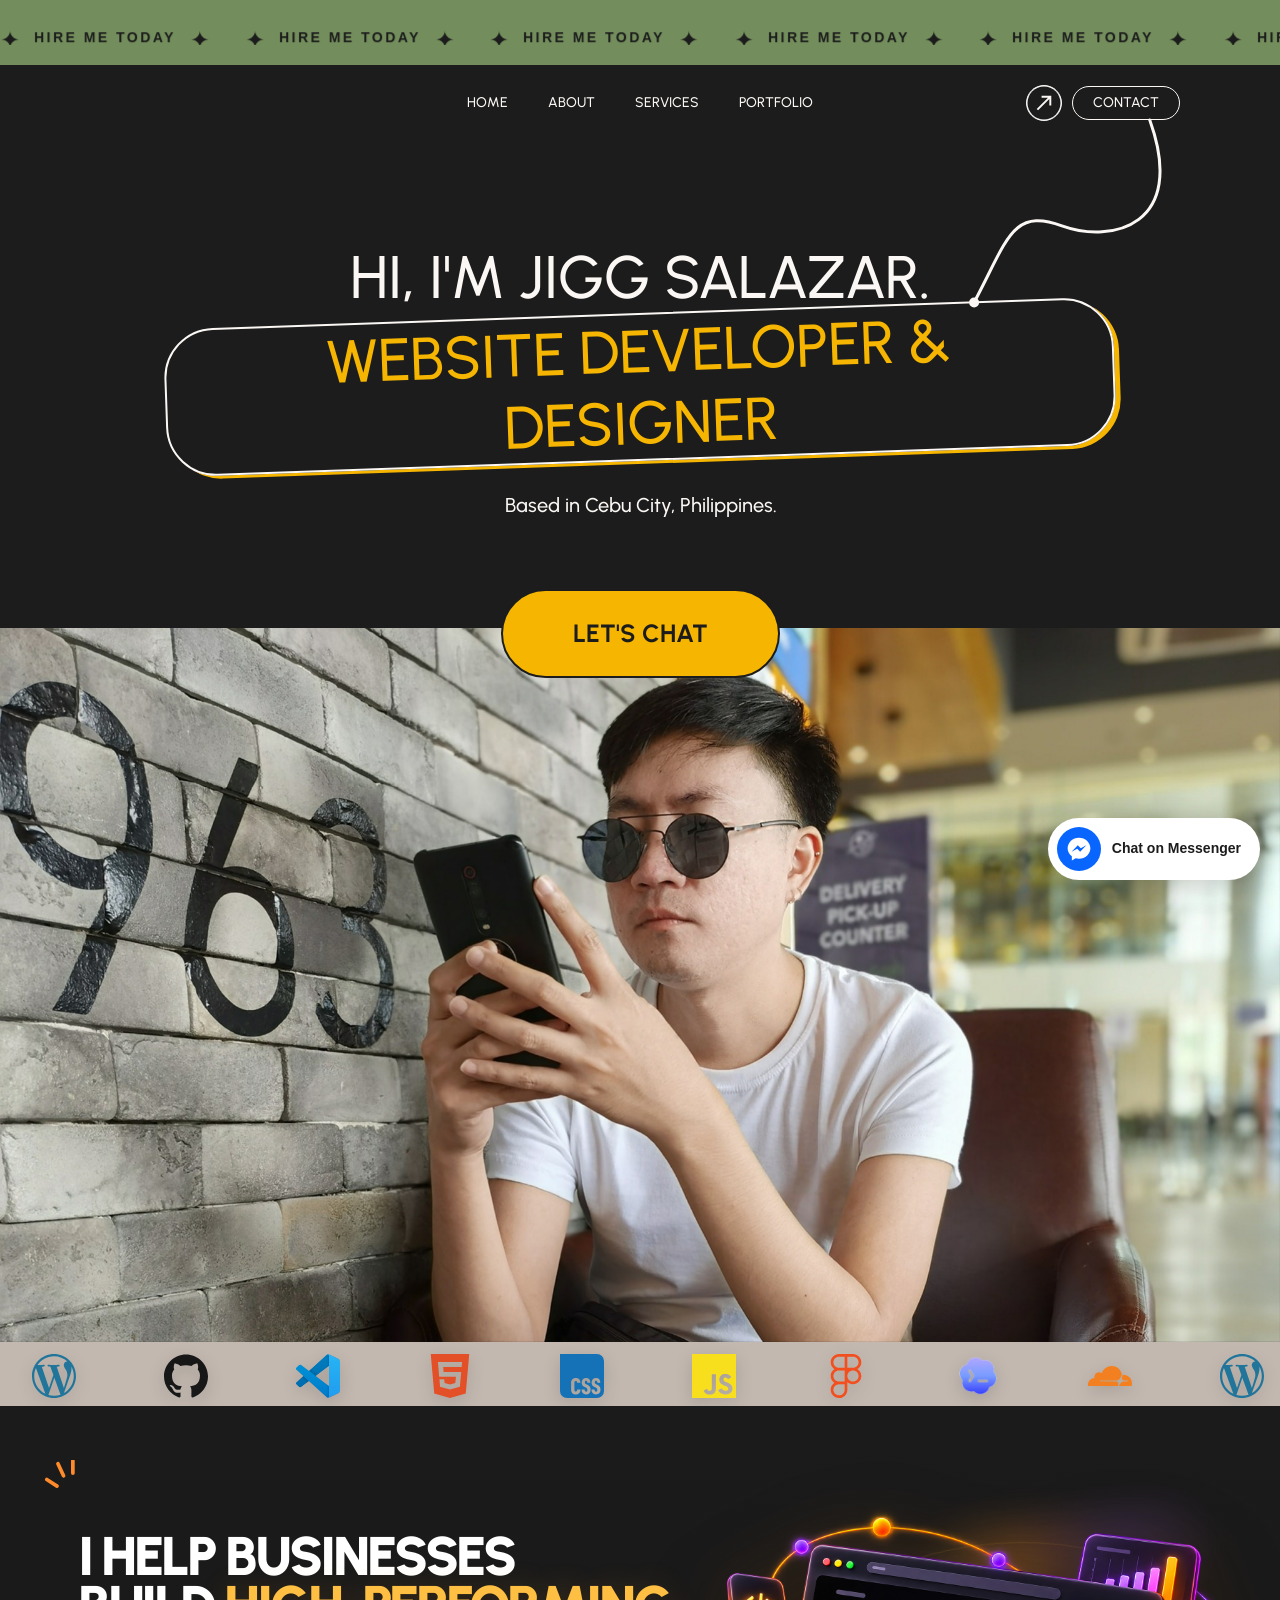
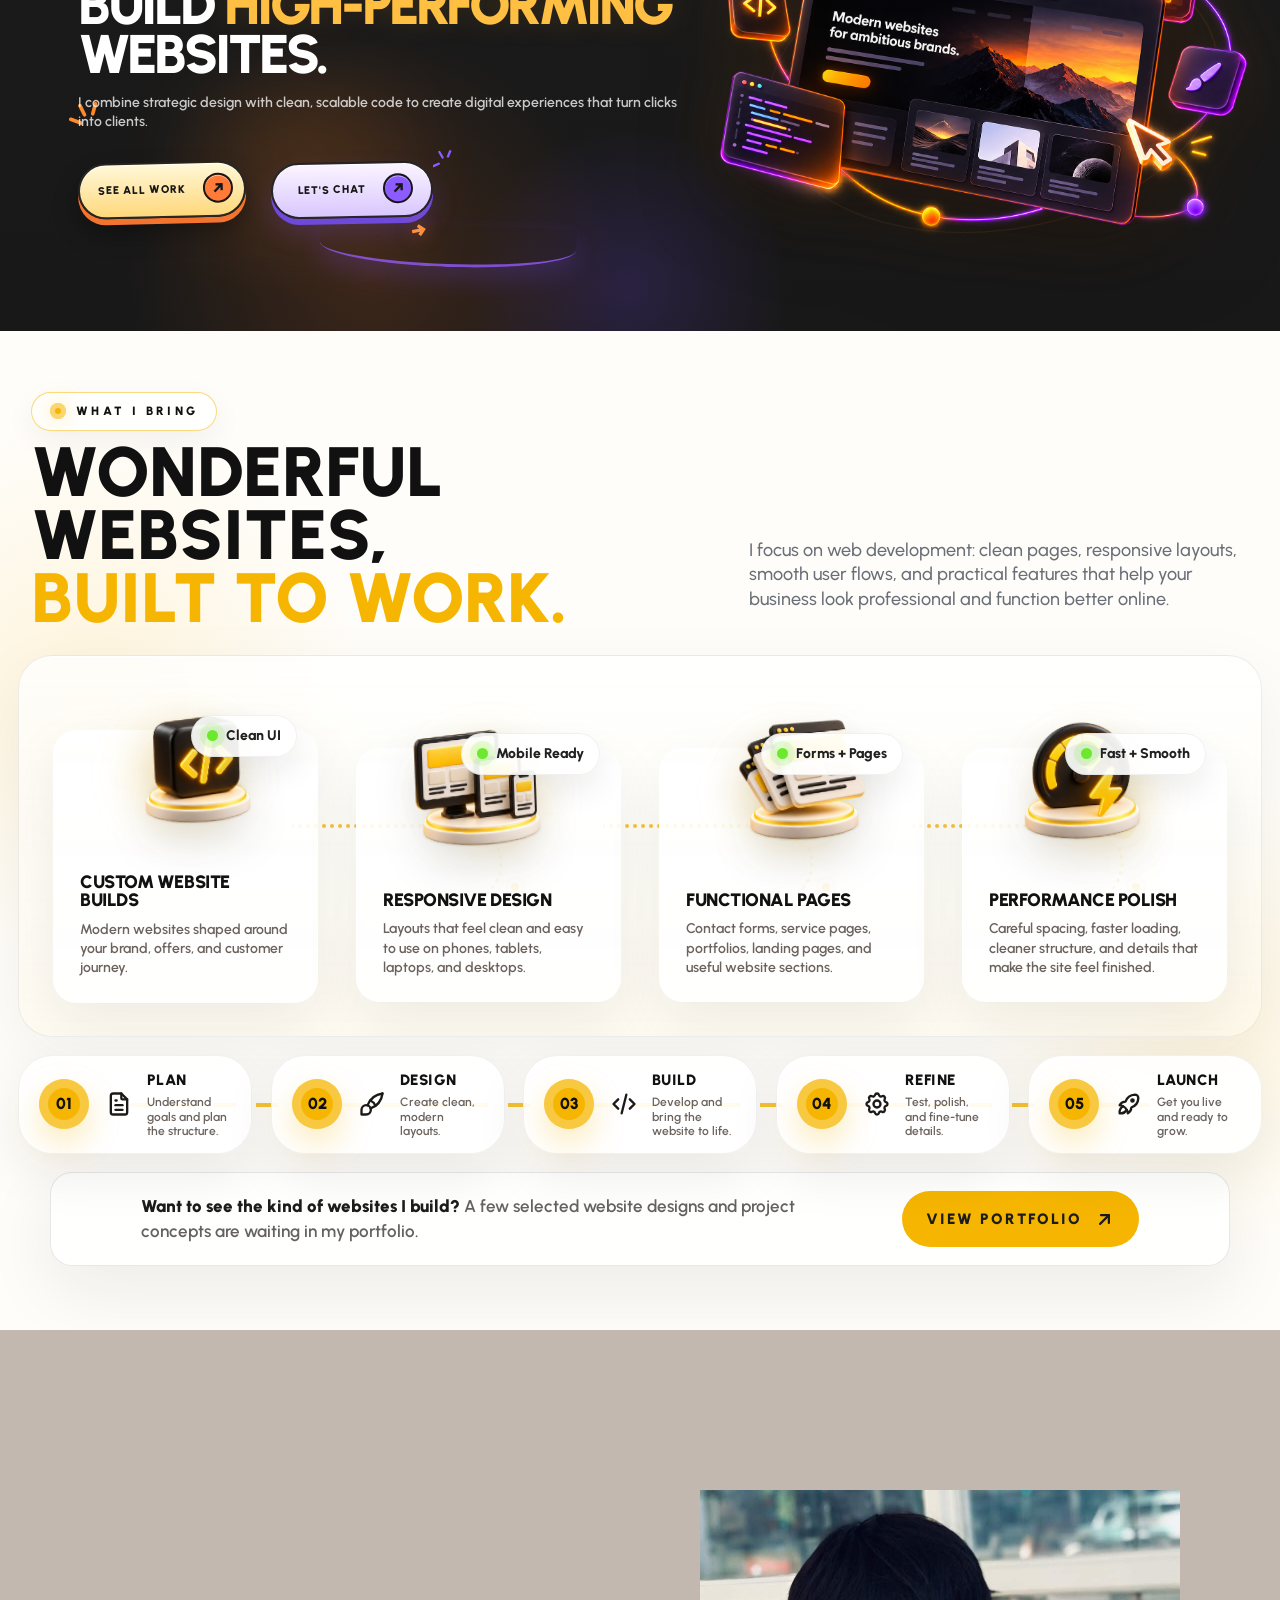
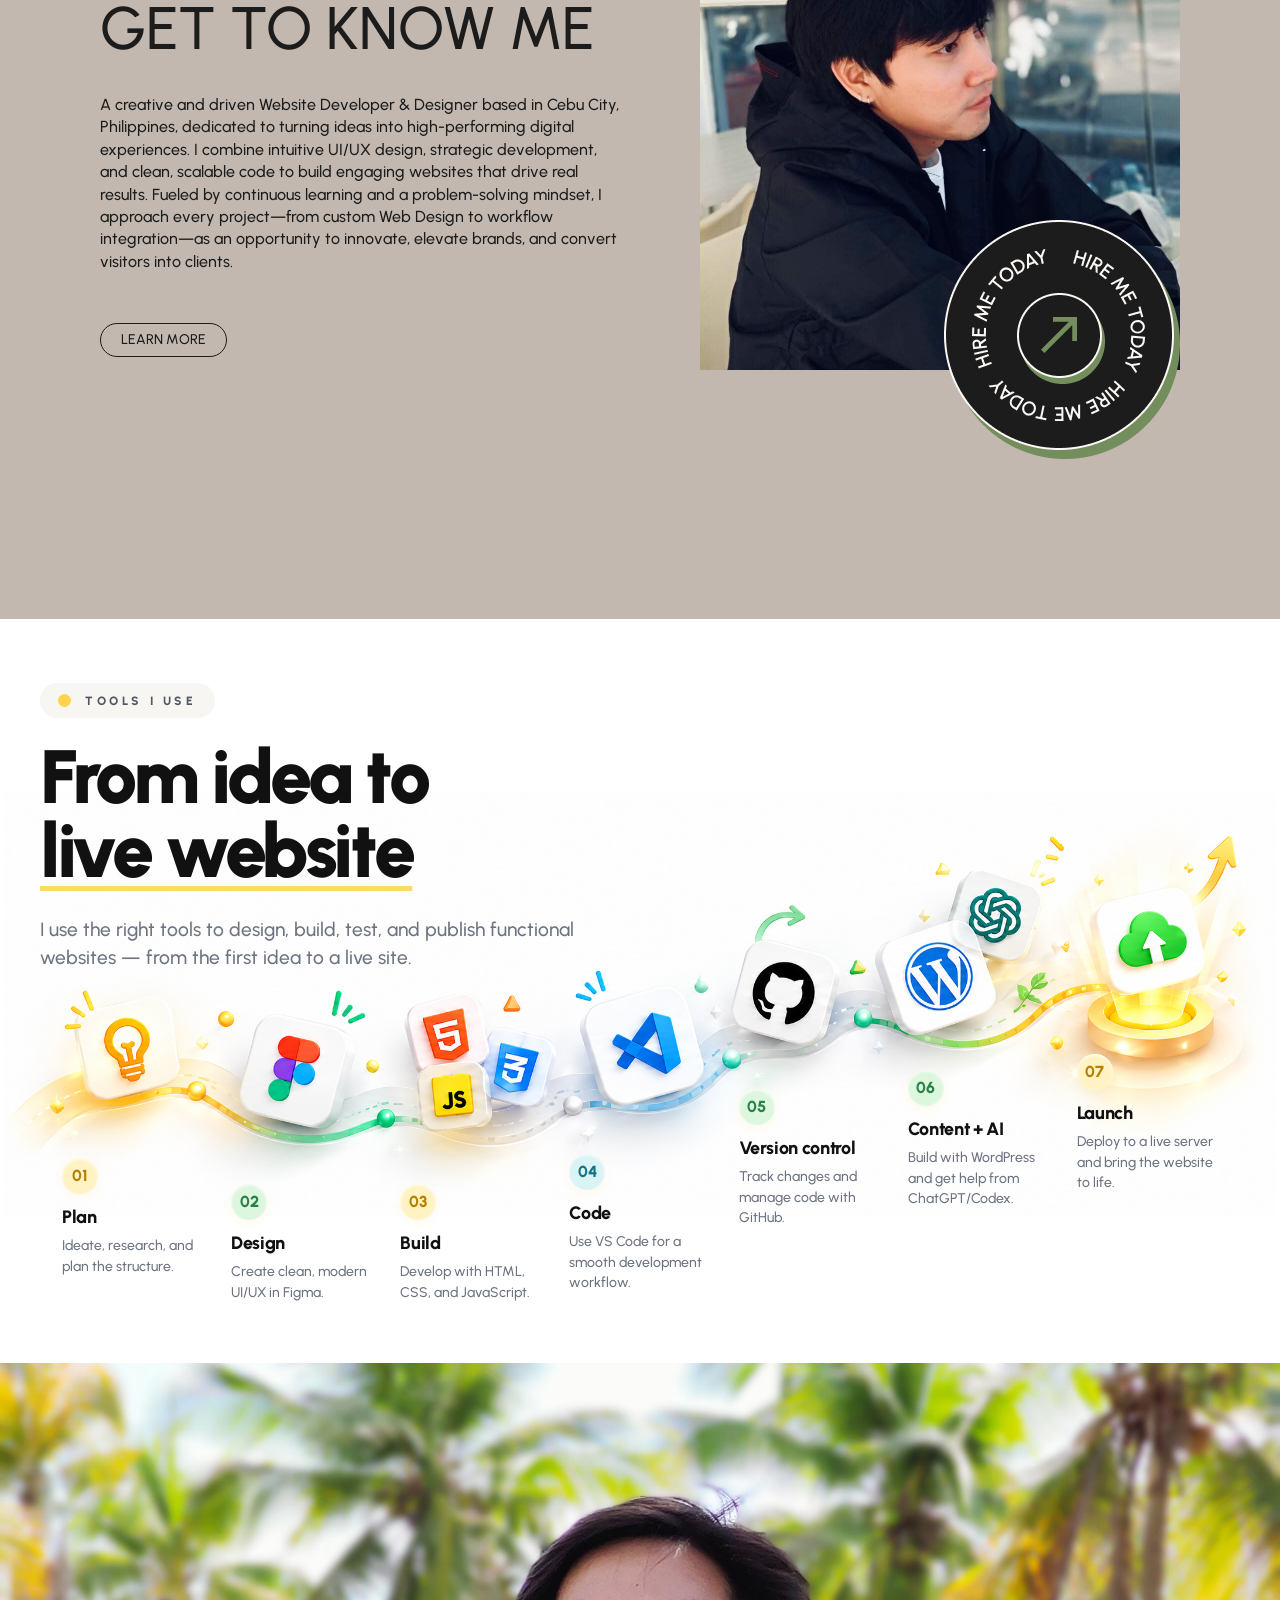
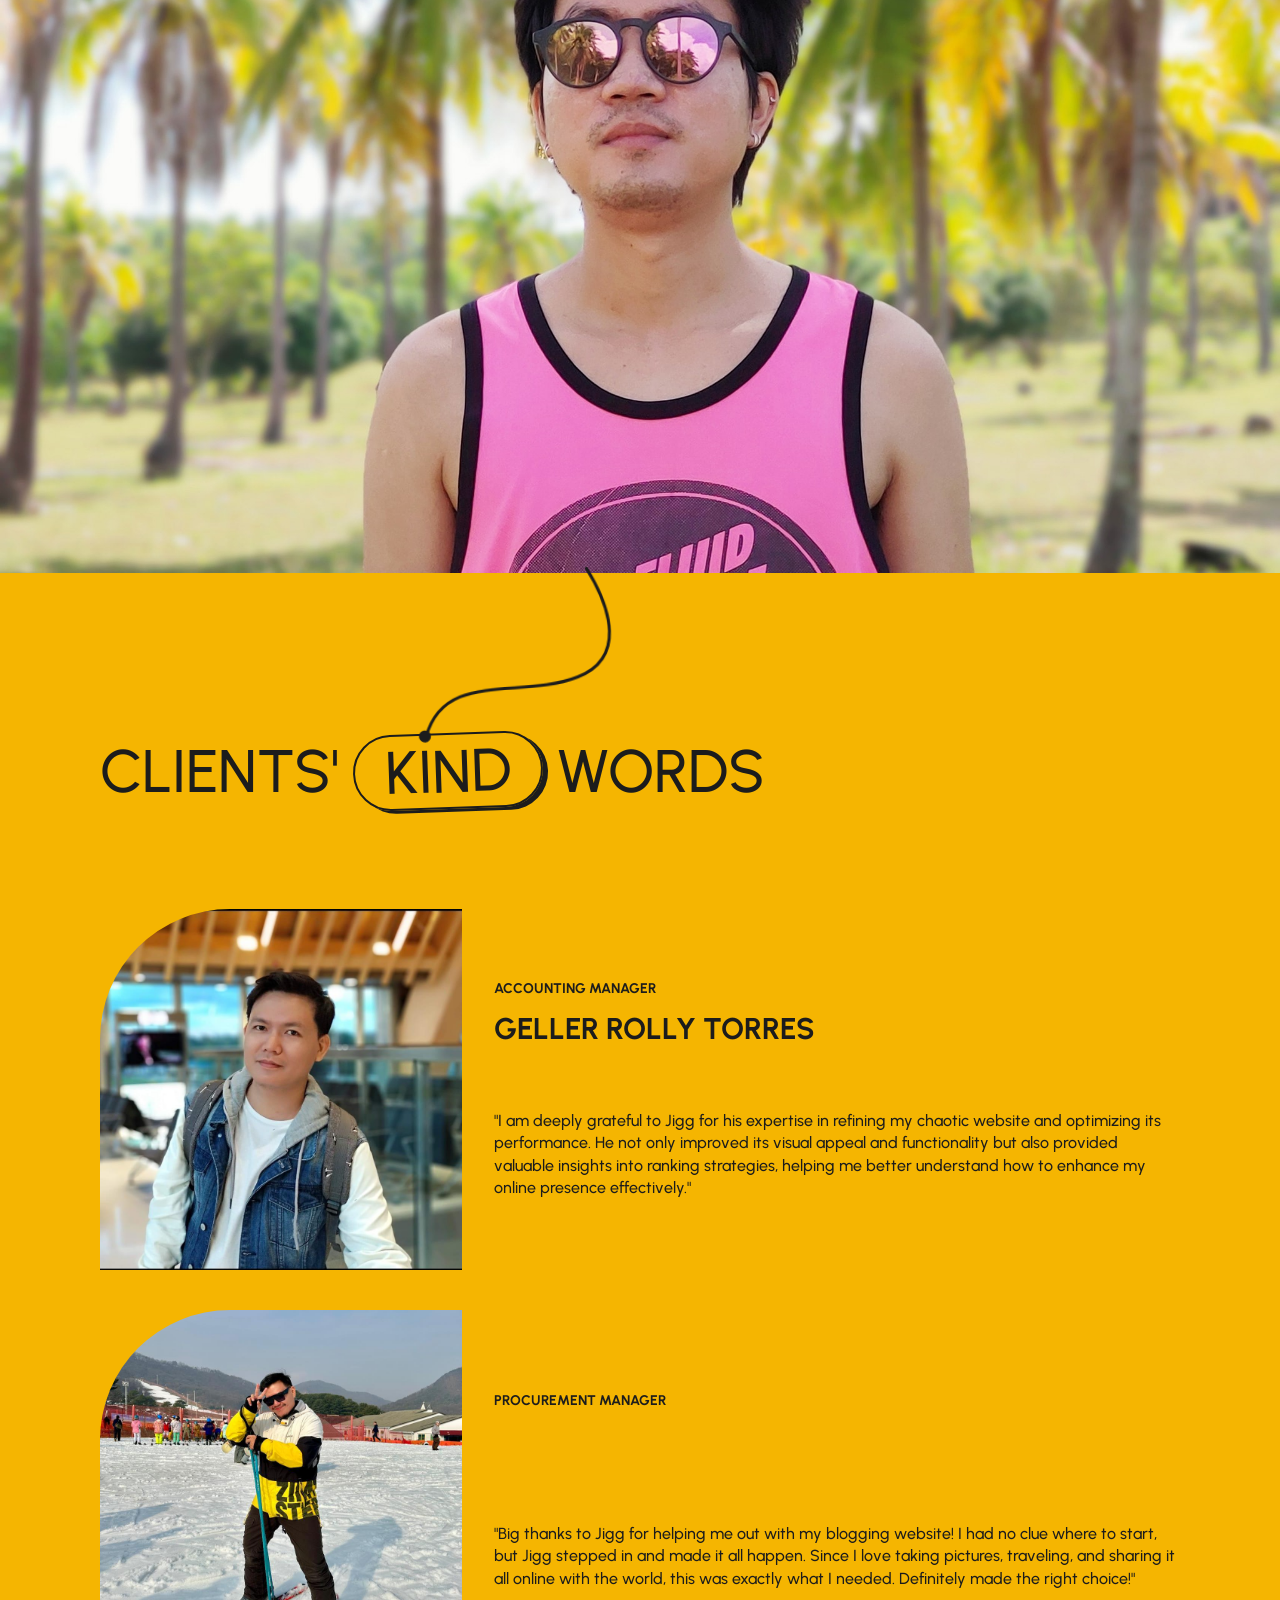
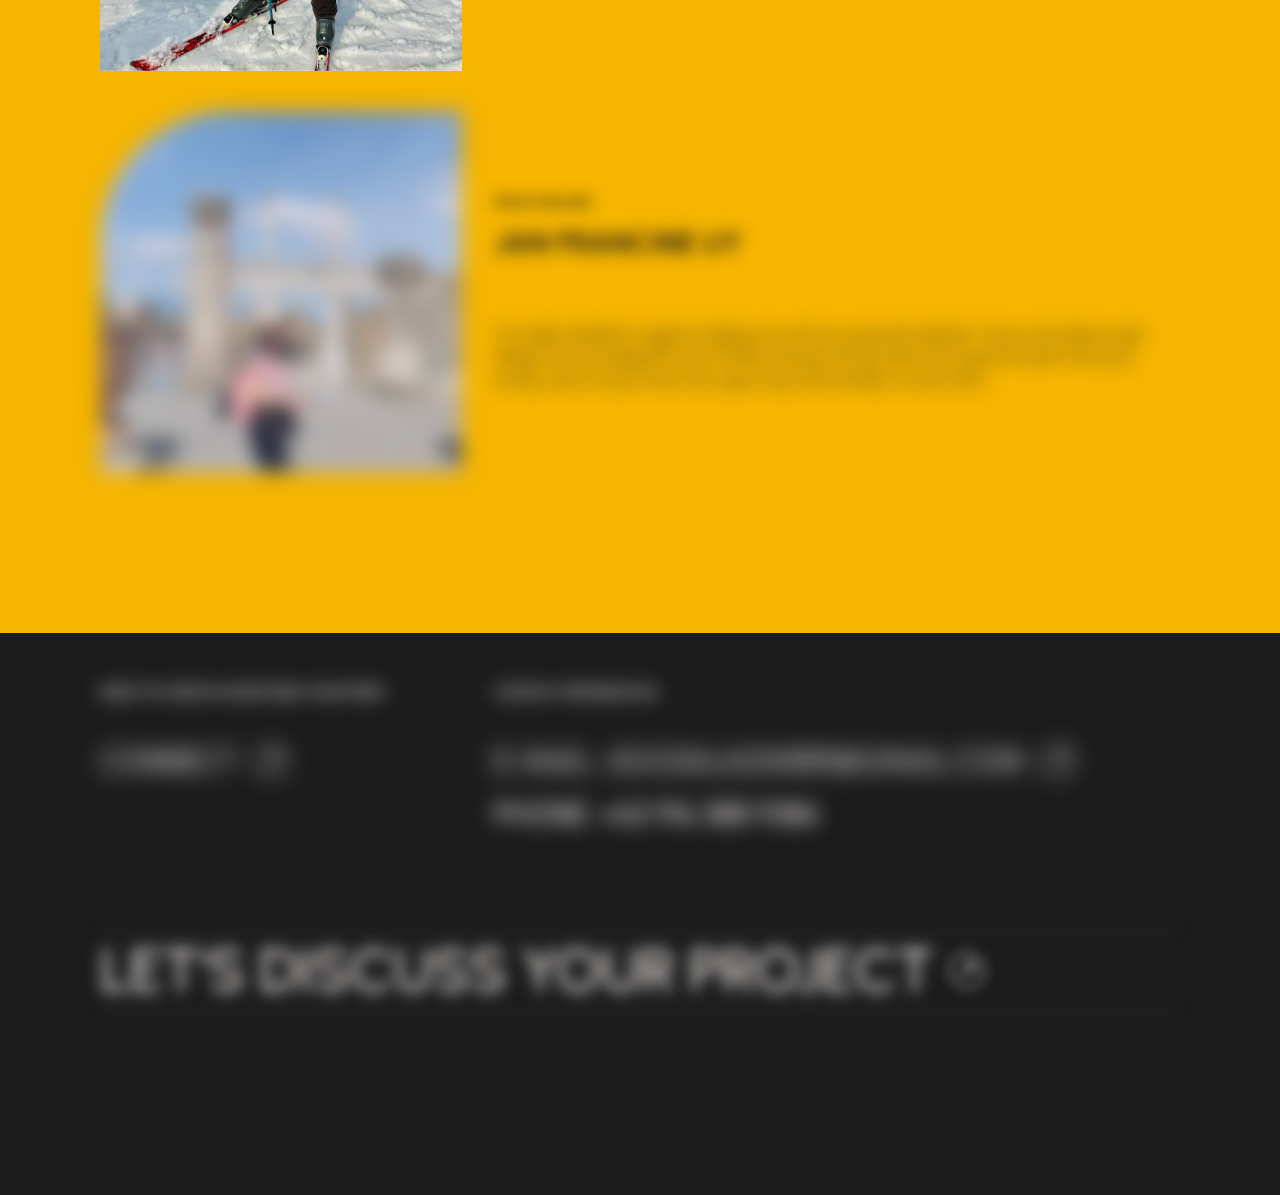
==== commit 1e737357: "Add responsive Messenger bubble across all pages" ====
--- a/static-site/index.html
+++ b/static-site/index.html
@@ -3303,7 +3303,8 @@
 
     <script>
 (()=>{const section=document.querySelector('.tools-journey');if(!section)return;if(!('IntersectionObserver' in window))return;const observer=new IntersectionObserver(entries=>{entries.forEach(entry=>section.classList.toggle('journey-in-view',entry.isIntersecting));},{threshold:.12});observer.observe(section);})();
-</script></body>
+</script><script id="jigg-messenger-script" src="assets/messenger.js?v=20261016" defer></script>
+</body>
     </html>
     
 
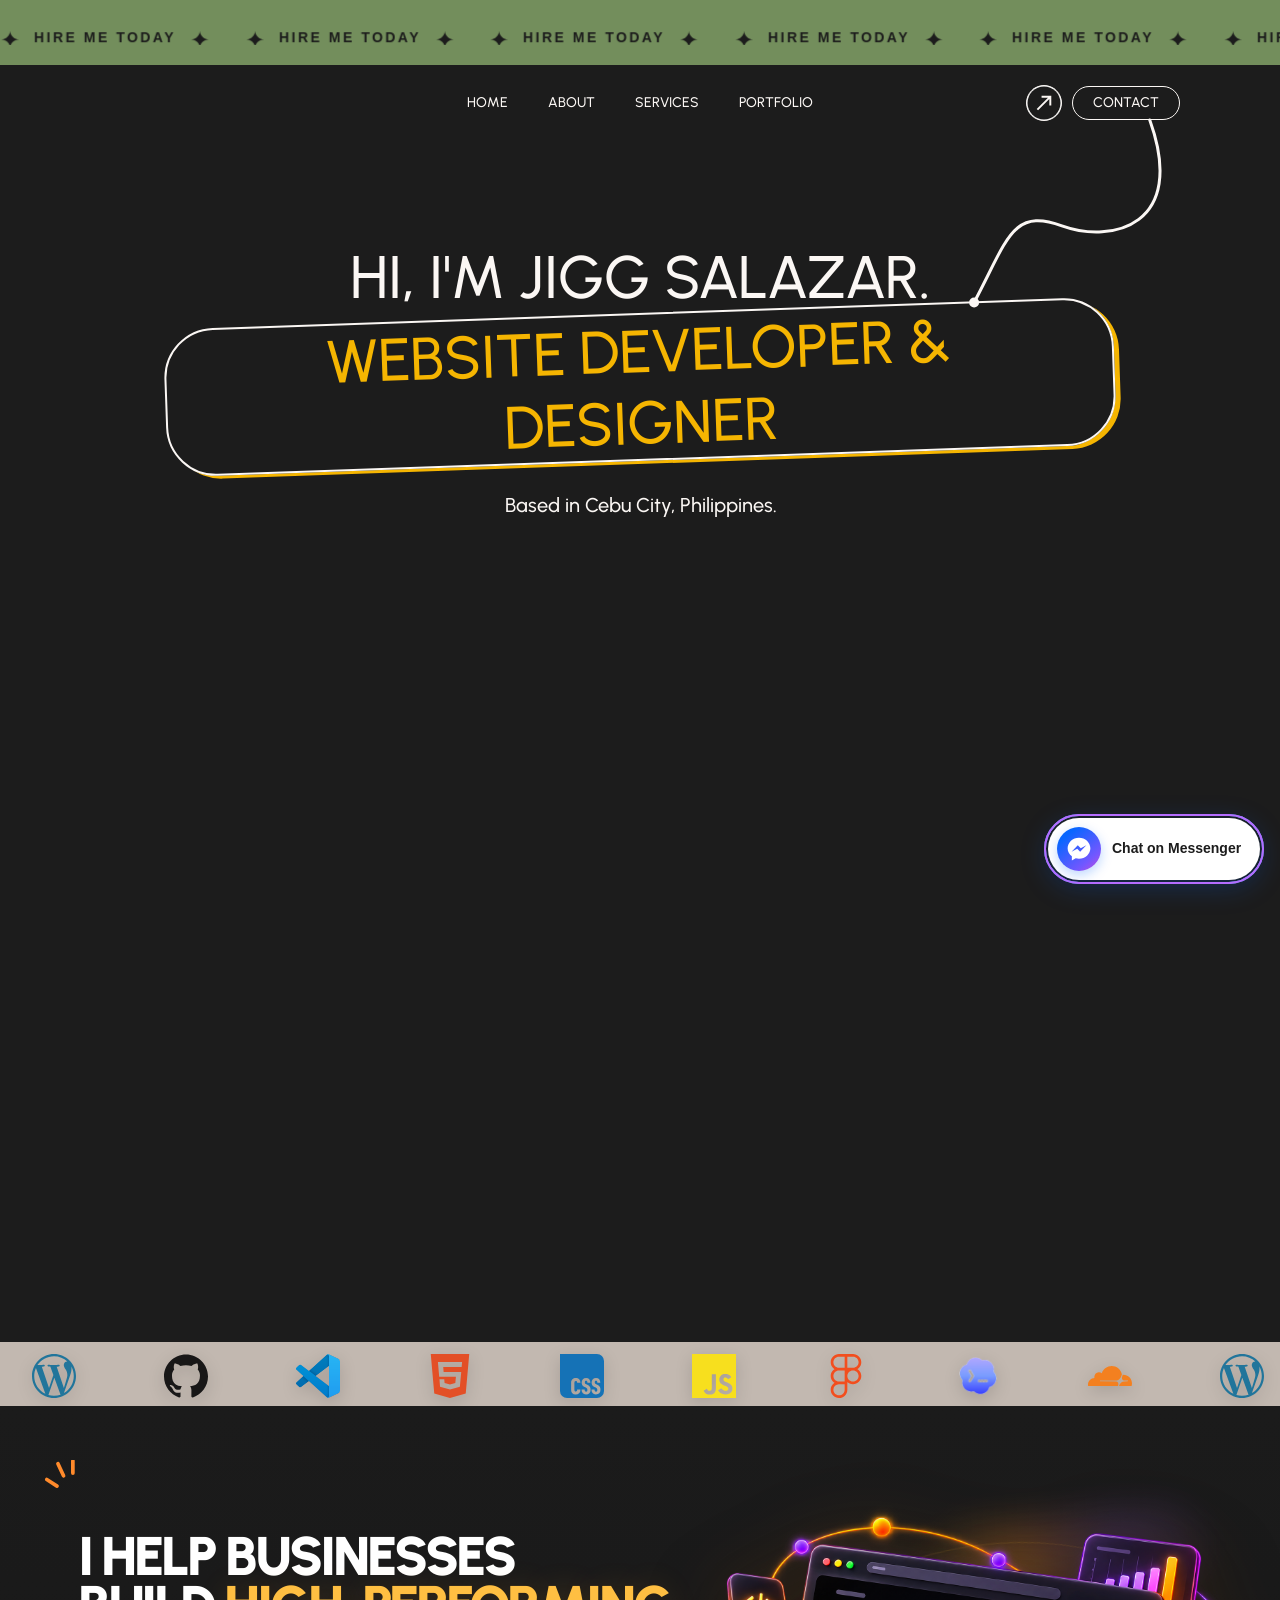
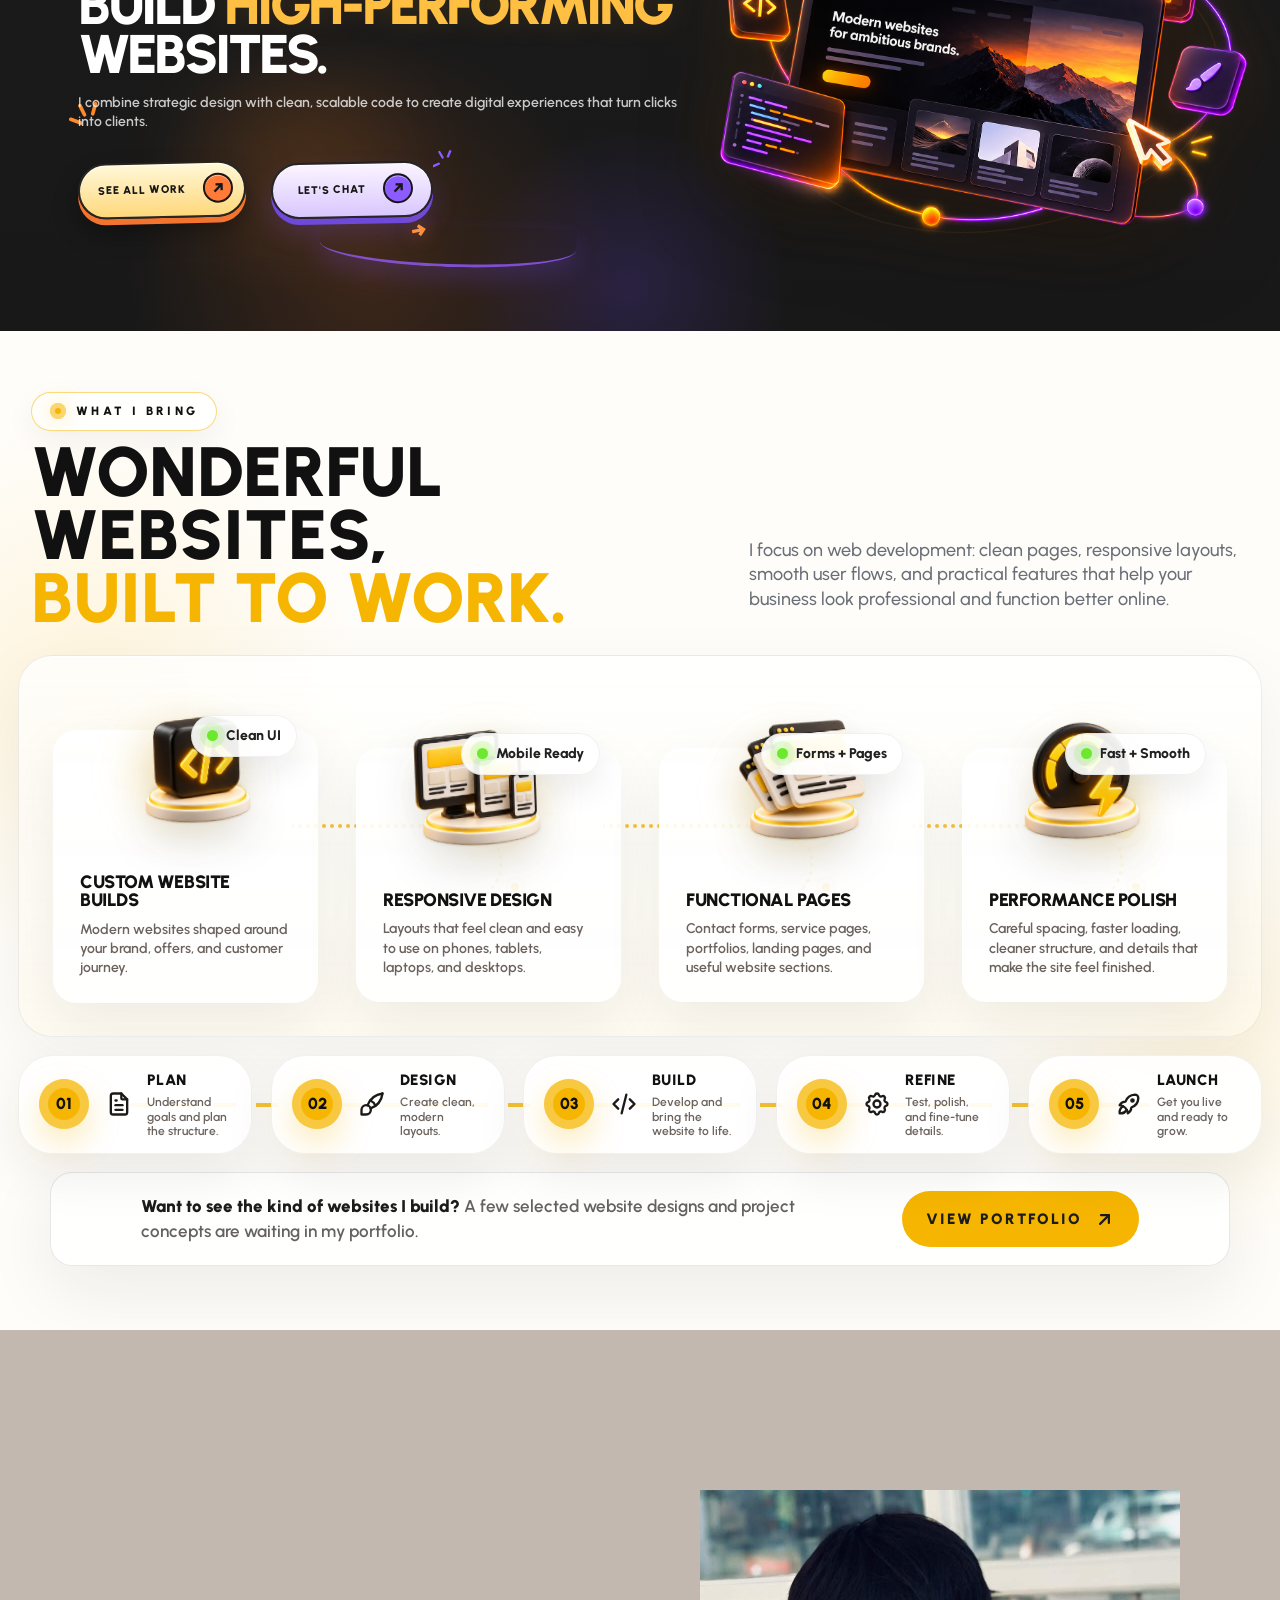
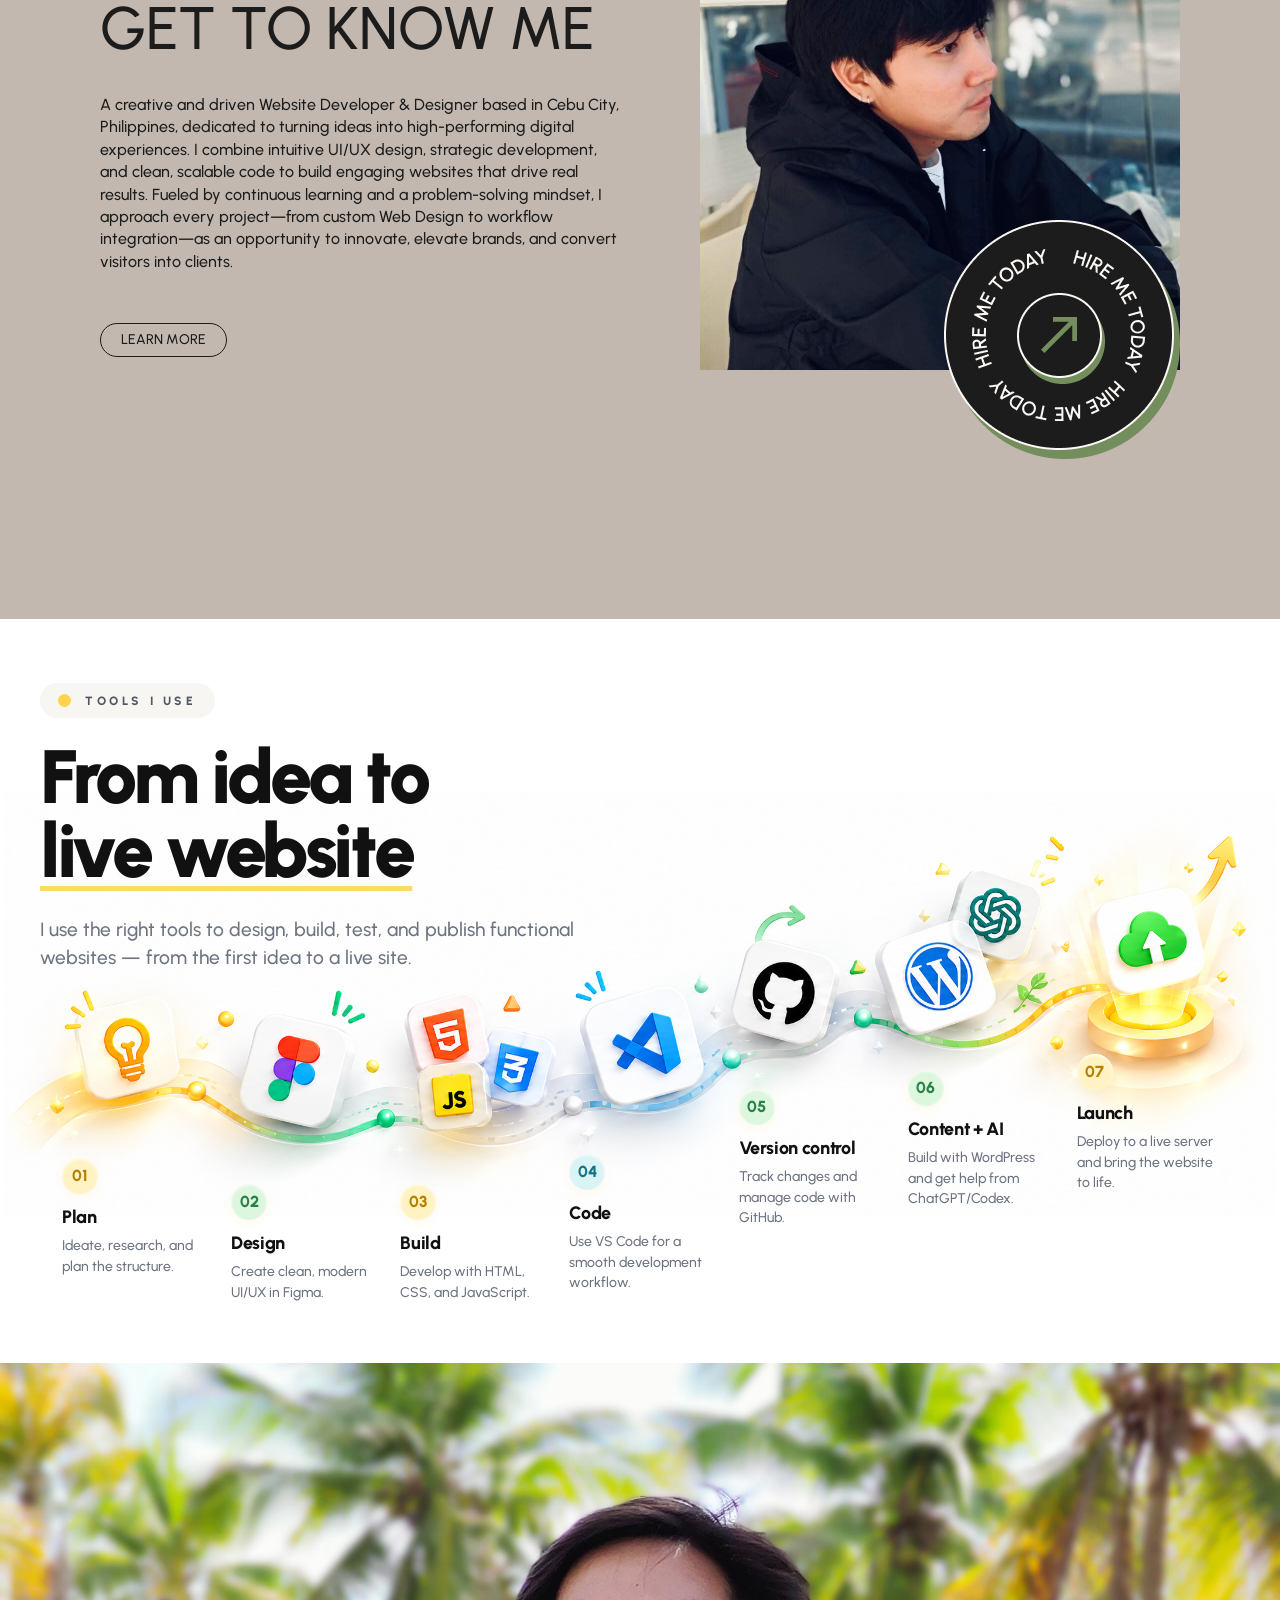
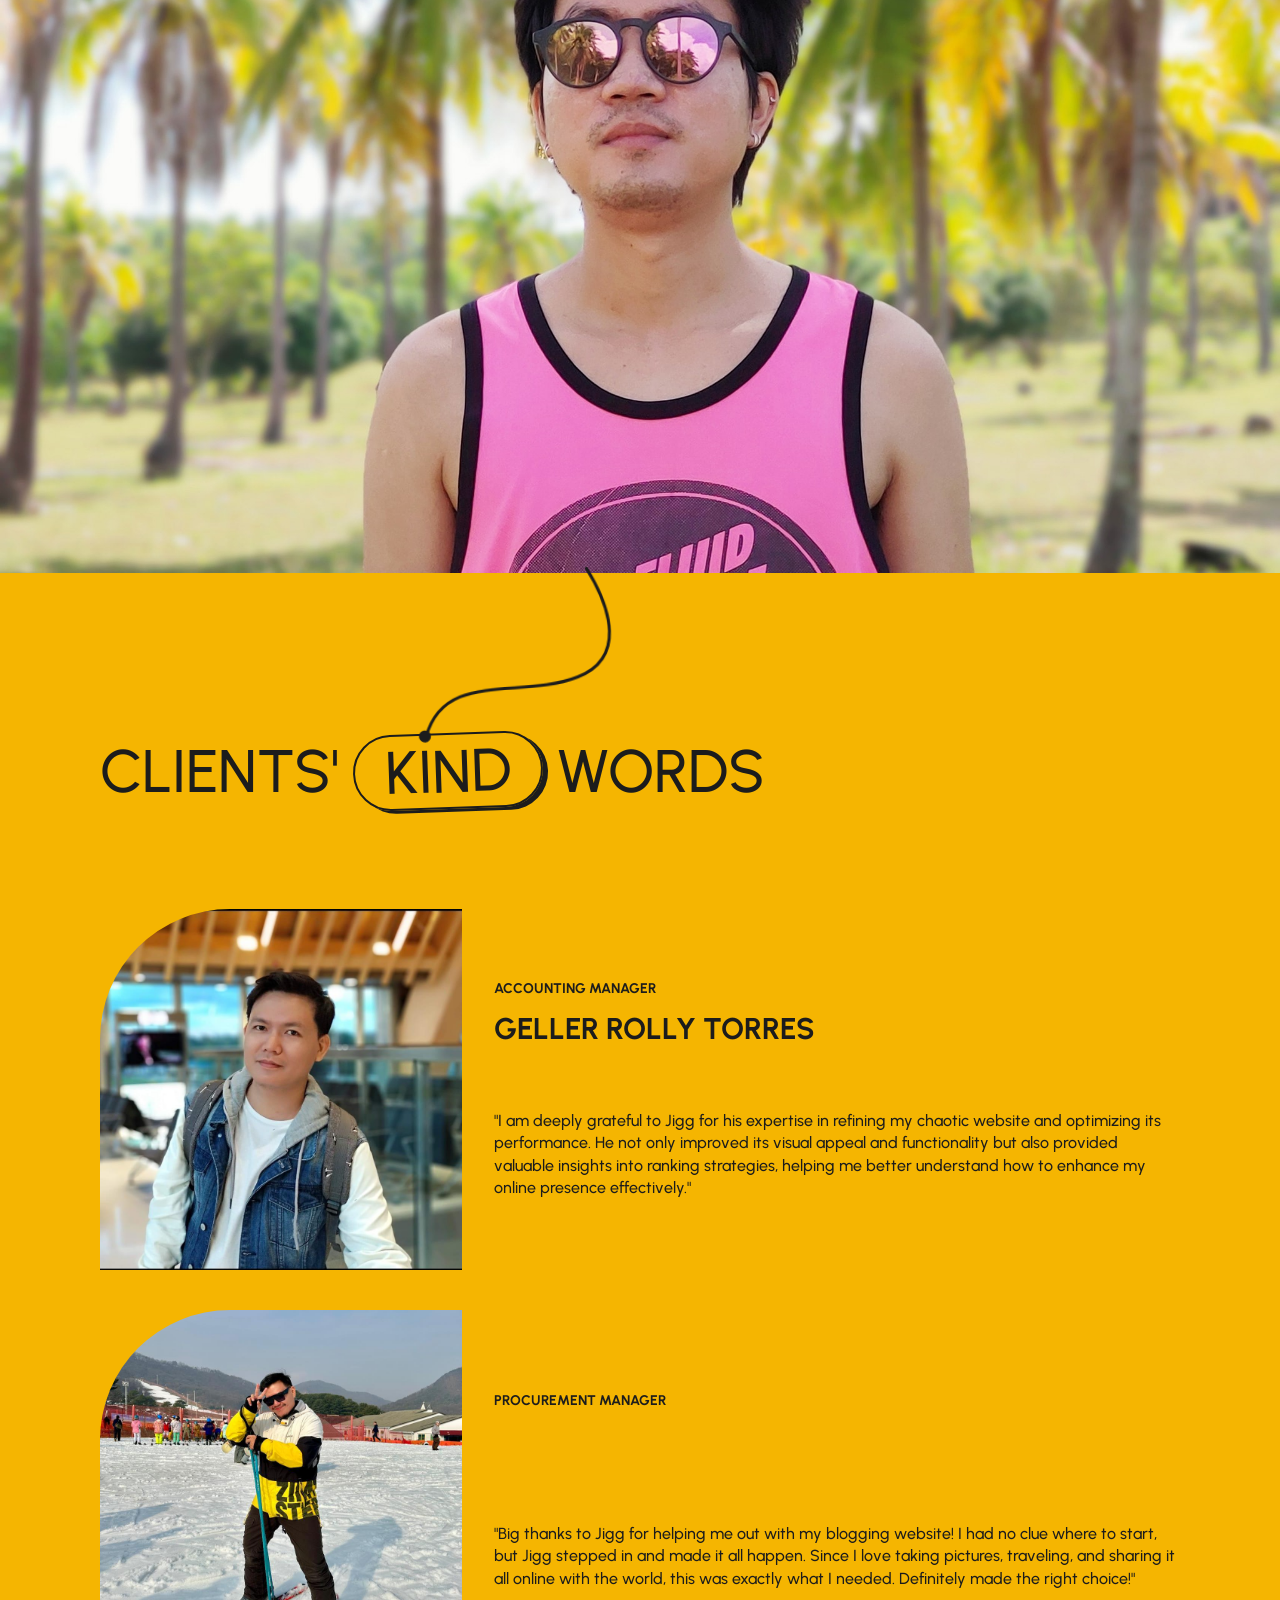
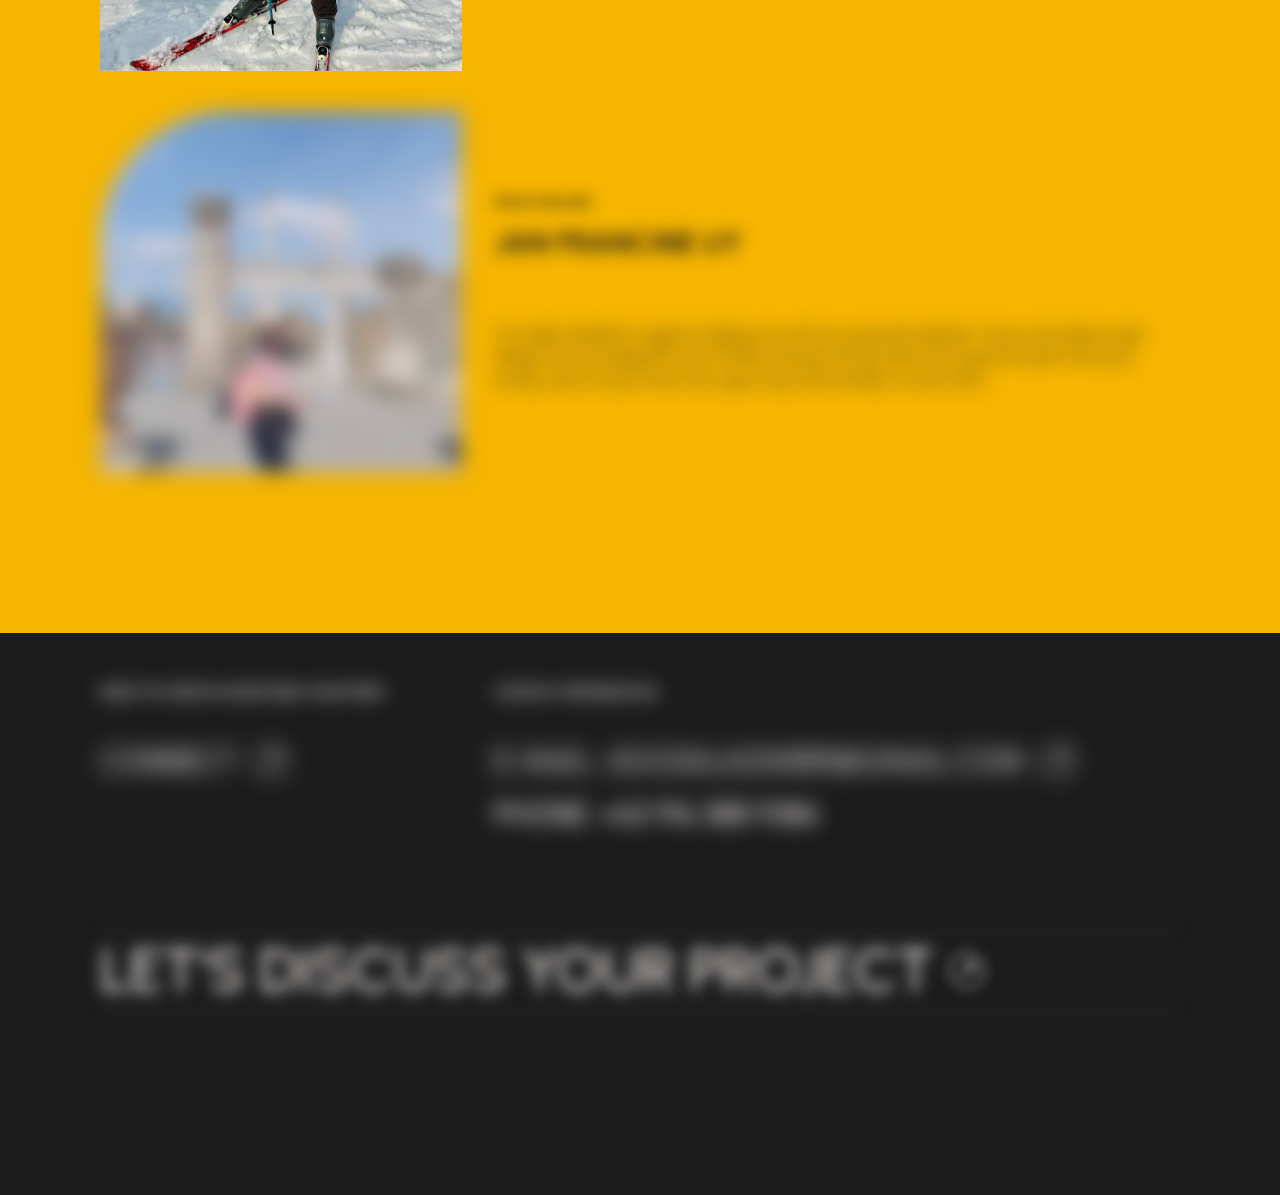
==== commit bac4ebde: "Animate Messenger bubble with 3D entrance and confetti" ====
--- a/static-site/index.html
+++ b/static-site/index.html
@@ -3303,7 +3303,7 @@
 
     <script>
 (()=>{const section=document.querySelector('.tools-journey');if(!section)return;if(!('IntersectionObserver' in window))return;const observer=new IntersectionObserver(entries=>{entries.forEach(entry=>section.classList.toggle('journey-in-view',entry.isIntersecting));},{threshold:.12});observer.observe(section);})();
-</script><script id="jigg-messenger-script" src="assets/messenger.js?v=20261016" defer></script>
+</script><script id="jigg-messenger-script" src="assets/messenger.js?v=20261016-party" defer></script>
 </body>
     </html>
     
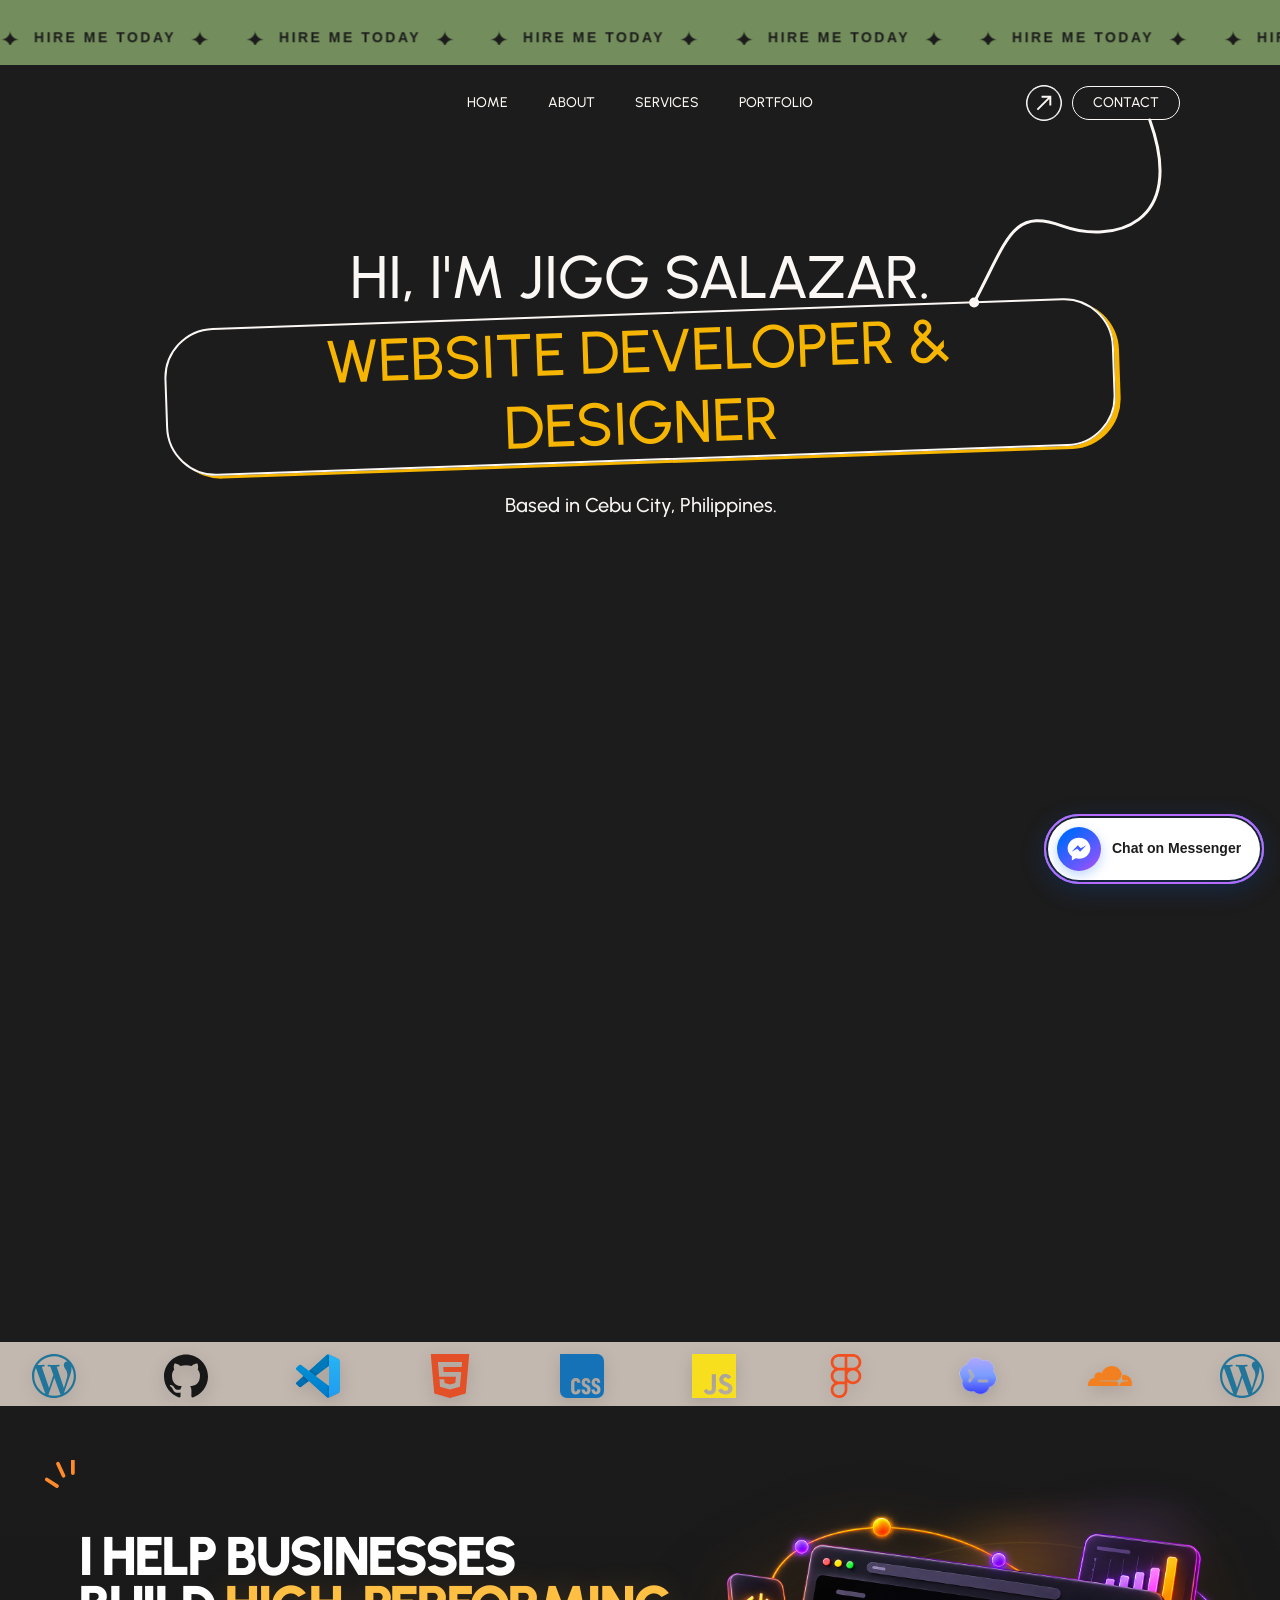
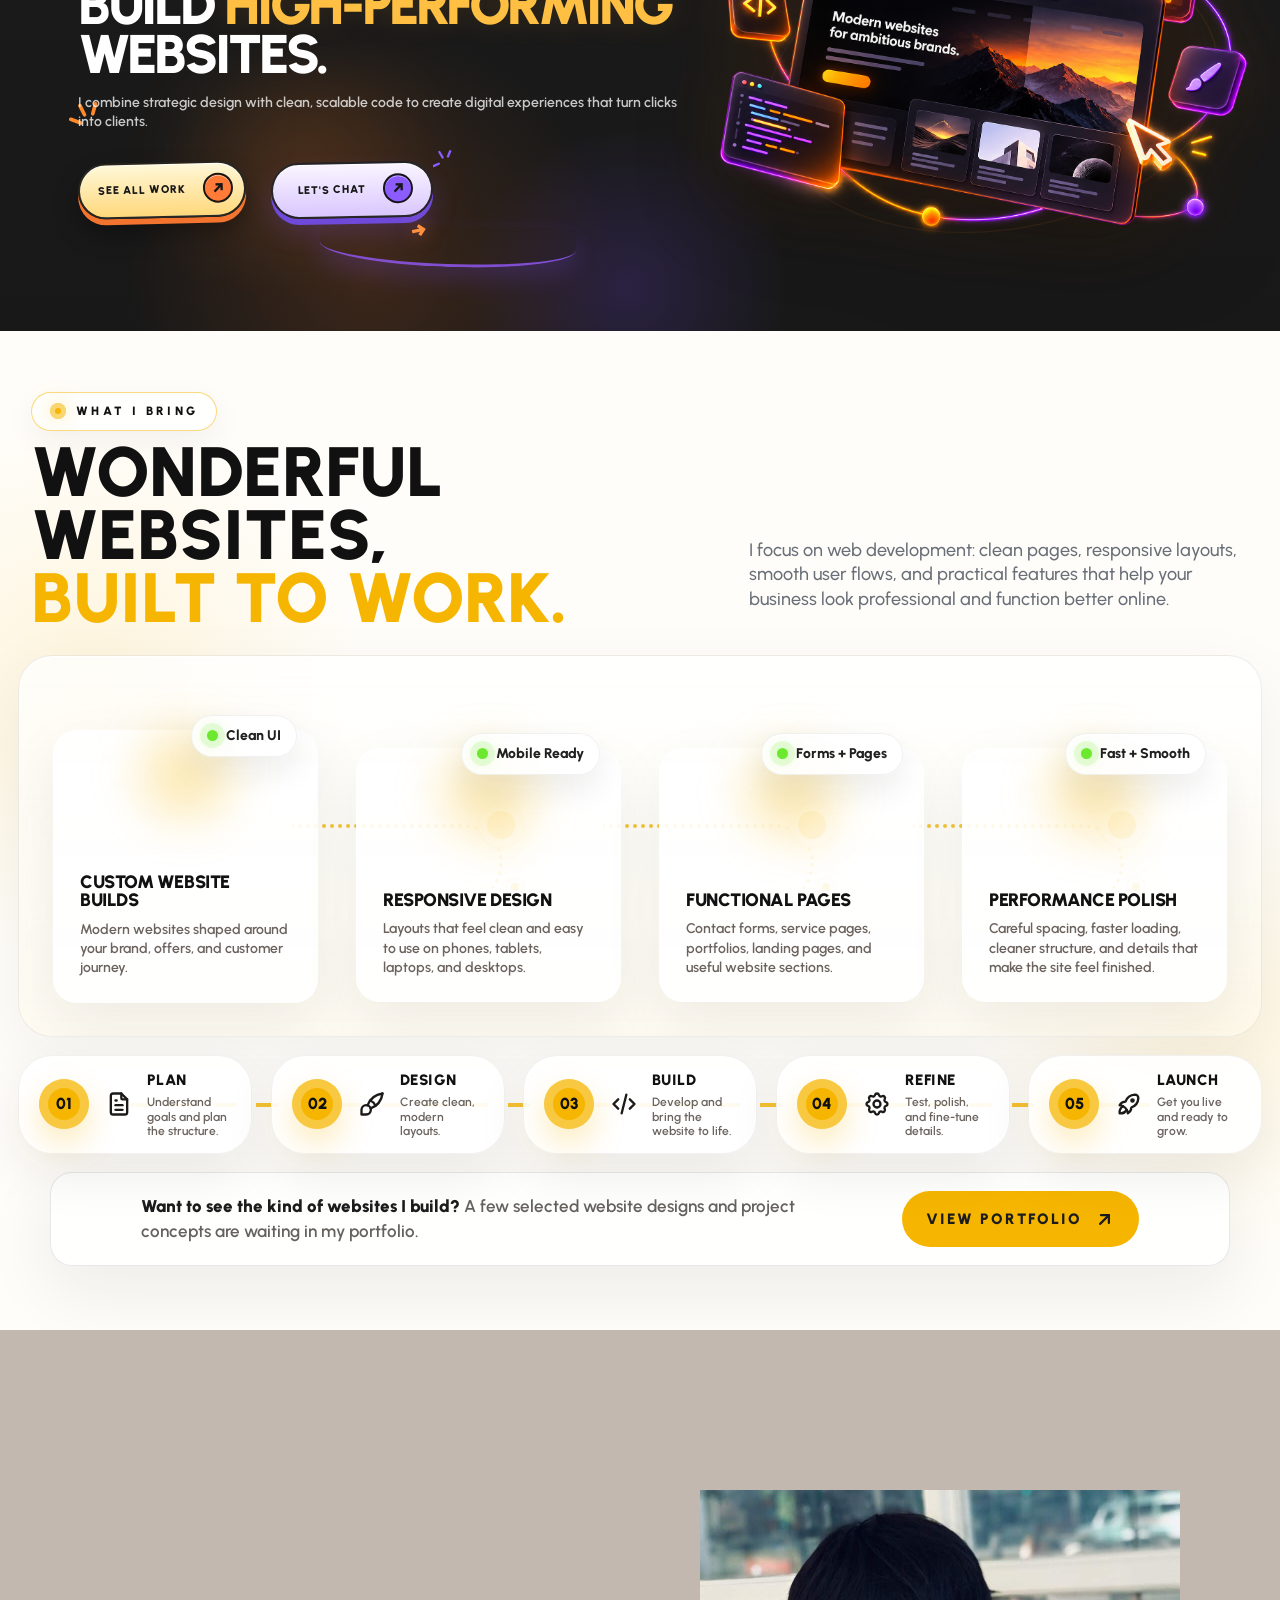
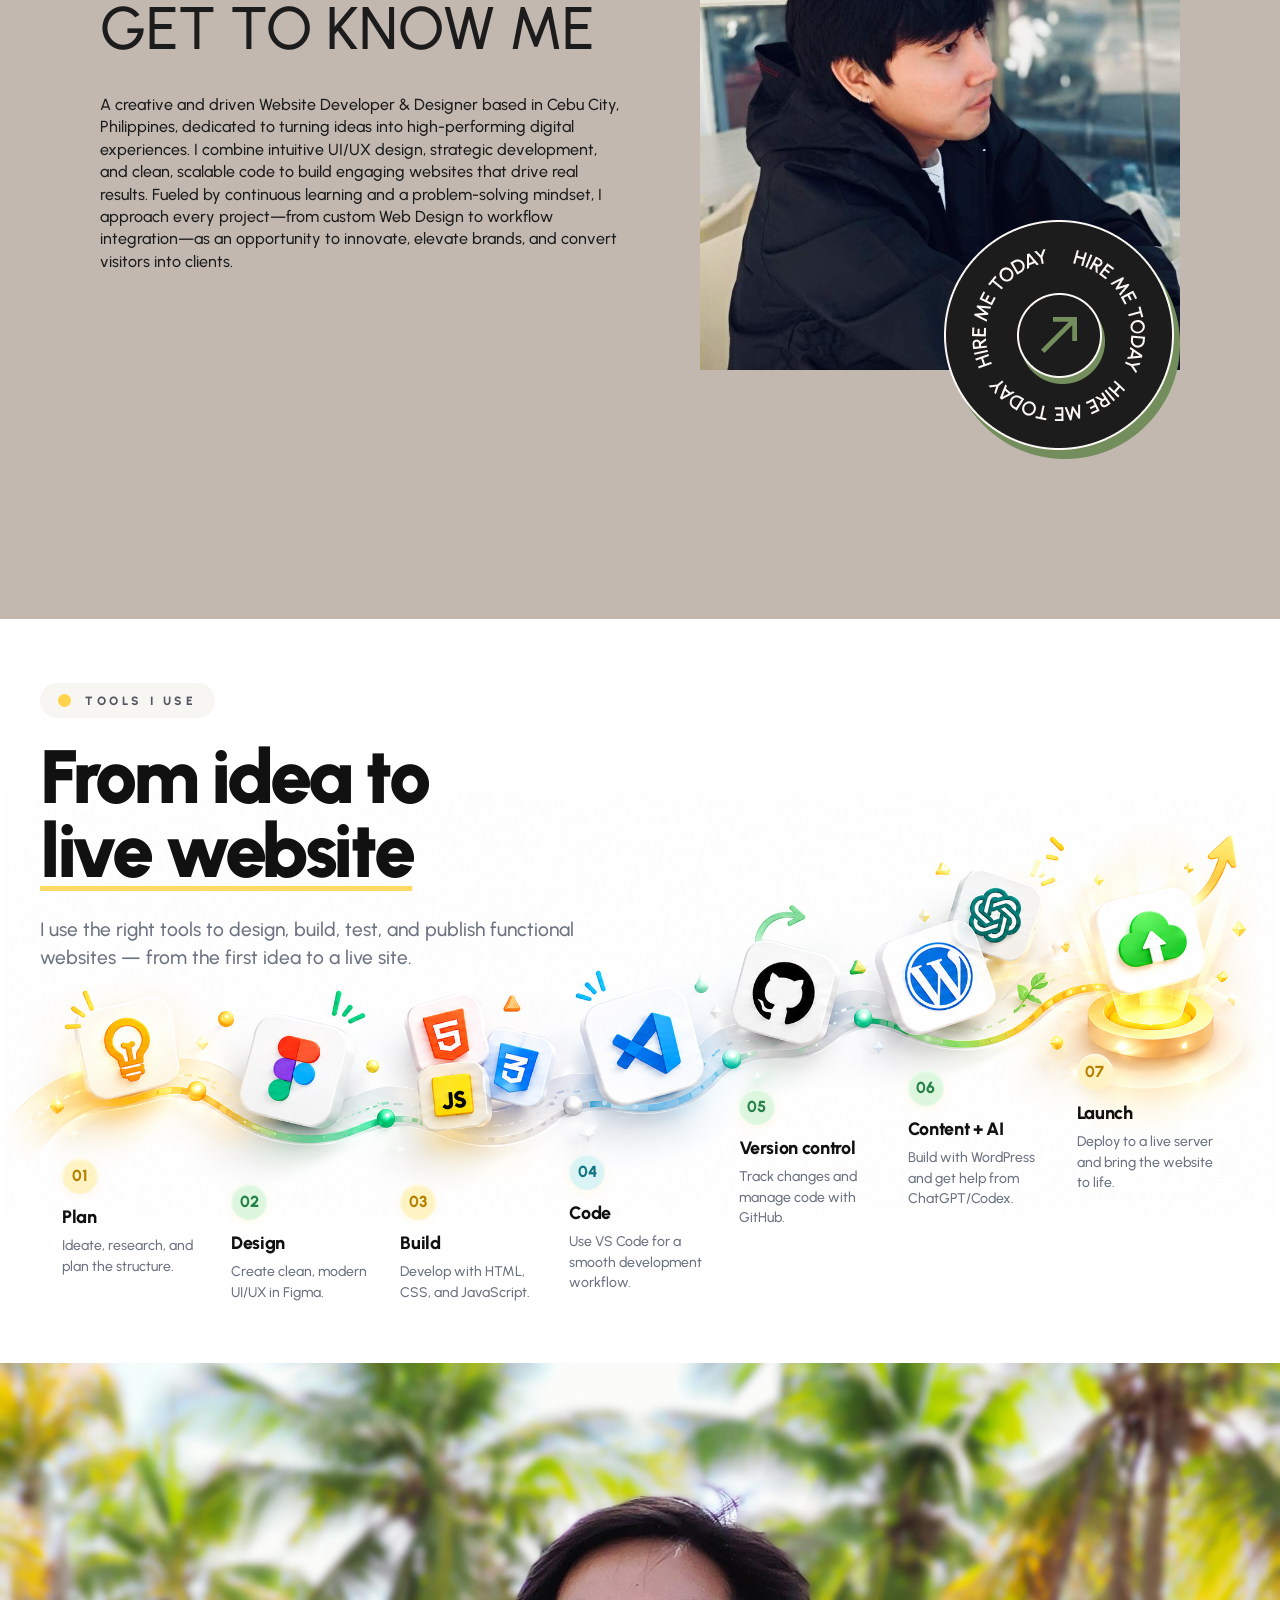
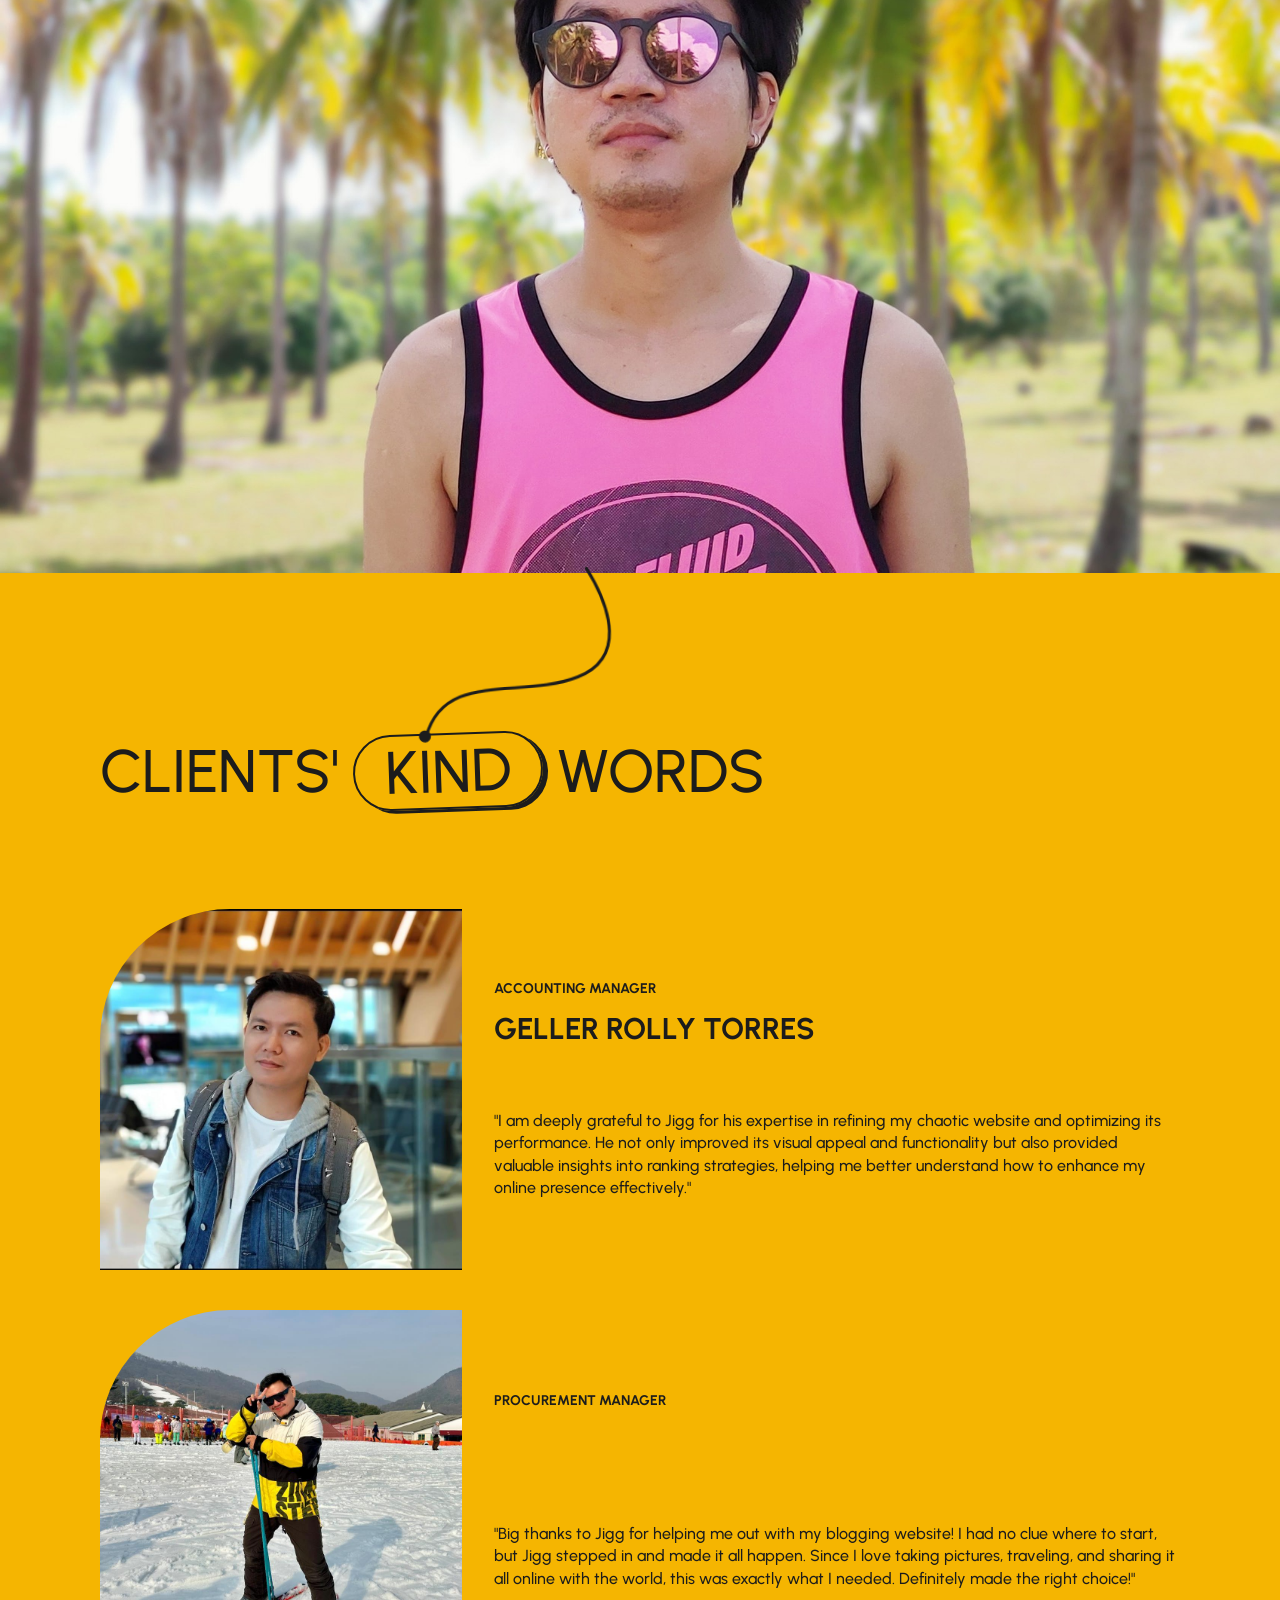
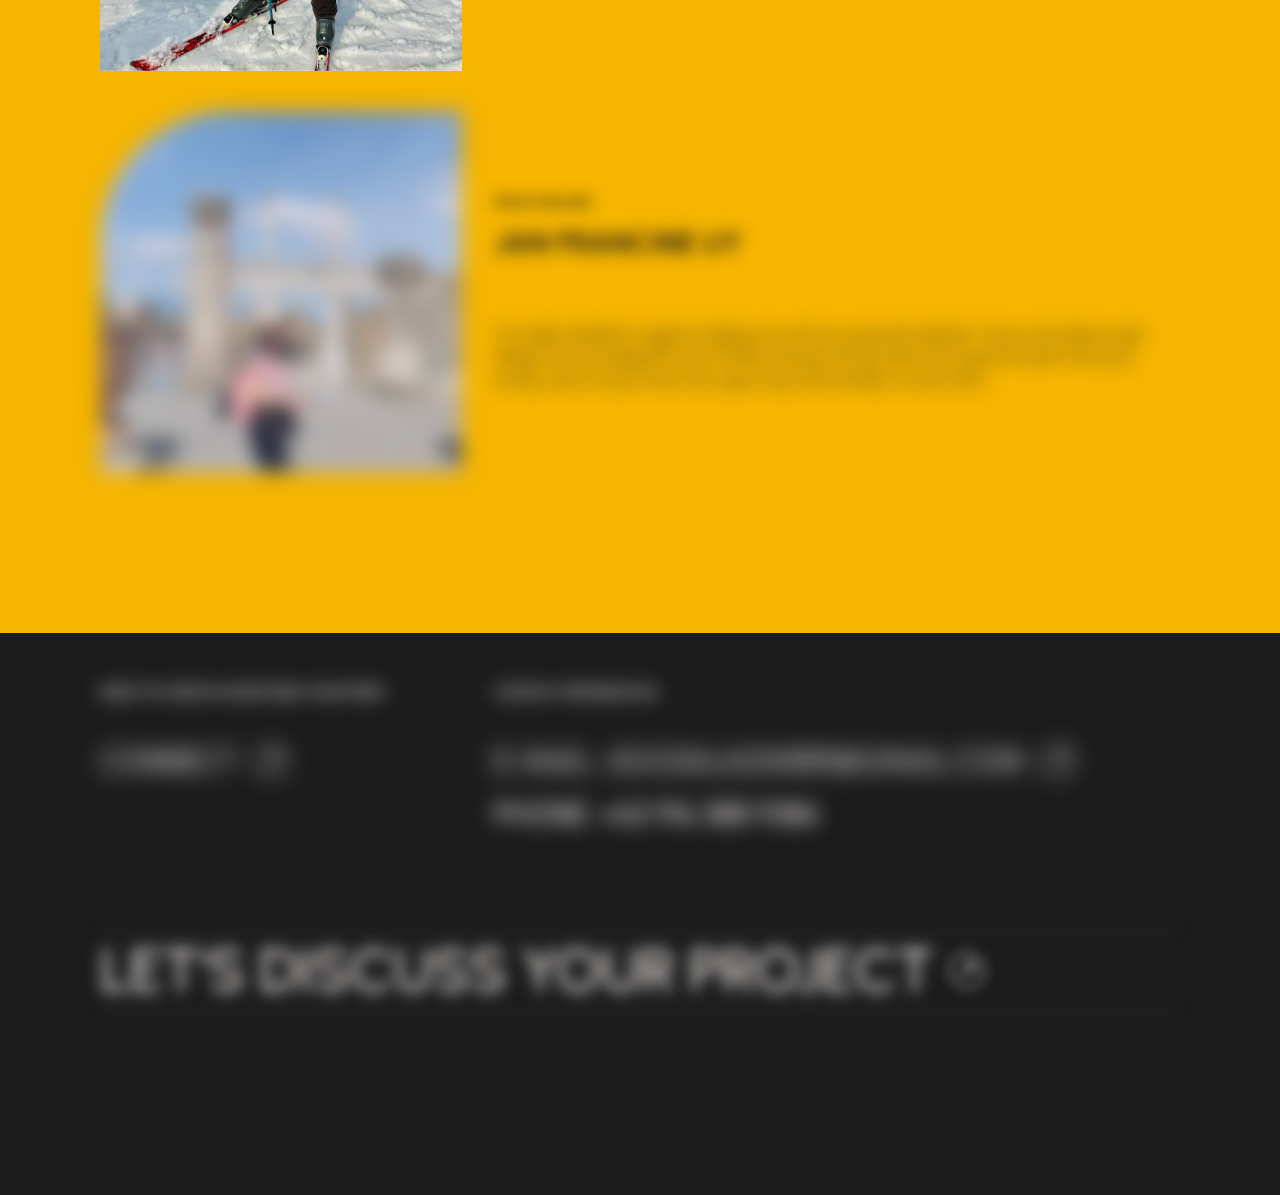
==== commit 967046d1: "Harden site security and improve search metadata and indexing" ====
--- a/static-site/index.html
+++ b/static-site/index.html
@@ -6,27 +6,6 @@
             <link rel='stylesheet' href='assets/local/wp-content/plugins/breakdance/plugin/themeless/normalize.min.css'>
         <meta name='robots' content='index, follow, max-image-preview:large, max-snippet:-1, max-video-preview:-1' />
 	<style>img:is([sizes="auto" i], [sizes^="auto," i]) { contain-intrinsic-size: 3000px 1500px }</style>
-	
-	<!-- This site is optimized with the Yoast SEO plugin v24.8.1 - https://yoast.com/wordpress/plugins/seo/ -->
-	<title>Home - Website Profile</title>
-	<link rel="canonical" href="../" />
-	<meta property="og:locale" content="en_US" />
-	<meta property="og:type" content="website" />
-	<meta property="og:title" content="Home - Website Profile" />
-	<meta property="og:description" content="Hi, I'm Jigg Salazar. Website Developer &amp; Designer. Based in Cebu City, Philippines. let&#039;s chat As a Website Developer and Designer, I focus on crafting visually stunning, user-friendly websites that rank high on search engines, helping businesses grow their online presence and attract the right audience. My skillset blends creativity with technical [&hellip;]" />
-	<meta property="og:url" content="../" />
-	<meta property="og:site_name" content="Website Profile" />
-	<meta property="article:publisher" content="https://www.facebook.com/Bagigz/" />
-	<meta property="article:modified_time" content="2025-08-15T19:29:29+00:00" />
-	<meta name="twitter:card" content="summary_large_image" />
-	<script type="application/ld+json" class="yoast-schema-graph">{"@context":"https://schema.org","@graph":[{"@type":"WebPage","@id":"../","url":"../","name":"Home - Website Profile","isPartOf":{"@id":"#website"},"about":{"@id":"#organization"},"datePublished":"2025-04-06T07:50:15+00:00","dateModified":"2025-08-15T19:29:29+00:00","breadcrumb":{"@id":"#breadcrumb"},"inLanguage":"en-US","potentialAction":[{"@type":"ReadAction","target":["../"]}]},{"@type":"BreadcrumbList","@id":"#breadcrumb","itemListElement":[{"@type":"ListItem","position":1,"name":"Home"}]},{"@type":"WebSite","@id":"#website","url":"../","name":"Website Profile","description":"","publisher":{"@id":"#organization"},"potentialAction":[{"@type":"SearchAction","target":{"@type":"EntryPoint","urlTemplate":"../?s={search_term_string}"},"query-input":{"@type":"PropertyValueSpecification","valueRequired":true,"valueName":"search_term_string"}}],"inLanguage":"en-US"},{"@type":"Organization","@id":"#organization","name":"JIGG SALAZAR","url":"../","sameAs":["https://www.facebook.com/Bagigz/"]}]}</script>
-	<!-- / Yoast SEO plugin. -->
-
-
-		<!-- This site uses the Google Analytics by MonsterInsights plugin v9.4.1 - Using Analytics tracking - https://www.monsterinsights.com/ -->
-		<!-- Note: MonsterInsights is not currently configured on this site. The site owner needs to authenticate with Google Analytics in the MonsterInsights settings panel. -->
-					<!-- No tracking code set -->
-				<!-- / Google Analytics by MonsterInsights -->
 		    <style id="codex-center-header-menu">
       @media (min-width: 1024px) {
         .breakdance .bde-header-builder-15-100 .bde-header-builder__container {
@@ -1826,6 +1805,29 @@
 }
 </style>
 
+
+    <title>Jigg Salazar | Website Developer &amp; Designer in Cebu</title>
+    <meta name="description" content="Website design and development by Jigg Salazar in Cebu City, Philippines. Custom, responsive websites built to turn visitors into clients.">
+    <meta name="author" content="Jigg Salazar">
+    <link rel="canonical" href="https://madebyjigg.com/">
+    <link rel="icon" href="/favicon.svg" type="image/svg+xml">
+    <link rel="preconnect" href="https://fonts.googleapis.com">
+    <link rel="preconnect" href="https://fonts.gstatic.com" crossorigin>
+    <meta property="og:locale" content="en_US">
+    <meta property="og:type" content="website">
+    <meta property="og:title" content="Jigg Salazar | Website Developer &amp; Designer in Cebu">
+    <meta property="og:description" content="Website design and development by Jigg Salazar in Cebu City, Philippines. Custom, responsive websites built to turn visitors into clients.">
+    <meta property="og:url" content="https://madebyjigg.com/">
+    <meta property="og:site_name" content="Made by Jigg">
+    <meta property="og:image" content="https://madebyjigg.com/assets/local/wp-content/uploads/2025/04/119182495_10220531297131491_4559237394779101438_n.jpg">
+    <meta property="og:image:width" content="2048">
+    <meta property="og:image:height" content="2048">
+    <meta property="og:image:alt" content="Jigg Salazar, website developer and designer in Cebu City">
+    <meta name="twitter:card" content="summary_large_image">
+    <meta name="twitter:title" content="Jigg Salazar | Website Developer &amp; Designer in Cebu">
+    <meta name="twitter:description" content="Website design and development by Jigg Salazar in Cebu City, Philippines. Custom, responsive websites built to turn visitors into clients.">
+    <meta name="twitter:image" content="https://madebyjigg.com/assets/local/wp-content/uploads/2025/04/119182495_10220531297131491_4559237394779101438_n.jpg">
+    <script type="application/ld+json">{"@context":"https://schema.org","@graph":[{"@type":"Person","@id":"https://madebyjigg.com/#person","name":"Jigg Salazar","url":"https://madebyjigg.com/about/","image":"https://madebyjigg.com/assets/local/wp-content/uploads/2025/04/119182495_10220531297131491_4559237394779101438_n.jpg","jobTitle":"Website Developer & Designer","address":{"@type":"PostalAddress","addressLocality":"Cebu City","addressCountry":"PH"},"sameAs":["https://www.facebook.com/Bagigz/","https://www.linkedin.com/in/jigg-salazar-4a8764288/"]},{"@type":"WebSite","@id":"https://madebyjigg.com/#website","url":"https://madebyjigg.com/","name":"Made by Jigg","publisher":{"@id":"https://madebyjigg.com/#person"},"inLanguage":"en"},{"@type":"WebPage","@id":"https://madebyjigg.com/","url":"https://madebyjigg.com/","name":"Jigg Salazar | Website Developer & Designer in Cebu","description":"Website design and development by Jigg Salazar in Cebu City, Philippines. Custom, responsive websites built to turn visitors into clients.","isPartOf":{"@id":"https://madebyjigg.com/#website"},"about":{"@id":"https://madebyjigg.com/#person"},"inLanguage":"en"}]}</script>
 </head>
 <body class="home wp-singular page-template-default page page-id-24 wp-theme-breakdance-zero breakdance">
         <section class="bde-section-15-102 bde-section">
@@ -1837,24 +1839,24 @@
 
 <div class="section-container"><div class="bde-logo-list-15-103 bde-logo-list un-image-carousel-container">
   <div class="un-logo-bar__marquee-content carousel-type__infinite">
-        <div class="un-logo-bar__logo-wrapper"><img class="breakdance-image-object" src="assets/template/freelance/wp-content/uploads/sites/32/2023/02/hire-me-today-small.svg" width="218" height="26" sizes="(max-width: 218px) 100vw, 218px"></div>
-        <div class="un-logo-bar__logo-wrapper"><img class="breakdance-image-object" src="assets/template/freelance/wp-content/uploads/sites/32/2023/02/hire-me-today-small.svg" width="218" height="26" sizes="(max-width: 218px) 100vw, 218px"></div>
-        <div class="un-logo-bar__logo-wrapper"><img class="breakdance-image-object" src="assets/template/freelance/wp-content/uploads/sites/32/2023/02/hire-me-today-small.svg" width="218" height="26" sizes="(max-width: 218px) 100vw, 218px"></div>
-        <div class="un-logo-bar__logo-wrapper"><img class="breakdance-image-object" src="assets/template/freelance/wp-content/uploads/sites/32/2023/02/hire-me-today-small.svg" width="218" height="26" sizes="(max-width: 218px) 100vw, 218px"></div>
-        <div class="un-logo-bar__logo-wrapper"><img class="breakdance-image-object" src="assets/template/freelance/wp-content/uploads/sites/32/2023/02/hire-me-today-small.svg" width="218" height="26" sizes="(max-width: 218px) 100vw, 218px"></div>
-        <div class="un-logo-bar__logo-wrapper"><img class="breakdance-image-object" src="assets/template/freelance/wp-content/uploads/sites/32/2023/02/hire-me-today-small.svg" width="218" height="26" sizes="(max-width: 218px) 100vw, 218px"></div>
-        <div class="un-logo-bar__logo-wrapper"><img class="breakdance-image-object" src="assets/template/freelance/wp-content/uploads/sites/32/2023/02/hire-me-today-small.svg" width="218" height="26" sizes="(max-width: 218px) 100vw, 218px"></div>
-        <div class="un-logo-bar__logo-wrapper"><img class="breakdance-image-object" src="assets/template/freelance/wp-content/uploads/sites/32/2023/02/hire-me-today-small.svg" width="218" height="26" sizes="(max-width: 218px) 100vw, 218px"></div>
-        <div class="un-logo-bar__logo-wrapper"><img class="breakdance-image-object" src="assets/template/freelance/wp-content/uploads/sites/32/2023/02/hire-me-today-small.svg" width="218" height="26" sizes="(max-width: 218px) 100vw, 218px"></div>
-        <div class="un-logo-bar__logo-wrapper"><img class="breakdance-image-object" src="assets/template/freelance/wp-content/uploads/sites/32/2023/02/hire-me-today-small.svg" width="218" height="26" sizes="(max-width: 218px) 100vw, 218px"></div>
-        <div class="un-logo-bar__logo-wrapper"><img class="breakdance-image-object" src="assets/template/freelance/wp-content/uploads/sites/32/2023/02/hire-me-today-small.svg" width="218" height="26" sizes="(max-width: 218px) 100vw, 218px"></div>
-        <div class="un-logo-bar__logo-wrapper"><img class="breakdance-image-object" src="assets/template/freelance/wp-content/uploads/sites/32/2023/02/hire-me-today-small.svg" width="218" height="26" sizes="(max-width: 218px) 100vw, 218px"></div>
-        <div class="un-logo-bar__logo-wrapper"><img class="breakdance-image-object" src="assets/template/freelance/wp-content/uploads/sites/32/2023/02/hire-me-today-small.svg" width="218" height="26" sizes="(max-width: 218px) 100vw, 218px"></div>
-        <div class="un-logo-bar__logo-wrapper"><img class="breakdance-image-object" src="assets/template/freelance/wp-content/uploads/sites/32/2023/02/hire-me-today-small.svg" width="218" height="26" sizes="(max-width: 218px) 100vw, 218px"></div>
-        <div class="un-logo-bar__logo-wrapper"><img class="breakdance-image-object" src="assets/template/freelance/wp-content/uploads/sites/32/2023/02/hire-me-today-small.svg" width="218" height="26" sizes="(max-width: 218px) 100vw, 218px"></div>
-        <div class="un-logo-bar__logo-wrapper"><img class="breakdance-image-object" src="assets/template/freelance/wp-content/uploads/sites/32/2023/02/hire-me-today-small.svg" width="218" height="26" sizes="(max-width: 218px) 100vw, 218px"></div>
-        <div class="un-logo-bar__logo-wrapper"><img class="breakdance-image-object" src="assets/template/freelance/wp-content/uploads/sites/32/2023/02/hire-me-today-small.svg" width="218" height="26" sizes="(max-width: 218px) 100vw, 218px"></div>
-        <div class="un-logo-bar__logo-wrapper"><img class="breakdance-image-object" src="assets/template/freelance/wp-content/uploads/sites/32/2023/02/hire-me-today-small.svg" width="218" height="26" sizes="(max-width: 218px) 100vw, 218px"></div>
+        <div class="un-logo-bar__logo-wrapper"><img class="breakdance-image-object" src="assets/template/freelance/wp-content/uploads/sites/32/2023/02/hire-me-today-small.svg" width="218" height="26" sizes="(max-width: 218px) 100vw, 218px" alt="" decoding="async"></div>
+        <div class="un-logo-bar__logo-wrapper"><img class="breakdance-image-object" src="assets/template/freelance/wp-content/uploads/sites/32/2023/02/hire-me-today-small.svg" width="218" height="26" sizes="(max-width: 218px) 100vw, 218px" alt="" decoding="async"></div>
+        <div class="un-logo-bar__logo-wrapper"><img class="breakdance-image-object" src="assets/template/freelance/wp-content/uploads/sites/32/2023/02/hire-me-today-small.svg" width="218" height="26" sizes="(max-width: 218px) 100vw, 218px" alt="" decoding="async"></div>
+        <div class="un-logo-bar__logo-wrapper"><img class="breakdance-image-object" src="assets/template/freelance/wp-content/uploads/sites/32/2023/02/hire-me-today-small.svg" width="218" height="26" sizes="(max-width: 218px) 100vw, 218px" alt="" decoding="async"></div>
+        <div class="un-logo-bar__logo-wrapper"><img class="breakdance-image-object" src="assets/template/freelance/wp-content/uploads/sites/32/2023/02/hire-me-today-small.svg" width="218" height="26" sizes="(max-width: 218px) 100vw, 218px" alt="" decoding="async"></div>
+        <div class="un-logo-bar__logo-wrapper"><img class="breakdance-image-object" src="assets/template/freelance/wp-content/uploads/sites/32/2023/02/hire-me-today-small.svg" width="218" height="26" sizes="(max-width: 218px) 100vw, 218px" alt="" decoding="async"></div>
+        <div class="un-logo-bar__logo-wrapper"><img class="breakdance-image-object" src="assets/template/freelance/wp-content/uploads/sites/32/2023/02/hire-me-today-small.svg" width="218" height="26" sizes="(max-width: 218px) 100vw, 218px" alt="" decoding="async"></div>
+        <div class="un-logo-bar__logo-wrapper"><img class="breakdance-image-object" src="assets/template/freelance/wp-content/uploads/sites/32/2023/02/hire-me-today-small.svg" width="218" height="26" sizes="(max-width: 218px) 100vw, 218px" alt="" decoding="async"></div>
+        <div class="un-logo-bar__logo-wrapper"><img class="breakdance-image-object" src="assets/template/freelance/wp-content/uploads/sites/32/2023/02/hire-me-today-small.svg" width="218" height="26" sizes="(max-width: 218px) 100vw, 218px" alt="" decoding="async"></div>
+        <div class="un-logo-bar__logo-wrapper"><img class="breakdance-image-object" src="assets/template/freelance/wp-content/uploads/sites/32/2023/02/hire-me-today-small.svg" width="218" height="26" sizes="(max-width: 218px) 100vw, 218px" alt="" decoding="async"></div>
+        <div class="un-logo-bar__logo-wrapper"><img class="breakdance-image-object" src="assets/template/freelance/wp-content/uploads/sites/32/2023/02/hire-me-today-small.svg" width="218" height="26" sizes="(max-width: 218px) 100vw, 218px" alt="" decoding="async"></div>
+        <div class="un-logo-bar__logo-wrapper"><img class="breakdance-image-object" src="assets/template/freelance/wp-content/uploads/sites/32/2023/02/hire-me-today-small.svg" width="218" height="26" sizes="(max-width: 218px) 100vw, 218px" alt="" decoding="async"></div>
+        <div class="un-logo-bar__logo-wrapper"><img class="breakdance-image-object" src="assets/template/freelance/wp-content/uploads/sites/32/2023/02/hire-me-today-small.svg" width="218" height="26" sizes="(max-width: 218px) 100vw, 218px" alt="" decoding="async"></div>
+        <div class="un-logo-bar__logo-wrapper"><img class="breakdance-image-object" src="assets/template/freelance/wp-content/uploads/sites/32/2023/02/hire-me-today-small.svg" width="218" height="26" sizes="(max-width: 218px) 100vw, 218px" alt="" decoding="async"></div>
+        <div class="un-logo-bar__logo-wrapper"><img class="breakdance-image-object" src="assets/template/freelance/wp-content/uploads/sites/32/2023/02/hire-me-today-small.svg" width="218" height="26" sizes="(max-width: 218px) 100vw, 218px" alt="" decoding="async"></div>
+        <div class="un-logo-bar__logo-wrapper"><img class="breakdance-image-object" src="assets/template/freelance/wp-content/uploads/sites/32/2023/02/hire-me-today-small.svg" width="218" height="26" sizes="(max-width: 218px) 100vw, 218px" alt="" decoding="async"></div>
+        <div class="un-logo-bar__logo-wrapper"><img class="breakdance-image-object" src="assets/template/freelance/wp-content/uploads/sites/32/2023/02/hire-me-today-small.svg" width="218" height="26" sizes="(max-width: 218px) 100vw, 218px" alt="" decoding="async"></div>
+        <div class="un-logo-bar__logo-wrapper"><img class="breakdance-image-object" src="assets/template/freelance/wp-content/uploads/sites/32/2023/02/hire-me-today-small.svg" width="218" height="26" sizes="(max-width: 218px) 100vw, 218px" alt="" decoding="async"></div>
   </div>
 </div></div></section><header class="bde-header-builder-15-100 bde-header-builder bde-header-builder--sticky-scroll-slide">
 
@@ -2080,47 +2082,47 @@
 <div class="section-container"><div class="bde-image-24-110 bde-image">
 <figure class="breakdance-image breakdance-image--31">
 	<div class="breakdance-image-container">
-		<div class="breakdance-image-clip"><img class="breakdance-image-object" src="assets/local/wp-content/uploads/2025/04/481239208_10231281260913867_5955291163203054853_n.jpg" width="2045" height="2048"></div>
+		<div class="breakdance-image-clip"><img class="breakdance-image-object" src="assets/local/wp-content/uploads/2025/04/481239208_10231281260913867_5955291163203054853_n.jpg" width="2045" height="2048" alt="Jigg Salazar seated at a cafe" decoding="async"></div>
 	</div></figure>
 
 </div><div class="bde-logo-list-24-111 bde-logo-list un-image-carousel-container codex-tools-logo-marquee codex-tools-logo-marquee--lower">
   <div class="un-logo-bar__marquee-content carousel-type__infinite">
-        <div class="un-logo-bar__logo-wrapper codex-tool-logo-card"><img class="breakdance-image-object codex-tool-logo" src="assets/tool-logos/wordpress.svg" alt="WordPress" loading="eager"></div>
-        <div class="un-logo-bar__logo-wrapper codex-tool-logo-card"><img class="breakdance-image-object codex-tool-logo" src="assets/tool-logos/github.svg" alt="GitHub" loading="eager"></div>
-        <div class="un-logo-bar__logo-wrapper codex-tool-logo-card"><img class="breakdance-image-object codex-tool-logo" src="assets/tool-logos/vscode.svg" alt="VS Code" loading="eager"></div>
-        <div class="un-logo-bar__logo-wrapper codex-tool-logo-card"><img class="breakdance-image-object codex-tool-logo" src="assets/tool-logos/html5.svg" alt="HTML5" loading="eager"></div>
-        <div class="un-logo-bar__logo-wrapper codex-tool-logo-card"><img class="breakdance-image-object codex-tool-logo" src="assets/tool-logos/css3.svg" alt="CSS3" loading="eager"></div>
-        <div class="un-logo-bar__logo-wrapper codex-tool-logo-card"><img class="breakdance-image-object codex-tool-logo" src="assets/tool-logos/javascript.svg" alt="JavaScript" loading="eager"></div>
-        <div class="un-logo-bar__logo-wrapper codex-tool-logo-card"><img class="breakdance-image-object codex-tool-logo" src="assets/tool-logos/figma.svg" alt="Figma" loading="eager"></div>
-        <div class="un-logo-bar__logo-wrapper codex-tool-logo-card"><img class="breakdance-image-object codex-tool-logo" src="assets/brand-logos-png/codex-logo.png" alt="Codex" loading="eager"></div>
-        <div class="un-logo-bar__logo-wrapper codex-tool-logo-card"><img class="breakdance-image-object codex-tool-logo" src="assets/tool-logos/cloudflare.svg" alt="Deploy" loading="eager"></div>
-        <div class="un-logo-bar__logo-wrapper codex-tool-logo-card"><img class="breakdance-image-object codex-tool-logo" src="assets/tool-logos/wordpress.svg" alt="WordPress" loading="eager"></div>
-        <div class="un-logo-bar__logo-wrapper codex-tool-logo-card"><img class="breakdance-image-object codex-tool-logo" src="assets/tool-logos/github.svg" alt="GitHub" loading="eager"></div>
-        <div class="un-logo-bar__logo-wrapper codex-tool-logo-card"><img class="breakdance-image-object codex-tool-logo" src="assets/tool-logos/vscode.svg" alt="VS Code" loading="eager"></div>
-        <div class="un-logo-bar__logo-wrapper codex-tool-logo-card"><img class="breakdance-image-object codex-tool-logo" src="assets/tool-logos/html5.svg" alt="HTML5" loading="eager"></div>
-        <div class="un-logo-bar__logo-wrapper codex-tool-logo-card"><img class="breakdance-image-object codex-tool-logo" src="assets/tool-logos/css3.svg" alt="CSS3" loading="eager"></div>
-        <div class="un-logo-bar__logo-wrapper codex-tool-logo-card"><img class="breakdance-image-object codex-tool-logo" src="assets/tool-logos/javascript.svg" alt="JavaScript" loading="eager"></div>
-        <div class="un-logo-bar__logo-wrapper codex-tool-logo-card"><img class="breakdance-image-object codex-tool-logo" src="assets/tool-logos/figma.svg" alt="Figma" loading="eager"></div>
-        <div class="un-logo-bar__logo-wrapper codex-tool-logo-card"><img class="breakdance-image-object codex-tool-logo" src="assets/brand-logos-png/codex-logo.png" alt="Codex" loading="eager"></div>
-        <div class="un-logo-bar__logo-wrapper codex-tool-logo-card"><img class="breakdance-image-object codex-tool-logo" src="assets/tool-logos/cloudflare.svg" alt="Deploy" loading="eager"></div>
-        <div class="un-logo-bar__logo-wrapper codex-tool-logo-card"><img class="breakdance-image-object codex-tool-logo" src="assets/tool-logos/wordpress.svg" alt="WordPress" loading="eager"></div>
-        <div class="un-logo-bar__logo-wrapper codex-tool-logo-card"><img class="breakdance-image-object codex-tool-logo" src="assets/tool-logos/github.svg" alt="GitHub" loading="eager"></div>
-        <div class="un-logo-bar__logo-wrapper codex-tool-logo-card"><img class="breakdance-image-object codex-tool-logo" src="assets/tool-logos/vscode.svg" alt="VS Code" loading="eager"></div>
-        <div class="un-logo-bar__logo-wrapper codex-tool-logo-card"><img class="breakdance-image-object codex-tool-logo" src="assets/tool-logos/html5.svg" alt="HTML5" loading="eager"></div>
-        <div class="un-logo-bar__logo-wrapper codex-tool-logo-card"><img class="breakdance-image-object codex-tool-logo" src="assets/tool-logos/css3.svg" alt="CSS3" loading="eager"></div>
-        <div class="un-logo-bar__logo-wrapper codex-tool-logo-card"><img class="breakdance-image-object codex-tool-logo" src="assets/tool-logos/javascript.svg" alt="JavaScript" loading="eager"></div>
-        <div class="un-logo-bar__logo-wrapper codex-tool-logo-card"><img class="breakdance-image-object codex-tool-logo" src="assets/tool-logos/figma.svg" alt="Figma" loading="eager"></div>
-        <div class="un-logo-bar__logo-wrapper codex-tool-logo-card"><img class="breakdance-image-object codex-tool-logo" src="assets/brand-logos-png/codex-logo.png" alt="Codex" loading="eager"></div>
-        <div class="un-logo-bar__logo-wrapper codex-tool-logo-card"><img class="breakdance-image-object codex-tool-logo" src="assets/tool-logos/cloudflare.svg" alt="Deploy" loading="eager"></div>
-        <div class="un-logo-bar__logo-wrapper codex-tool-logo-card"><img class="breakdance-image-object codex-tool-logo" src="assets/tool-logos/wordpress.svg" alt="WordPress" loading="eager"></div>
-        <div class="un-logo-bar__logo-wrapper codex-tool-logo-card"><img class="breakdance-image-object codex-tool-logo" src="assets/tool-logos/github.svg" alt="GitHub" loading="eager"></div>
-        <div class="un-logo-bar__logo-wrapper codex-tool-logo-card"><img class="breakdance-image-object codex-tool-logo" src="assets/tool-logos/vscode.svg" alt="VS Code" loading="eager"></div>
-        <div class="un-logo-bar__logo-wrapper codex-tool-logo-card"><img class="breakdance-image-object codex-tool-logo" src="assets/tool-logos/html5.svg" alt="HTML5" loading="eager"></div>
-        <div class="un-logo-bar__logo-wrapper codex-tool-logo-card"><img class="breakdance-image-object codex-tool-logo" src="assets/tool-logos/css3.svg" alt="CSS3" loading="eager"></div>
-        <div class="un-logo-bar__logo-wrapper codex-tool-logo-card"><img class="breakdance-image-object codex-tool-logo" src="assets/tool-logos/javascript.svg" alt="JavaScript" loading="eager"></div>
-        <div class="un-logo-bar__logo-wrapper codex-tool-logo-card"><img class="breakdance-image-object codex-tool-logo" src="assets/tool-logos/figma.svg" alt="Figma" loading="eager"></div>
-        <div class="un-logo-bar__logo-wrapper codex-tool-logo-card"><img class="breakdance-image-object codex-tool-logo" src="assets/brand-logos-png/codex-logo.png" alt="Codex" loading="eager"></div>
-        <div class="un-logo-bar__logo-wrapper codex-tool-logo-card"><img class="breakdance-image-object codex-tool-logo" src="assets/tool-logos/cloudflare.svg" alt="Deploy" loading="eager"></div>
+        <div class="un-logo-bar__logo-wrapper codex-tool-logo-card"><img class="breakdance-image-object codex-tool-logo" src="assets/tool-logos/wordpress.svg" alt="WordPress" loading="eager" decoding="async"></div>
+        <div class="un-logo-bar__logo-wrapper codex-tool-logo-card"><img class="breakdance-image-object codex-tool-logo" src="assets/tool-logos/github.svg" alt="GitHub" loading="eager" decoding="async"></div>
+        <div class="un-logo-bar__logo-wrapper codex-tool-logo-card"><img class="breakdance-image-object codex-tool-logo" src="assets/tool-logos/vscode.svg" alt="VS Code" loading="eager" decoding="async"></div>
+        <div class="un-logo-bar__logo-wrapper codex-tool-logo-card"><img class="breakdance-image-object codex-tool-logo" src="assets/tool-logos/html5.svg" alt="HTML5" loading="eager" decoding="async"></div>
+        <div class="un-logo-bar__logo-wrapper codex-tool-logo-card"><img class="breakdance-image-object codex-tool-logo" src="assets/tool-logos/css3.svg" alt="CSS3" loading="eager" decoding="async"></div>
+        <div class="un-logo-bar__logo-wrapper codex-tool-logo-card"><img class="breakdance-image-object codex-tool-logo" src="assets/tool-logos/javascript.svg" alt="JavaScript" loading="eager" decoding="async"></div>
+        <div class="un-logo-bar__logo-wrapper codex-tool-logo-card"><img class="breakdance-image-object codex-tool-logo" src="assets/tool-logos/figma.svg" alt="Figma" loading="eager" decoding="async"></div>
+        <div class="un-logo-bar__logo-wrapper codex-tool-logo-card"><img class="breakdance-image-object codex-tool-logo" src="assets/brand-logos-png/codex-logo.png" alt="Codex" loading="eager" decoding="async"></div>
+        <div class="un-logo-bar__logo-wrapper codex-tool-logo-card"><img class="breakdance-image-object codex-tool-logo" src="assets/tool-logos/cloudflare.svg" alt="Deploy" loading="eager" decoding="async"></div>
+        <div class="un-logo-bar__logo-wrapper codex-tool-logo-card"><img class="breakdance-image-object codex-tool-logo" src="assets/tool-logos/wordpress.svg" alt="WordPress" loading="eager" decoding="async"></div>
+        <div class="un-logo-bar__logo-wrapper codex-tool-logo-card"><img class="breakdance-image-object codex-tool-logo" src="assets/tool-logos/github.svg" alt="GitHub" loading="eager" decoding="async"></div>
+        <div class="un-logo-bar__logo-wrapper codex-tool-logo-card"><img class="breakdance-image-object codex-tool-logo" src="assets/tool-logos/vscode.svg" alt="VS Code" loading="eager" decoding="async"></div>
+        <div class="un-logo-bar__logo-wrapper codex-tool-logo-card"><img class="breakdance-image-object codex-tool-logo" src="assets/tool-logos/html5.svg" alt="HTML5" loading="eager" decoding="async"></div>
+        <div class="un-logo-bar__logo-wrapper codex-tool-logo-card"><img class="breakdance-image-object codex-tool-logo" src="assets/tool-logos/css3.svg" alt="CSS3" loading="eager" decoding="async"></div>
+        <div class="un-logo-bar__logo-wrapper codex-tool-logo-card"><img class="breakdance-image-object codex-tool-logo" src="assets/tool-logos/javascript.svg" alt="JavaScript" loading="eager" decoding="async"></div>
+        <div class="un-logo-bar__logo-wrapper codex-tool-logo-card"><img class="breakdance-image-object codex-tool-logo" src="assets/tool-logos/figma.svg" alt="Figma" loading="eager" decoding="async"></div>
+        <div class="un-logo-bar__logo-wrapper codex-tool-logo-card"><img class="breakdance-image-object codex-tool-logo" src="assets/brand-logos-png/codex-logo.png" alt="Codex" loading="eager" decoding="async"></div>
+        <div class="un-logo-bar__logo-wrapper codex-tool-logo-card"><img class="breakdance-image-object codex-tool-logo" src="assets/tool-logos/cloudflare.svg" alt="Deploy" loading="eager" decoding="async"></div>
+        <div class="un-logo-bar__logo-wrapper codex-tool-logo-card"><img class="breakdance-image-object codex-tool-logo" src="assets/tool-logos/wordpress.svg" alt="WordPress" loading="eager" decoding="async"></div>
+        <div class="un-logo-bar__logo-wrapper codex-tool-logo-card"><img class="breakdance-image-object codex-tool-logo" src="assets/tool-logos/github.svg" alt="GitHub" loading="eager" decoding="async"></div>
+        <div class="un-logo-bar__logo-wrapper codex-tool-logo-card"><img class="breakdance-image-object codex-tool-logo" src="assets/tool-logos/vscode.svg" alt="VS Code" loading="eager" decoding="async"></div>
+        <div class="un-logo-bar__logo-wrapper codex-tool-logo-card"><img class="breakdance-image-object codex-tool-logo" src="assets/tool-logos/html5.svg" alt="HTML5" loading="eager" decoding="async"></div>
+        <div class="un-logo-bar__logo-wrapper codex-tool-logo-card"><img class="breakdance-image-object codex-tool-logo" src="assets/tool-logos/css3.svg" alt="CSS3" loading="eager" decoding="async"></div>
+        <div class="un-logo-bar__logo-wrapper codex-tool-logo-card"><img class="breakdance-image-object codex-tool-logo" src="assets/tool-logos/javascript.svg" alt="JavaScript" loading="eager" decoding="async"></div>
+        <div class="un-logo-bar__logo-wrapper codex-tool-logo-card"><img class="breakdance-image-object codex-tool-logo" src="assets/tool-logos/figma.svg" alt="Figma" loading="eager" decoding="async"></div>
+        <div class="un-logo-bar__logo-wrapper codex-tool-logo-card"><img class="breakdance-image-object codex-tool-logo" src="assets/brand-logos-png/codex-logo.png" alt="Codex" loading="eager" decoding="async"></div>
+        <div class="un-logo-bar__logo-wrapper codex-tool-logo-card"><img class="breakdance-image-object codex-tool-logo" src="assets/tool-logos/cloudflare.svg" alt="Deploy" loading="eager" decoding="async"></div>
+        <div class="un-logo-bar__logo-wrapper codex-tool-logo-card"><img class="breakdance-image-object codex-tool-logo" src="assets/tool-logos/wordpress.svg" alt="WordPress" loading="eager" decoding="async"></div>
+        <div class="un-logo-bar__logo-wrapper codex-tool-logo-card"><img class="breakdance-image-object codex-tool-logo" src="assets/tool-logos/github.svg" alt="GitHub" loading="eager" decoding="async"></div>
+        <div class="un-logo-bar__logo-wrapper codex-tool-logo-card"><img class="breakdance-image-object codex-tool-logo" src="assets/tool-logos/vscode.svg" alt="VS Code" loading="eager" decoding="async"></div>
+        <div class="un-logo-bar__logo-wrapper codex-tool-logo-card"><img class="breakdance-image-object codex-tool-logo" src="assets/tool-logos/html5.svg" alt="HTML5" loading="eager" decoding="async"></div>
+        <div class="un-logo-bar__logo-wrapper codex-tool-logo-card"><img class="breakdance-image-object codex-tool-logo" src="assets/tool-logos/css3.svg" alt="CSS3" loading="eager" decoding="async"></div>
+        <div class="un-logo-bar__logo-wrapper codex-tool-logo-card"><img class="breakdance-image-object codex-tool-logo" src="assets/tool-logos/javascript.svg" alt="JavaScript" loading="eager" decoding="async"></div>
+        <div class="un-logo-bar__logo-wrapper codex-tool-logo-card"><img class="breakdance-image-object codex-tool-logo" src="assets/tool-logos/figma.svg" alt="Figma" loading="eager" decoding="async"></div>
+        <div class="un-logo-bar__logo-wrapper codex-tool-logo-card"><img class="breakdance-image-object codex-tool-logo" src="assets/brand-logos-png/codex-logo.png" alt="Codex" loading="eager" decoding="async"></div>
+        <div class="un-logo-bar__logo-wrapper codex-tool-logo-card"><img class="breakdance-image-object codex-tool-logo" src="assets/tool-logos/cloudflare.svg" alt="Deploy" loading="eager" decoding="async"></div>
   </div></div></div></section><section class="bde-section-24-112 bde-section codex-command-cta" aria-labelledby="command-cta-title">
   <div class="codex-command-cta__inner">
     <div class="codex-command-cta__copy">
@@ -2138,7 +2140,7 @@
       </div>
     </div>
     <div class="codex-command-cta__visual" aria-hidden="true">
-      <img class="codex-command-cta__visual-art" src="assets/cta-command-center/command-center-floating-3d.png" width="1567" height="1004" loading="lazy" alt="">
+      <img class="codex-command-cta__visual-art" src="assets/cta-command-center/command-center-floating-3d.png" width="1567" height="1004" loading="lazy" alt="" decoding="async">
     </div>
   </div>
 </section><section id="what-i-bring-to-the-table" class="bde-section-24-146 bde-section web-focus-section web-system-section" aria-labelledby="web-focus-title">
@@ -2158,39 +2160,39 @@
 
       <article class="web-system-card web-system-card-code">
         <span class="web-system-chip"><i></i>Clean UI</span>
-        <div class="web-system-icon web-system-icon-dark"><img src="assets/web-focus-icons/icon-3d-code.png" alt="Custom website builds icon"></div>
+        <div class="web-system-icon web-system-icon-dark"><img src="assets/web-focus-icons/icon-3d-code.png" alt="Custom website builds icon" decoding="async" loading="lazy"></div>
         <h3>Custom Website Builds</h3>
         <p>Modern websites shaped around your brand, offers, and customer journey.</p>
       </article>
 
       <article class="web-system-card web-system-card-devices">
         <span class="web-system-chip"><i></i>Mobile Ready</span>
-        <div class="web-system-icon"><img src="assets/web-focus-icons/icon-3d-responsive.png" alt="Responsive design icon"></div>
+        <div class="web-system-icon"><img src="assets/web-focus-icons/icon-3d-responsive.png" alt="Responsive design icon" decoding="async" loading="lazy"></div>
         <h3>Responsive Design</h3>
         <p>Layouts that feel clean and easy to use on phones, tablets, laptops, and desktops.</p>
       </article>
 
       <article class="web-system-card web-system-card-pages">
         <span class="web-system-chip"><i></i>Forms + Pages</span>
-        <div class="web-system-icon"><img src="assets/web-focus-icons/icon-3d-pages.png" alt="Functional pages icon"></div>
+        <div class="web-system-icon"><img src="assets/web-focus-icons/icon-3d-pages.png" alt="Functional pages icon" decoding="async" loading="lazy"></div>
         <h3>Functional Pages</h3>
         <p>Contact forms, service pages, portfolios, landing pages, and useful website sections.</p>
       </article>
 
       <article class="web-system-card web-system-card-speed">
         <span class="web-system-chip"><i></i>Fast + Smooth</span>
-        <div class="web-system-icon web-system-icon-gauge"><img src="assets/web-focus-icons/icon-3d-performance.png" alt="Performance polish icon"></div>
+        <div class="web-system-icon web-system-icon-gauge"><img src="assets/web-focus-icons/icon-3d-performance.png" alt="Performance polish icon" decoding="async" loading="lazy"></div>
         <h3>Performance Polish</h3>
         <p>Careful spacing, faster loading, cleaner structure, and details that make the site feel finished.</p>
       </article>
     </div>
 
     <div class="web-system-steps" aria-label="Website build process">
-      <div class="web-system-step"><strong>01</strong><img src="assets/web-focus-icons/file-text.svg" alt="Plan icon"><span>Plan</span><small>Understand goals and plan the structure.</small></div>
-      <div class="web-system-step"><strong>02</strong><img src="assets/web-focus-icons/brush.svg" alt="Design icon"><span>Design</span><small>Create clean, modern layouts.</small></div>
-      <div class="web-system-step"><strong>03</strong><img src="assets/web-focus-icons/code.svg" alt="Build icon"><span>Build</span><small>Develop and bring the website to life.</small></div>
-      <div class="web-system-step"><strong>04</strong><img src="assets/web-focus-icons/settings.svg" alt="Refine icon"><span>Refine</span><small>Test, polish, and fine-tune details.</small></div>
-      <div class="web-system-step"><strong>05</strong><img src="assets/web-focus-icons/rocket.svg" alt="Launch icon"><span>Launch</span><small>Get you live and ready to grow.</small></div>
+      <div class="web-system-step"><strong>01</strong><img src="assets/web-focus-icons/file-text.svg" alt="Plan icon" decoding="async"><span>Plan</span><small>Understand goals and plan the structure.</small></div>
+      <div class="web-system-step"><strong>02</strong><img src="assets/web-focus-icons/brush.svg" alt="Design icon" decoding="async"><span>Design</span><small>Create clean, modern layouts.</small></div>
+      <div class="web-system-step"><strong>03</strong><img src="assets/web-focus-icons/code.svg" alt="Build icon" decoding="async"><span>Build</span><small>Develop and bring the website to life.</small></div>
+      <div class="web-system-step"><strong>04</strong><img src="assets/web-focus-icons/settings.svg" alt="Refine icon" decoding="async"><span>Refine</span><small>Test, polish, and fine-tune details.</small></div>
+      <div class="web-system-step"><strong>05</strong><img src="assets/web-focus-icons/rocket.svg" alt="Launch icon" decoding="async"><span>Launch</span><small>Get you live and ready to grow.</small></div>
     </div>
 
     <div class="web-portfolio-cta web-system-cta">
@@ -2305,7 +2307,7 @@
 <div class="bde-image-24-164 bde-image">
 <figure class="breakdance-image breakdance-image--67">
 	<div class="breakdance-image-container">
-		<div class="breakdance-image-clip"><img class="breakdance-image-object" src="assets/local/wp-content/uploads/2025/04/118070386_10220369231879961_4362196186864640360_n.jpg" width="960" height="960"></div>
+		<div class="breakdance-image-clip"><img class="breakdance-image-object" src="assets/local/wp-content/uploads/2025/04/118070386_10220369231879961_4362196186864640360_n.jpg" width="960" height="960" alt="Jigg Salazar" decoding="async" loading="lazy"></div>
 	</div></figure>
 
 </div><a class="bde-container-link-24-165 bde-container-link breakdance-link" href="contact/index.html" target="_self" data-type="url">
@@ -2318,7 +2320,7 @@
 <div class="bde-image-24-166 bde-image">
 <figure class="breakdance-image breakdance-image--64">
 	<div class="breakdance-image-container">
-		<div class="breakdance-image-clip"><a class="breakdance-image-link breakdance-image-link--url" href="contact/" target="_self" rel="noopener" data-sub-html="" data-lg-size="-"><img class="breakdance-image-object" src="assets/template/freelance/wp-content/uploads/sites/32/2023/02/btn-hire-me.png" width="236" height="239" sizes="(max-width: 236px) 100vw, 236px"></a></div>
+		<div class="breakdance-image-clip"><a class="breakdance-image-link breakdance-image-link--url" href="contact/" target="_self" rel="noopener" data-sub-html="" data-lg-size="-"><img class="breakdance-image-object" src="assets/template/freelance/wp-content/uploads/sites/32/2023/02/btn-hire-me.png" width="236" height="239" sizes="(max-width: 236px) 100vw, 236px" alt="" decoding="async" loading="lazy"></a></div>
 	</div></figure>
 
 </div>
@@ -2332,8 +2334,8 @@
       <h2 id="tools-journey-title">From idea to<br><em>live website</em></h2>
       <p class="tools-journey-intro">I use the right tools to design, build, test, and publish functional websites &mdash; from the first idea to a live site.</p>
     </header>
-    <div class="tools-journey-visual"><img src="assets/tool-logos/development-journey.png" width="2172" height="724" loading="lazy" alt="A flowing 3D pathway connecting planning, Figma, HTML, CSS, JavaScript, VS Code, GitHub, WordPress, OpenAI, and website deployment."></div>
-    <ol class="tools-journey-steps"><li style="--step:0"><img class="tools-journey-mobile-icon" src="assets/tool-logos/bulb.svg" alt="" loading="lazy"><span class="tools-journey-number">01</span><h3>Plan</h3><p>Ideate, research, and plan the structure.</p></li><li style="--step:1"><img class="tools-journey-mobile-icon" src="assets/tool-logos/figma.svg" alt="" loading="lazy"><span class="tools-journey-number">02</span><h3>Design</h3><p>Create clean, modern UI/UX in Figma.</p></li><li style="--step:2"><img class="tools-journey-mobile-icon" src="assets/tool-logos/html5.svg" alt="" loading="lazy"><span class="tools-journey-number">03</span><h3>Build</h3><p>Develop with HTML, CSS, and JavaScript.</p></li><li style="--step:3"><img class="tools-journey-mobile-icon" src="assets/tool-logos/vscode.svg" alt="" loading="lazy"><span class="tools-journey-number">04</span><h3>Code</h3><p>Use VS Code for a smooth development workflow.</p></li><li style="--step:4"><img class="tools-journey-mobile-icon" src="assets/tool-logos/github.svg" alt="" loading="lazy"><span class="tools-journey-number">05</span><h3>Version control</h3><p>Track changes and manage code with GitHub.</p></li><li style="--step:5"><img class="tools-journey-mobile-icon" src="assets/tool-logos/wordpress.svg" alt="" loading="lazy"><span class="tools-journey-number">06</span><h3>Content + AI</h3><p>Build with WordPress and get help from ChatGPT/Codex.</p></li><li style="--step:6"><img class="tools-journey-mobile-icon" src="assets/tool-logos/cloudflare.svg" alt="" loading="lazy"><span class="tools-journey-number">07</span><h3>Launch</h3><p>Deploy to a live server and bring the website to life.</p></li></ol>
+    <div class="tools-journey-visual"><img src="assets/tool-logos/development-journey.png" width="2172" height="724" loading="lazy" alt="A flowing 3D pathway connecting planning, Figma, HTML, CSS, JavaScript, VS Code, GitHub, WordPress, OpenAI, and website deployment." decoding="async"></div>
+    <ol class="tools-journey-steps"><li style="--step:0"><img class="tools-journey-mobile-icon" src="assets/tool-logos/bulb.svg" alt="" loading="lazy" decoding="async"><span class="tools-journey-number">01</span><h3>Plan</h3><p>Ideate, research, and plan the structure.</p></li><li style="--step:1"><img class="tools-journey-mobile-icon" src="assets/tool-logos/figma.svg" alt="" loading="lazy" decoding="async"><span class="tools-journey-number">02</span><h3>Design</h3><p>Create clean, modern UI/UX in Figma.</p></li><li style="--step:2"><img class="tools-journey-mobile-icon" src="assets/tool-logos/html5.svg" alt="" loading="lazy" decoding="async"><span class="tools-journey-number">03</span><h3>Build</h3><p>Develop with HTML, CSS, and JavaScript.</p></li><li style="--step:3"><img class="tools-journey-mobile-icon" src="assets/tool-logos/vscode.svg" alt="" loading="lazy" decoding="async"><span class="tools-journey-number">04</span><h3>Code</h3><p>Use VS Code for a smooth development workflow.</p></li><li style="--step:4"><img class="tools-journey-mobile-icon" src="assets/tool-logos/github.svg" alt="" loading="lazy" decoding="async"><span class="tools-journey-number">05</span><h3>Version control</h3><p>Track changes and manage code with GitHub.</p></li><li style="--step:5"><img class="tools-journey-mobile-icon" src="assets/tool-logos/wordpress.svg" alt="" loading="lazy" decoding="async"><span class="tools-journey-number">06</span><h3>Content + AI</h3><p>Build with WordPress and get help from ChatGPT/Codex.</p></li><li style="--step:6"><img class="tools-journey-mobile-icon" src="assets/tool-logos/cloudflare.svg" alt="" loading="lazy" decoding="async"><span class="tools-journey-number">07</span><h3>Launch</h3><p>Deploy to a live server and bring the website to life.</p></li></ol>
   </div>
 </section><section class="bde-section-24-186 bde-section">
   
@@ -2345,7 +2347,7 @@
 <div class="section-container"><div class="bde-image-24-187 bde-image">
 <figure class="breakdance-image breakdance-image--71">
 	<div class="breakdance-image-container">
-		<div class="breakdance-image-clip"><img class="breakdance-image-object" src="assets/local/wp-content/uploads/2025/04/119182495_10220531297131491_4559237394779101438_n.jpg" width="2048" height="2048"></div>
+		<div class="breakdance-image-clip"><img class="breakdance-image-object" src="assets/local/wp-content/uploads/2025/04/119182495_10220531297131491_4559237394779101438_n.jpg" width="2048" height="2048" alt="Jigg Salazar outdoors in the Philippines" decoding="async" loading="lazy"></div>
 	</div></figure>
 
 </div></div>
@@ -2368,7 +2370,7 @@
 <div class="bde-image-24-212 bde-image">
 <figure class="breakdance-image breakdance-image--74">
 	<div class="breakdance-image-container">
-		<div class="breakdance-image-clip"><img class="breakdance-image-object" src="assets/local/wp-content/uploads/2025/04/480801342_2141328439661211_8508752314599657833_n.jpg" width="960" height="957"></div>
+		<div class="breakdance-image-clip"><img class="breakdance-image-object" src="assets/local/wp-content/uploads/2025/04/480801342_2141328439661211_8508752314599657833_n.jpg" width="960" height="957" alt="Geller Rolly Torres, website client" decoding="async" loading="lazy"></div>
 	</div></figure>
 
 </div>
@@ -2396,7 +2398,7 @@
 <div class="bde-image-24-220 bde-image">
 <figure class="breakdance-image breakdance-image--125">
 	<div class="breakdance-image-container">
-		<div class="breakdance-image-clip"><img class="breakdance-image-object" src="assets/local/wp-content/uploads/2025/04/488161351_2475462742788381_2723486269392941220_n.jpg" width="960" height="958"></div>
+		<div class="breakdance-image-clip"><img class="breakdance-image-object" src="assets/local/wp-content/uploads/2025/04/488161351_2475462742788381_2723486269392941220_n.jpg" width="960" height="958" alt="Website client sharing a testimonial" decoding="async" loading="lazy"></div>
 	</div></figure>
 
 </div>
@@ -2424,7 +2426,7 @@
 <div class="bde-image-24-227 bde-image">
 <figure class="breakdance-image breakdance-image--127">
 	<div class="breakdance-image-container">
-		<div class="breakdance-image-clip"><img class="breakdance-image-object" src="assets/local/wp-content/uploads/2025/04/440459950_7900123143332616_7563978150674169781_n.jpg" width="960" height="960"></div>
+		<div class="breakdance-image-clip"><img class="breakdance-image-object" src="assets/local/wp-content/uploads/2025/04/440459950_7900123143332616_7563978150674169781_n.jpg" width="960" height="960" alt="Website client sharing a testimonial" decoding="async" loading="lazy"></div>
 	</div></figure>
 
 </div>
@@ -3129,7 +3131,7 @@
       <div class="codex-chat-bubble-photo-wrap" aria-hidden="true">
         <div class="codex-chat-bubble-photo-spark"><span></span><span></span><span></span></div>
         <div class="codex-chat-bubble-photo">
-          <img src="assets/local/wp-content/uploads/2025/04/481239208_10231281260913867_5955291163203054853_n.jpg" alt="Jigg Salazar portrait">
+          <img src="assets/local/wp-content/uploads/2025/04/481239208_10231281260913867_5955291163203054853_n.jpg" alt="Jigg Salazar portrait" decoding="async">
         </div>
         <div class="codex-chat-bubble-badge">Let's<br>chat!</div>
         <div class="codex-chat-bubble-hand-note">Good<br>Ideas<br>Build<br>People</div>
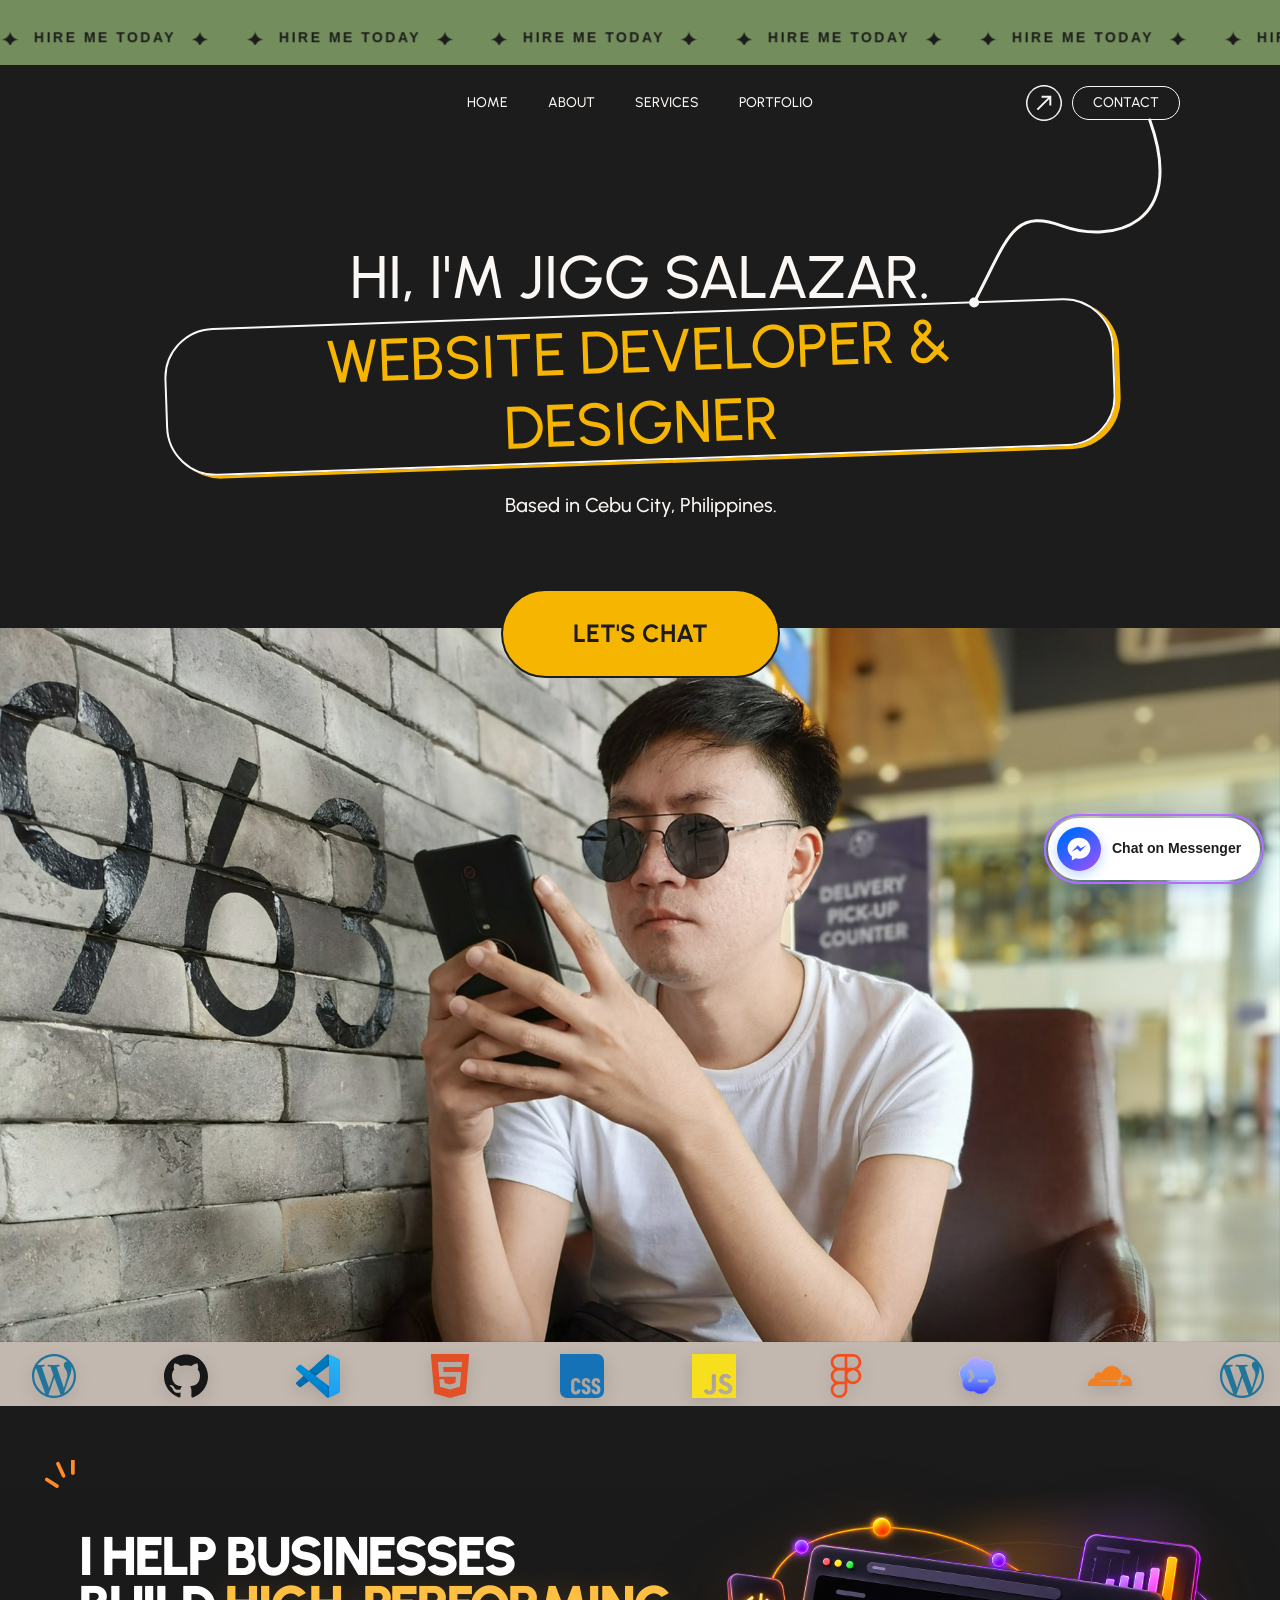
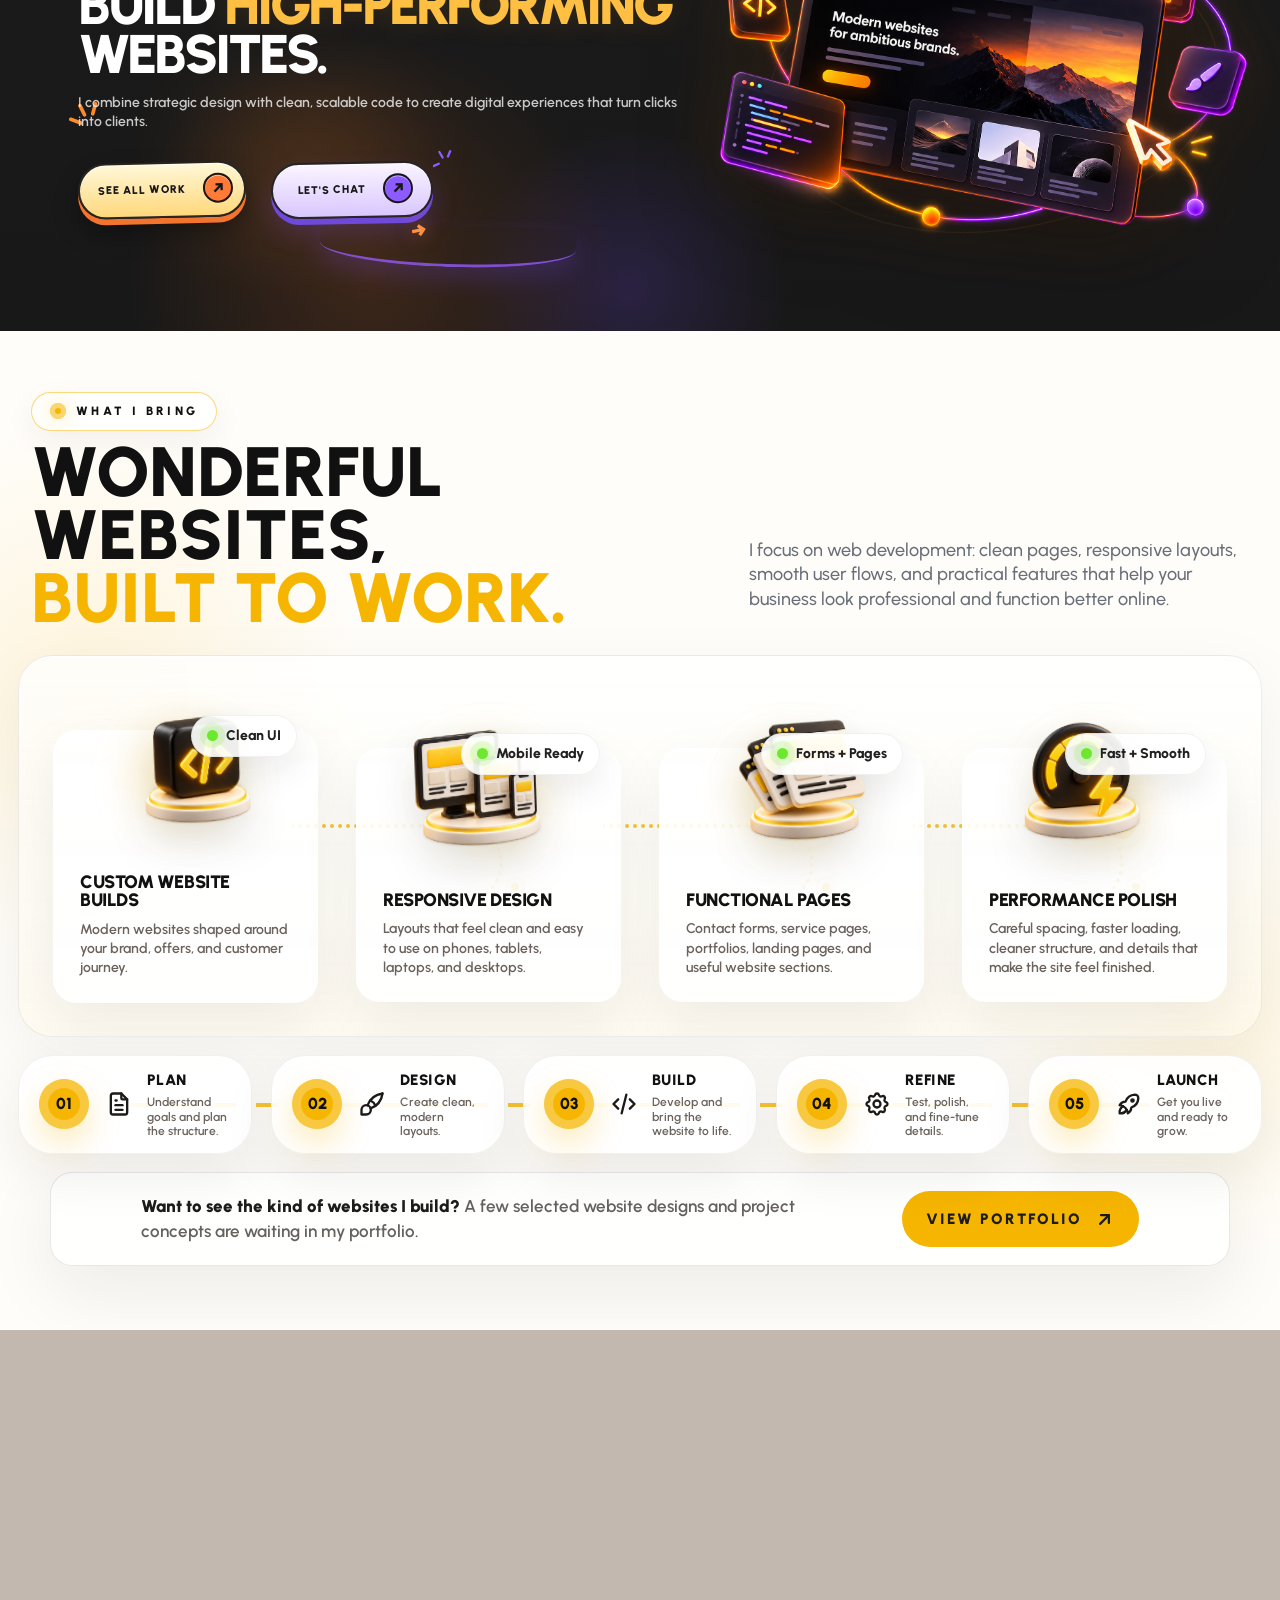
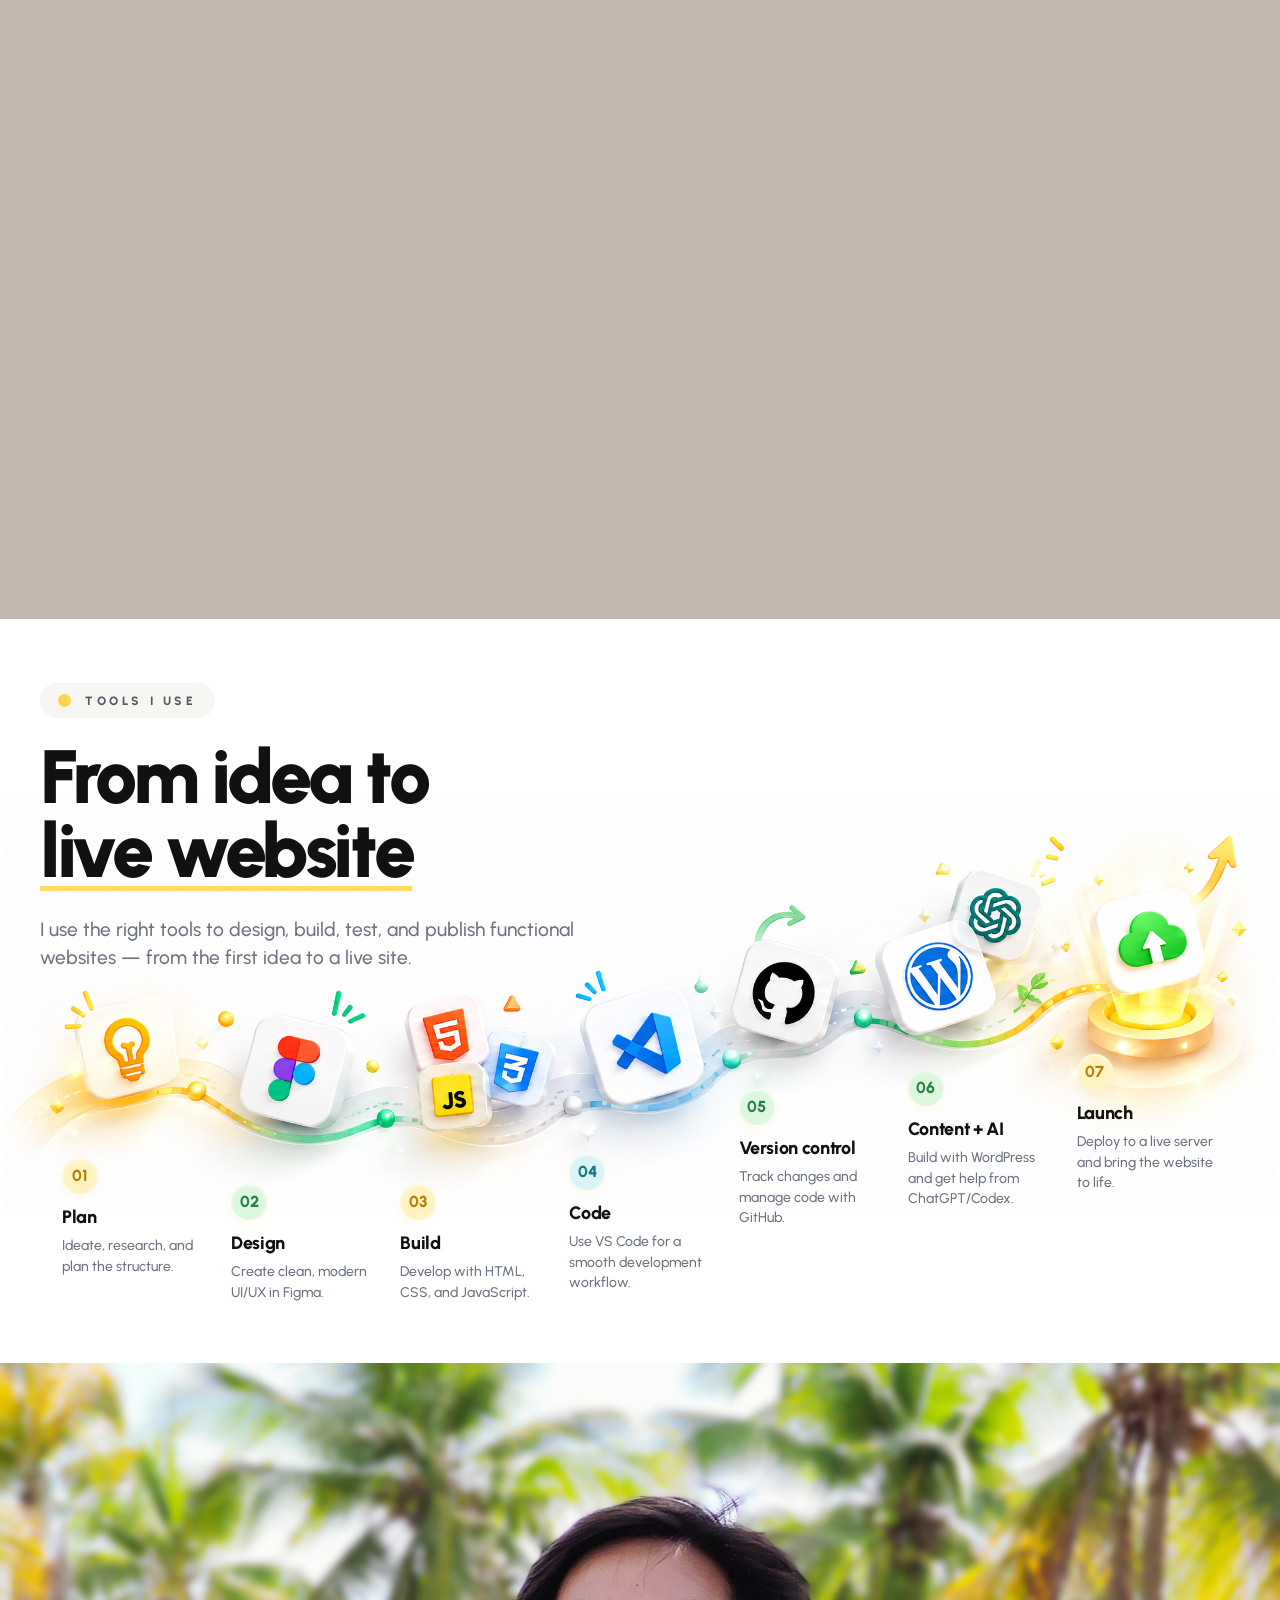
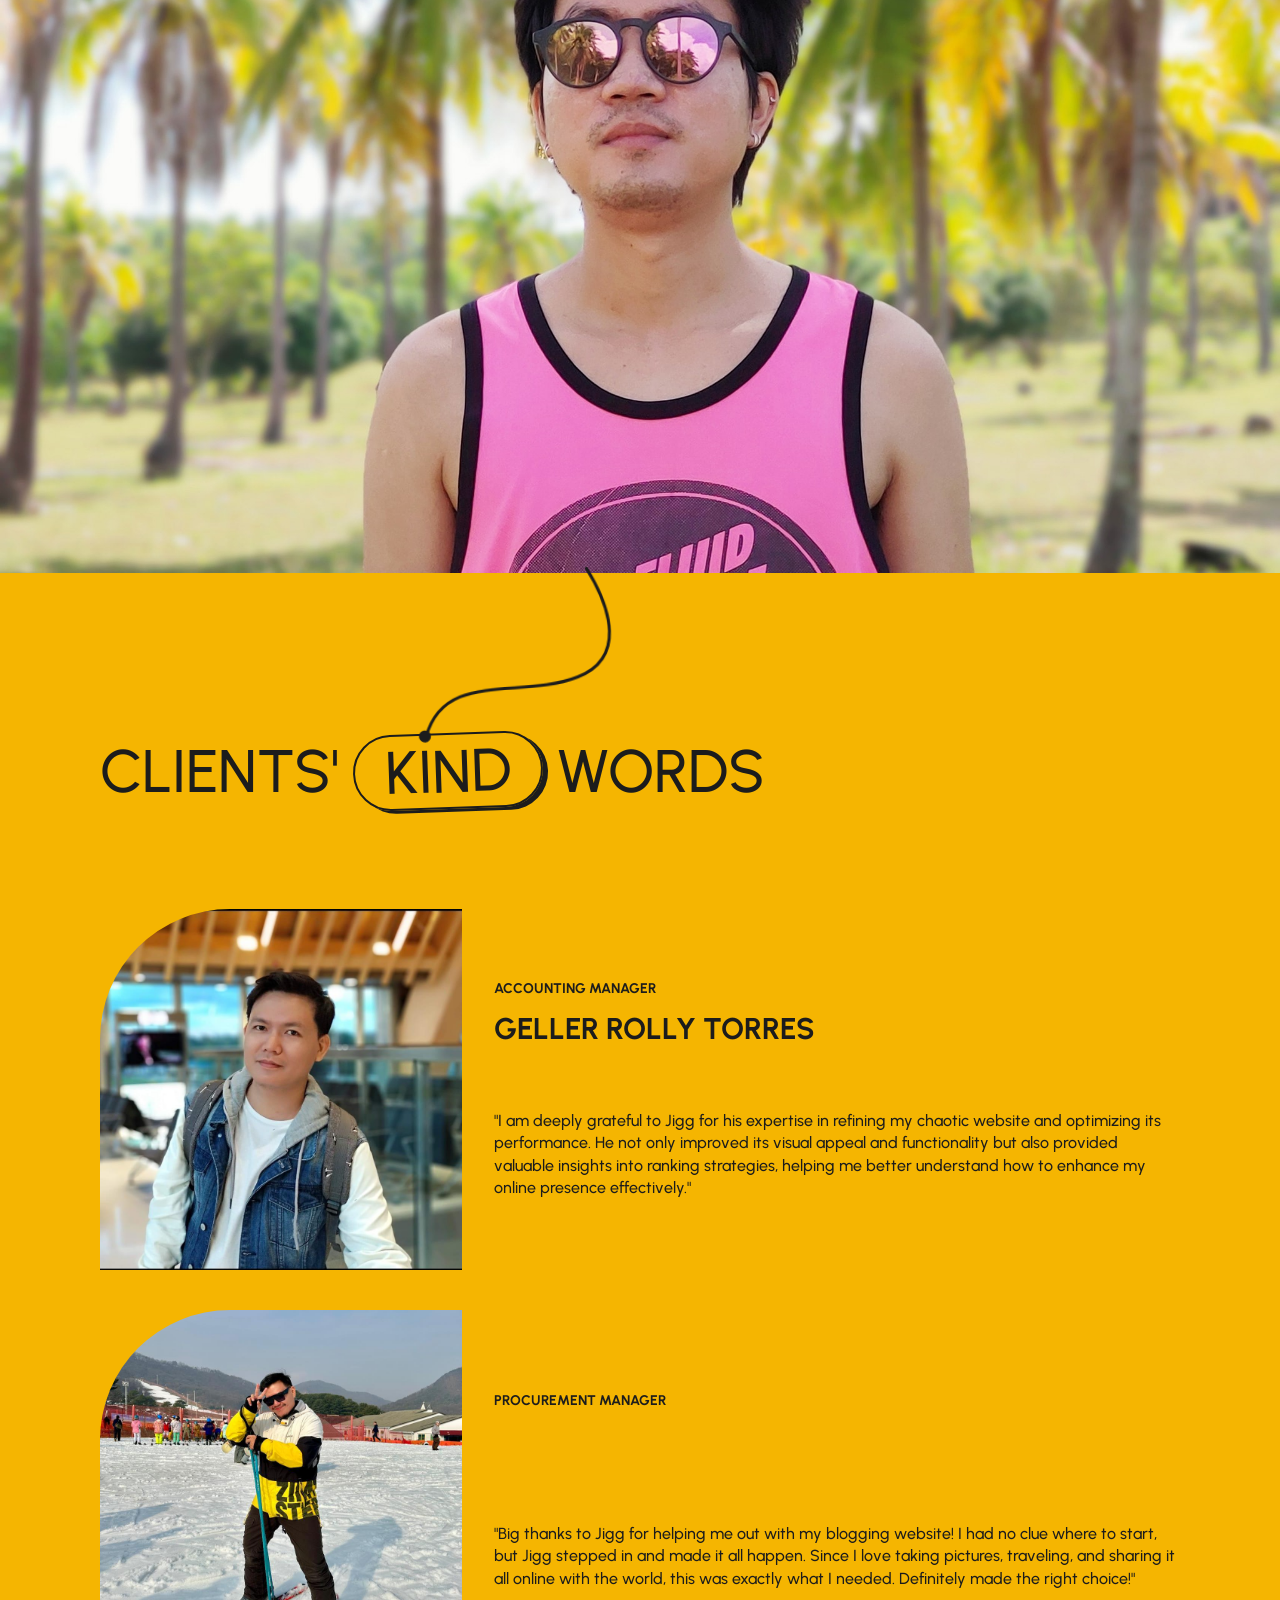
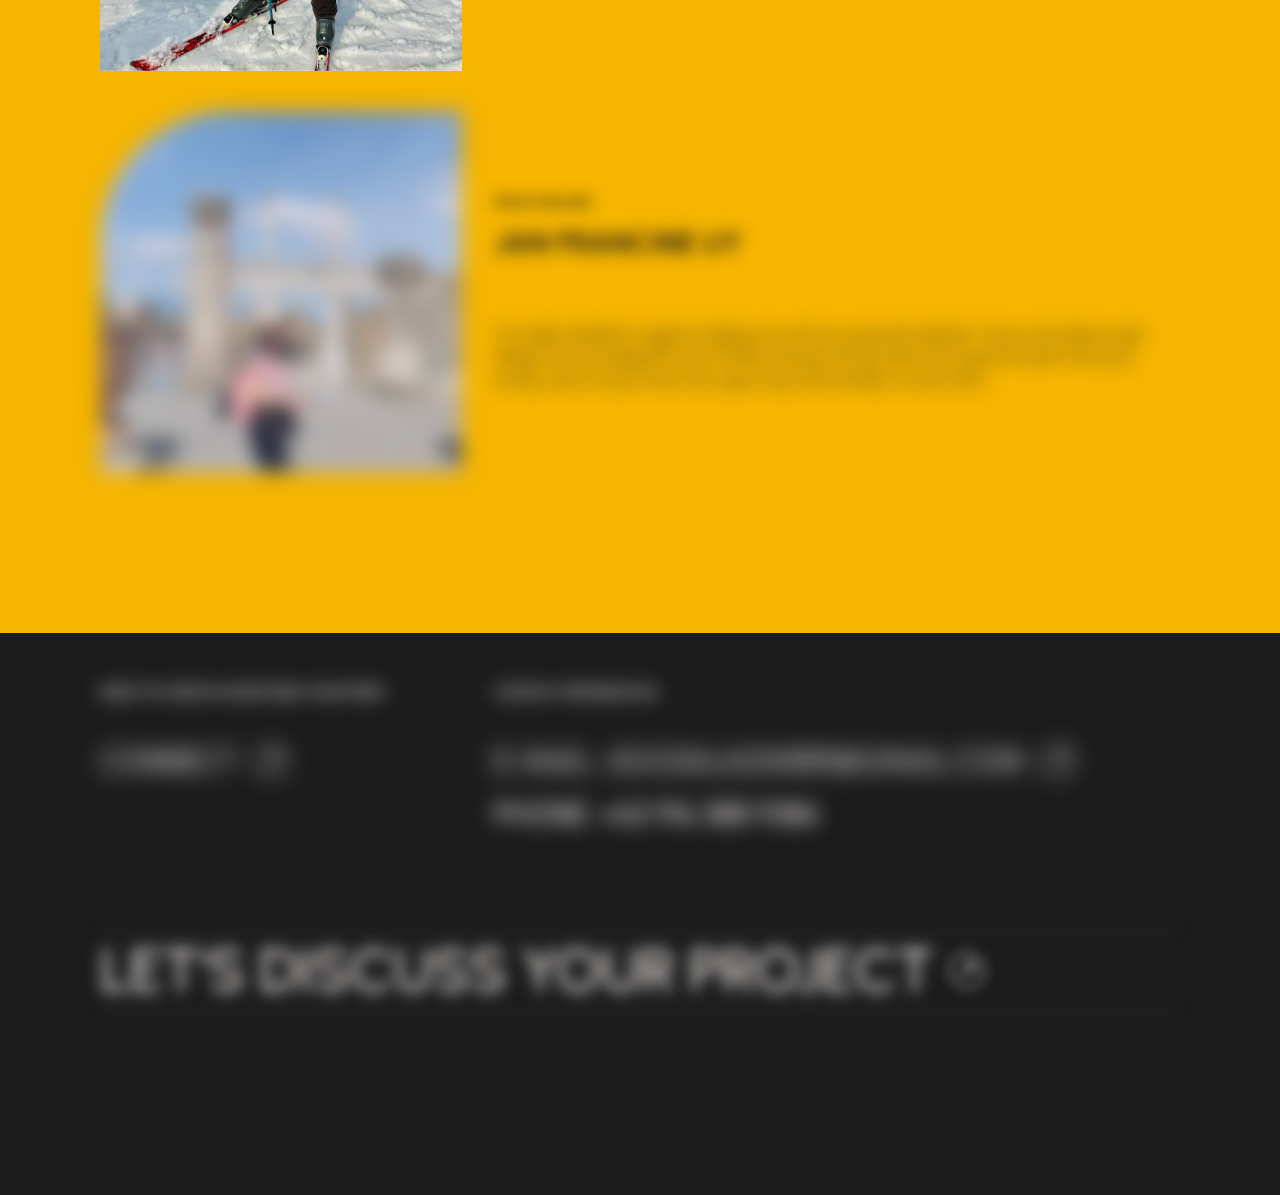
==== commit 79e403b2: "Fix contact form delivery checks and add reliable fallback contact links" ====
--- a/static-site/index.html
+++ b/static-site/index.html
@@ -1828,6 +1828,7 @@
     <meta name="twitter:description" content="Website design and development by Jigg Salazar in Cebu City, Philippines. Custom, responsive websites built to turn visitors into clients.">
     <meta name="twitter:image" content="https://madebyjigg.com/assets/local/wp-content/uploads/2025/04/119182495_10220531297131491_4559237394779101438_n.jpg">
     <script type="application/ld+json">{"@context":"https://schema.org","@graph":[{"@type":"Person","@id":"https://madebyjigg.com/#person","name":"Jigg Salazar","url":"https://madebyjigg.com/about/","image":"https://madebyjigg.com/assets/local/wp-content/uploads/2025/04/119182495_10220531297131491_4559237394779101438_n.jpg","jobTitle":"Website Developer & Designer","address":{"@type":"PostalAddress","addressLocality":"Cebu City","addressCountry":"PH"},"sameAs":["https://www.facebook.com/Bagigz/","https://www.linkedin.com/in/jigg-salazar-4a8764288/"]},{"@type":"WebSite","@id":"https://madebyjigg.com/#website","url":"https://madebyjigg.com/","name":"Made by Jigg","publisher":{"@id":"https://madebyjigg.com/#person"},"inLanguage":"en"},{"@type":"WebPage","@id":"https://madebyjigg.com/","url":"https://madebyjigg.com/","name":"Jigg Salazar | Website Developer & Designer in Cebu","description":"Website design and development by Jigg Salazar in Cebu City, Philippines. Custom, responsive websites built to turn visitors into clients.","isPartOf":{"@id":"https://madebyjigg.com/#website"},"about":{"@id":"https://madebyjigg.com/#person"},"inLanguage":"en"}]}</script>
+<link rel="stylesheet" href="assets/contact-forms.css?v=20261019">
 </head>
 <body class="home wp-singular page-template-default page page-id-24 wp-theme-breakdance-zero breakdance">
         <section class="bde-section-15-102 bde-section">
@@ -2559,7 +2560,7 @@
     
     
     
-    <a class="breakdance-link button-atom button-atom--text bde-button__button" href="mailto:?subject=&body=" target="_self" data-type="contact"  >
+    <a class="breakdance-link button-atom button-atom--text bde-button__button" href="mailto:jiggsalazar89@gmail.com" target="_self" data-type="contact"  >
 
     
         <span class="button-atom__text">e-mail: jiggsalazar89@gmail.com</span>
@@ -2616,7 +2617,7 @@
     
     
     
-    <a class="breakdance-link button-atom button-atom--text bde-button__button" href="tel:" target="_self" data-type="contact"  >
+    <a class="breakdance-link button-atom button-atom--text bde-button__button" href="tel:+639163889386" target="_self" data-type="contact"  >
 
     
         <span class="button-atom__text">Phone: +63 916 388 9386</span>
@@ -3142,7 +3143,12 @@
         <p>Got a project in mind, a question, or just want to say hi? Drop me a message &mdash; I'll get back to you soon!</p>
       </div>
     </div>
-    <form class="codex-chat-popup-form" id="codexChatPopupForm" action="#" data-submit-url="https://formsubmit.co/ajax/jiggsalazar89@gmail.com" method="POST" novalidate>
+    <form class="codex-chat-popup-form" id="codexChatPopupForm" action="https://formsubmit.co/jiggsalazar89@gmail.com" data-submit-url="https://formsubmit.co/ajax/jiggsalazar89@gmail.com" method="POST" data-contact-form>
+      <input type="hidden" name="_subject" value="New inquiry from madebyjigg.com">
+      <input type="hidden" name="_template" value="table">
+      <input type="hidden" name="_captcha" value="false">
+      <label class="contact-honeypot" aria-hidden="true">Leave this blank<input type="text" name="_honey" tabindex="-1" autocomplete="off"></label>
+
       <div class="codex-chat-popup-row">
         <div class="codex-chat-popup-field">
           <label for="codexPopupName">Name</label>
@@ -3173,10 +3179,12 @@
         <label for="codexPopupMessage">Message</label>
         <textarea id="codexPopupMessage" name="message" placeholder="Tell me about your project or the support you need..." required></textarea>
       </div>
-      <p class="codex-chat-popup-note">When you submit, your message will be sent directly to Jigg's Gmail.</p>
+      <p class="codex-chat-popup-note">Send your project details to Jigg. You can also use email or Messenger below.</p>
       <button class="codex-chat-popup-submit" type="submit">Submit</button>
       <p class="codex-chat-popup-status" role="status" aria-live="polite"></p>
-    </form>
+
+      <p class="contact-backup">Prefer another way? <a data-contact-email href="mailto:jiggsalazar89@gmail.com">Email Jigg</a> &middot; <a href="https://m.me/Bagigz" target="_blank" rel="noopener noreferrer">Messenger</a></p>
+</form>
   </div>
 </div>
 <script id="codex-chat-bubble-modal-js">
@@ -3194,17 +3202,8 @@
     var form = document.getElementById('codexChatPopupForm');
     if (!modal || !form) return;
 
-    var status = form.querySelector('.codex-chat-popup-status');
-    var submit = form.querySelector('.codex-chat-popup-submit');
-    var firstInput = form.querySelector('input, select, textarea, button');
+    var firstInput = form.querySelector('[name="name"]');
     var lastFocused = null;
-
-    function setStatus(message, type) {
-      if (!status) return;
-      status.textContent = message || '';
-      status.classList.remove('is-error', 'is-success');
-      if (type) status.classList.add(type);
-    }
 
     function openModal(event) {
       if (event) event.preventDefault();
@@ -3214,7 +3213,6 @@
       modal.classList.add('is-open');
       modal.setAttribute('aria-hidden', 'false');
       document.body.classList.add('codex-chat-modal-open');
-      setStatus('', '');
       window.setTimeout(function () {
         if (firstInput) firstInput.focus({ preventScroll: true });
       }, 260);
@@ -3224,7 +3222,6 @@
       modal.classList.remove('is-open');
       modal.setAttribute('aria-hidden', 'true');
       document.body.classList.remove('codex-chat-modal-open');
-      setStatus('', '');
       if (lastFocused && typeof lastFocused.focus === 'function') {
         lastFocused.focus({ preventScroll: true });
       }
@@ -3247,58 +3244,7 @@
       }
     });
 
-    form.addEventListener('submit', function (event) {
-      event.preventDefault();
-      var name = (form.querySelector('[name="name"]') || {}).value || '';
-      var email = (form.querySelector('[name="email"]') || {}).value || '';
-      var service = (form.querySelector('[name="service"]') || {}).value || '';
-      var subject = (form.querySelector('[name="subject"]') || {}).value || '';
-      var message = (form.querySelector('[name="message"]') || {}).value || '';
-      var emailValid = /^[^\s@]+@[^\s@]+\.[^\s@]+$/.test(email.trim());
-
-      if (!name.trim() || !emailValid || !message.trim()) {
-        setStatus('Please complete your name, a valid email, and your message.', 'is-error');
-        return;
-      }
-
-      var endpoint = form.getAttribute('data-submit-url');
-      var payload = {
-        _subject: subject.trim() || 'New portfolio inquiry from ' + name.trim(),
-        _template: 'table',
-        _captcha: 'false',
-        _replyto: email.trim(),
-        _url: window.location.href,
-        name: name.trim(),
-        email: email.trim(),
-        service: service,
-        subject: subject.trim(),
-        message: message.trim()
-      };
-
-      submit.disabled = true;
-      submit.classList.add('is-loading');
-      setStatus('Sending your message...', '');
-
-      fetch(endpoint, {
-        method: 'POST',
-        headers: {
-          'Content-Type': 'application/json',
-          'Accept': 'application/json'
-        },
-        body: JSON.stringify(payload)
-      }).then(function (response) {
-        if (!response.ok) throw new Error('Message was not sent.');
-        return response.json().catch(function () { return {}; });
-      }).then(function () {
-        form.reset();
-        setStatus('Message sent! Jigg will be right back with you.', 'is-success');
-      }).catch(function () {
-        setStatus('Something went wrong. Please try again or email Jigg directly.', 'is-error');
-      }).finally(function () {
-        submit.disabled = false;
-        submit.classList.remove('is-loading');
-      });
-    });
+
   });
 })();
 </script>
@@ -3306,6 +3252,7 @@
     <script>
 (()=>{const section=document.querySelector('.tools-journey');if(!section)return;if(!('IntersectionObserver' in window))return;const observer=new IntersectionObserver(entries=>{entries.forEach(entry=>section.classList.toggle('journey-in-view',entry.isIntersecting));},{threshold:.12});observer.observe(section);})();
 </script><script id="jigg-messenger-script" src="assets/messenger.js?v=20261016-party" defer></script>
+<script src="assets/contact-forms.js?v=20261019" defer></script>
 </body>
     </html>
     
--- a/static-site/assets/contact-forms.css
+++ b/static-site/assets/contact-forms.css
@@ -0,0 +1,20 @@
+.contact-backup {
+  grid-column: 1 / -1;
+  flex-basis: 100%;
+  width: 100%;
+  margin: 12px 0 0;
+  font: inherit;
+  font-size: 14px;
+  line-height: 1.6;
+}
+.contact-backup a {
+  color: inherit;
+  text-decoration: underline;
+  text-underline-offset: 3px;
+}
+.contact-backup a:focus-visible {
+  outline: 2px solid currentColor;
+  outline-offset: 4px;
+}
+.contact-honeypot { display: none !important; }
+[data-contact-form] [aria-invalid="true"] { outline: 2px solid #b32828; }
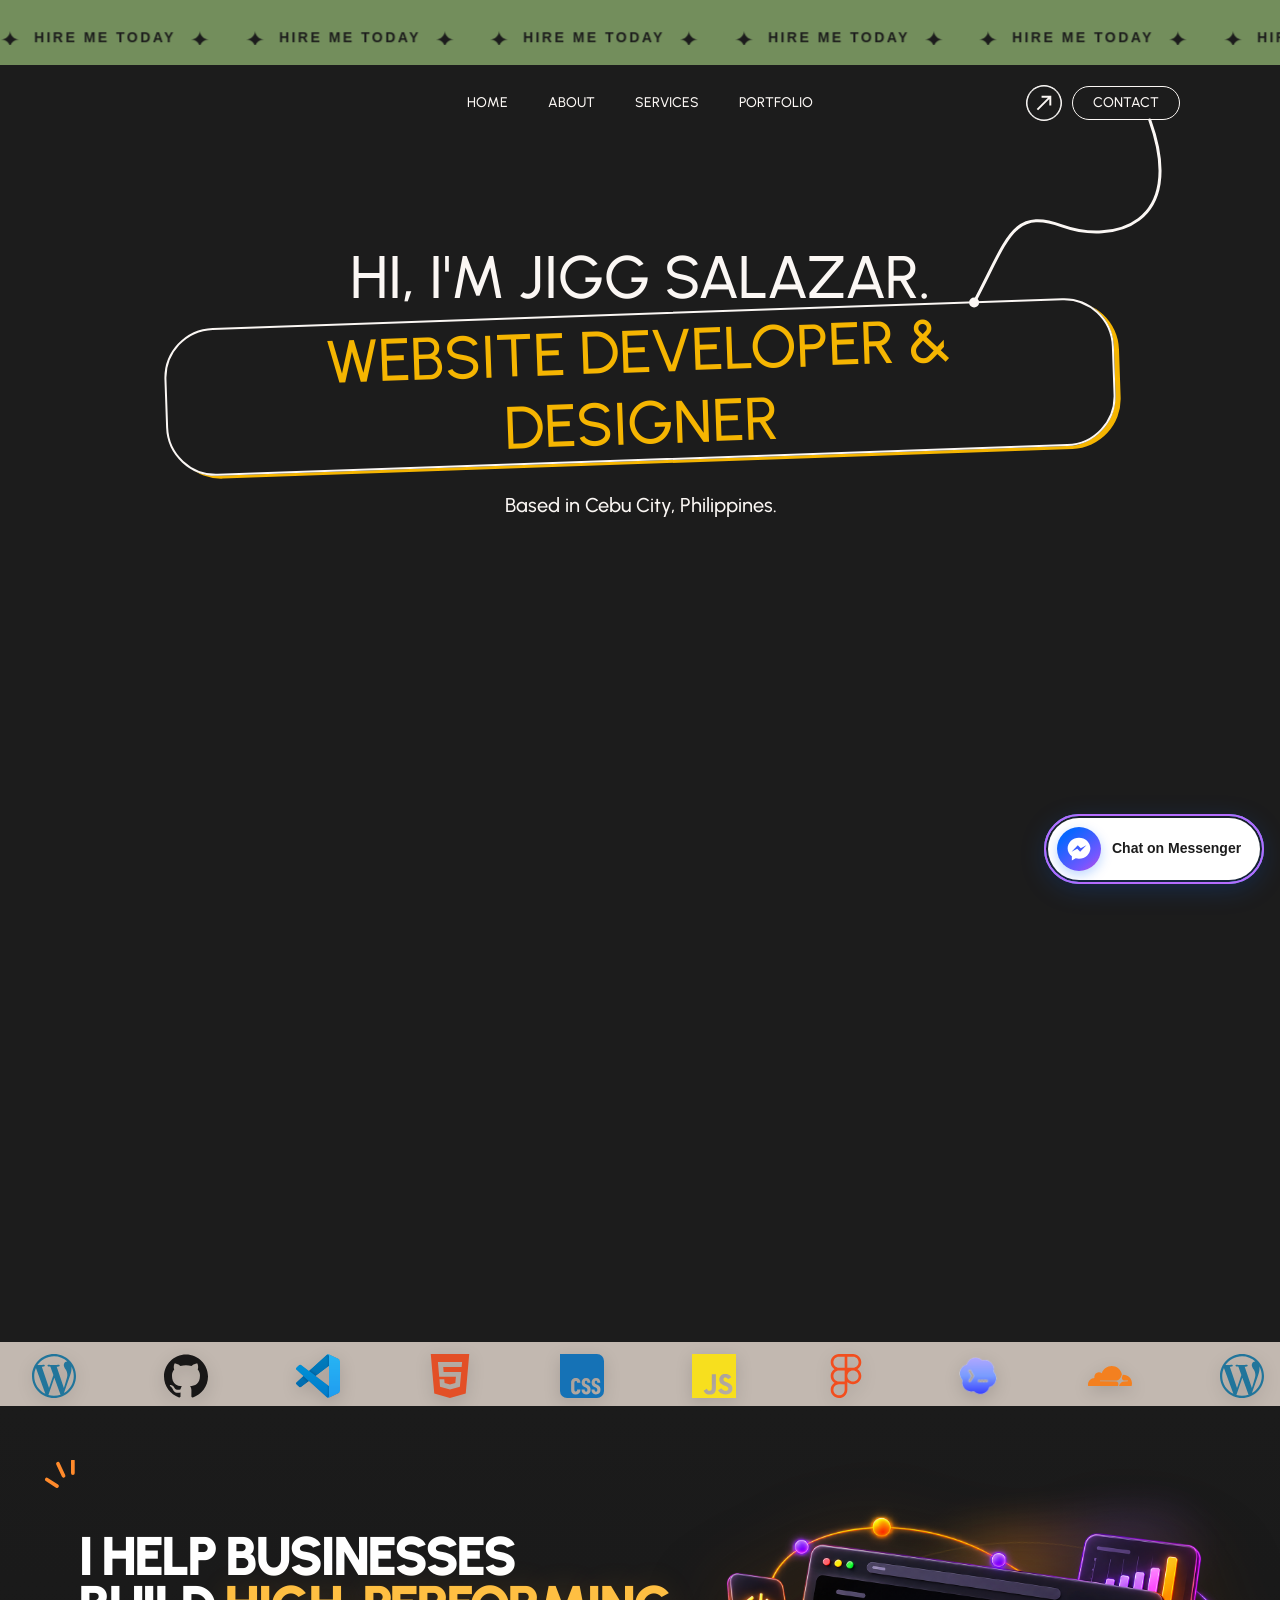
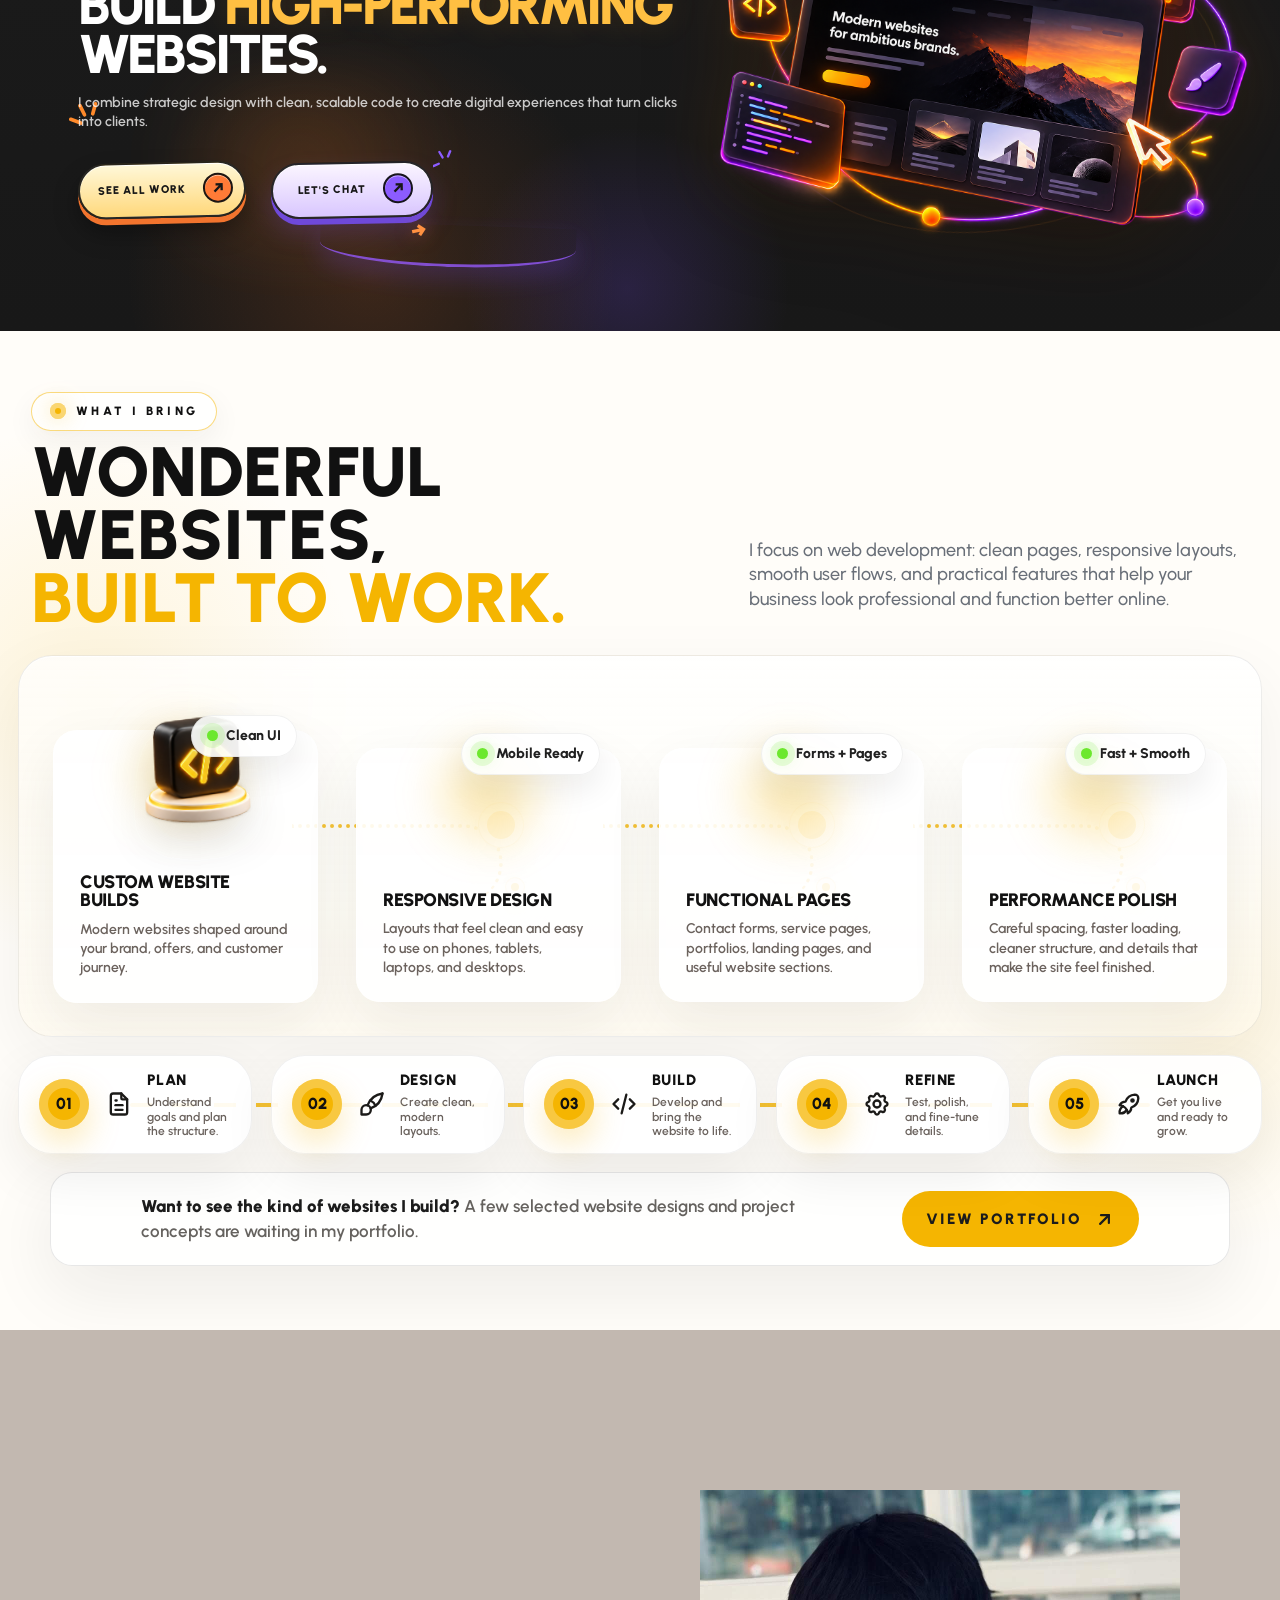
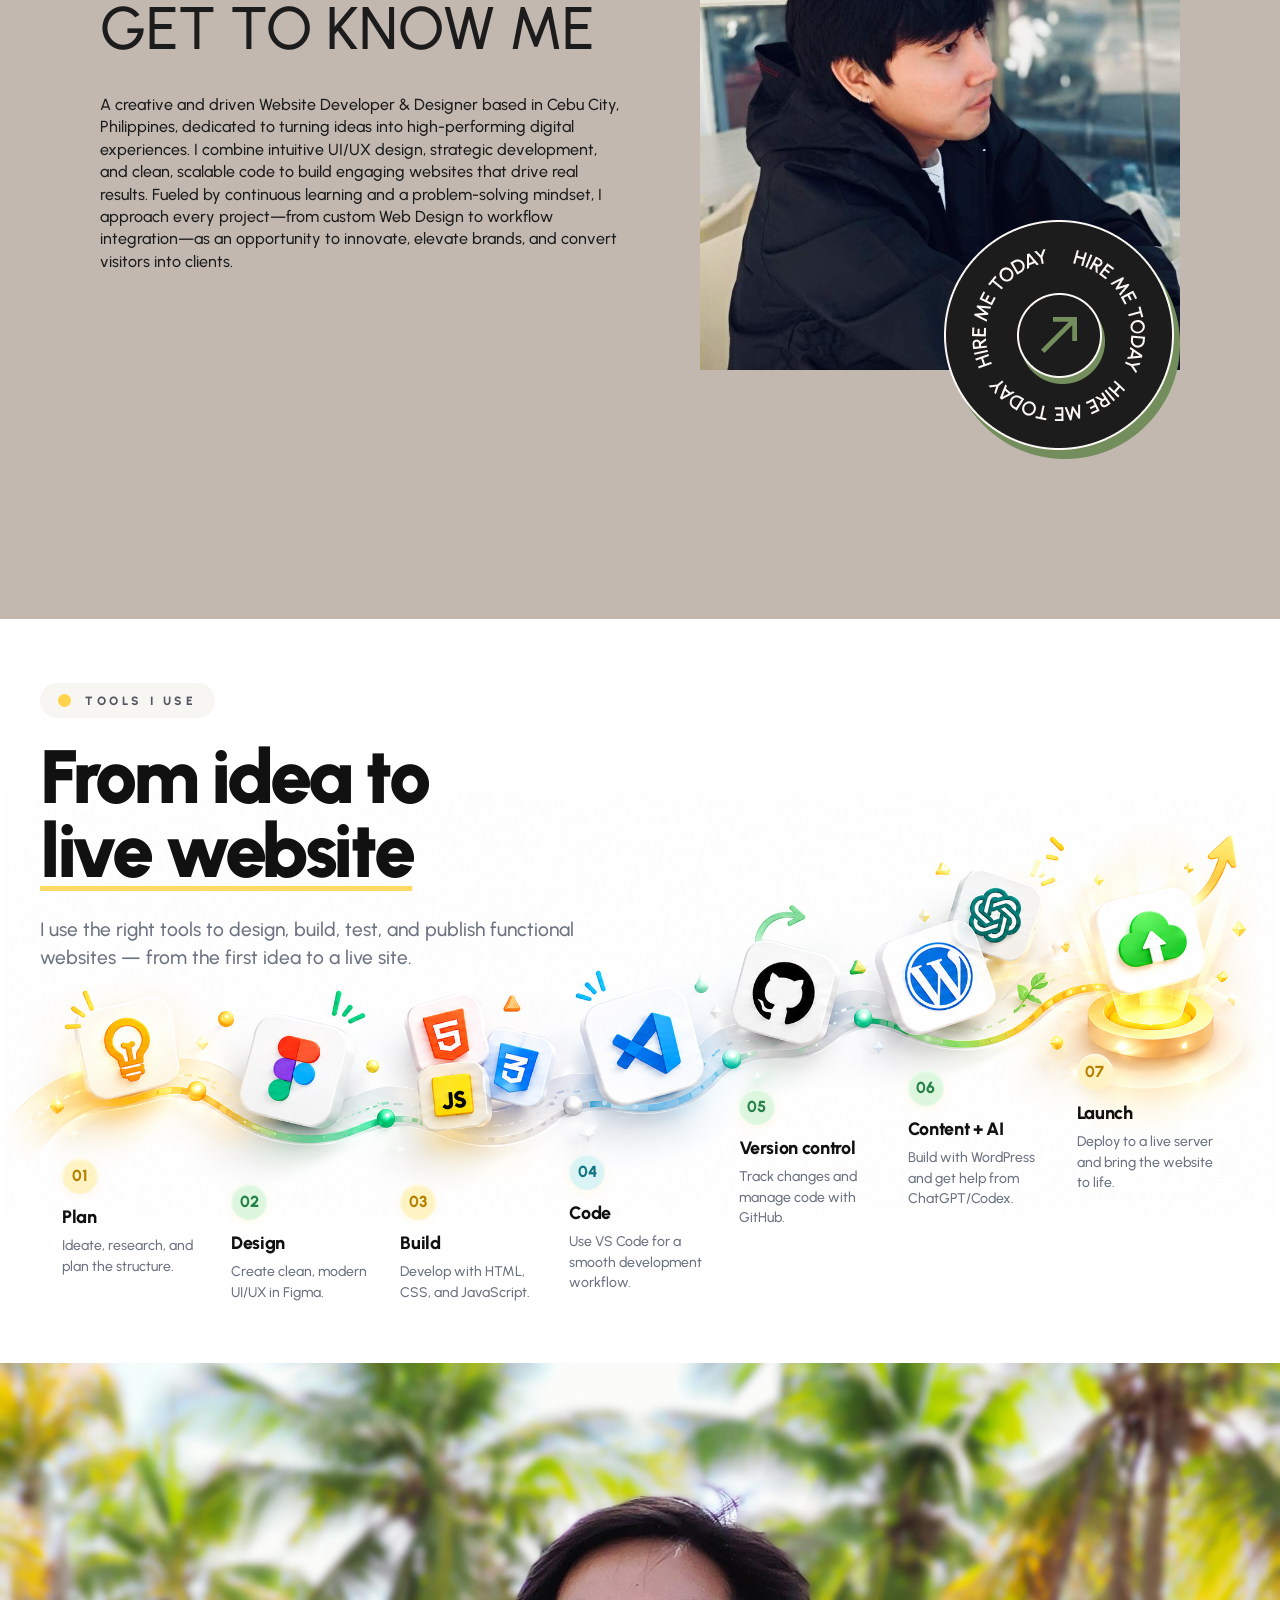
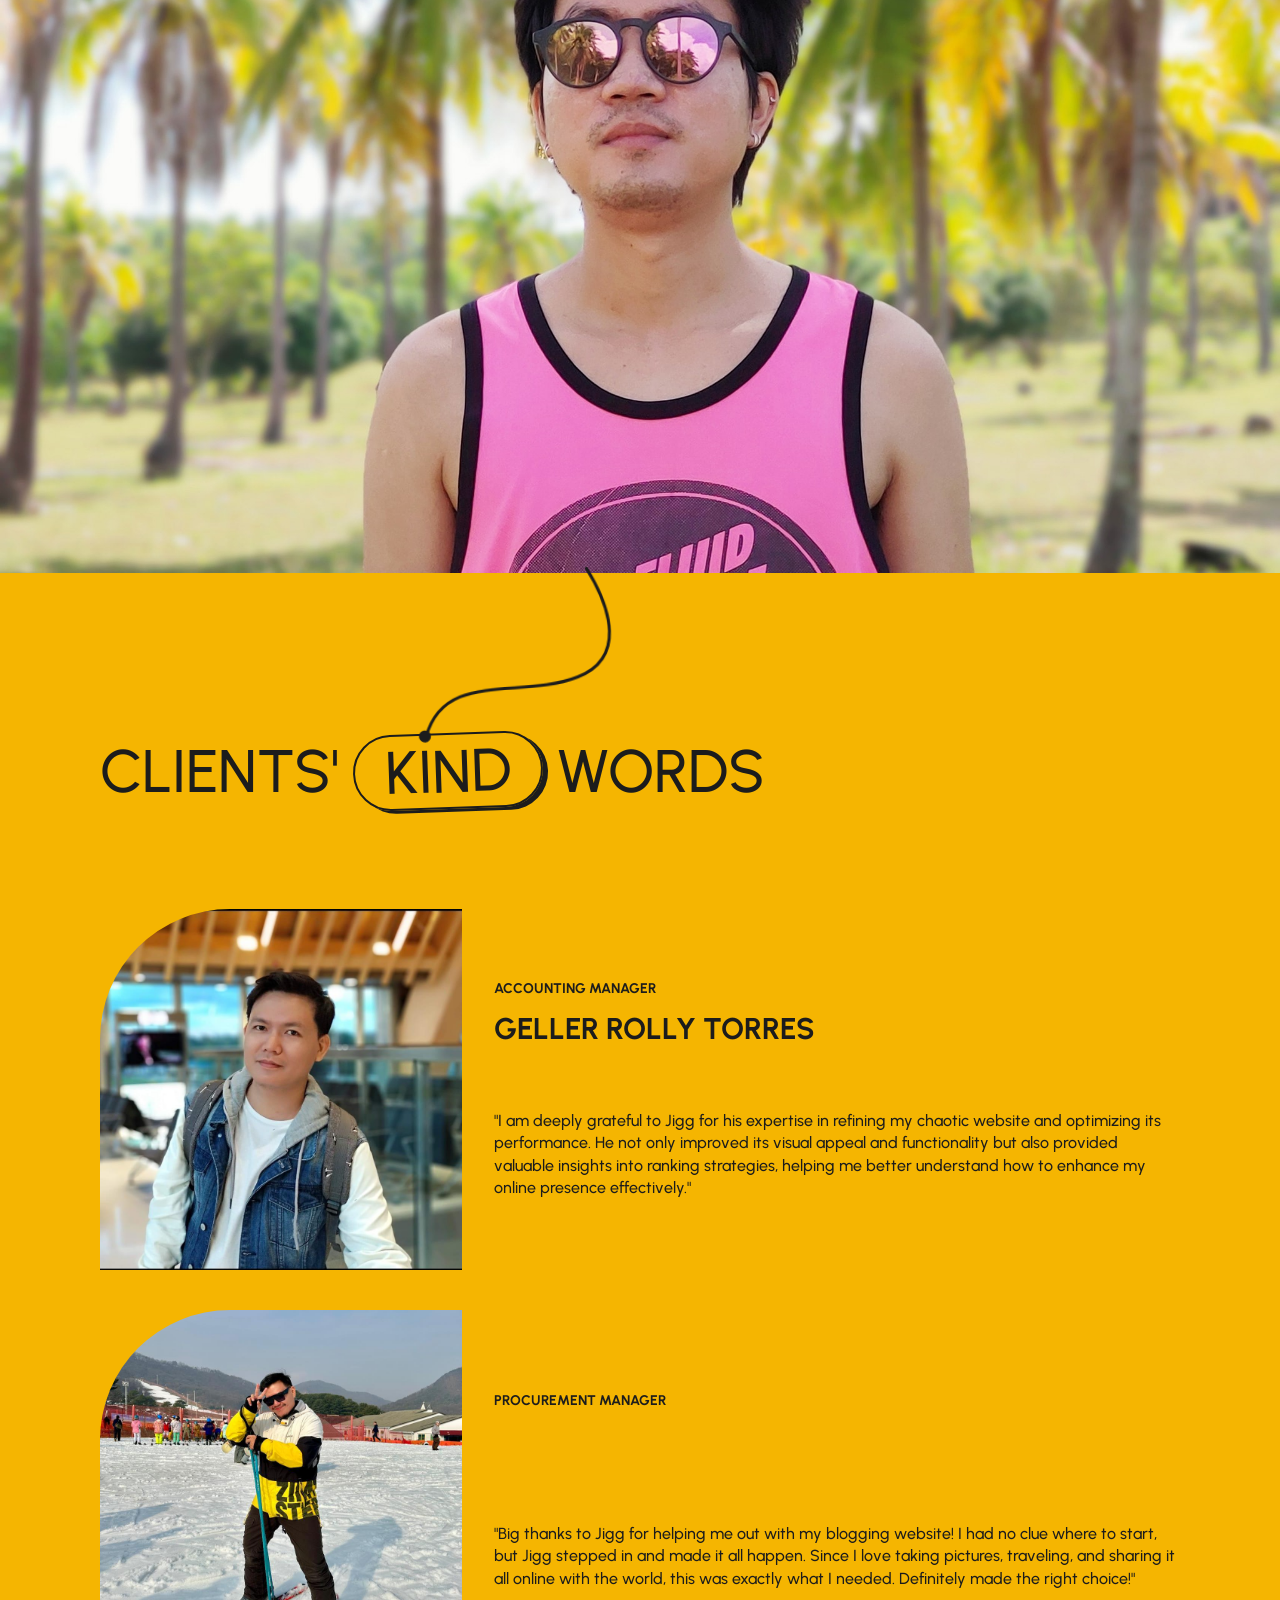
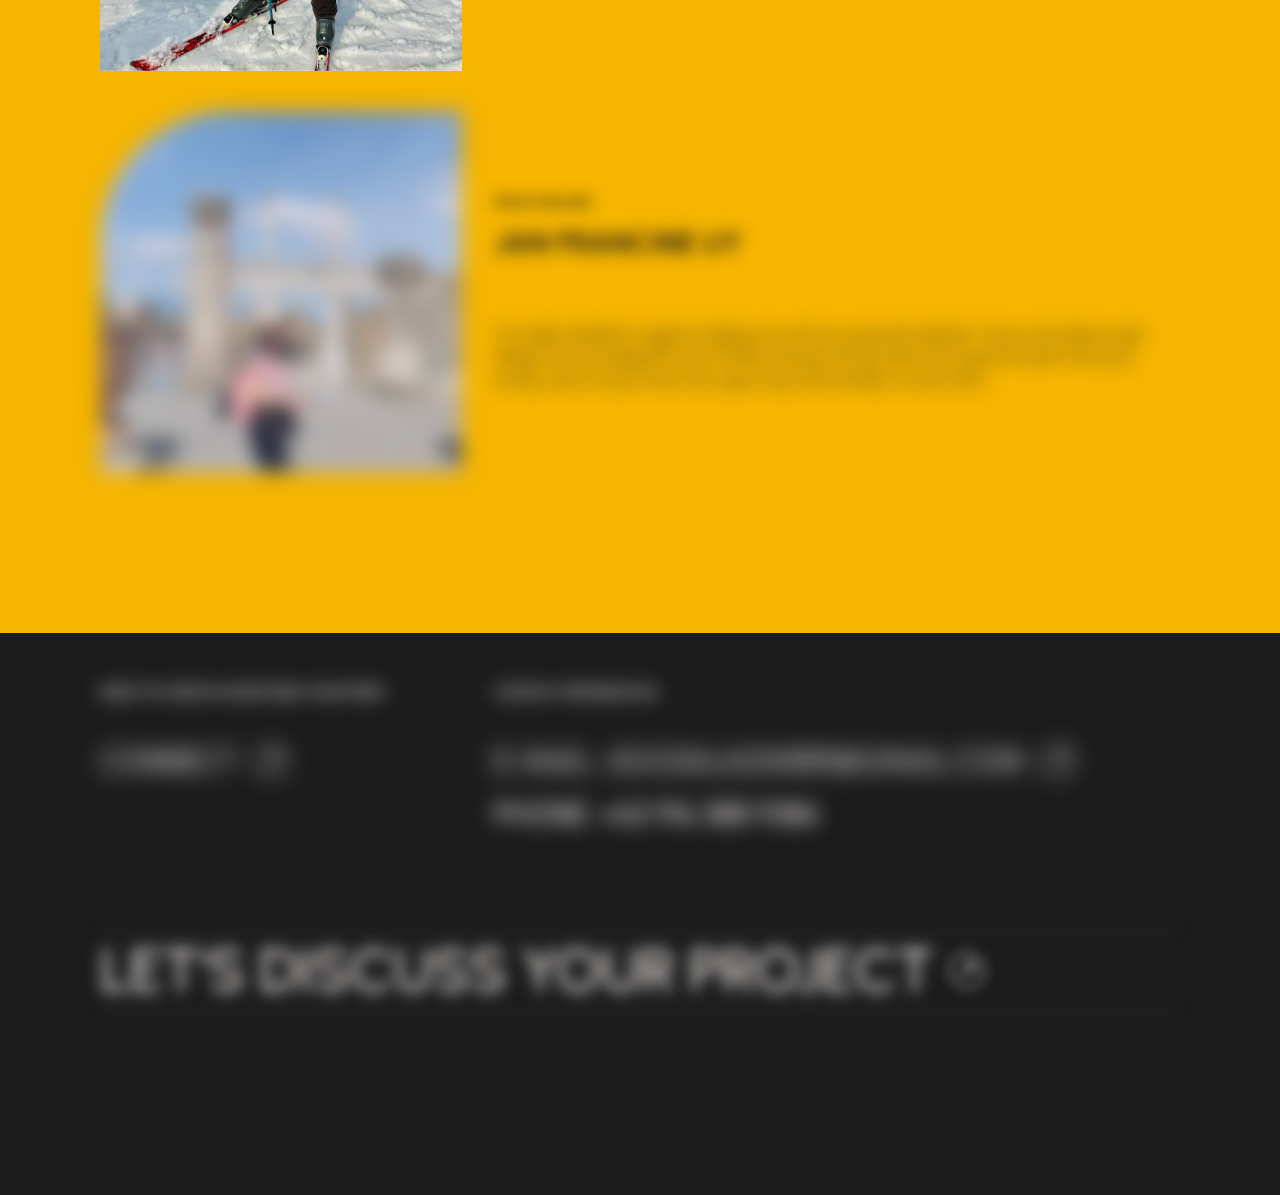
==== commit 60fe6b4f: "Route contact submissions through a validated DreamHost handler" ====
--- a/static-site/index.html
+++ b/static-site/index.html
@@ -3143,7 +3143,7 @@
         <p>Got a project in mind, a question, or just want to say hi? Drop me a message &mdash; I'll get back to you soon!</p>
       </div>
     </div>
-    <form class="codex-chat-popup-form" id="codexChatPopupForm" action="https://formsubmit.co/jiggsalazar89@gmail.com" data-submit-url="https://formsubmit.co/ajax/jiggsalazar89@gmail.com" method="POST" data-contact-form>
+    <form class="codex-chat-popup-form" id="codexChatPopupForm" action="https://formsubmit.co/jiggsalazar89@gmail.com" data-submit-url="/contact/send.php" method="POST" data-contact-form>
       <input type="hidden" name="_subject" value="New inquiry from madebyjigg.com">
       <input type="hidden" name="_template" value="table">
       <input type="hidden" name="_captcha" value="false">
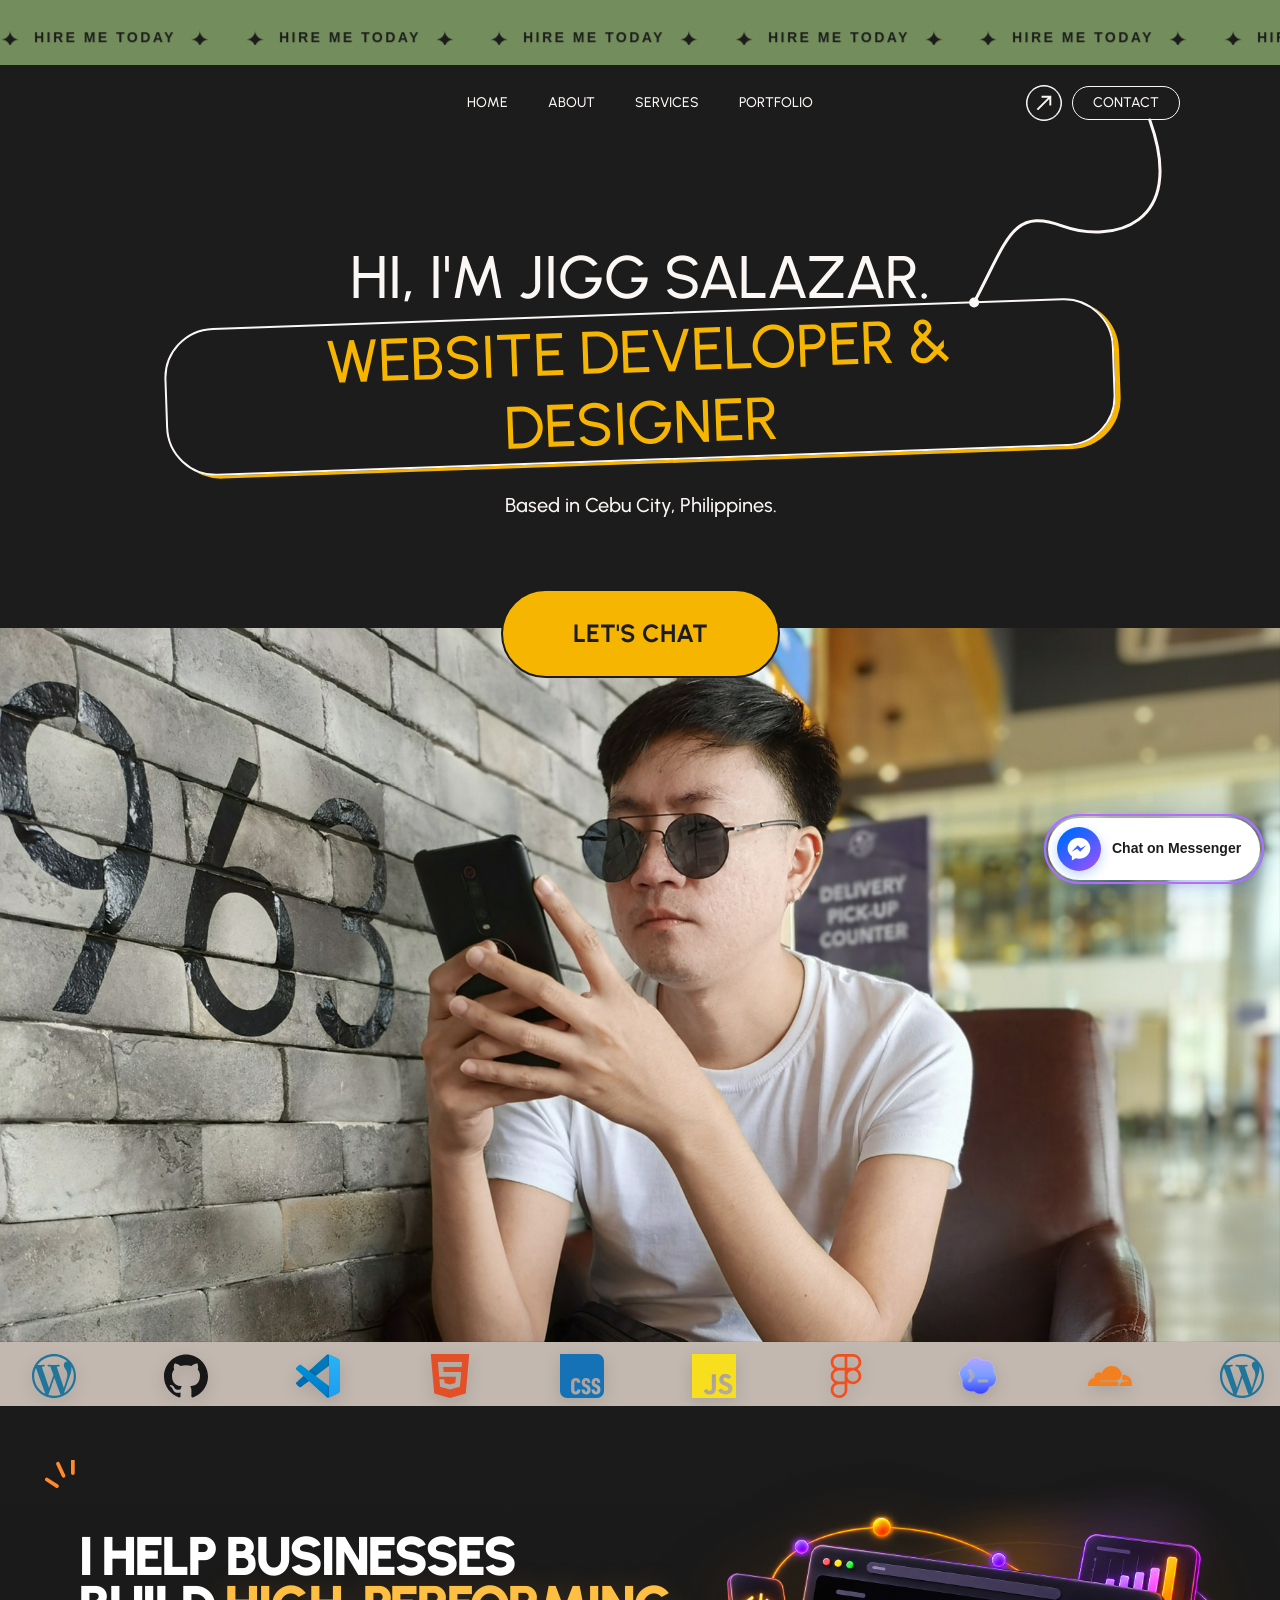
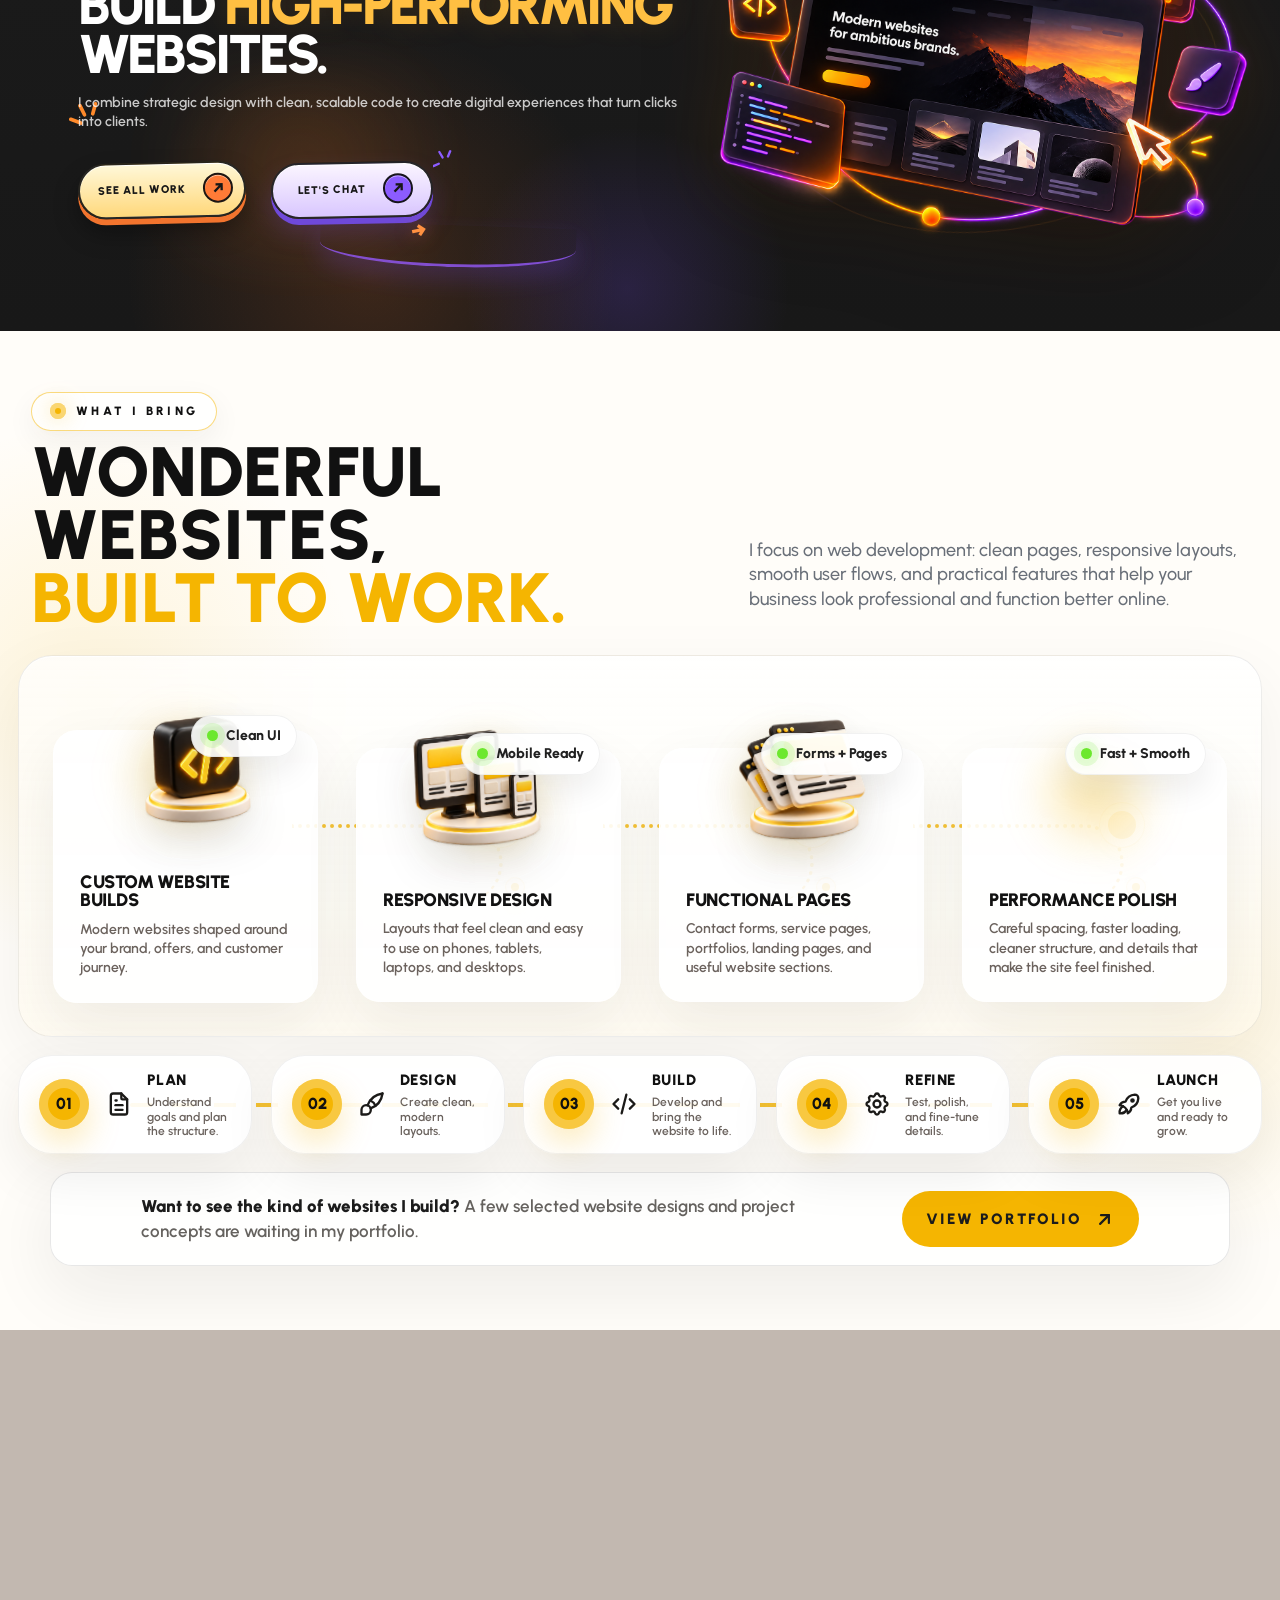
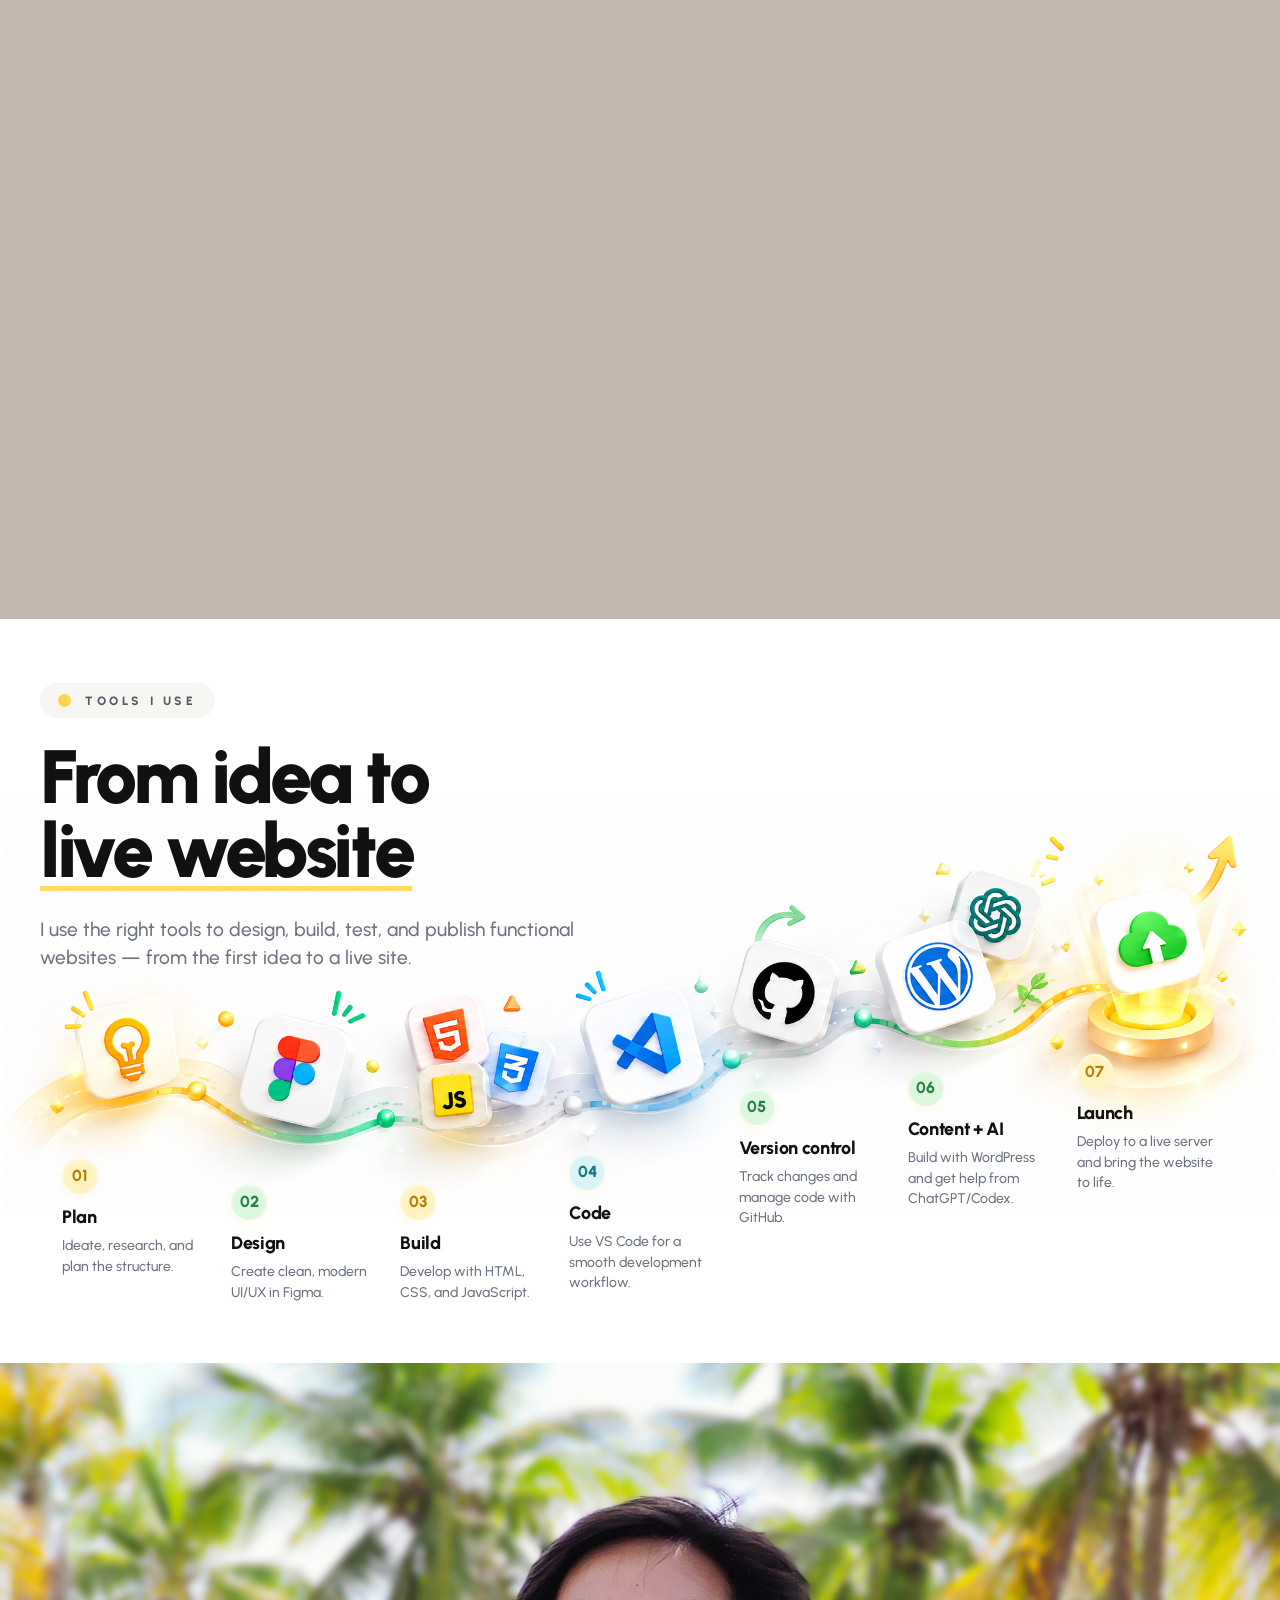
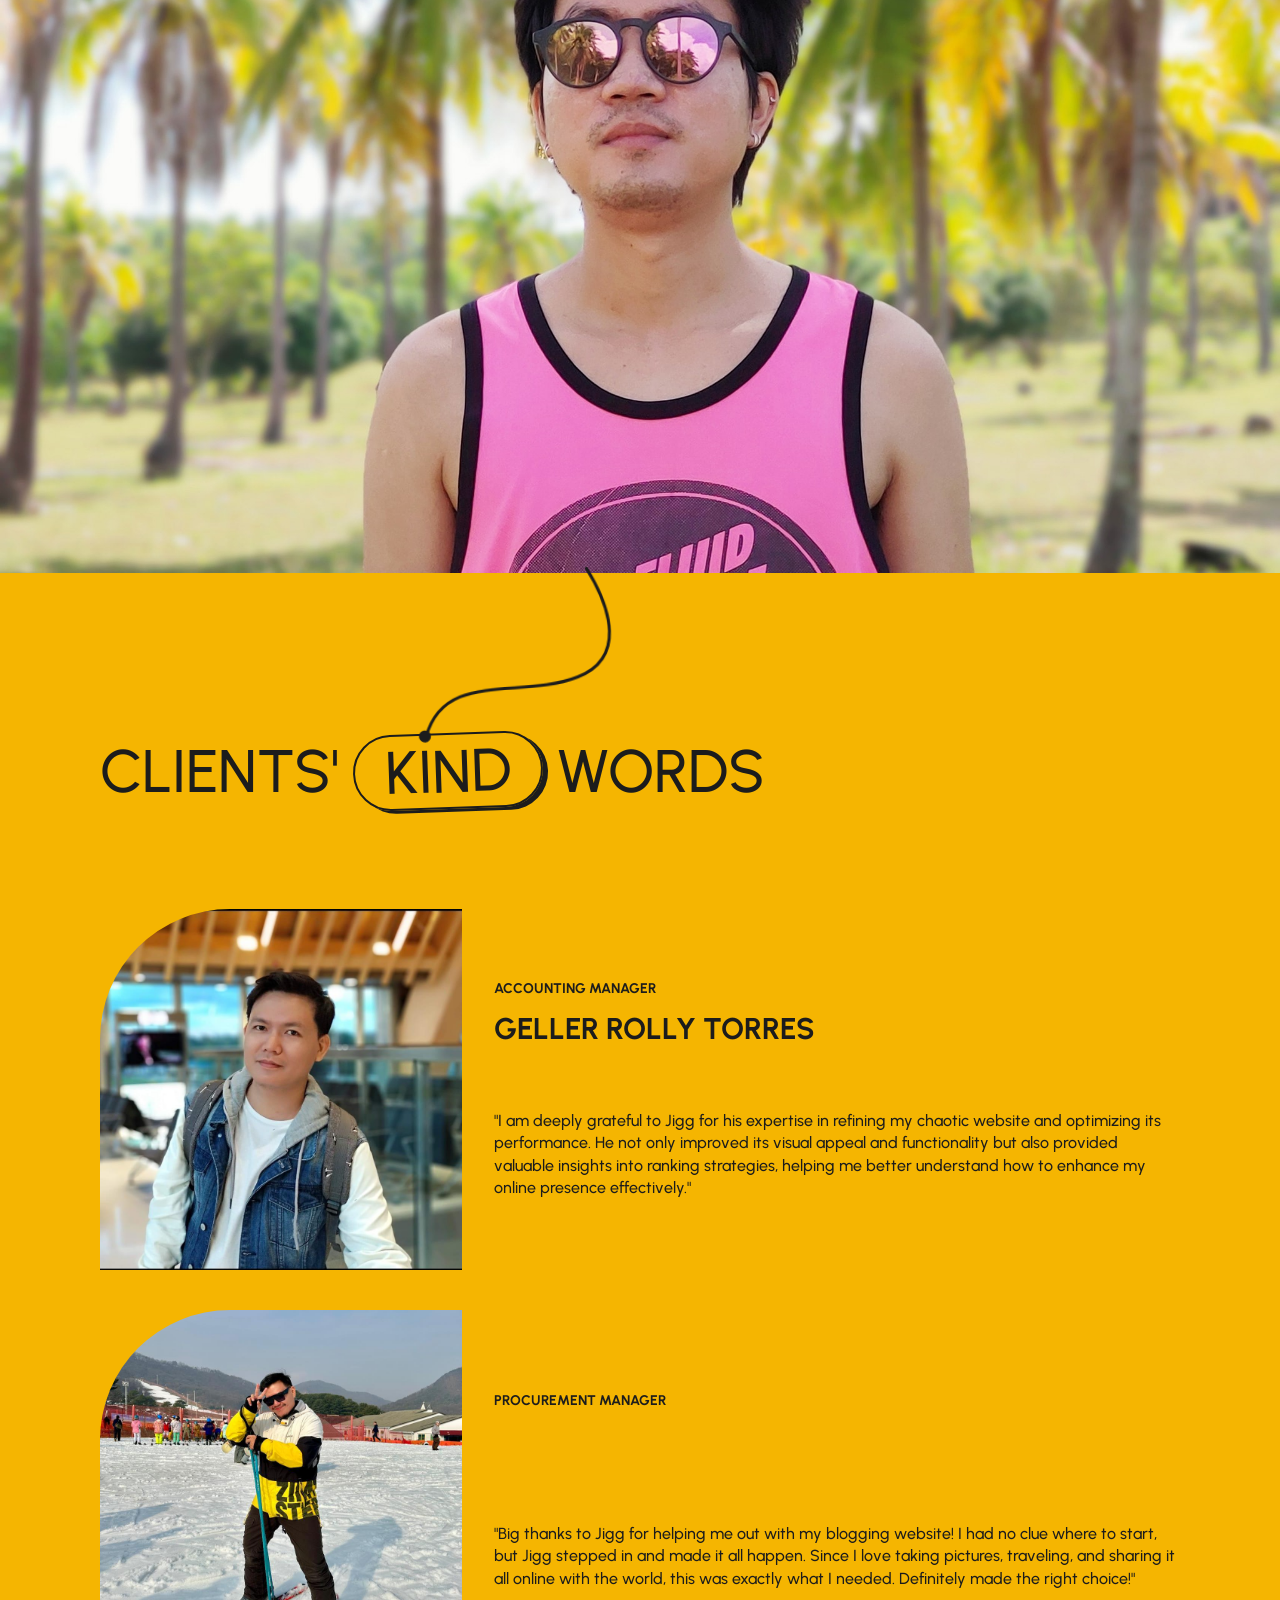
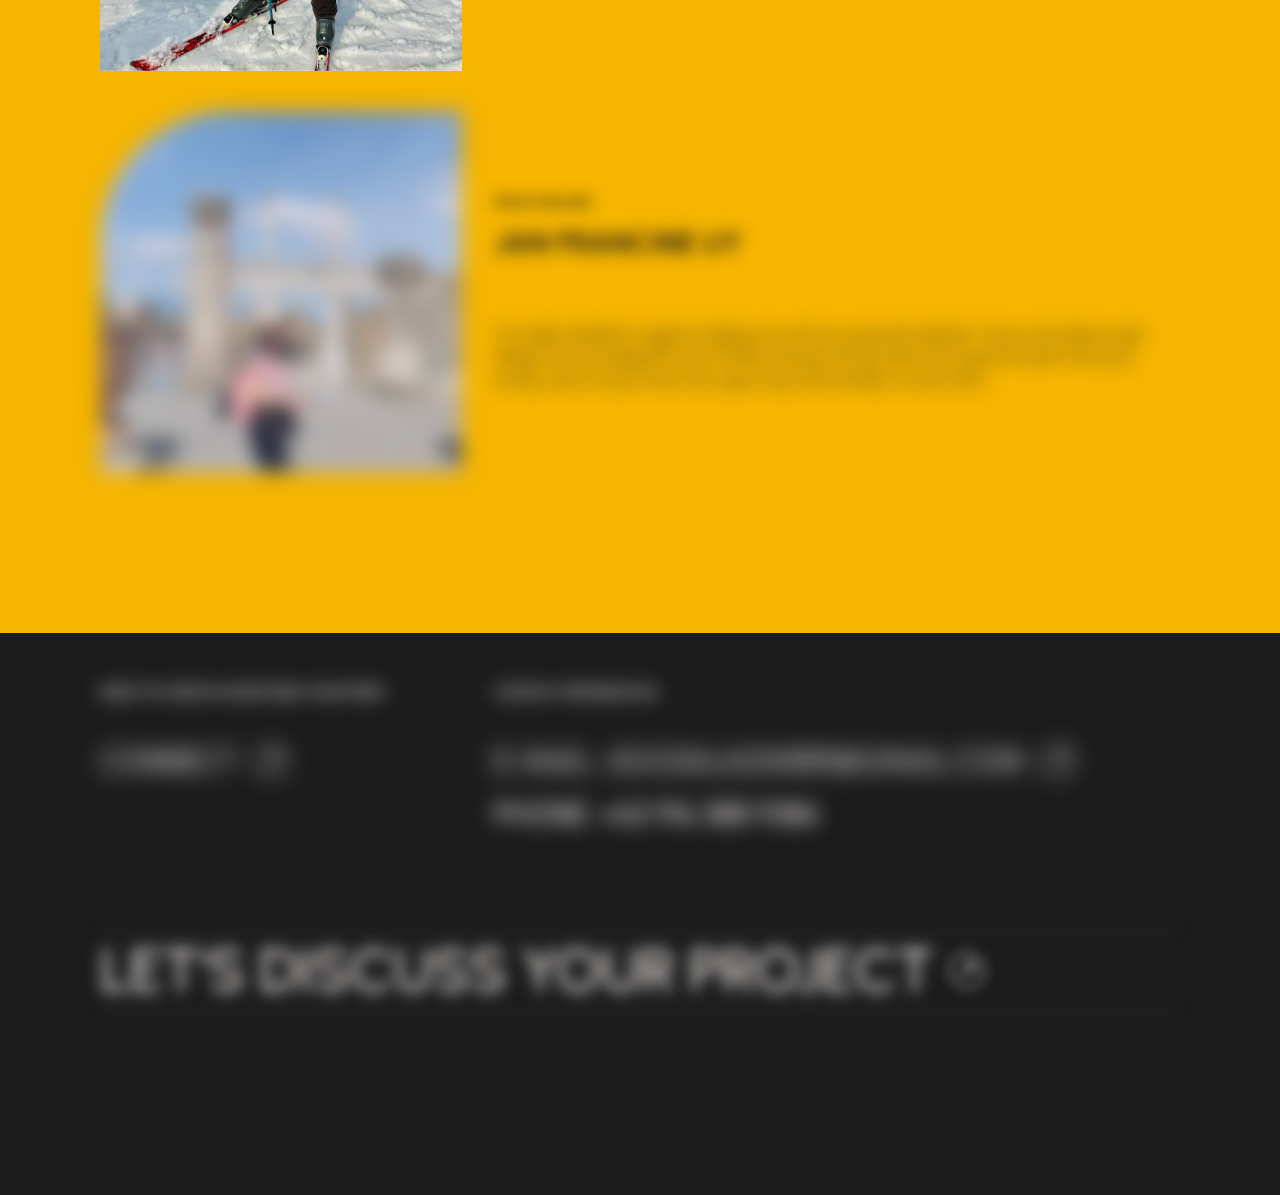
==== commit 2c963d52: "Add branded site icon metadata" ====
--- a/static-site/index.html
+++ b/static-site/index.html
@@ -1810,7 +1810,9 @@
     <meta name="description" content="Website design and development by Jigg Salazar in Cebu City, Philippines. Custom, responsive websites built to turn visitors into clients.">
     <meta name="author" content="Jigg Salazar">
     <link rel="canonical" href="https://madebyjigg.com/">
-    <link rel="icon" href="/favicon.svg" type="image/svg+xml">
+    <link rel="icon" href="/favicon.svg?v=20261020" type="image/svg+xml">
+    <link rel="apple-touch-icon" href="/favicon.svg?v=20261020">
+    <meta name="theme-color" content="#1c1c1c">
     <link rel="preconnect" href="https://fonts.googleapis.com">
     <link rel="preconnect" href="https://fonts.gstatic.com" crossorigin>
     <meta property="og:locale" content="en_US">
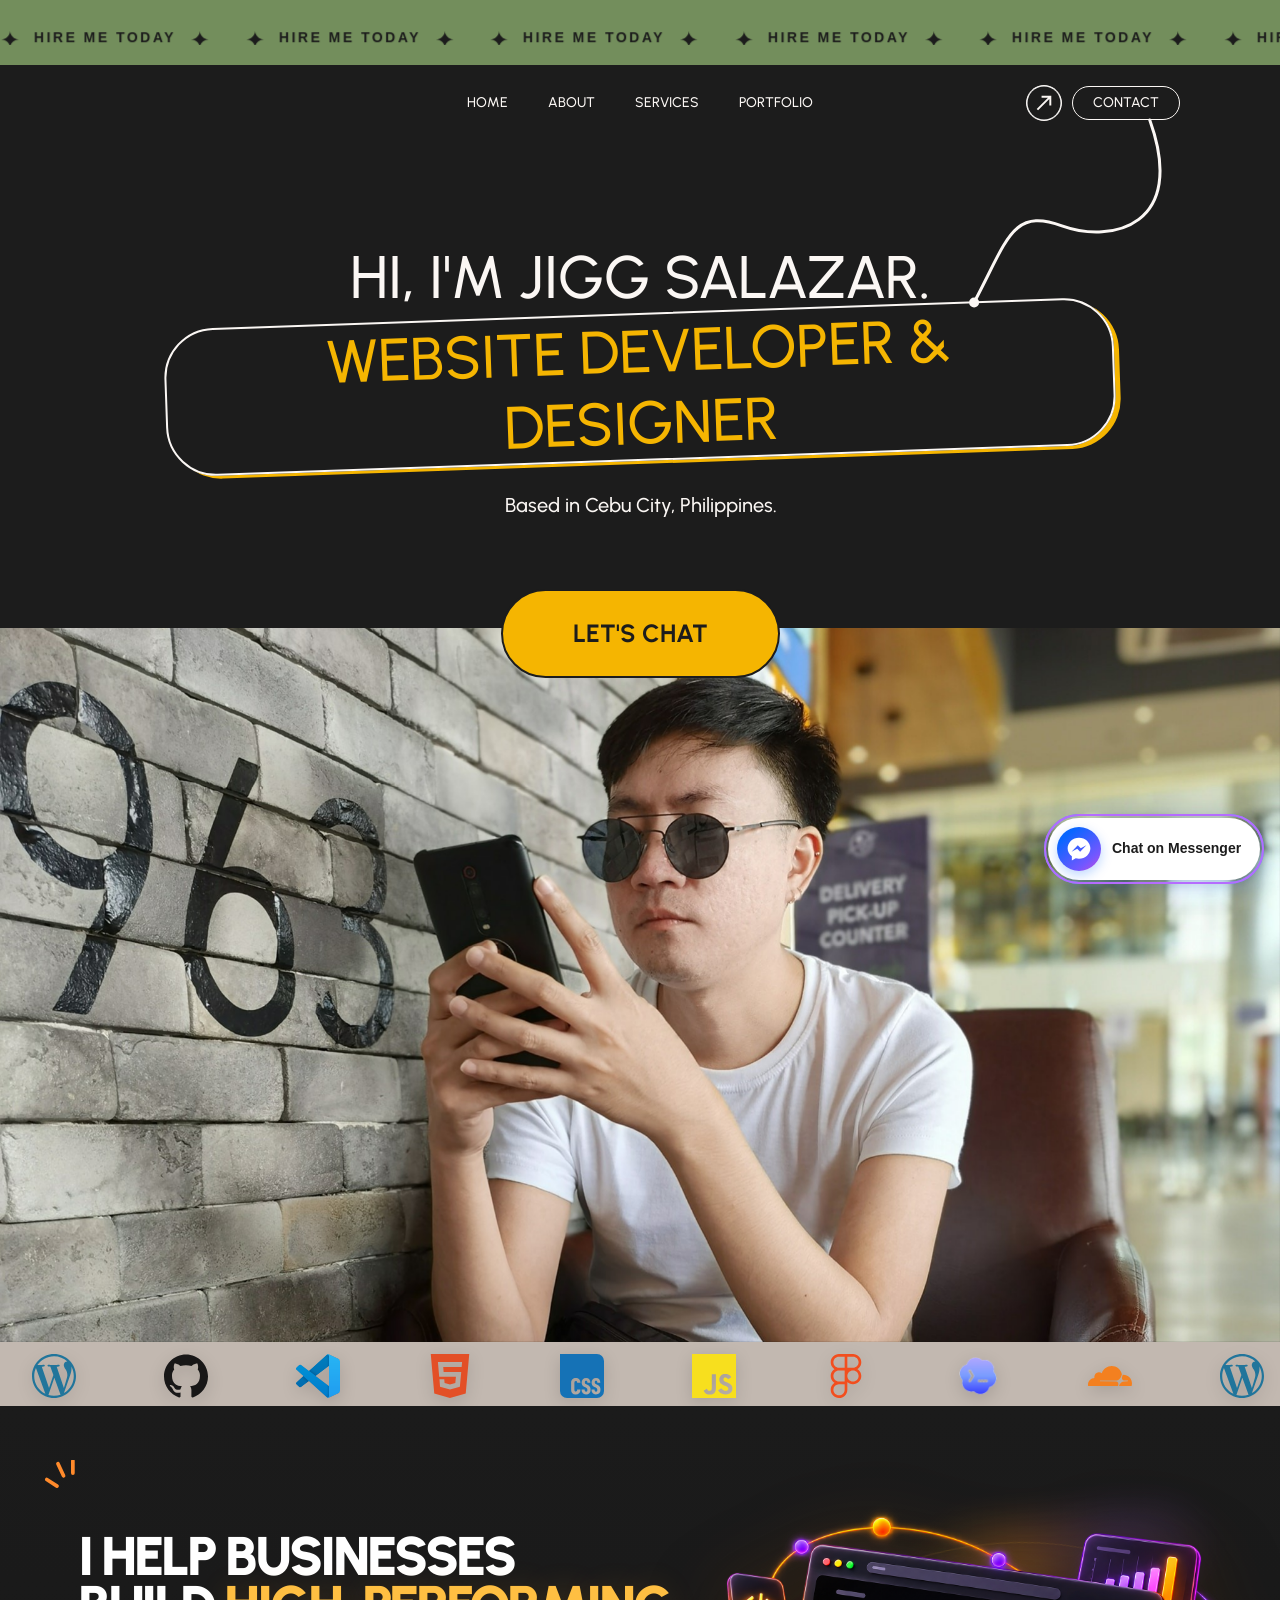
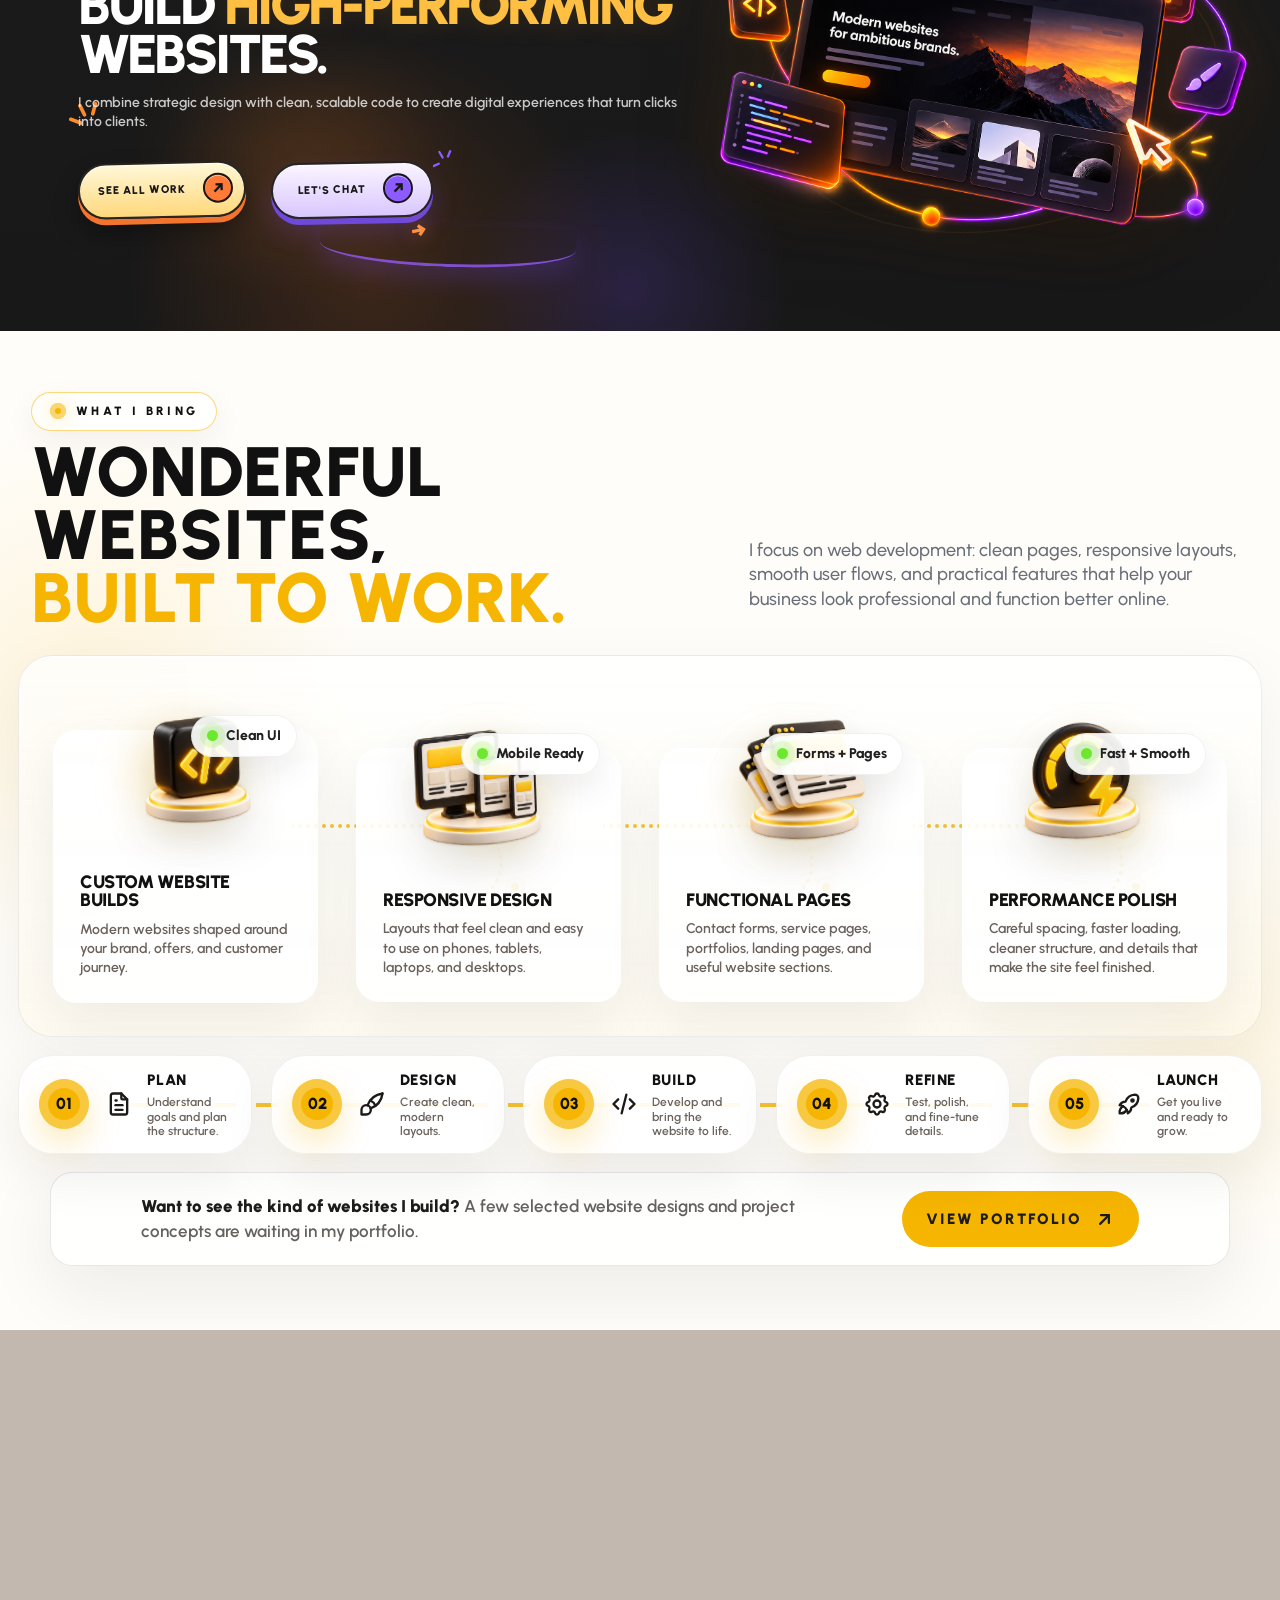
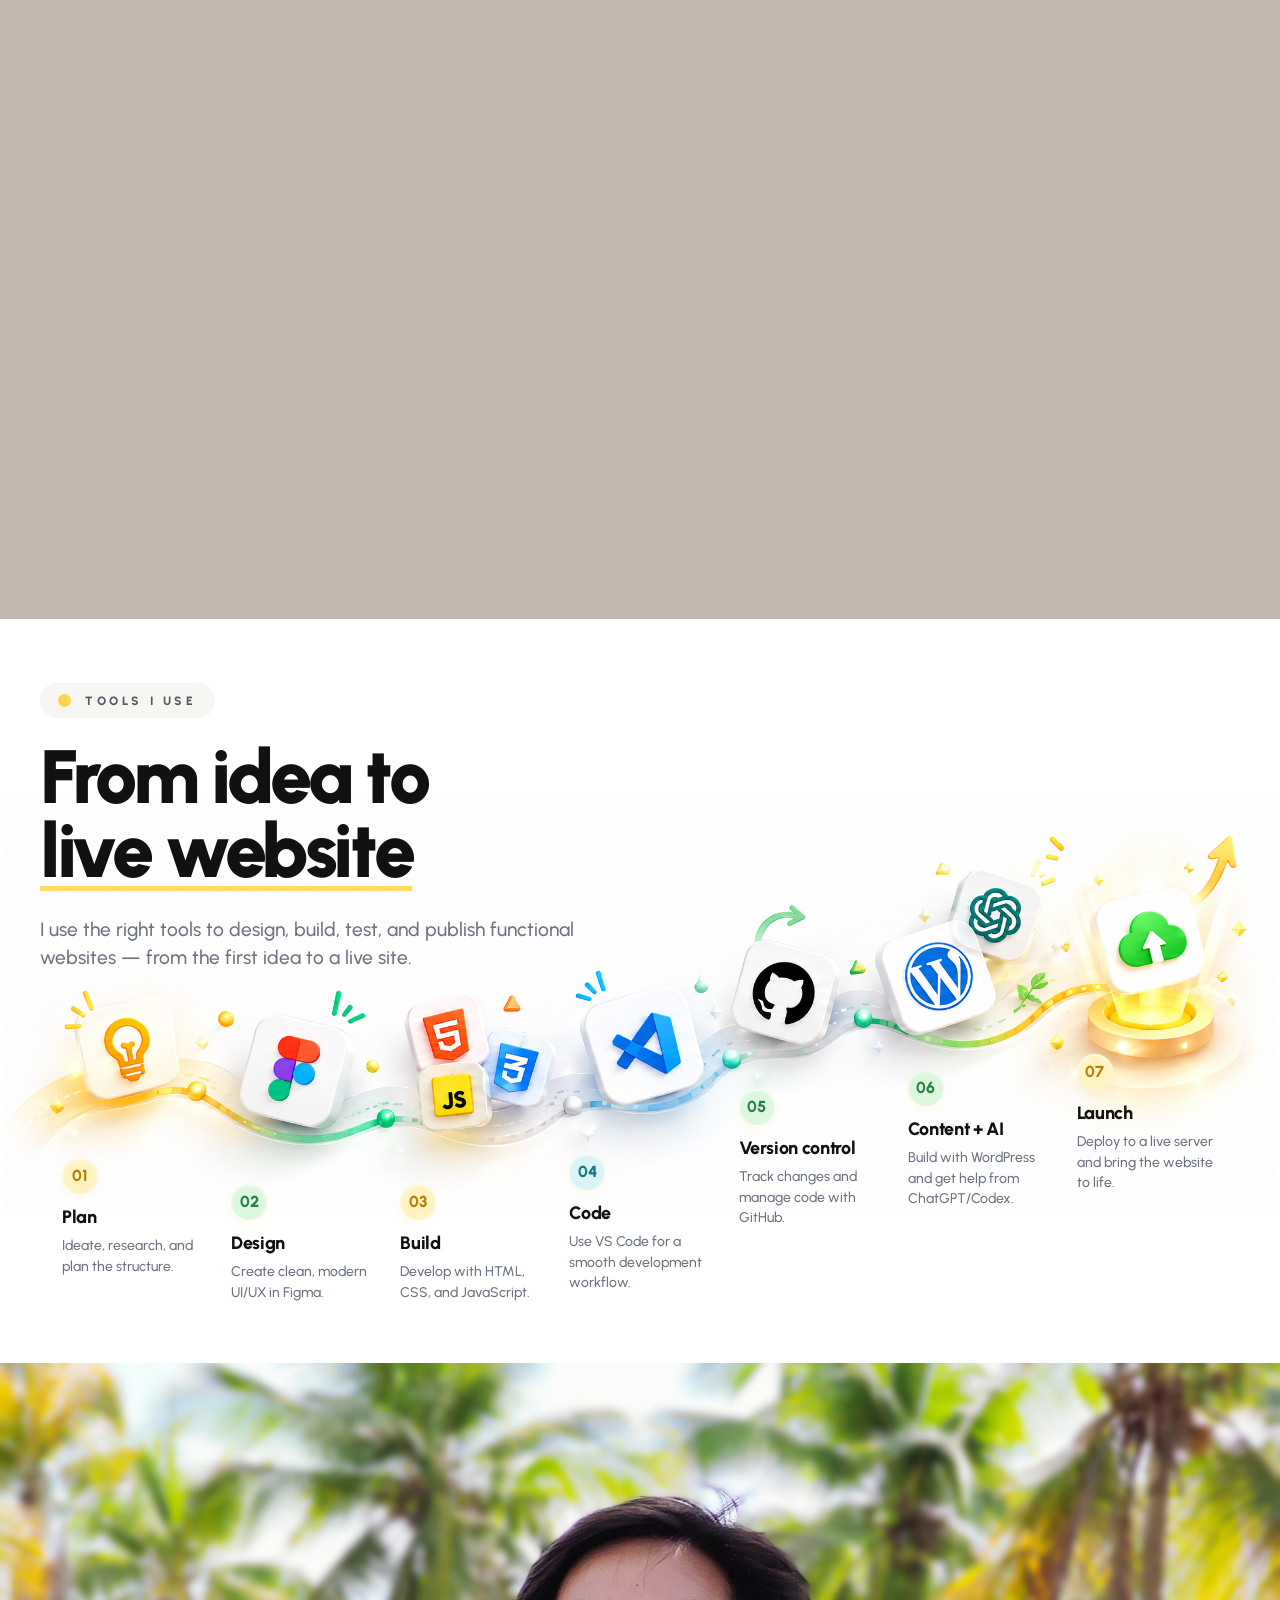
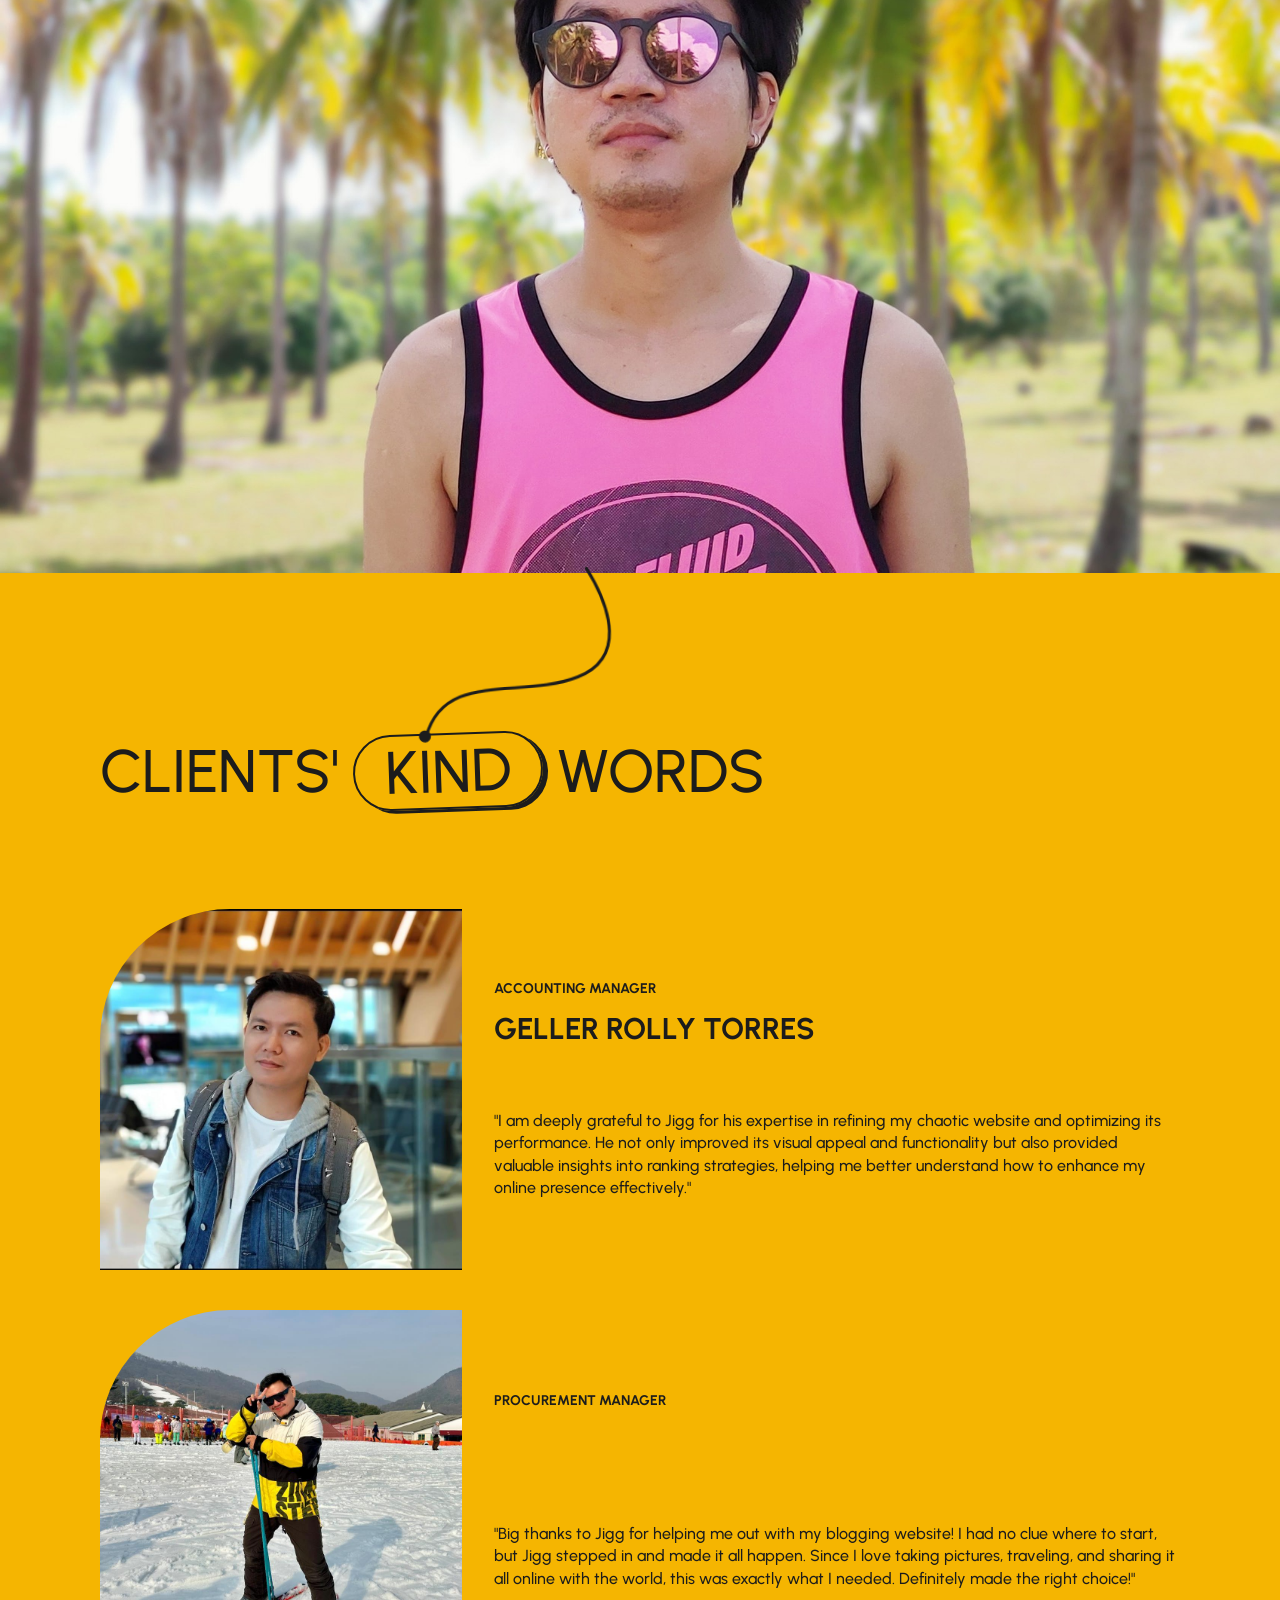
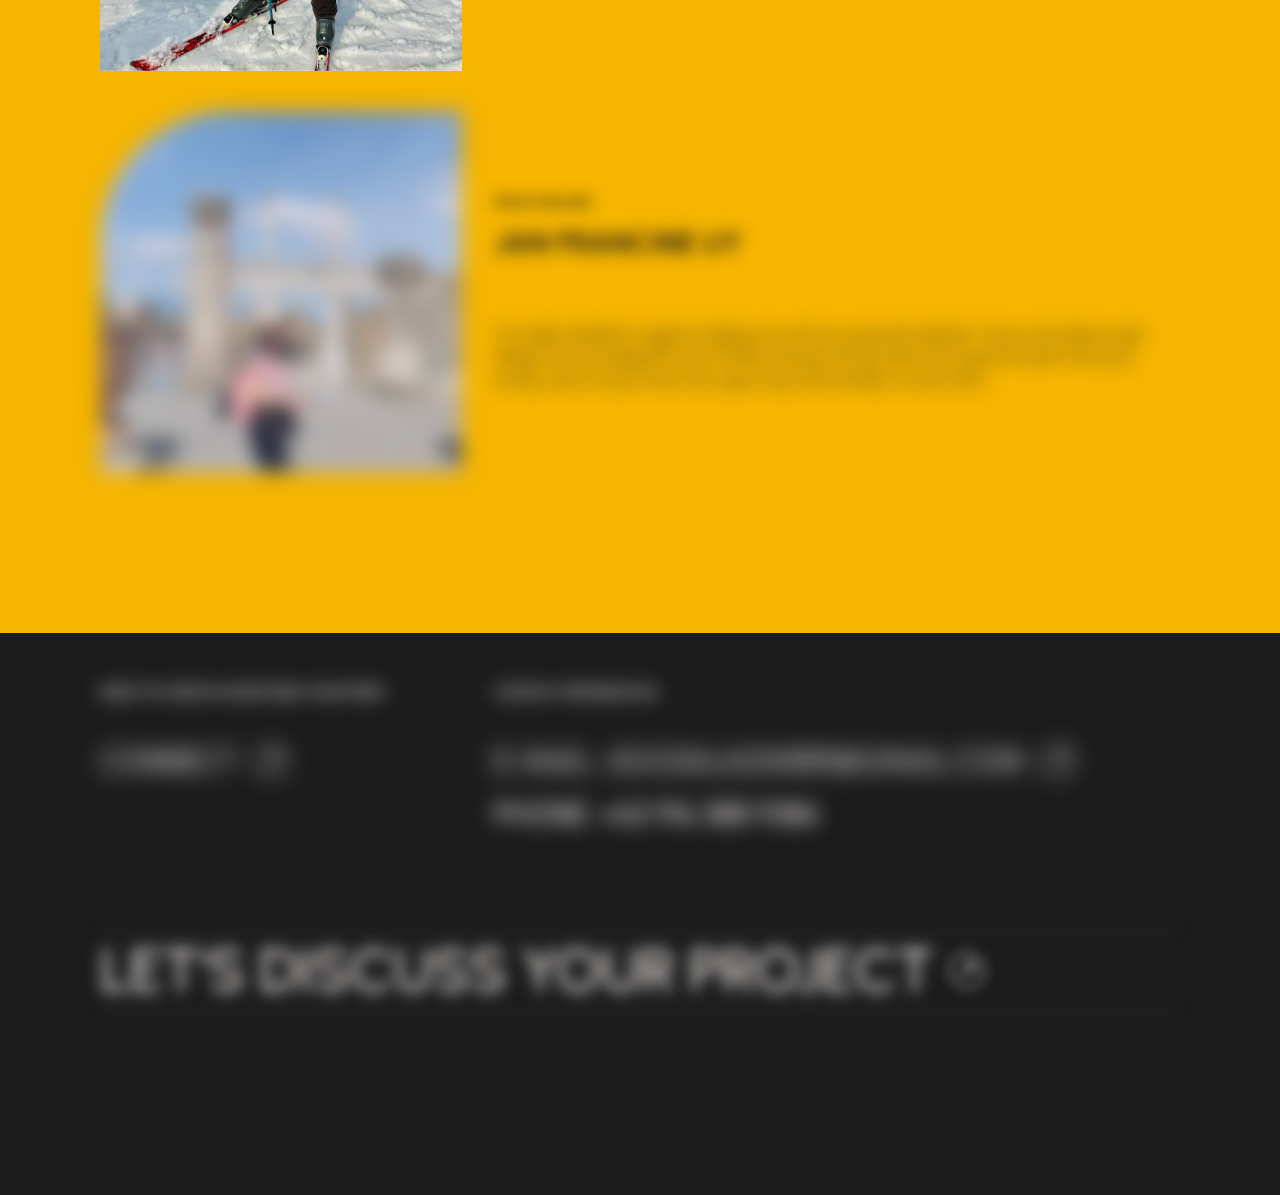
==== commit 5d531426: "Provide Google-supported PNG and ICO favicons" ====
--- a/static-site/index.html
+++ b/static-site/index.html
@@ -1810,8 +1810,9 @@
     <meta name="description" content="Website design and development by Jigg Salazar in Cebu City, Philippines. Custom, responsive websites built to turn visitors into clients.">
     <meta name="author" content="Jigg Salazar">
     <link rel="canonical" href="https://madebyjigg.com/">
-    <link rel="icon" href="/favicon.svg?v=20261020" type="image/svg+xml">
-    <link rel="apple-touch-icon" href="/favicon.svg?v=20261020">
+    <link rel="icon" href="/favicon.ico" sizes="16x16 32x32 48x48 64x64">
+    <link rel="icon" href="/favicon.png" type="image/png" sizes="96x96">
+    <link rel="apple-touch-icon" href="/apple-touch-icon.png" sizes="180x180">
     <meta name="theme-color" content="#1c1c1c">
     <link rel="preconnect" href="https://fonts.googleapis.com">
     <link rel="preconnect" href="https://fonts.gstatic.com" crossorigin>
